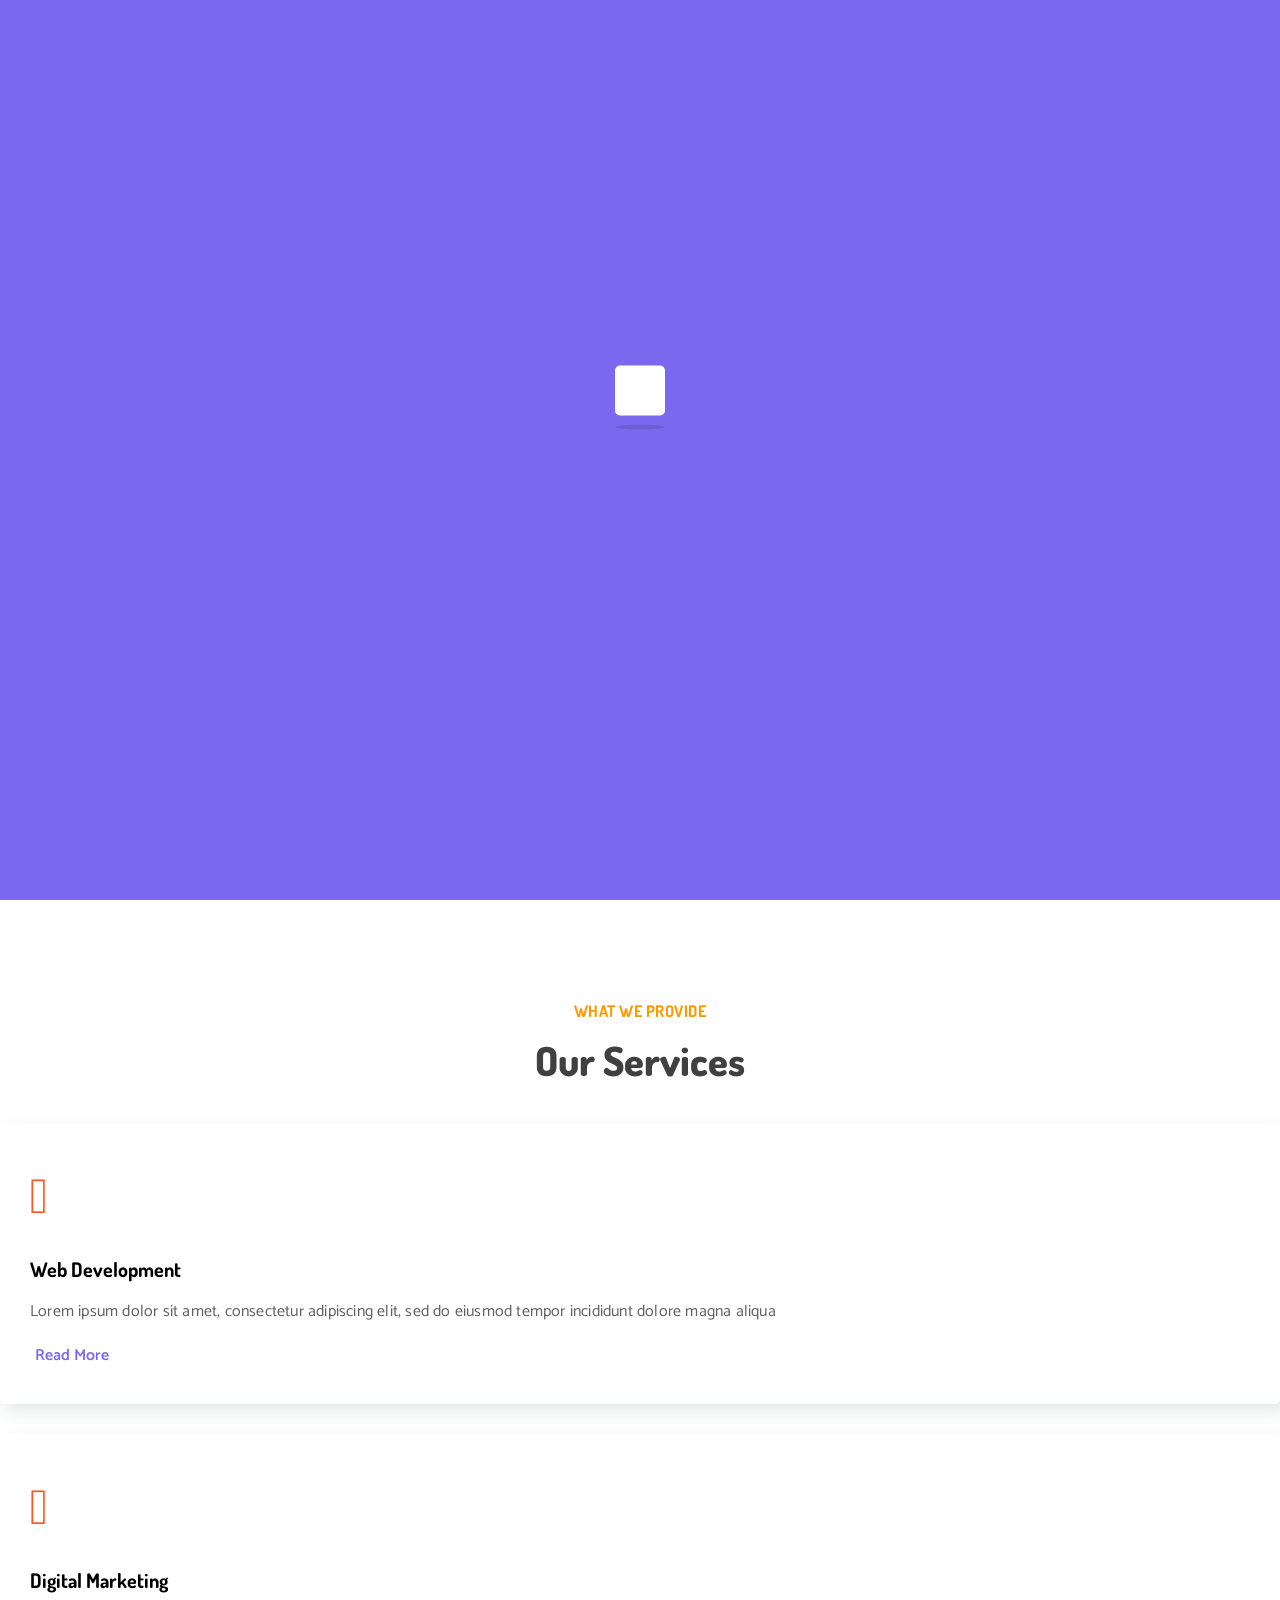
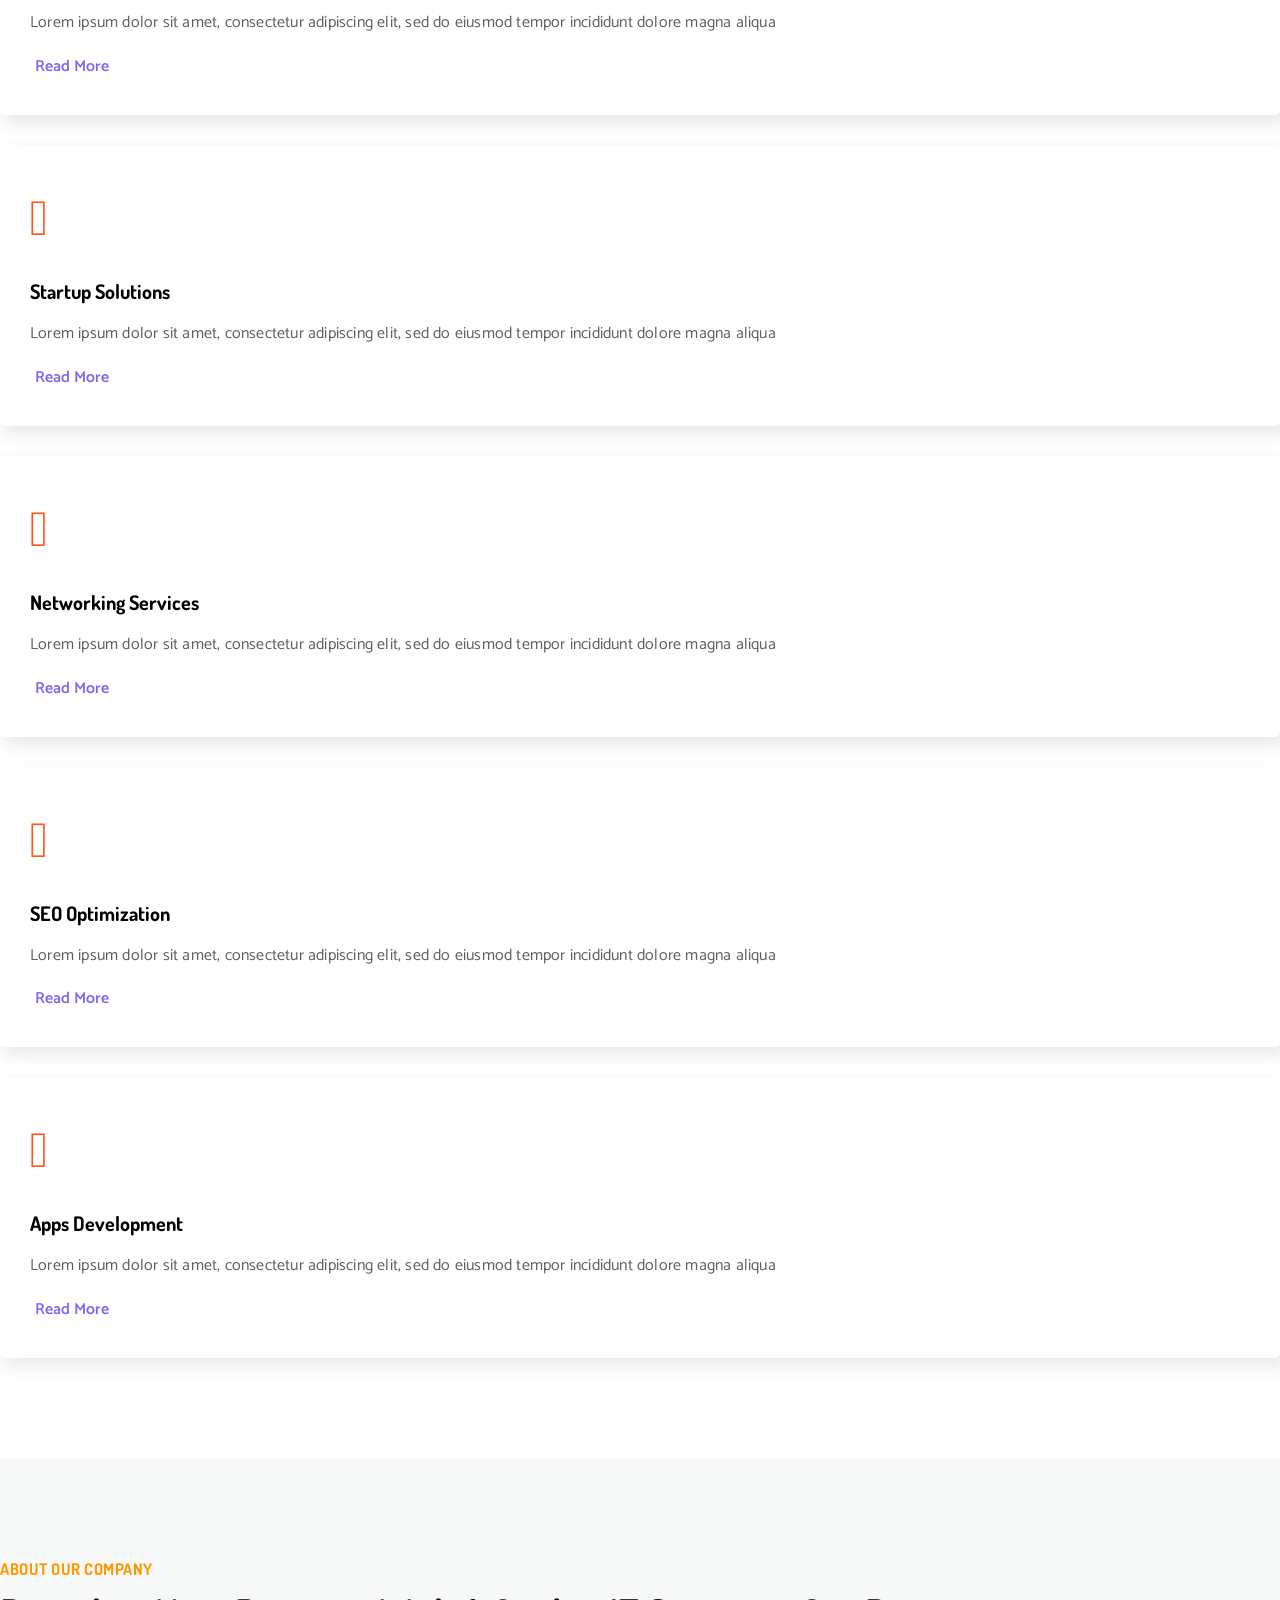
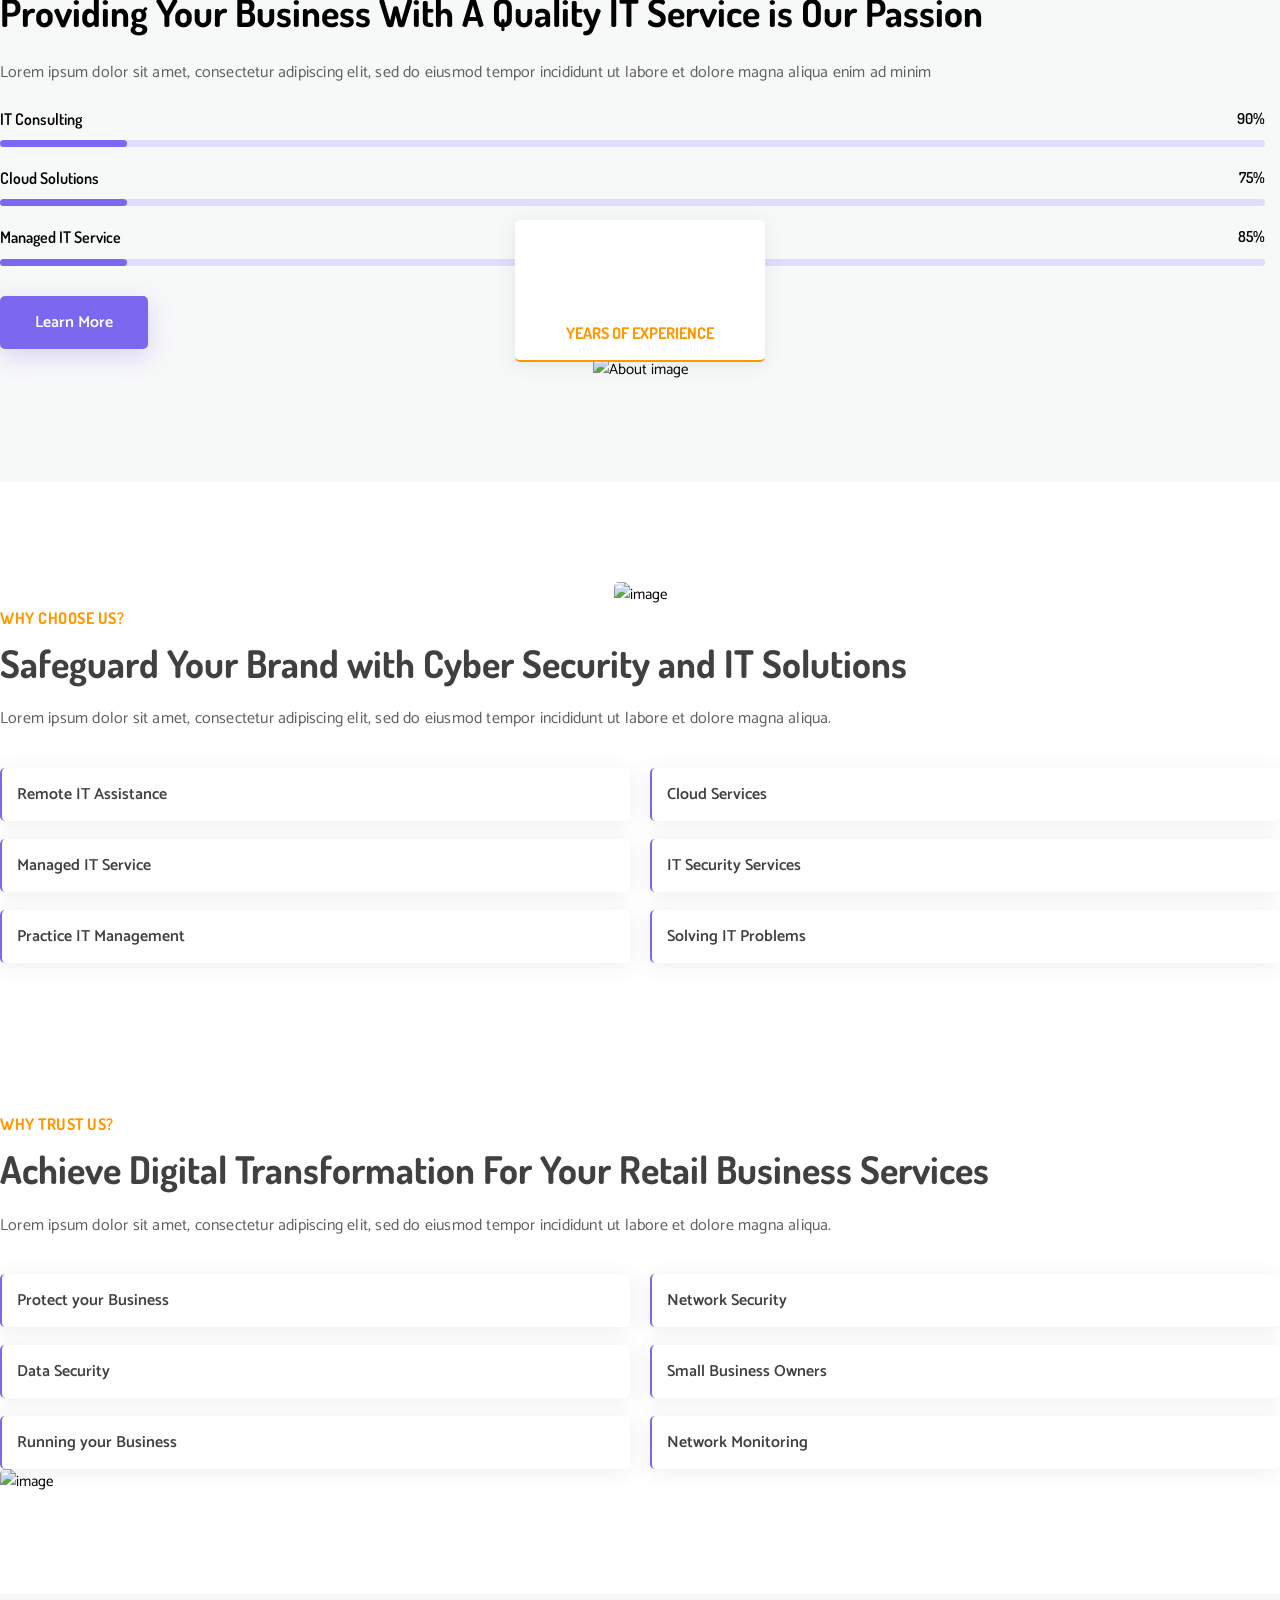
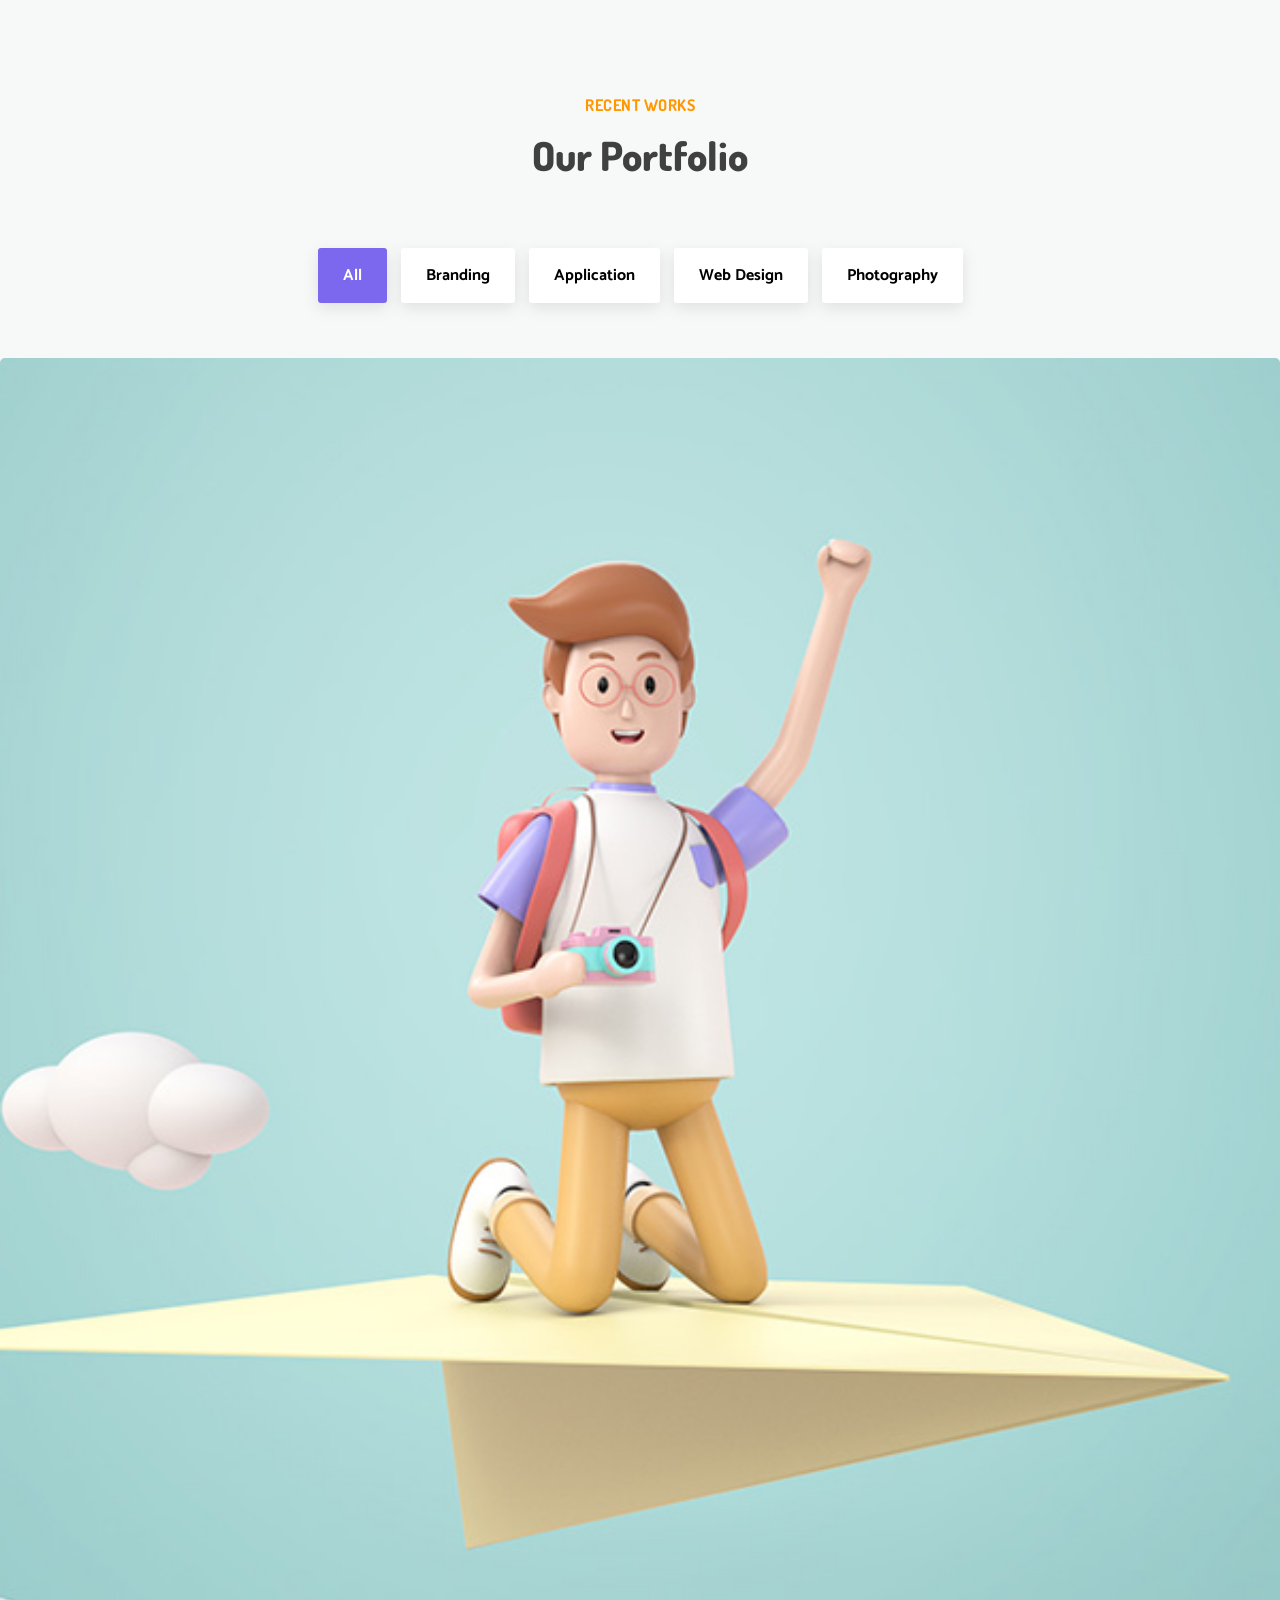
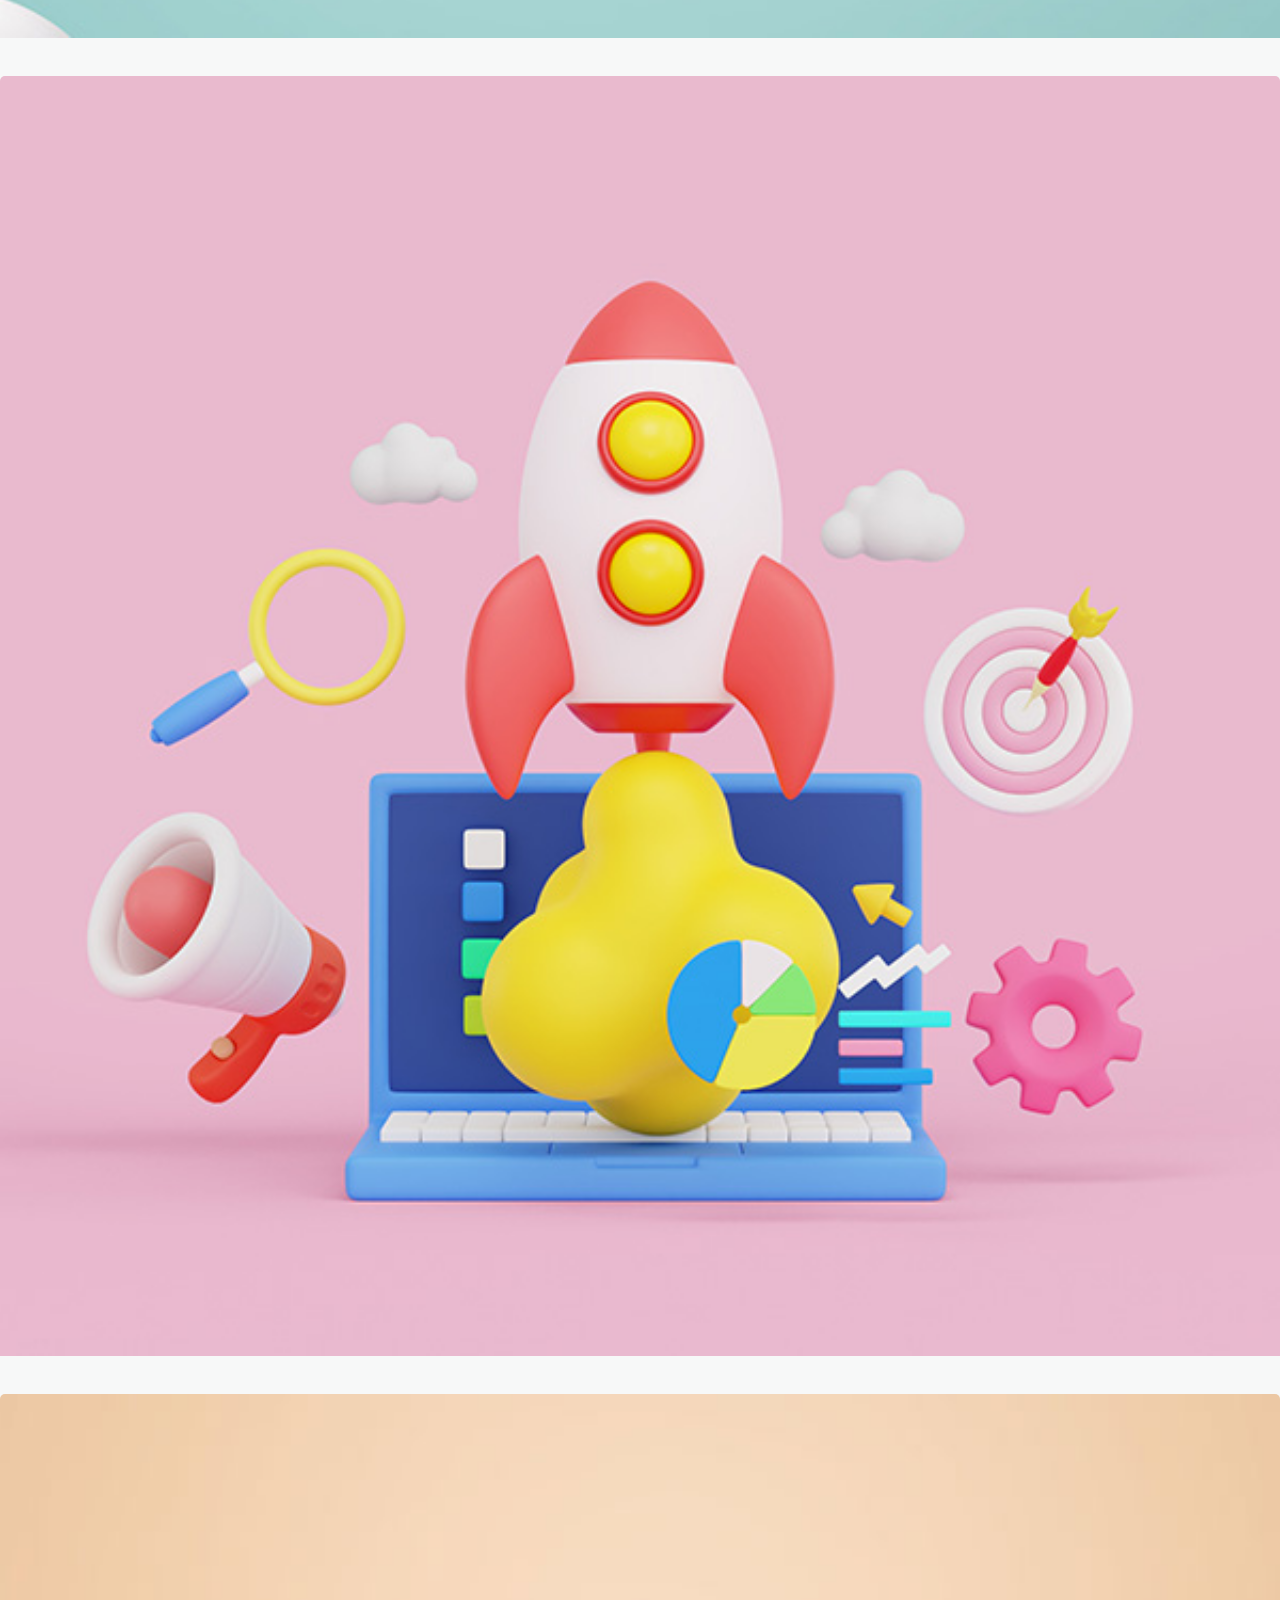
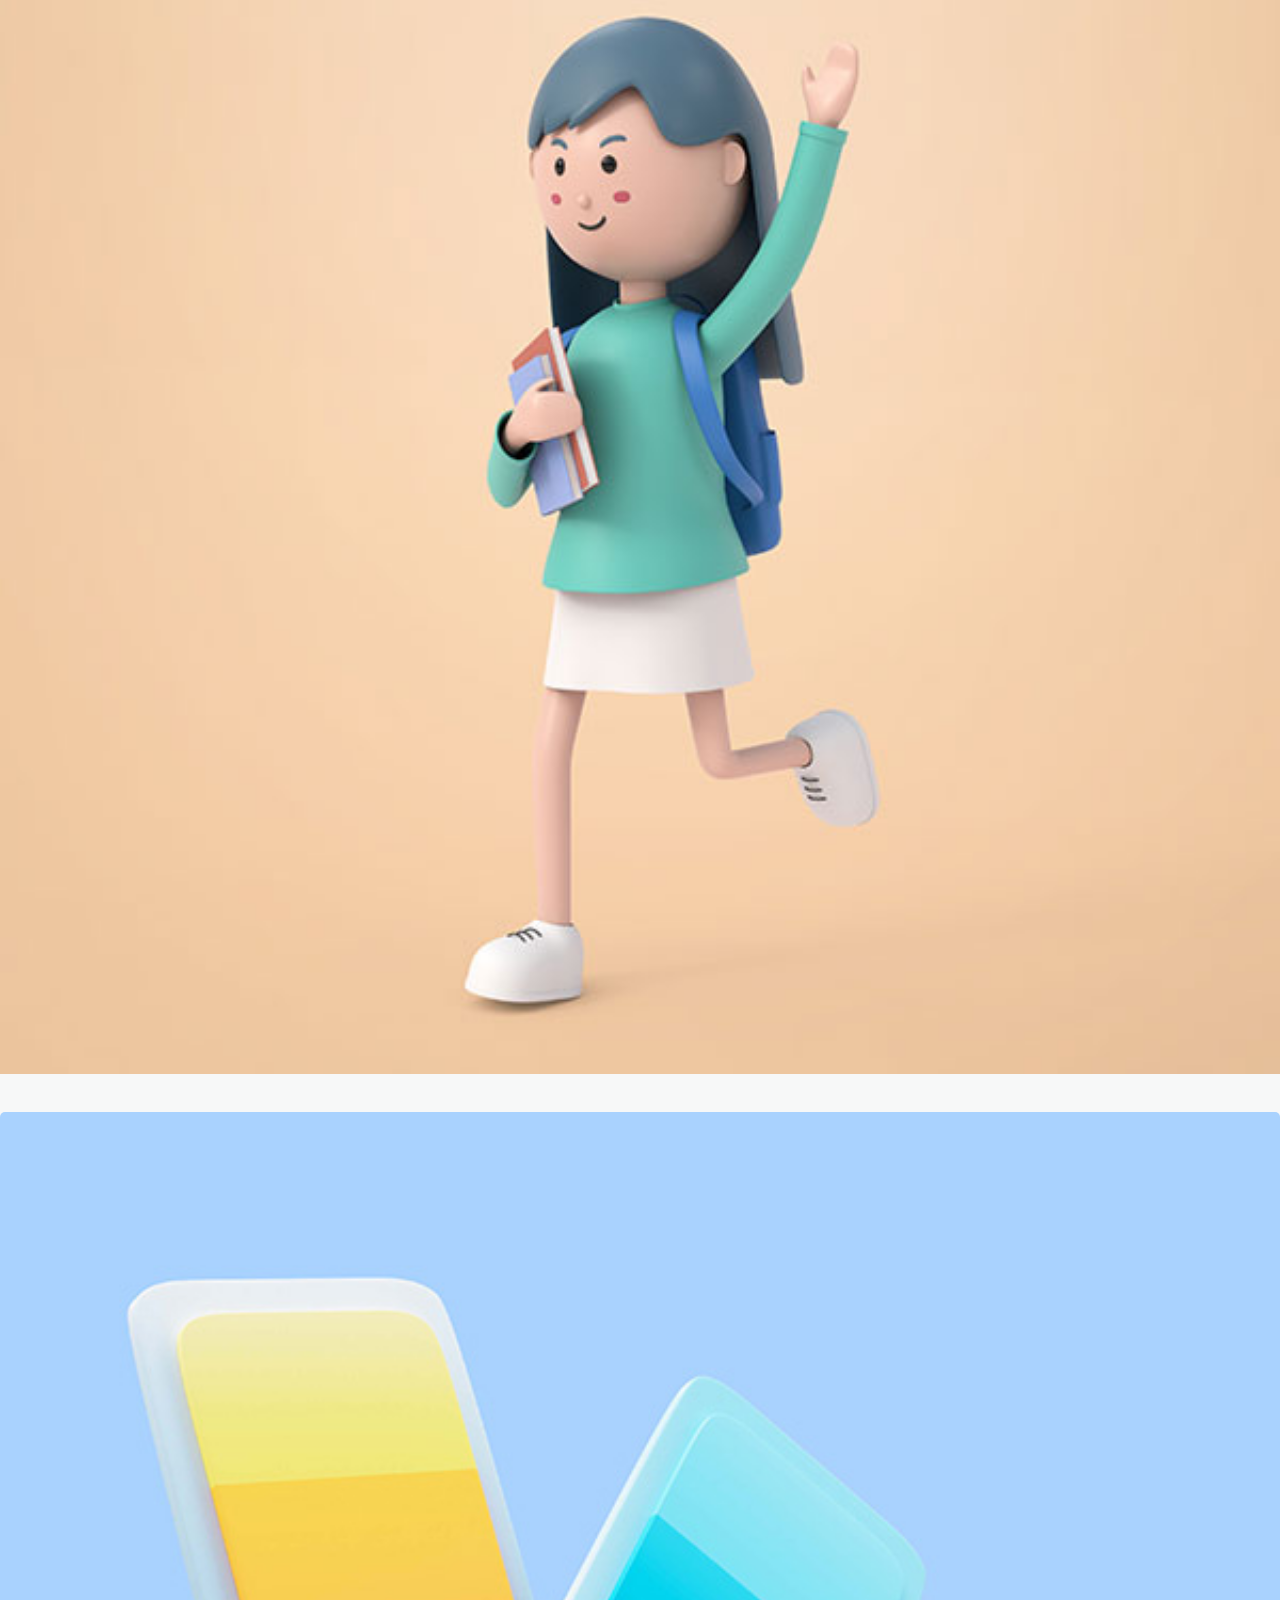
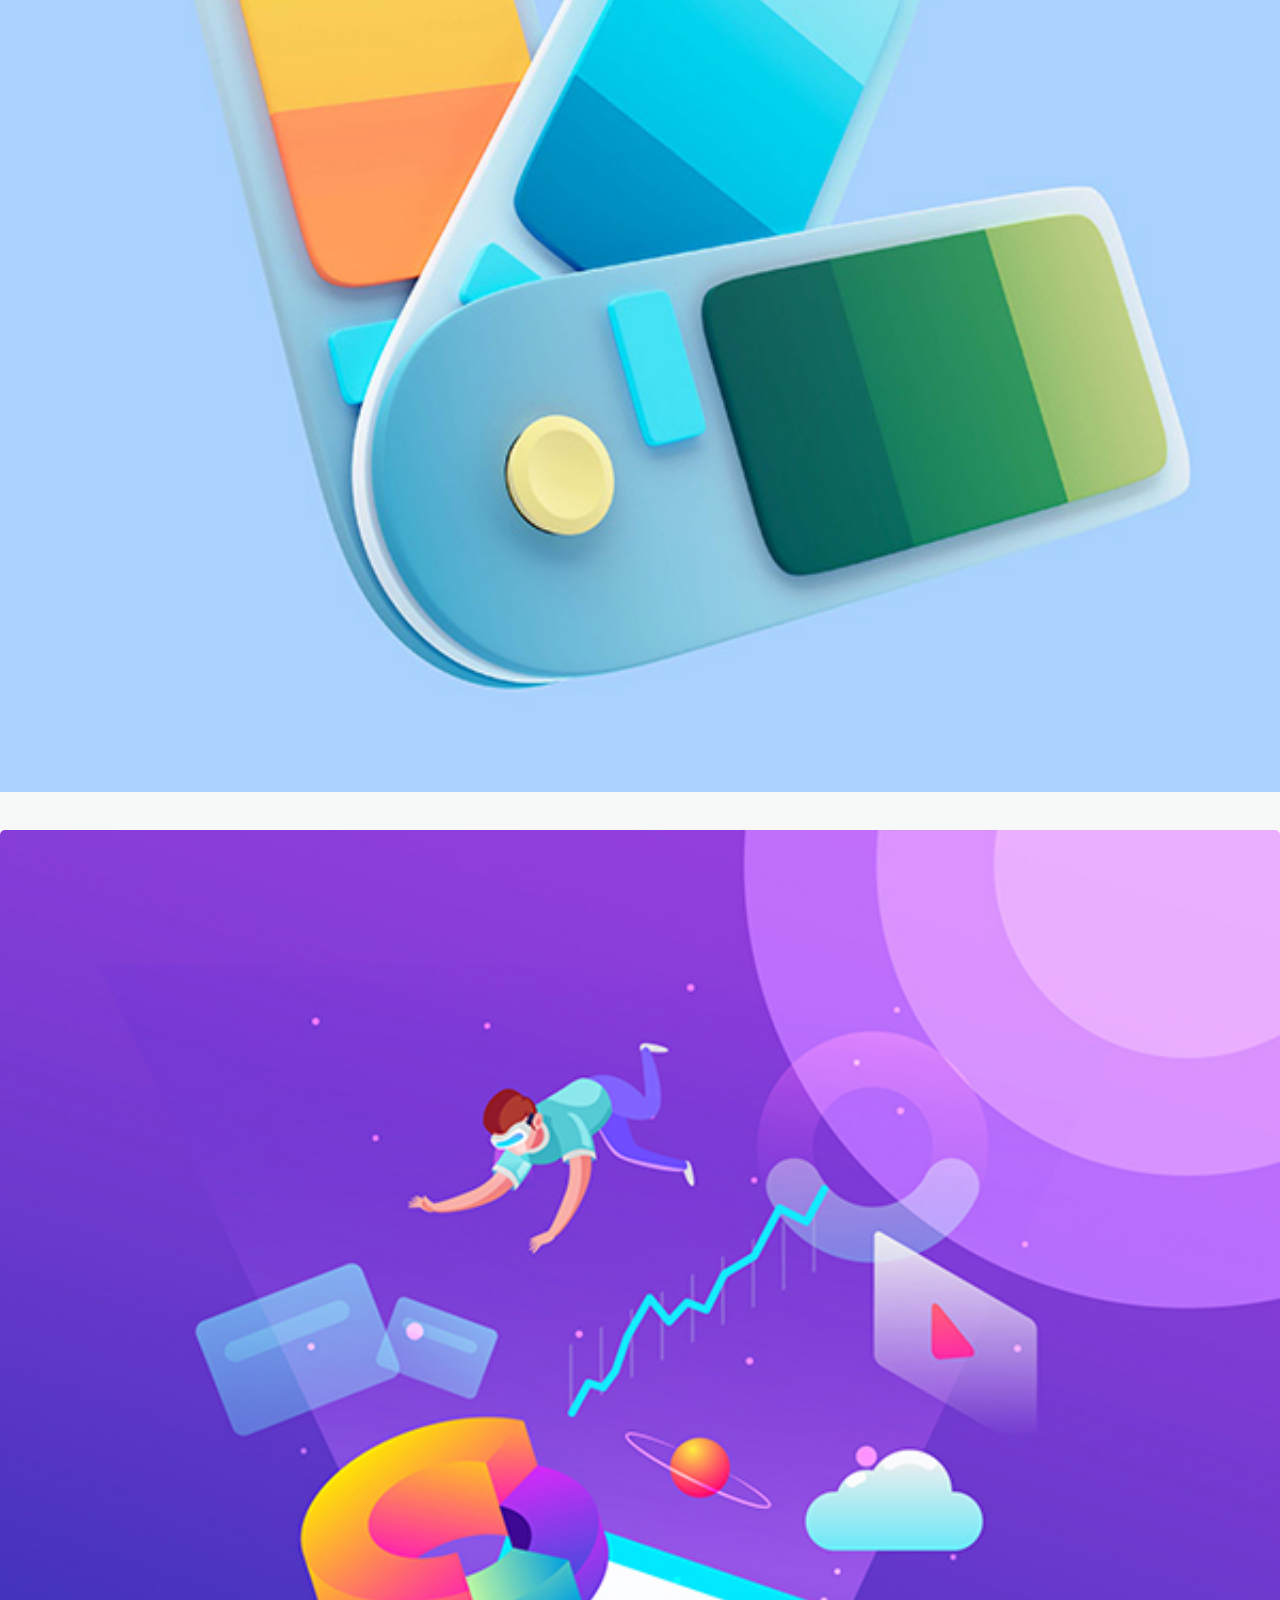
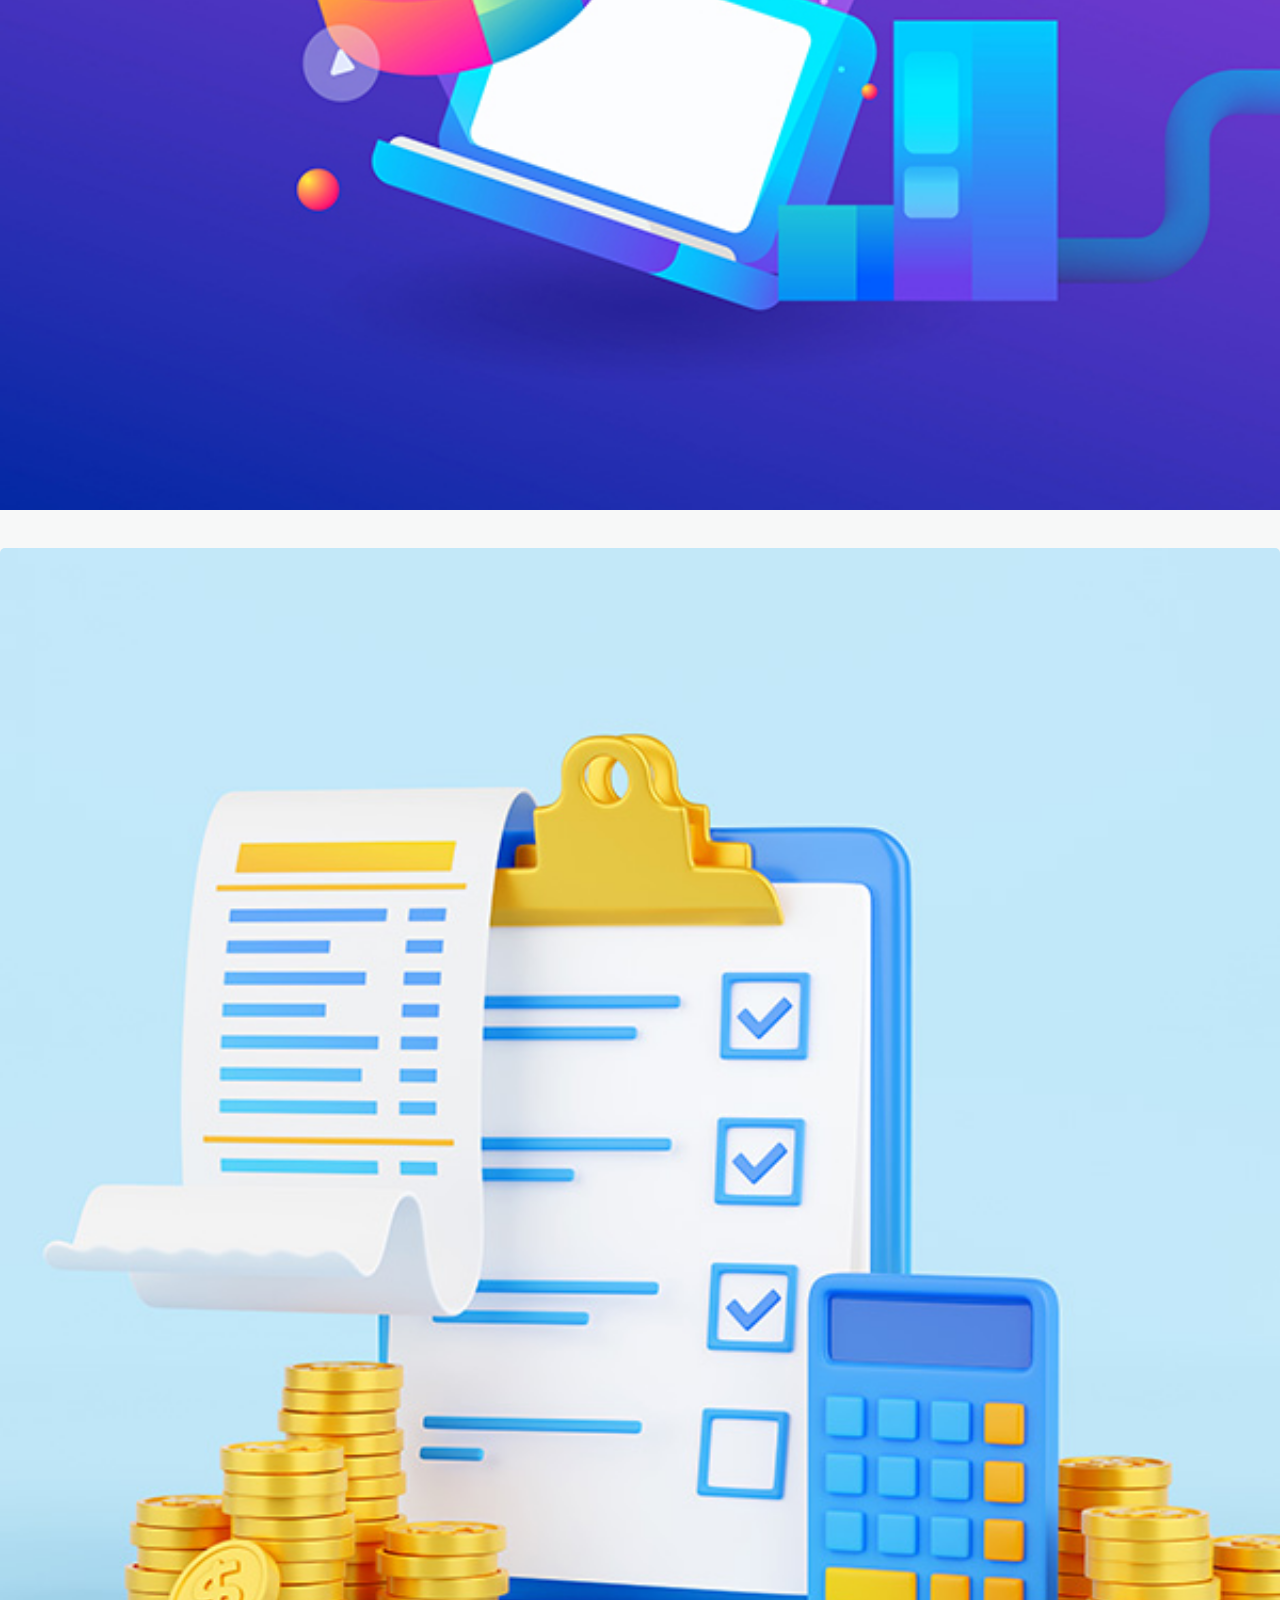
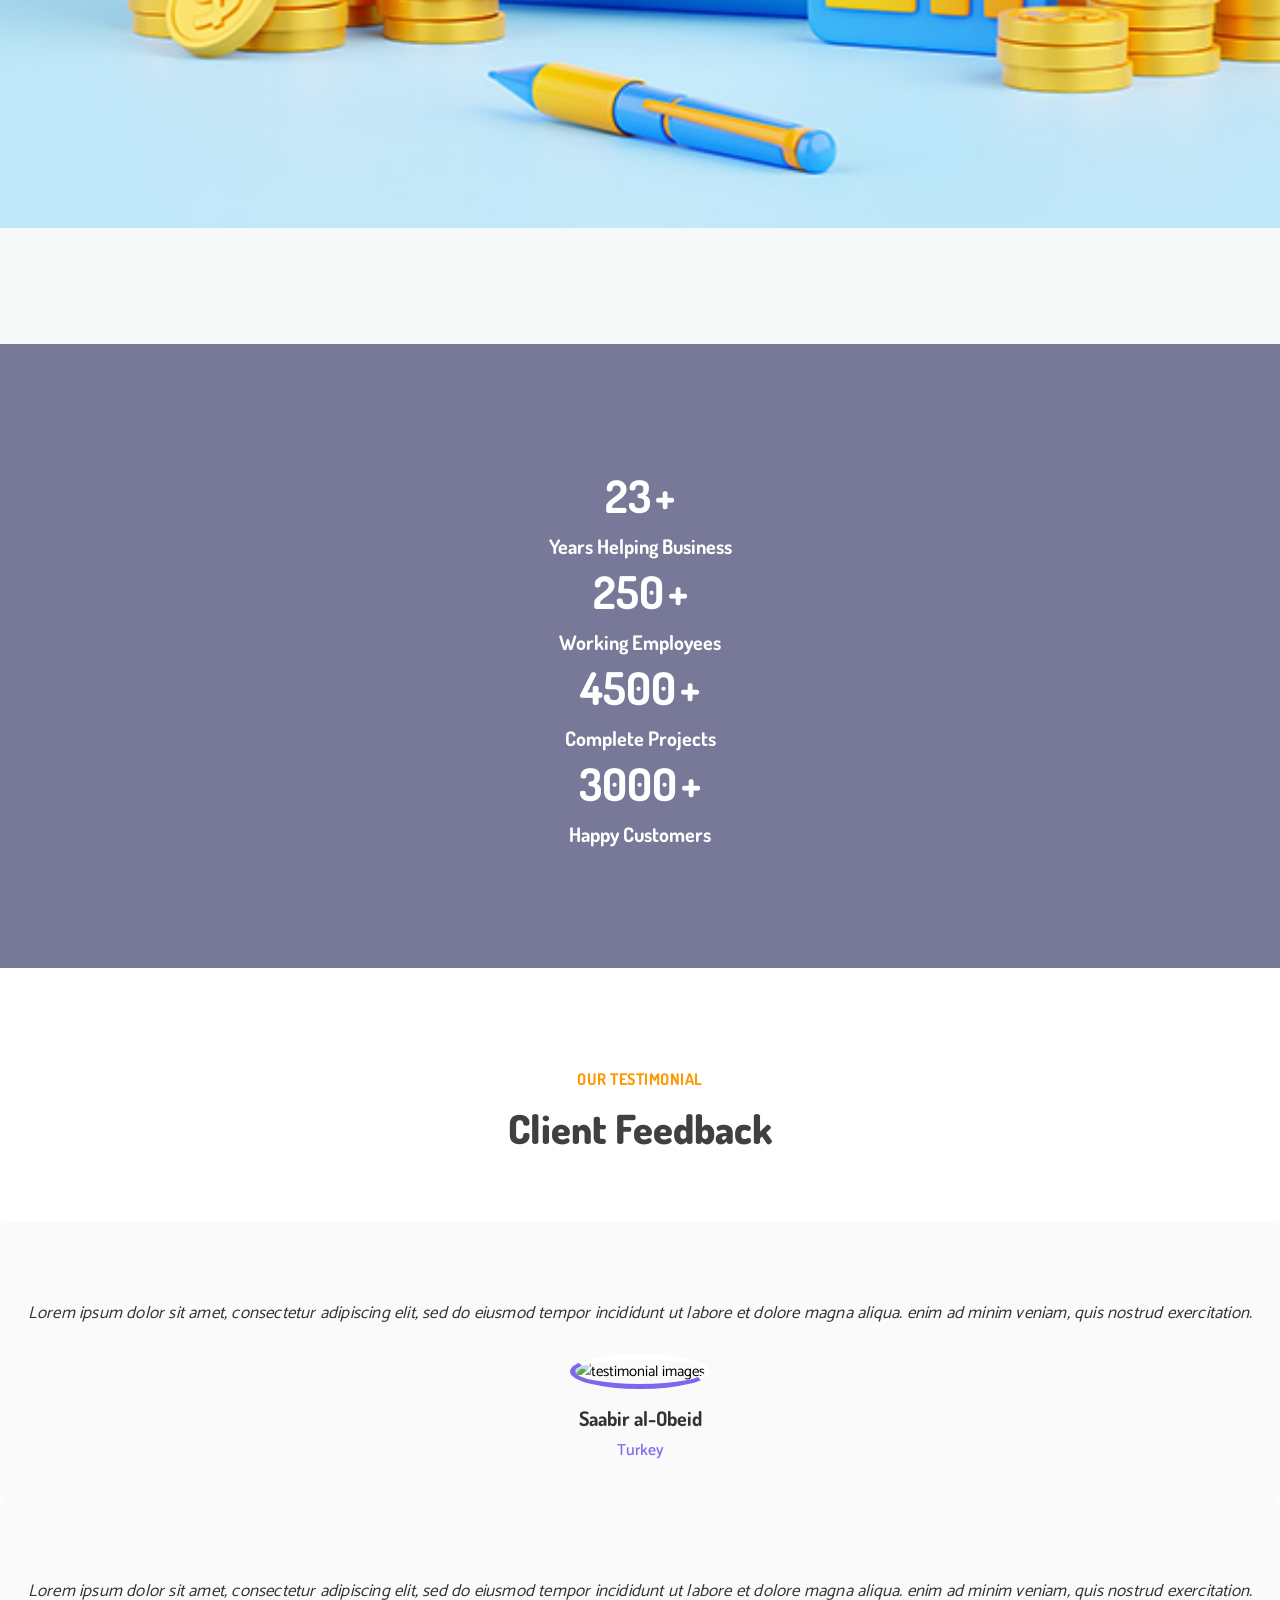
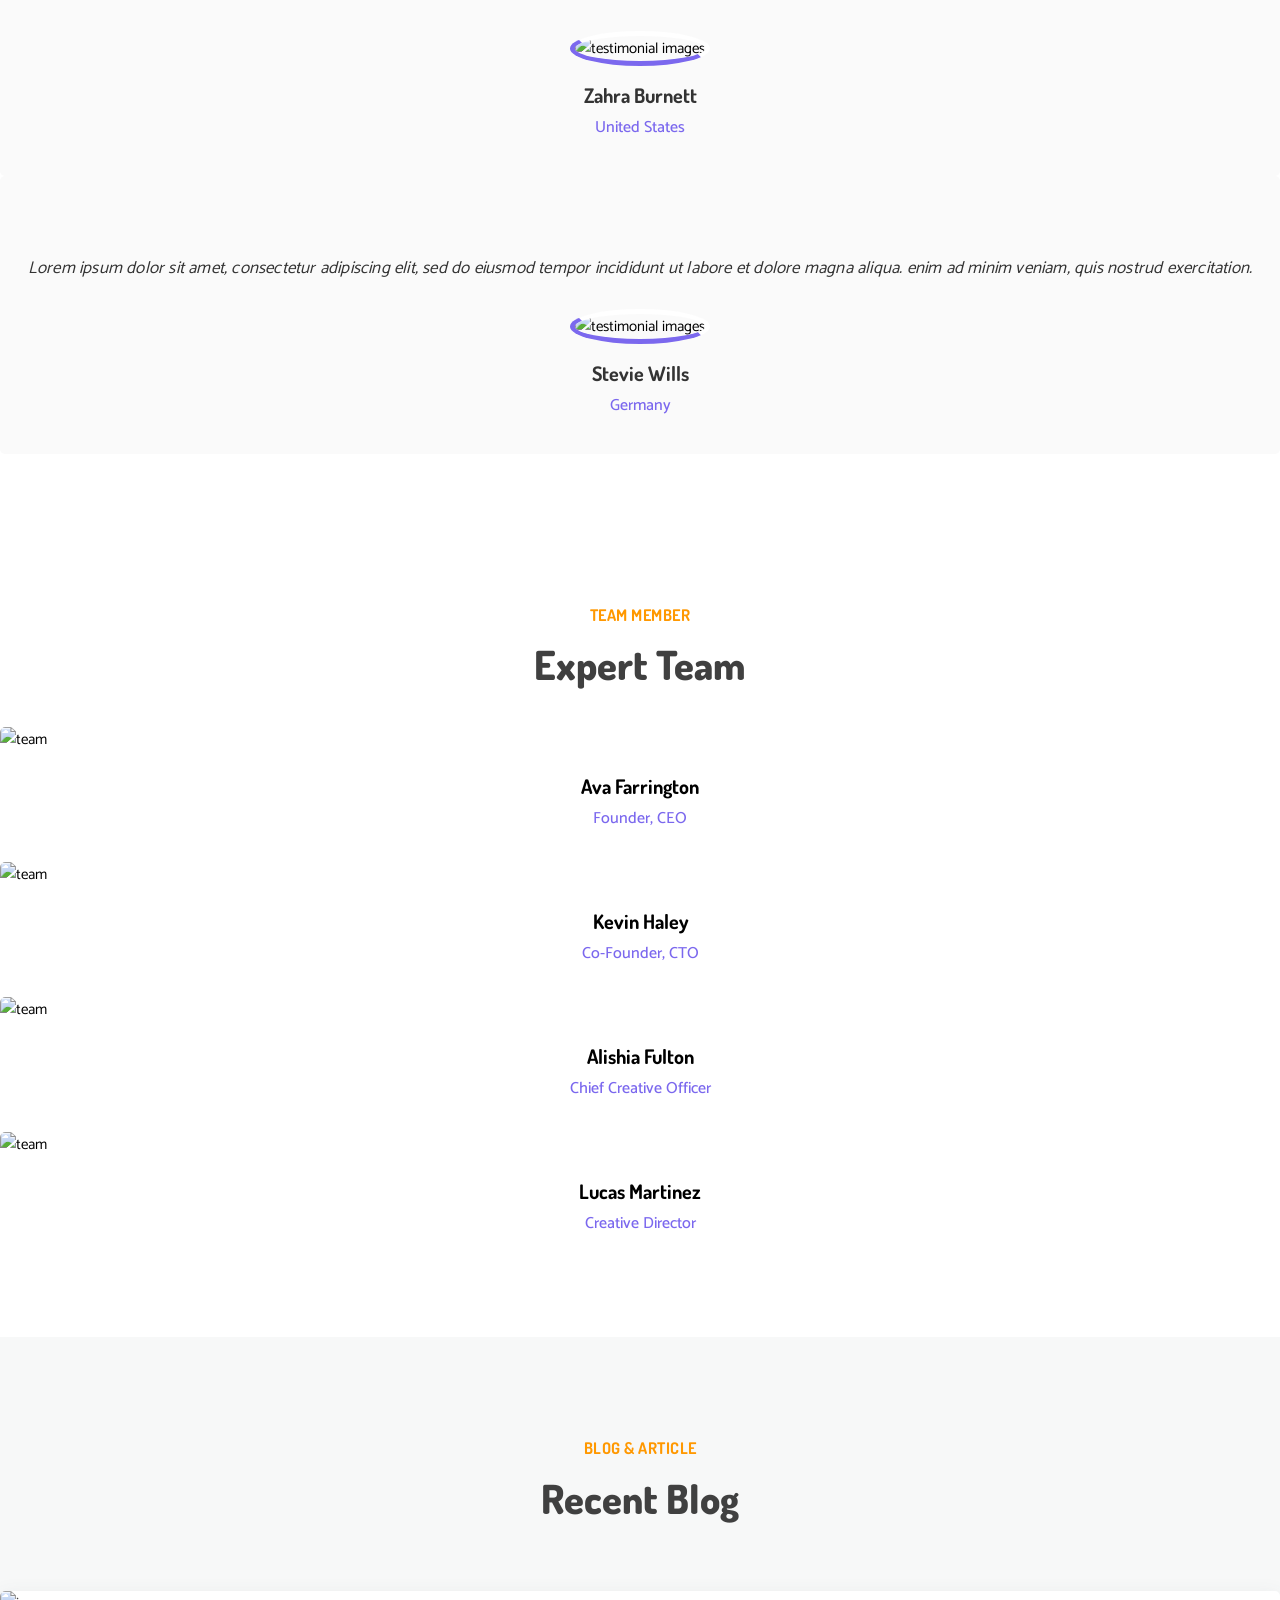
==== index.html @ f16d7e21 "Add static frontend assets and index.html Bulk add of frontend static assets for the website: CSS fi" ====
<!doctype html>
<html lang="zxx">

<head>
	<!-- Required meta tags -->
	<meta charset="utf-8">
	<meta name="viewport" content="width=device-width, initial-scale=1, shrink-to-fit=no">
	<!-- Title -->
	<title>Techvio - IT Solutions & Business Services Multipurpose HTML5 Website Template</title>
	<!-- Google Fonts -->
	<link href="https://fonts.googleapis.com/css2?family=Dosis:wght@400;500;600;700;800&display=swap" rel="stylesheet">
	<link href="https://fonts.googleapis.com/css2?family=Catamaran:wght@300;400;500;600;700;800;900&display=swap" rel="stylesheet">
	<!-- Favicon -->
	<link rel="icon" type="image/png" href="assets/img/favicon.png">
	<!-- Bootstrap Min CSS -->
	<link rel="stylesheet" href="assets/css/bootstrap.min.css">
	<!-- Animate Min CSS -->
	<link rel="stylesheet" href="assets/css/animate.min.css">
	<!-- FlatIcon CSS -->
	<link rel="stylesheet" href="assets/css/flaticon.css">
	<!-- Font Awesome Min CSS -->
	<link rel="stylesheet" href="assets/css/fontawesome.min.css">
	<!-- Bootstrap Icon CSS -->
	<link rel="stylesheet" href="assets/css/bootstrap-icons.css">
	<!-- Mean Menu CSS -->
	<link rel="stylesheet" href="assets/css/meanmenu.css">
	<!-- Magnific Popup Min CSS -->
	<link rel="stylesheet" href="assets/css/magnific-popup.min.css">
	<!-- Swiper Min CSS -->
	<link rel="stylesheet" href="assets/css/swiper.min.css">
	<!-- Owl Carousel Min CSS -->
	<link rel="stylesheet" href="assets/css/owl.carousel.min.css">
	<!-- Style CSS -->
	<link rel="stylesheet" href="assets/css/style.css">
	<!-- Responsive CSS -->
	<link rel="stylesheet" href="assets/css/responsive.css">
</head>

<body>

	<!-- Start Preloader Section -->
	<div class="preloader">
		<div class="loader">
			<div class="shadow"></div>
			<div class="box"></div>
		</div>
	</div>
	<!-- End Preloader Section -->
	
	<!-- Start Navbar Section -->
	<div class="navbar-section">
		<div class="techvio-responsive-nav">
			<div class="container">
				<div class="techvio-responsive-menu">
					<div class="logo">
						<a href="index.html">
							<img src="assets/img/logo.png" class="white-logo" alt="logo">
							<img src="assets/img/logo-black.png" class="black-logo" alt="logo">
						</a>
					</div>
				</div>
			</div>
		</div>
		<div class="techvio-nav">
			<div class="container">
				<nav class="navbar navbar-expand-md navbar-light">
					<a class="navbar-brand" href="index.html">
						<img src="assets/img/logo.png" class="white-logo" alt="logo">
						<img src="assets/img/logo-black.png" class="black-logo" alt="logo">
					</a>
					<div class="collapse navbar-collapse mean-menu" id="navbarSupportedContent">
						<ul class="navbar-nav">
							<li class="nav-item"> 
								<a href="#" class="nav-link">Home <i class="fas fa-chevron-down"></i></a>
								<ul class="dropdown-menu">
									<li class="nav-item"> 
										<a href="index.html" class="nav-link">Home 1</a>
									</li>
									<li class="nav-item"> 
										<a href="index-2.html" class="nav-link">Home 2</a>
									</li>
									<li class="nav-item"> 
										<a href="index-3.html" class="nav-link">Home 3</a>
									</li>
									<li class="nav-item"> 
										<a href="index-4.html" class="nav-link">Home 4</a>
									</li>
									<li class="nav-item"> 
										<a href="index-5.html" class="nav-link">Home 5</a>
									</li>
									<li class="nav-item"> 
										<a href="index-6.html" class="nav-link">Home 6</a>
									</li>
								</ul>
							</li>
							<li class="nav-item">
								<a href="about.html" class="nav-link">About Us</a>
							</li>
							<li class="nav-item">
								<a href="#" class="nav-link">Services <i class="fas fa-chevron-down"></i></a>
								<ul class="dropdown-menu">
									<li class="nav-item"> 
										<a href="services.html" class="nav-link">Services 1</a>
									</li>
									<li class="nav-item"> 
										<a href="services-2.html" class="nav-link">Services 2</a>
									</li>
									<li class="nav-item"> 
										<a href="services-3.html" class="nav-link">Services 3</a>
									</li>
									<li class="nav-item"> 
										<a href="single-services.html" class="nav-link">Services Details</a>
									</li>
								</ul>
							</li>
							<li class="nav-item">
								<a href="#" class="nav-link">Portfolio <i class="fas fa-chevron-down"></i></a>
								<ul class="dropdown-menu">
									<li class="nav-item">
										<a href="portfolio.html" class="nav-link">Portfolio</a>
									</li>
									<li class="nav-item">
										<a href="single-portfolio.html" class="nav-link">Portfolio Details</a>
									</li>
								</ul>
							</li>
							<li class="nav-item"> 
								<a href="#" class="nav-link">Pages <i class="fas fa-chevron-down"></i></a>
								<ul class="dropdown-menu">
									<li class="nav-item">
										<a href="about.html" class="nav-link">About Us</a>
									</li>
									<li class="nav-item">
										<a href="team.html" class="nav-link">Team</a>
									</li>
									<li class="nav-item">
										<a href="pricing.html" class="nav-link">Pricing</a>
									</li>
									<li class="nav-item">
										<a href="error-404.html" class="nav-link">404 Error</a>
									</li>
									<li class="nav-item">
										<a href="faq.html" class="nav-link">FAQ</a>
									</li>
									<li class="nav-item">
										<a href="coming-soon.html" class="nav-link">Coming Soon</a>
									</li>
									<li class="nav-item">
										<a href="terms-condition.html" class="nav-link">Terms & Conditions</a>
									</li>
									<li class="nav-item">
										<a href="privacy-policy.html" class="nav-link">Privacy Policy</a>
									</li>
								</ul>
							</li>
							<li class="nav-item">
								<a href="#" class="nav-link">Blog <i class="fas fa-chevron-down"></i></a>
								<ul class="dropdown-menu">
									<li class="nav-item">
										<a href="blog.html" class="nav-link">Blog Grid</a>
									</li>
									<li class="nav-item">
										<a href="blog-2.html" class="nav-link">Blog Right Sidebar</a>
									</li>
									<li class="nav-item">
										<a href="single-blog.html" class="nav-link">Blog Details</a>
									</li>
								</ul>
							</li>
							<li class="nav-item">
								<a href="contact.html" class="nav-link">Contact</a>
							</li>
						</ul>
						<div class="other-option">
							<a class="default-btn" href="mailto:demo@example.com">Get It Support <span></span></a>
						</div>
					</div>
				</nav>
			</div>
		</div>
	</div>
	<!-- End Navbar Section -->
	
	<!-- Start Home Section -->
	<div class="home-section">
		<div class="d-table">
			<div class="d-table-cell">
				<div class="container">
					<div class="row align-items-center">
						<div class="col-lg-6 col-md-12">
							<div class="main-banner-content">
								<ul class="social-icon-list">
									<li><a href="#"><i class="fab fa-facebook-f"></i></a></li>
									<li><a href="#"><i class="fa-brands fa-x-twitter"></i></a></li>
									<li><a href="#"><i class="fab fa-instagram"></i></a></li>
									<li><a href="#"><i class="fab fa-youtube"></i></a></li>
								</ul>
								<h1>IT Solutions & Business Services Company</h1>
								<p>Lorem ipsum dolor sit amet, consectetur adipiscing elit, sed do eiusmod tempor magna aliqua, magna aliqua. ipsum is simply dummy text of the printing.</p>
								<div class="banner-btn">
									<a class="default-btn-one" href="services.html">Our Service <span></span></a>
									<a class="default-btn-two" href="contact.html">Contact Us <span></span></a>
								</div>
							</div>
						</div>
						<div class="col-lg-6 col-md-12" data-tilt>
							<div class="banner-image">
								<img src="assets/img/home-font.png" alt="image">
							</div>
                        </div>
					</div>
				</div>
			</div>
		</div>
		<div class="creative-shape">
            <img src="assets/img/home-bottom-shape.png" alt="svg shape">
        </div>
	</div>
	<!-- End Home Section -->
	
	<!-- Start Services Section -->
	<section class="services-section section-padding">
		<div class="container">
			<div class="row">
                <div class="col-md-12">
					<div class="section-title">
						<h6 class="sub-title">What We Provide</h6>
						<h2>Our Services</h2>
					</div>
                </div>
				<div class="col-lg-4 col-md-6">
					<div class="single-services-item">
						<div class="services-icon">
							<i class="flaticon-development"></i>
						</div>
						<h3>Web Development</h3>
						<p>Lorem ipsum dolor sit amet, consectetur adipiscing elit, sed do eiusmod tempor incididunt dolore magna aliqua</p>
						<div class="services-btn">
							<a href="#" class="read-more"><i class="bi bi-arrow-right-short"></i> Read More</a>
						</div>
					</div>
				</div>
				<div class="col-lg-4 col-md-6">
					<div class="single-services-item">
						<div class="services-icon">
							<i class="flaticon-targeted-marketing"></i>
						</div>
						<h3>Digital Marketing</h3>
						<p>Lorem ipsum dolor sit amet, consectetur adipiscing elit, sed do eiusmod tempor incididunt dolore magna aliqua</p>
						<div class="services-btn">
							<a href="#" class="read-more"><i class="bi bi-arrow-right-short"></i> Read More</a>
						</div>
					</div>
				</div>
				<div class="col-lg-4 col-md-6">
					<div class="single-services-item">
						<div class="services-icon">
							<i class="flaticon-analytics"></i>
						</div>
						<h3>Startup Solutions</h3>
						<p>Lorem ipsum dolor sit amet, consectetur adipiscing elit, sed do eiusmod tempor incididunt dolore magna aliqua</p>
						<div class="services-btn">
							<a href="#" class="read-more"><i class="bi bi-arrow-right-short"></i> Read More</a>
						</div>
					</div>
				</div>
				<div class="col-lg-4 col-md-6">
					<div class="single-services-item">
						<div class="services-icon">
							<i class="flaticon-super-intelligence"></i>
						</div>
						<h3>Networking Services</h3>
						<p>Lorem ipsum dolor sit amet, consectetur adipiscing elit, sed do eiusmod tempor incididunt dolore magna aliqua</p>
						<div class="services-btn">
							<a href="#" class="read-more"><i class="bi bi-arrow-right-short"></i> Read More</a>
						</div>
					</div>
				</div>
				<div class="col-lg-4 col-md-6">
					<div class="single-services-item">
						<div class="services-icon">
							<i class="flaticon-code"></i>
						</div>
						<h3>SEO Optimization</h3>
						<p>Lorem ipsum dolor sit amet, consectetur adipiscing elit, sed do eiusmod tempor incididunt dolore magna aliqua</p>
						<div class="services-btn">
							<a href="#" class="read-more"><i class="bi bi-arrow-right-short"></i> Read More</a>
						</div>
					</div>
				</div>
				<div class="col-lg-4 col-md-6">
					<div class="single-services-item">
						<div class="services-icon">
							<i class="flaticon-mobile-app"></i>
						</div>
						<h3>Apps Development</h3>
						<p>Lorem ipsum dolor sit amet, consectetur adipiscing elit, sed do eiusmod tempor incididunt dolore magna aliqua</p>
						<div class="services-btn">
							<a href="#" class="read-more"><i class="bi bi-arrow-right-short"></i> Read More</a>
						</div>
					</div>
				</div>
			</div>
		</div>
	</section>
	<!-- End Services Section -->

	<!-- Start About Section -->
	<section class="about-area bg-grey section-padding">
		<div class="container">
			<div class="row d-flex align-items-center">
				<div class="col-lg-6 col-md-12">
					<div class="about-content">
						<h6 class="sub-title">About Our Company</h6> 
						<h2>Providing Your Business With A Quality IT Service is Our Passion</h2>
						<p>Lorem ipsum dolor sit amet, consectetur adipiscing elit, sed do eiusmod tempor incididunt ut labore et dolore magna aliqua enim ad minim</p>
						<div class="skills">
							<div class="skill-item">
								<h6>IT Consulting <em>90%</em></h6>
								<div class="skill-progress">
									<div class="progres" data-value="90%"></div>
								</div>
							</div>
							<div class="skill-item">
								<h6>Cloud Solutions <em>75%</em></h6>
								<div class="skill-progress">
									<div class="progres" data-value="75%"></div>
								</div>
							</div>
							<div class="skill-item">
								<h6>Managed IT Service <em>85%</em></h6>
								<div class="skill-progress">
									<div class="progres" data-value="85%"></div>
								</div>
							</div>
						</div>
						<div class="about-btn-box"> 
							<a class="default-btn" href="about.html">Learn More <span></span></a>
						</div>
					</div>
				</div>
				<div class="col-lg-6 col-md-12">
					<div class="about-image">
						<img src="assets/img/about.jpg" alt="About image">
						<div class="years-design">
							<h2>23</h2>
							<h5>Years Of Experience</h5>
                        </div>
					</div>
				</div>
			</div>
		</div>
	</section>
	<!-- End About Section -->
	
	<!-- Start Overview Section -->
	<section class="overview-section section-padding">
		<div class="container">
			<div class="row align-items-center">
				<div class="col-lg-6">
					<div class="overview-image">
						<img src="assets/img/choose-1.png" alt="image">
					</div>
				</div>
				<div class="col-lg-6">
					<div class="overview-content">
						<h6 class="sub-title">Why Choose Us?</h6>
						<h2>Safeguard Your Brand with Cyber Security and IT Solutions</h2>
						<p>Lorem ipsum dolor sit amet, consectetur adipiscing elit, sed do eiusmod tempor incididunt ut labore et dolore magna aliqua.</p>
						<ul class="features-list">
							<li> <span>Remote IT Assistance</span></li>
							<li> <span>Cloud Services</span></li>
							<li> <span>Managed IT Service</span></li>
							<li> <span>IT Security Services</span></li>
							<li> <span>Practice IT Management</span></li>
							<li> <span>Solving IT Problems</span></li>
						</ul>
					</div>
				</div>
			</div>
		</div>
	</section>
	<!-- End Overview Section -->
	
	<!-- Start Overview Section -->
	<section class="overview-section pt-50 pb-100">
		<div class="container">
			<div class="row align-items-center">
				<div class="col-lg-6">
					<div class="overview-content">
						<h6 class="sub-title">WHY TRUST US?</h6>
						<h2>Achieve Digital Transformation For Your Retail Business Services</h2>
						<p>Lorem ipsum dolor sit amet, consectetur adipiscing elit, sed do eiusmod tempor incididunt ut labore et dolore magna aliqua.</p>
						<ul class="features-list">
							<li> <span>Protect your Business</span></li>
							<li> <span>Network Security</span></li>
							<li> <span>Data Security</span></li>
							<li> <span>Small Business Owners</span></li>
							<li> <span>Running your Business</span></li>
							<li> <span>Network Monitoring</span></li>
						</ul>
					</div>
				</div>
				<div class="col-lg-6">
					<div class="overview-image-2">
						<img src="assets/img/choose-2.png" alt="image">
					</div>
				</div>
			</div>
		</div>
	</section>
	<!-- End Overview Section -->
	
	<!-- Start Portfolio Section -->
    <section class="portfolio-area bg-grey section-padding">
        <div class="container">
            <div class="row">
				<div class="col-md-12">
					<div class="section-title">
						<h6 class="sub-title">Recent Works</h6>
						<h2>Our Portfolio</h2>
					</div>
				</div>
                <div class="col-md-12">
                    <div class="portfolio-list">
                        <ul class="nav" id="portfolio-flters">
                            <li class="filter filter-active" data-filter=".all">all</li>
                            <li class="filter" data-filter=".branding">branding</li>
                            <li class="filter" data-filter=".application">application</li>
                            <li class="filter" data-filter=".webdesign">web design</li>
                            <li class="filter" data-filter=".photography">photography</li>
                        </ul>
                    </div>
                </div>
            </div>
            <div class="portfolio-container">
				<div class="row">
                    <!-- portfolio-item -->
                    <div class="col-lg-4 col-md-6 portfolio-grid-item all branding">
                        <div class="portfolio-item">
							<img src="assets/img/portfolio/portfolio-1.jpg" alt="image">
                            <div class="portfolio-content-overlay">
								<p>App Store | Social Media</p>
								<h3><a href="single-portfolio.html">Creative Web Design</a></h3>
								<a class="portfolio-link-icon" href="single-portfolio.html"><i class="bi bi-arrow-right"></i></a>
                            </div>
                        </div>
                    </div>
                    <!-- portfolio-item -->
                    <div class="col-lg-4 col-md-6 portfolio-grid-item all photography">
                        <div class="portfolio-item">
							<img src="assets/img/portfolio/portfolio-2.jpg" alt="image">
                            <div class="portfolio-content-overlay">
								<p>App Store | Social Media</p>
								<h3><a href="single-portfolio.html">Creative Web Design</a></h3>
								<a class="portfolio-link-icon" href="single-portfolio.html"><i class="bi bi-arrow-right"></i></a>
                            </div>
                        </div>
                    </div>
                    <!-- portfolio-item -->
                    <div class="col-lg-4 col-md-6 portfolio-grid-item all branding webdesign">
                        <div class="portfolio-item">
							<img src="assets/img/portfolio/portfolio-3.jpg" alt="image">
                            <div class="portfolio-content-overlay">
								<p>App Store | Social Media</p>
								<h3><a href="single-portfolio.html">Creative Web Design</a></h3>
								<a class="portfolio-link-icon" href="single-portfolio.html"><i class="bi bi-arrow-right"></i></a>
                            </div>
                        </div>
                    </div>
                    <!-- portfolio-item -->
                    <div class="col-lg-4 col-md-6 portfolio-grid-item all webdesign">
                        <div class="portfolio-item">
							<img src="assets/img/portfolio/portfolio-4.jpg" alt="image">
                            <div class="portfolio-content-overlay">
								<p>App Store | Social Media</p>
								<h3><a href="single-portfolio.html">Creative Web Design</a></h3>
								<a class="portfolio-link-icon" href="single-portfolio.html"><i class="bi bi-arrow-right"></i></a>
                            </div>
                        </div>
                    </div>
                    <!-- portfolio-item -->
                    <div class="col-lg-4 col-md-6 portfolio-grid-item all application">
                        <div class="portfolio-item">
							<img src="assets/img/portfolio/portfolio-5.jpg" alt="image">
                            <div class="portfolio-content-overlay">
								<p>App Store | Social Media</p>
								<h3><a href="single-portfolio.html">Creative Web Design</a></h3>
								<a class="portfolio-link-icon" href="single-portfolio.html"><i class="bi bi-arrow-right"></i></a>
                            </div>
                        </div>
                    </div>
                    <!-- portfolio-item -->
                    <div class="col-lg-4 col-md-6 portfolio-grid-item all application photography">
                        <div class="portfolio-item">
							<img src="assets/img/portfolio/portfolio-6.jpg" alt="image">
                            <div class="portfolio-content-overlay">
								<p>App Store | Social Media</p>
								<h3><a href="single-portfolio.html">Creative Web Design</a></h3>
								<a class="portfolio-link-icon" href="single-portfolio.html"><i class="bi bi-arrow-right"></i></a>
                            </div>
                        </div>
                    </div>
                </div>
            </div>
        </div>
    </section>
    <!-- End Portfolio Section -->
	
	<!-- Start Counter Section -->
	<section class="counter-area section-padding">
		<div class="container">
			<div class="row">
				<div class="col-lg-3 col-md-6 counter-item">
					<div class="single-counter">
						<div class="counter-contents">
							<h2>
								<span class="counter-number">23</span>
								<span>+</span>
							</h2>
							<h3 class="counter-heading">Years Helping Business</h3>
						</div>
					</div>
				</div>
				<div class="col-lg-3 col-md-6 counter-item">
					<div class="single-counter">
						<div class="counter-contents">
							<h2>
								<span class="counter-number">250</span>
								<span>+</span>
							</h2>
							<h3 class="counter-heading">Working Employees</h3>
						</div>
					</div>
				</div>
				<div class="col-lg-3 col-md-6 counter-item">
					<div class="single-counter">
						<div class="counter-contents">
							<h2>
								<span class="counter-number">4500</span>
								<span>+</span>
							</h2>
							<h3 class="counter-heading">Complete Projects</h3>
						</div>
					</div>
				</div>
				<div class="col-lg-3 col-md-6 counter-item">
					<div class="single-counter">
						<div class="counter-contents">
							<h2>
								<span class="counter-number">3000</span>
								<span>+</span>
							</h2>
							<h3 class="counter-heading">Happy Customers</h3>
						</div>
					</div>
				</div>
			</div>
		</div>
	</section>
	<!-- End Counter Section -->
	
	<!-- Start Testimonial Section -->
	<section class="testimonial-section pt-100 pb-50">
		<div class="container">
			<div class="row">
				<div class="col-md-12">
					<div class="section-title">
						<h6 class="sub-title">Our Testimonial</h6>
						<h2>Client Feedback</h2>
					</div>
				</div>
				<div class="col-lg-12 col-md-12">
					<div class="testimonial-slider owl-carousel owl-theme">
						<!-- testimonials item -->
						<div class="single-testimonial">
							<div class="rating-box">
								<ul>
									<li><i class="fa fa-star"></i></li>
									<li><i class="fa fa-star"></i></li>
									<li><i class="fa fa-star"></i></li>
									<li><i class="fa fa-star"></i></li>
									<li><i class="fa fa-star"></i></li>
								</ul>
							</div>
							<div class="testimonial-content">
								<p>Lorem ipsum dolor sit amet, consectetur adipiscing elit, sed do eiusmod tempor incididunt ut labore et dolore magna aliqua. enim ad minim veniam, quis nostrud exercitation.</p>
							</div>
							<div class="avatar">
								<img src="assets/img/client/testimonial-1.jpg" alt="testimonial images">
							</div>
							<div class="testimonial-bio">
								<div class="bio-info">
									<h3>Saabir al-Obeid</h3>
									<span>Turkey</span>
								</div>
							</div>
						</div>
						<!-- testimonials item -->
						<div class="single-testimonial">
							<div class="rating-box">
								<ul>
									<li><i class="fa fa-star"></i></li>
									<li><i class="fa fa-star"></i></li>
									<li><i class="fa fa-star"></i></li>
									<li><i class="fa fa-star"></i></li>
									<li><i class="fa fa-star"></i></li>
								</ul>
							</div>
							<div class="testimonial-content">
								<p>Lorem ipsum dolor sit amet, consectetur adipiscing elit, sed do eiusmod tempor incididunt ut labore et dolore magna aliqua. enim ad minim veniam, quis nostrud exercitation.</p>
							</div>
							<div class="avatar">
								<img src="assets/img/client/testimonial-2.jpg" alt="testimonial images">
							</div>
							<div class="testimonial-bio">
								<div class="bio-info">
									<h3>Zahra Burnett</h3>
									<span>United States</span>
								</div>
							</div>
						</div>
						<!-- testimonials item -->
						<div class="single-testimonial">
							<div class="rating-box">
								<ul>
									<li><i class="fa fa-star"></i></li>
									<li><i class="fa fa-star"></i></li>
									<li><i class="fa fa-star"></i></li>
									<li><i class="fa fa-star"></i></li>
									<li><i class="fa fa-star"></i></li>
								</ul>
							</div>
							<div class="testimonial-content">
								<p>Lorem ipsum dolor sit amet, consectetur adipiscing elit, sed do eiusmod tempor incididunt ut labore et dolore magna aliqua. enim ad minim veniam, quis nostrud exercitation.</p>
							</div>
							<div class="avatar">
								<img src="assets/img/client/testimonial-3.jpg" alt="testimonial images">
							</div>
							<div class="testimonial-bio">
								<div class="bio-info">
									<h3>Stevie Wills</h3>
									<span>Germany</span>
								</div>
							</div>
						</div>
					</div>
				</div>
			</div>
		</div>
	</section>
	<!-- End Testimonial Section -->
	
	<!-- Start Team Section -->
	<section class="team-area section-padding">
		<div class="container">
			<div class="row">
				<div class="col-md-12">
					<div class="section-title">
						<h6 class="sub-title">Team Member</h6>
						<h2>Expert Team</h2>
					</div>
				</div>
				<div class="col-lg-3 col-md-6">
					<div class="single-team-box">
						<div class="team-image">
							<img src="assets/img/team/team-1.jpg" alt="team">
							<div class="team-social-icon">
								<a href="#"><i class="fab fa-facebook-f"></i></a>
								<a href="#"><i class="fa-brands fa-x-twitter"></i></a>
								<a href="#"><i class="fab fa-linkedin"></i></a>
							</div>
						</div>
						<div class="team-info">
							<h3>Ava Farrington</h3>
							<span>Founder, CEO</span>
						</div>
					</div>
				</div>
				<div class="col-lg-3 col-md-6">
					<div class="single-team-box">
						<div class="team-image">
							<img src="assets/img/team/team-2.jpg" alt="team">
							<div class="team-social-icon">
								<a href="#"><i class="fab fa-facebook-f"></i></a>
								<a href="#"><i class="fa-brands fa-x-twitter"></i></a>
								<a href="#"><i class="fab fa-linkedin"></i></a>
							</div>
						</div>
						<div class="team-info">
							<h3>Kevin Haley</h3>
							<span>Co-Founder, CTO</span>
						</div>
					</div>
				</div>
				<div class="col-lg-3 col-md-6">
					<div class="single-team-box">
						<div class="team-image">
							<img src="assets/img/team/team-3.jpg" alt="team">
							<div class="team-social-icon">
								<a href="#"><i class="fab fa-facebook-f"></i></a>
								<a href="#"><i class="fa-brands fa-x-twitter"></i></a>
								<a href="#"><i class="fab fa-linkedin"></i></a>
							</div>
						</div>
						<div class="team-info">
							<h3>Alishia Fulton</h3>
							<span>Chief Creative Officer</span>
						</div>
					</div>
				</div>
				<div class="col-lg-3 col-md-6">
					<div class="single-team-box">
						<div class="team-image">
							<img src="assets/img/team/team-4.jpg" alt="team">
							<div class="team-social-icon">
								<a href="#"><i class="fab fa-facebook-f"></i></a>
								<a href="#"><i class="fa-brands fa-x-twitter"></i></a>
								<a href="#"><i class="fab fa-linkedin"></i></a>
							</div>
						</div>
						<div class="team-info">
							<h3>Lucas Martinez</h3>
							<span>Creative Director</span>
						</div>
					</div>
				</div>
			</div>
		</div>
	</section>
	<!-- End Team Section -->
	
	<!-- Start Blog Section -->
	<section class="blog-section bg-grey pt-100 pb-70">
		<div class="container">
			<div class="row">
				<div class="col-md-12">
					<div class="section-title">
						<h6 class="sub-title">Blog & Article</h6>
						<h2>Recent Blog</h2>
					</div>
				</div>
				<div class="col-lg-4 col-md-6">
					<div class="blog-single-item">
						<div class="blog-image">
							<a href="single-blog.html">
								<img src="assets/img/blog/blog-1.jpg" alt="image">
							</a>
						</div>
						<div class="blog-description">
							<ul class="blog-info">
								<li>
									<a href="#"><i class="bi bi-person-circle"></i> Author</a>
								</li>
								<li>
									<a href="#"><i class="bi bi-calendar-check"></i> 17 June 2024</a>
								</li>
							</ul>
							<div class="blog-text">
								<h3>
                                    <a href="single-blog.html">
										Planning for a Safe Return to the Workplace IT Solutions
                                    </a>
                                </h3>
								<p>Lorem ipsum dolor sit amet, consectetu adipiscing elit, sed eiusmod tempor incididunt ut labore dolore magna aliqua</p>
								<div class="blog-btn"> <a href="single-blog.html" class="read-more"><i class="bi bi-arrow-right-short"></i> Read More</a>
								</div>
							</div>
						</div>
					</div>
				</div>
				<div class="col-lg-4 col-md-6">
					<div class="blog-single-item">
						<div class="blog-image">
							<a href="single-blog.html">
								<img src="assets/img/blog/blog-2.jpg" alt="image">
							</a>
						</div>
						<div class="blog-description">
							<ul class="blog-info">
								<li>
									<a href="#"><i class="bi bi-person-circle"></i> Author</a>
								</li>
								<li>
									<a href="#"><i class="bi bi-calendar-check"></i> 20 June 2024</a>
								</li>
							</ul>
							<div class="blog-text">
								<h3>
									<a href="single-blog.html">
                                       Announcing Our New Smiles for Success Charity
                                    </a>
								</h3>
								<p>Lorem ipsum dolor sit amet, consectetu adipiscing elit, sed eiusmod tempor incididunt ut labore dolore magna aliqua</p>
								<div class="blog-btn">
									<a href="single-blog.html" class="read-more"><i class="bi bi-arrow-right-short"></i> Read More</a>
								</div>
							</div>
						</div>
					</div>
				</div>
				<div class="col-lg-4 col-md-6">
					<div class="blog-single-item">
						<div class="blog-image">
							<a href="single-blog.html">
								<img src="assets/img/blog/blog-3.jpg" alt="image">
							</a>
						</div>
						<div class="blog-description">
							<ul class="blog-info">
								<li>
									<a href="#"><i class="bi bi-person-circle"></i> Author</a>
								</li>
								<li>
									<a href="#"><i class="bi bi-calendar-check"></i> 25 June 2024</a>
								</li>
							</ul>
							<div class="blog-text">
								<h3>
                                    <a href="single-blog.html">
                                        Machine Learning Applications for Every Industry
                                    </a>
                                </h3>
								<p>Lorem ipsum dolor sit amet, consectetu adipiscing elit, sed eiusmod tempor incididunt ut labore dolore magna aliqua</p>
								<div class="blog-btn">
									<a href="single-blog.html" class="read-more"><i class="bi bi-arrow-right-short"></i> Read More</a>
								</div>
							</div>
						</div>
					</div>
				</div>
			</div>
		</div>
	</section>
	<!-- End Blog Section -->
	
	<!-- Start Hire Section -->
	<section class="hire-section">
		<div class="container">
			<div class="row">
				<div class="col-lg-8 offset-lg-2 col-md-12">
					<div class="hire-content">
						<h6 class="sub-title">Want to work with us?</h6>
						<h2>Digitally Transform & Grow Your Business</h2>
						<p>Lorem ipsum dolor sit amet, consectetur adipiscing elit, sed do eiusmod tempor incididunt ut labore et dolore magna aliqua. Ut enim ad minim veniam, quis nostrud consectetur voluptatem accusantium doloremque adipiscing elit.</p>
						<div class="hire-btn">
							<a class="default-btn" href="tel:12345678">Call Now<span></span></a>
							<a class="default-btn-one" href="contact.html">Contact Us<span></span></a>
						</div>
					</div>
				</div>
			</div>
		</div>
	</section>
	<!-- End Hire Section -->
	
	<!-- Start Partner section -->
	<section class="partner-section pt-100 pb-70">
		<div class="container">
			<div class="partner-title">
				<h6 class="sub-title">Trusted By Over 1500</h6>
				<h2>Our Customers</h2>
			</div>
			<div class="partner-list">
				<div class="partner-item">
					<a href="#0">
						<img src="assets/img/partner/client-1.png" alt="image">
					</a>
				</div>
				<div class="partner-item">
					<a href="#0">
						<img src="assets/img/partner/client-2.png" alt="image">
					</a>
				</div>
				<div class="partner-item">
					<a href="#0">
						<img src="assets/img/partner/client-3.png" alt="image">
					</a>
				</div>
				<div class="partner-item">
					<a href="#0">
						<img src="assets/img/partner/client-4.png" alt="image">
					</a>
				</div>
				<div class="partner-item">
					<a href="#0">
						<img src="assets/img/partner/client-5.png" alt="image">
					</a>
				</div>
				<div class="partner-item">
					<a href="#0">
						<img src="assets/img/partner/client-6.png" alt="image">
					</a>
				</div>
				<div class="partner-item">
					<a href="#0">
						<img src="assets/img/partner/client-7.png" alt="image">
					</a>
				</div>
				<div class="partner-item">
					<a href="#0">
						<img src="assets/img/partner/client-8.png" alt="image">
					</a>
				</div>
				<div class="partner-item">
					<a href="#0">
						<img src="assets/img/partner/client-9.png" alt="image">
					</a>
				</div>
			</div>
		</div>
	</section>
	<!-- End Partner section -->
	
	<!-- Start Footer & Subscribe Section -->
	<section class="footer-subscribe-wrapper">
		<!-- Start Subscribe Section -->
		<div class="subscribe-area">
			<div class="container">
				<div class="row align-items-center">
					<div class="col-lg-6 col-md-6">
						<div class="subscribe-content">
							<h2>Sign Up Our Newsletter</h2>
							<p>We Offer An Informative Monthly Technology Newsletter - Check It Out.</p>
						</div>
					</div>
					<div class="col-lg-6 col-md-6">
						<form class="newsletter-form">
							<input type="email" class="input-newsletter" name="email" placeholder="Enter Your Email" required autocomplete="off">
							<button type="submit">Subscribe Now</button>
						</form>
					</div>
				</div>
			</div>
		</div>
		<!-- End Subscribe Section -->
		<!-- Start Footer Section -->
		<div class="footer-area ptb-100">
			<div class="container">
				<div class="row">
					<div class="col-lg-4 col-md-6 col-sm-6">
						<div class="single-footer-widget">
							<a class="footer-logo" href="#">
								<img src="assets/img/logo.png" class="white-logo" alt="logo">
							</a>
							<p>Lorem ipsum dolor sit amet, consectetur adipiscing elit, sed do eiusmod tempor incididunt ut labore et dolore magna aliqua. Ut enim ad minim veniam, quis nostrud exercitation ullamco consectetur laboris.</p>
							<ul class="footer-social">
								<li>
									<a href="#"> <i class="fab fa-facebook-f"></i></a>
								</li>
								<li>
									<a href="#"> <i class="fa-brands fa-x-twitter"></i></a>
								</li>
								<li>
									<a href="#"> <i class="fab fa-youtube"></i></a>
								</li>
								<li>
									<a href="#"> <i class="fab fa-linkedin"></i></a>
								</li>
							</ul>
						</div>
					</div>
					<div class="col-lg-2 col-md-6 col-sm-6">
						<div class="single-footer-widget">
							<div class="footer-heading">
								<h3>Our Services</h3>
							</div>
							<ul class="footer-quick-links">
								<li><a href="#">Startup Solutions</a></li>
								<li><a href="#">Web Development</a></li>
								<li><a href="#">Networking Services</a></li>
								<li><a href="#">SEO Optimization</a></li>
								<li><a href="#">Apps Development</a></li>
							</ul>
						</div>
					</div>
					<div class="col-lg-2 col-md-6 col-sm-6">
						<div class="single-footer-widget">
							<div class="footer-heading">
								<h3>Useful Links</h3>
							</div>
							<ul class="footer-quick-links">
								<li><a href="about.html">About Us</a></li>
								<li><a href="portfolio.html">Case Study</a></li>
								<li><a href="contact.html">Contact Us</a></li>
								<li><a href="privacy-policy.html">Privacy Policy</a></li>
								<li><a href="terms-condition.html">Terms & Conditions</a></li>
							</ul>
						</div>
					</div>
					<div class="col-lg-4 col-md-6 col-sm-6">
						<div class="single-footer-widget">
							<div class="footer-heading">
								<h3>Contact Info</h3>
							</div>
							<div class="footer-info-contact">
								<i class="flaticon-phone-call"></i>
								<h3>Phone</h3>
								<span><a href="tel:12345678">080 707 555-321</a></span>
							</div>
							<div class="footer-info-contact">
								<i class="flaticon-envelope"></i>
								<h3>Email</h3>
								<span><a href="mailto:demo@example.com">demo@example.com</a></span>
							</div>
							<div class="footer-info-contact">
								<i class="flaticon-placeholder"></i>
								<h3>Address</h3>
								<span>526  Melrose Street, Water Mill, 11976  New York</span>
							</div>
						</div>
					</div>
				</div>
			</div>
		</div>
		<!-- End Footer Section -->
	</section>
	<!-- End Footer & Subscribe Section -->
	
	<!-- Start Copy Right Section -->
	<div class="copyright-area">
		<div class="container">
			<div class="row align-items-center">
				<div class="col-lg-6 col-md-6">
					<p><i class="far fa-copyright"></i> 2024 Techvio - All Rights Reserved.</p>
				</div>
				<div class="col-lg-6 col-md-6">
					<ul>
						<li><a href="terms-condition.html">Terms & Conditions</a></li>
						<li><a href="privacy-policy.html">Privacy Policy</a></li>
					</ul>
				</div>
			</div>
		</div>
	</div>
	<!-- End Copy Right Section -->
	
	<!-- Start Go Top Section -->
	<div class="go-top">
		<i class="fas fa-chevron-up"></i>
		<i class="fas fa-chevron-up"></i>
	</div>
	<!-- End Go Top Section -->
	
	<!-- jQuery Min JS -->
	<script src="assets/js/jquery.min.js"></script>
	<!-- Popper Min JS -->
	<script src="assets/js/popper.min.js"></script>
	<!-- Bootstrap Min JS -->
	<script src="assets/js/bootstrap.bundle.min.js"></script>
	<!-- Mean Menu JS  -->
	<script src="assets/js/jquery.meanmenu.js"></script>
	<!-- Appear Min JS -->
	<script src="assets/js/jquery.appear.min.js"></script>
	<!-- CounterUp Min JS -->
	<script src="assets/js/jquery.waypoints.min.js"></script>
	<script src="assets/js/jquery.counterup.min.js"></script>
	<!-- Owl Carousel Min JS -->
	<script src="assets/js/owl.carousel.min.js"></script>
	<!-- Magnific Popup Min JS -->
	<script src="assets/js/jquery.magnific-popup.min.js"></script>
	<!-- Isotope Min JS -->
	<script src="assets/js/isotope.pkgd.min.js"></script>
	<!-- Swiper Min JS -->
	<script src="assets/js/swiper.min.js"></script>
	<!-- Vanilla Tilt Min JS -->
	<script src="assets/js/vanilla-tilt.min.js"></script>
	<!-- WOW Min JS -->
	<script src="assets/js/wow.min.js"></script>
	<!-- Main JS -->
	<script src="assets/js/main.js"></script>
	
</body>

</html>
---- assets/css/style.css ----
/*****************************************************************
    Template Name    : Techvio - IT Solutions & Business Services Multipurpose HTML5 Website Template
    Author           : Cute Themes
    Version          : 1.0
    Created          : 2024
    File Description : Main css file of the template
*****************************************************************/

/*****************************************************************

** - 01 - Default CSS
** - 02 - Preloader Section CSS
** - 03 - Navbar Section CSS
** - 04 - Home All Section CSS
** - 05 - Services All Section CSS
** - 06 - Services Details Page CSS
** - 07 - About Section CSS
** - 08 - Feature All Section CSS
** - 09 - Work Process Section CSS
** - 10 - Technology Work Section CSS
** - 11 - Overview Section CSS
** - 12 - Counter Section CSS
** - 13 - Portfolio Section CSS
** - 14 - Portfolio Details Page CSS
** - 15 - Testimonial Section CSS
** - 16 - Team Section CSS
** - 17 - Hire Section CSS
** - 18 - Partner Section CSS
** - 19 - Blog Section CSS
** - 20 - Blog Details Page CSS
** - 21 - Blog Page Sidebar Widget CSS
** - 22 - Other Page Banner Title Section CSS
** - 23 - Contact Page CSS
** - 24 - Pricing Page CSS
** - 25 - Faq Page CSS
** - 26 - 404 Error Page CSS
** - 27 - Coming Soon Page CSS
** - 28 - Terms & Conditions Page CSS
** - 29 - Privacy Policy Page CSS
** - 30 - Subscribe Section CSS
** - 31 - All Page Footer Section CSS
** - 32 - All Page Copyright Section CSS

*****************************************************************/

/**************************************
 ** - 01 - Default CSS
 **************************************/
*, *:before, *:after {
  box-sizing: inherit;
}

* {
  scroll-behavior: inherit !important;
}

html, body {
  height: auto;
  width: 100%;
  margin: 0;
  padding: 0;
  overflow-x: hidden;
  box-sizing: border-box;
}

body {
	padding: 0;
	font-size: 15px;
	font-family: 'Catamaran', sans-serif;
	margin: 0;
}

img {
	max-width: 100%;
	height: auto;
	border-radius: 5px;
}

button {
	outline: 0 !important;
}

dl, ol, ul {
    padding: 0;
    list-style: none;
    margin: 0;
}

.d-table {
	width: 100%;
	height: 100%;
}

.d-table-cell {
	vertical-align: middle;
}

.ptb-100 {
	padding-top: 100px;
	padding-bottom: 100px;
}

.pb-30 {
	padding-bottom: 30px;
}
.pb-40 {
	padding-bottom: 40px;
}
.pb-50 {
	padding-bottom: 50px;
}
.pb-70 {
	padding-bottom: 70px;
}
.pb-80 {
	padding-bottom: 80px;
}

.pb-100 {
	padding-bottom: 100px;
}

.pt-30 {
	padding-top: 30px;
}
.pt-40 {
	padding-top: 40px;
}
.pt-50 {
	padding-top: 50px;
}
.pt-70 {
	padding-top: 70px;
}
.pt-80 {
	padding-top: 80px;
}
.pt-100 {
	padding-top: 100px;
}

.bg-grey {
	background-color: #f7f8f8;
}

.section-padding {
	padding: 100px 0;
}

a {
	color: #404040;
	text-decoration: none;
	-webkit-transition: 0.4s;
	transition: 0.4s;
	outline: 0 !important;
}

a:hover {
	color: #7b68ee;
	text-decoration: none;
}

.h1, .h2, .h3, .h4, .h5, .h6, h1, h2, h3, h4, h5, h6 {
	font-weight: 700;
	line-height: 1.4;
	font-family: 'Dosis', sans-serif;
	margin: 0;
}

p {
	color: #5f5f5f;
	font-size: 16px;
	font-weight: 400;
	line-height: 1.8;
	letter-spacing: 0.2px;
	font-family: 'Catamaran', sans-serif;
	margin-bottom: 15px;
}

p:last-child {
	margin-bottom: 0;
}

.read-more {
    color: #7b68ee;
    font-size: 16px;
    font-weight: 600;
    display: flex;
    align-items: center;
    -webkit-transition: all 400ms ease-out;
    transition: all 400ms ease-out;
}

.read-more i {
	color: #7b68ee;
    font-size: 24px;
    display: flex;
    align-items: center;
    -webkit-transition: all 400ms ease-out;
    transition: all 400ms ease-out;
    margin-right: 5px;
}

.read-more:hover i {
    color: #7b68ee;
	transform: translateX(5px);
    -webkit-transition: all 400ms ease-out;
    transition: all 400ms ease-out;
}

.more-button-box {
	text-align: center;
    margin-top: 40px;
}

.default-btn {
	position: relative;
	z-index: 1;
	overflow: hidden;
	color: #ffffff;
	font-size: 16px;
	font-weight: 600;
	text-align: center;
	padding-left: 35px;
	padding-right: 35px;
	padding-top: 13px;
	padding-bottom: 13px;
	border-radius: 5px;
	display: inline-block;
	background-color: #7b68ee;
	box-shadow: 0 7px 25px rgb(123,104,238,0.25);
	margin-top: 5px;
	-webkit-transition: 0.4s;
	transition: 0.4s;
	border: none;
}

.default-btn span {
	position: absolute;
	z-index: -1;
	width: 0;
	height: 0;
	display: block;
	border-radius: 30px;
	background-color: #3e57d0;
	-webkit-transform: translate(-50%, -50%);
	transform: translate(-50%, -50%);
	-webkit-transition: width 0.5s ease-in-out, height 0.5s ease-in-out;
	transition: width 0.5s ease-in-out, height 0.5s ease-in-out;
}

.default-btn:hover, .default-btn:focus {
	color: #ffffff;
}

.default-btn:hover span, .default-btn:focus span {
	width: 200%;
	height: 500px;
}

.default-btn-one {
	position: relative;
	z-index: 1;
	overflow: hidden;
	color: #7b68ee;
	font-size: 16px;
	font-weight: 600;
	padding-left: 35px;
	padding-right: 35px;
	padding-top: 13px;
	padding-bottom: 13px;
	border-radius: 5px;
	text-align: center;
	display: inline-block;
	background-color: #ffffff;
	box-shadow: 0 7px 25px rgb(123,104,238,0.25);
	-webkit-transition: 0.4s;
	transition: 0.4s;
	border: none;
	margin-top: 5px;
	margin-right: 20px;
}

.default-btn-one span {
	position: absolute;
	z-index: -1;
	width: 0;
	height: 0;
	display: block;
	border-radius: 30px;
	background-color: #3e57d0;
	-webkit-transform: translate(-50%, -50%);
	transform: translate(-50%, -50%);
	-webkit-transition: width 0.5s ease-in-out, height 0.5s ease-in-out;
	transition: width 0.5s ease-in-out, height 0.5s ease-in-out;
}

.default-btn-one:hover, .default-btn-one:focus {
	color: #ffffff;
}

.default-btn-one:hover span, .default-btn-one:focus span {
	width: 200%;
	height: 500px;
}

.default-btn-two {
	position: relative;
	z-index: 1;
	overflow: hidden;
	color: #ffffff;
	font-weight: 600;
	font-size: 16px;
	padding-left: 35px;
	padding-right: 35px;
	padding-top: 13px;
	padding-bottom: 13px;
	text-align: center;
	border-radius: 5px;
	display: inline-block;
	background-color: #3e57d0;
	box-shadow: 0 7px 25px rgb(123,104,238,0.25);
	-webkit-transition: 0.4s;
	transition: 0.4s;
	border: none;
	margin-top: 5px;
	margin-right: 20px;
}

.default-btn-two span {
	position: absolute;
	z-index: -1;
	width: 0;
	height: 0;
	display: block;
	border-radius: 30px;
	background-color: #ffffff;
	-webkit-transform: translate(-50%, -50%);
	transform: translate(-50%, -50%);
	-webkit-transition: width 0.5s ease-in-out, height 0.5s ease-in-out;
	transition: width 0.5s ease-in-out, height 0.5s ease-in-out;
}

.default-btn-two:hover, .default-btn-two:focus {
	color: #7b68ee;
}

.default-btn-two:hover span, .default-btn-two:focus span {
	width: 200%;
	height: 500px;
}

.section-title {
	text-align: center;
	line-height: 1.5;
	margin-bottom: 65px;
}
.sub-title {
    color: #ff9800;
	font-size: 16px;
    font-weight: 700;
    letter-spacing: 0.5px;
    text-transform: uppercase;
    margin-bottom: 5px;
}

/*
.section-title h6 {
	font-size: 16px;
	font-weight: 700;
	color: #ff9800;
	letter-spacing: 0.5px;
	text-transform: uppercase;
}
*/

.section-title h2 {
	color: #404040;
	font-size: 40px;
	font-weight: 800;
	margin: 10px 0 0 0;
}

.color-text {
    color: #7b68ee;
}

.text-gradient {
	/** TEXT GRADIENT */
    color: #f44336;
    background-image: -webkit-linear-gradient(45deg, #f44336 48%, #ff9800 56%);
    background-clip: text;
    -webkit-background-clip: text;
    -webkit-text-fill-color: transparent;
}

.valign {
	display: -webkit-box;
	display: -ms-flexbox;
	display: flex;
	-webkit-box-align: center;
	-ms-flex-align: center;
	align-items: center;
}

/* [ Start Overlay ] */
[data-overlay-dark],
[data-overlay-light] {
	position: relative;
}

[data-overlay-dark] .container,
[data-overlay-light] .container {
	position: relative;
	z-index: 2;
}

[data-overlay-dark]:before,
[data-overlay-light]:before {
	content: '';
	position: absolute;
	z-index: 1;
	width: 100%;
	height: 100%;
	top: 0;
	left: 0;
}

[data-overlay-dark]:before {
	background-color: #02050b;
}

[data-overlay-light]:before {
	background-color: #fff;
}

[data-overlay-dark] h1,
[data-overlay-dark] h2,
[data-overlay-dark] h3,
[data-overlay-dark] h4,
[data-overlay-dark] h5,
[data-overlay-dark] h6,
[data-overlay-dark] span,
.bg-dark h1,
.bg-dark h2,
.bg-dark h3,
.bg-dark h4,
.bg-dark h5,
.bg-dark h6,
.bg-dark span,
.bg-color h1,
.bg-color h2,
.bg-color h3,
.bg-color h4,
.bg-color h5,
.bg-color h6,
.bg-color span {
	color: #fff;
}

[data-overlay-dark] p,
.bg-dark p,
.bg-color p {
	color: #dad6d6;
}

[data-overlay-dark="0"]:before,
[data-overlay-light="0"]:before {
	opacity: 0;
}

[data-overlay-dark="1"]:before,
[data-overlay-light="1"]:before {
	opacity: .1;
}

[data-overlay-dark="2"]:before,
[data-overlay-light="2"]:before {
	opacity: .2;
}

[data-overlay-dark="3"]:before,
[data-overlay-light="3"]:before {
	opacity: .3;
}

[data-overlay-dark="4"]:before,
[data-overlay-light="4"]:before {
	opacity: .4;
}

[data-overlay-dark="5"]:before,
[data-overlay-light="5"]:before {
	opacity: .5;
}

[data-overlay-dark="6"]:before,
[data-overlay-light="6"]:before {
	opacity: .6;
}

[data-overlay-dark="7"]:before,
[data-overlay-light="7"]:before {
	opacity: .7;
}

[data-overlay-dark="8"]:before,
[data-overlay-light="8"]:before {
	opacity: .8;
}

[data-overlay-dark="9"]:before,
[data-overlay-light="9"]:before,
[data-overlay-color="9"]:before {
	opacity: .9;
}

[data-overlay-dark="10"]:before,
[data-overlay-light="10"]:before {
	opacity: 1;
}
/* [ End Overlay ] */

/*********************************
 ** - 00 -  Go Top CSS
 *********************************/
.go-top {
	color: #ffffff;
	position: fixed;
	z-index: 4;
	top: 0;
	right: 15px;
	width: 45px;
	height: 45px;
	opacity: 0;
	visibility: hidden;
	text-align: center;
	line-height: 45px;
	border-radius: 5px;
	background-color: #7b68ee;
	-webkit-transition: .9s;
	transition: .9s;
	cursor: pointer;
}

.go-top.active {
	top: 98%;
	-webkit-transform: translateY(-98%);
	transform: translateY(-98%);
	opacity: 1;
	visibility: visible;
}

.go-top i {
	position: absolute;
	top: 50%;
	left: 0;
	right: 0;
	-webkit-transform: translateY(-50%);
	transform: translateY(-50%);
	-webkit-transition: 0.4s;
	transition: 0.4s;
	margin: 0 auto;
}

.go-top i:last-child {
	top: 60%;
	opacity: 0;
	visibility: hidden;
}

.go-top::before {
	content: '';
	position: absolute;
	z-index: -1;
	top: 0;
	left: 0;
	width: 100%;
	height: 100%;
	opacity: 0;
	visibility: hidden;
	border-radius: 5px;
	background-color: #ff9800;
	-webkit-transition: 0.4s;
	transition: 0.4s;
}

.go-top:hover, .go-top:focus {
	color: #ffffff;
}

.go-top:hover::before, .go-top:focus::before {
	opacity: 1;
	visibility: visible;
}

.go-top:hover i:first-child, .go-top:focus i:first-child {
	top: 0;
	opacity: 0;
	visibility: hidden;
}

.go-top:hover i:last-child, .go-top:focus i:last-child {
	top: 50%;
	opacity: 1;
	visibility: visible;
}

/**************************************
 ** - 02 - Preloader Section CSS
 **************************************/
.preloader {
	position: fixed;
	top: 0;
	left: 0;
	width: 100%;
	height: 100%;
	z-index: 99999;
	background-color: transparent;
}

.preloader .loader {
	position: absolute;
	top: 43%;
	left: 0;
	right: 0;
	width: 50px;
	height: 50px;
	-webkit-transform: translateY(-43%);
	transform: translateY(-43%);
	text-align: center;
	-webkit-transition: 0.4s;
	transition: 0.4s;
	margin: 0 auto;
}

.preloader .loader .box {
	position: absolute;
	top: 0;
	left: 0;
	width: 100%;
	height: 100%;
	border-radius: 5px;
	background-color: #ffffff;
	-webkit-animation: animate .5s linear infinite;
	animation: animate .5s linear infinite;
}

.preloader .loader .shadow {
	position: absolute;
	top: 59px;
	left: 0;
	width: 100%;
	height: 5px;
	opacity: 0.1;
	border-radius: 50%;
	background-color: #000000;
	-webkit-animation: shadow .5s linear infinite;
	animation: shadow .5s linear infinite;
}

.preloader::before, .preloader::after {
	content: '';
	position: absolute;
	z-index: -1;
	top: 0;
	left: 0;
	width: 60%;
	height: 100%;
	background-color: #7b68ee;
	-webkit-transition: .9s;
	transition: .9s;
}

.preloader::after {
	left: auto;
	right: 0;
}

.preloader.preloader-deactivate {
	visibility: hidden;
}

.preloader.preloader-deactivate::after, .preloader.preloader-deactivate::before {
	width: 0;
}

.preloader.preloader-deactivate .loader {
	opacity: 0;
	visibility: hidden;
}

@-webkit-keyframes loader {
	0% {
		left: -100px;
	}

	100% {
		left: 110%;
	}
}

@keyframes loader {
	0% {
		left: -100px;
	}

	100% {
		left: 110%;
	}
}

@-webkit-keyframes animate {
	17% {
		border-bottom-right-radius: 3px;
	}

	25% {
		-webkit-transform: translateY(9px) rotate(22.5deg);
		transform: translateY(9px) rotate(22.5deg);
	}

	50% {
		-webkit-transform: translateY(18px) scale(1, 0.9) rotate(45deg);
		transform: translateY(18px) scale(1, 0.9) rotate(45deg);
		border-bottom-right-radius: 40px;
	}

	75% {
		-webkit-transform: translateY(9px) rotate(67.5deg);
		transform: translateY(9px) rotate(67.5deg);
	}

	100% {
		-webkit-transform: translateY(0) rotate(90deg);
		transform: translateY(0) rotate(90deg);
	}
}

@keyframes animate {
	17% {
		border-bottom-right-radius: 3px;
	}

	25% {
		-webkit-transform: translateY(9px) rotate(22.5deg);
		transform: translateY(9px) rotate(22.5deg);
	}

	50% {
		-webkit-transform: translateY(18px) scale(1, 0.9) rotate(45deg);
		transform: translateY(18px) scale(1, 0.9) rotate(45deg);
		border-bottom-right-radius: 40px;
	}

	75% {
		-webkit-transform: translateY(9px) rotate(67.5deg);
		transform: translateY(9px) rotate(67.5deg);
	}

	100% {
		-webkit-transform: translateY(0) rotate(90deg);
		transform: translateY(0) rotate(90deg);
	}
}

@-webkit-keyframes shadow {
	50% {
		-webkit-transform: scale(1.2, 1);
		transform: scale(1.2, 1);
	}
}

@keyframes shadow {
	50% {
		-webkit-transform: scale(1.2, 1);
		transform: scale(1.2, 1);
	}
}

/*************************************
 ** - 03 - Navbar Section CSS
 *************************************/
.techvio-responsive-nav {
	display: none;
}

.techvio-nav {
	padding-top: 15px;
	padding-left: 0;
	padding-right: 0;
	padding-bottom: 15px;
	background-color: transparent;
}

.techvio-nav .navbar {
	padding-top: 0;
	padding-left: 0;
	padding-right: 0;
	padding-bottom: 0;
}

.techvio-nav .navbar ul {
	padding-left: 0;
	list-style-type: none;
	margin-bottom: 0;
}

.techvio-nav .navbar .navbar-nav {
	margin: auto;
}

.techvio-nav .navbar .navbar-nav .nav-item {
	position: relative;
	padding-top: 15px;
	padding-left: 0;
	padding-right: 0;
	padding-bottom: 15px;
}

.techvio-nav .navbar .navbar-nav .nav-item a {
	color: #ffffff;
	font-size: 16px;
	font-weight: 600;
	text-transform: capitalize;
	padding-top: 0;
	padding-left: 0;
	padding-right: 0;
	padding-bottom: 0;
	margin-left: 15px;
	margin-right: 15px;
}

/*
.techvio-nav .navbar .navbar-nav .nav-item a:hover, .techvio-nav .navbar .navbar-nav .nav-item a:focus, .techvio-nav .navbar .navbar-nav .nav-item a.active {
	color: #7b68ee;
}
*/

.techvio-nav .navbar .navbar-nav .nav-item a i {
	position: relative;
	top: -1px;
	font-size: 10px;
	margin-left: 2px;
}

.techvio-nav .navbar .navbar-nav .nav-item:last-child a {
	margin-right: 0;
}

.techvio-nav .navbar .navbar-nav .nav-item:first-child a {
	margin-left: 0;
}

/*
.techvio-nav .navbar .navbar-nav .nav-item:hover a, .techvio-nav .navbar .navbar-nav .nav-item:focus a, .techvio-nav .navbar .navbar-nav .nav-item.active a {
	color: #7b68ee;
}
*/

.techvio-nav .navbar .navbar-nav .nav-item .dropdown-menu {
	position: absolute;
	z-index: 99;
	top: 80px;
	left: 0;
	width: 230px;
	padding: 0;
	display: block;
	opacity: 0;
	visibility: hidden;
	overflow: hidden;
	border-radius: 3px;
	background-color: #ffffff;
	-webkit-box-shadow: 0px 0px 15px 0px rgba(0, 0, 0, 0.1);
	box-shadow: 0px 0px 15px 0px rgba(0, 0, 0, 0.1);
	-webkit-transition: all 0.3s ease-in-out;
	transition: all 0.3s ease-in-out;
	border: none;
}

.techvio-nav .navbar .navbar-nav .nav-item .dropdown-menu li {
	padding: 0;
	border-bottom: 1px solid #f1f1f1;
}
.techvio-nav .navbar .navbar-nav .nav-item .dropdown-menu li:last-child {
	border-bottom: 0px solid transparent;
}

.techvio-nav .navbar .navbar-nav .nav-item .dropdown-menu li a {
	position: relative;
	color: #404040;
	font-size: 16px;
	font-weight: 600;
	text-transform: capitalize;
	padding: 10px 15px;
	margin: 0;
}

.techvio-nav.index-navber .navbar .navbar-nav .nav-item a {
	color: #555;
}

.techvio-nav .navbar .navbar-nav .nav-item .dropdown-menu li a:hover, .techvio-nav .navbar .navbar-nav .nav-item .dropdown-menu li a:focus, .techvio-nav .navbar .navbar-nav .nav-item .dropdown-menu li a.active {
	color: #ffffff;
    background-color: #7b68ee;
}

.techvio-nav .navbar .navbar-nav .nav-item .dropdown-menu li .dropdown-menu {
	top: 0;
	left: -245px;
	opacity: 0;
	visibility: hidden;
}

.techvio-nav .navbar .navbar-nav .nav-item .dropdown-menu li .dropdown-menu li a {
	color: #696997;
}

.techvio-nav .navbar .navbar-nav .nav-item .dropdown-menu li .dropdown-menu li a:hover, .techvio-nav .navbar .navbar-nav .nav-item .dropdown-menu li .dropdown-menu li a:focus, .techvio-nav .navbar .navbar-nav .nav-item .dropdown-menu li .dropdown-menu li a.active {
	color: #7b68ee;
}

.techvio-nav .navbar .navbar-nav .nav-item .dropdown-menu li .dropdown-menu li .dropdown-menu {
	top: 0;
	left: -245px;
	opacity: 0;
	visibility: hidden;
}

.techvio-nav .navbar .navbar-nav .nav-item .dropdown-menu li .dropdown-menu li .dropdown-menu li a {
	color: #696997;
	text-transform: capitalize;
}

.techvio-nav .navbar .navbar-nav .nav-item .dropdown-menu li .dropdown-menu li .dropdown-menu li a:hover, .techvio-nav .navbar .navbar-nav .nav-item .dropdown-menu li .dropdown-menu li .dropdown-menu li a:focus, .techvio-nav .navbar .navbar-nav .nav-item .dropdown-menu li .dropdown-menu li .dropdown-menu li a.active {
	color: #7b68ee;
}

.techvio-nav .navbar .navbar-nav .nav-item .dropdown-menu li .dropdown-menu li .dropdown-menu li .dropdown-menu {
	top: 0;
	left: -245px;
	opacity: 0;
	visibility: hidden;
}

.techvio-nav .navbar .navbar-nav .nav-item .dropdown-menu li .dropdown-menu li .dropdown-menu li .dropdown-menu li a {
	color: #696997;
	text-transform: capitalize;
}

.techvio-nav .navbar .navbar-nav .nav-item .dropdown-menu li .dropdown-menu li .dropdown-menu li .dropdown-menu li a:hover, .techvio-nav .navbar .navbar-nav .nav-item .dropdown-menu li .dropdown-menu li .dropdown-menu li .dropdown-menu li a:focus, .techvio-nav .navbar .navbar-nav .nav-item .dropdown-menu li .dropdown-menu li .dropdown-menu li .dropdown-menu li a.active {
	color: #7b68ee;
}

.techvio-nav .navbar .navbar-nav .nav-item .dropdown-menu li .dropdown-menu li .dropdown-menu li .dropdown-menu li .dropdown-menu {
	top: 0;
	left: 195px;
	opacity: 0;
	visibility: hidden;
}

.techvio-nav .navbar .navbar-nav .nav-item .dropdown-menu li .dropdown-menu li .dropdown-menu li .dropdown-menu li .dropdown-menu li a {
	color: #696997;
	text-transform: capitalize;
}

.techvio-nav .navbar .navbar-nav .nav-item .dropdown-menu li .dropdown-menu li .dropdown-menu li .dropdown-menu li .dropdown-menu li a:hover, .techvio-nav .navbar .navbar-nav .nav-item .dropdown-menu li .dropdown-menu li .dropdown-menu li .dropdown-menu li .dropdown-menu li a:focus, .techvio-nav .navbar .navbar-nav .nav-item .dropdown-menu li .dropdown-menu li .dropdown-menu li .dropdown-menu li .dropdown-menu li a.active {
	color: #7b68ee;
}

.techvio-nav .navbar .navbar-nav .nav-item .dropdown-menu li .dropdown-menu li .dropdown-menu li .dropdown-menu li .dropdown-menu li .dropdown-menu {
	top: 0;
	left: 195px;
	opacity: 0;
	visibility: hidden;
}

.techvio-nav .navbar .navbar-nav .nav-item .dropdown-menu li .dropdown-menu li .dropdown-menu li .dropdown-menu li .dropdown-menu li .dropdown-menu li a {
	color: #696997;
	text-transform: capitalize;
}

.techvio-nav .navbar .navbar-nav .nav-item .dropdown-menu li .dropdown-menu li .dropdown-menu li .dropdown-menu li .dropdown-menu li .dropdown-menu li a:hover, .techvio-nav .navbar .navbar-nav .nav-item .dropdown-menu li .dropdown-menu li .dropdown-menu li .dropdown-menu li .dropdown-menu li .dropdown-menu li a:focus, .techvio-nav .navbar .navbar-nav .nav-item .dropdown-menu li .dropdown-menu li .dropdown-menu li .dropdown-menu li .dropdown-menu li .dropdown-menu li a.active {
	color: #7b68ee;
}

.techvio-nav .navbar .navbar-nav .nav-item .dropdown-menu li .dropdown-menu li .dropdown-menu li .dropdown-menu li .dropdown-menu li .dropdown-menu li .dropdown-menu {
	top: 0;
	left: 195px;
	opacity: 0;
	visibility: hidden;
}

.techvio-nav .navbar .navbar-nav .nav-item .dropdown-menu li .dropdown-menu li .dropdown-menu li .dropdown-menu li .dropdown-menu li .dropdown-menu li .dropdown-menu li a {
	color: #696997;
	text-transform: capitalize;
}

.techvio-nav .navbar .navbar-nav .nav-item .dropdown-menu li .dropdown-menu li .dropdown-menu li .dropdown-menu li .dropdown-menu li .dropdown-menu li .dropdown-menu li a:hover, .techvio-nav .navbar .navbar-nav .nav-item .dropdown-menu li .dropdown-menu li .dropdown-menu li .dropdown-menu li .dropdown-menu li .dropdown-menu li .dropdown-menu li a:focus, .techvio-nav .navbar .navbar-nav .nav-item .dropdown-menu li .dropdown-menu li .dropdown-menu li .dropdown-menu li .dropdown-menu li .dropdown-menu li .dropdown-menu li a.active {
	color: #7b68ee;
}

.techvio-nav .navbar .navbar-nav .nav-item .dropdown-menu li .dropdown-menu li .dropdown-menu li .dropdown-menu li .dropdown-menu li .dropdown-menu li.active a {
	color: #7b68ee;
}

.techvio-nav .navbar .navbar-nav .nav-item .dropdown-menu li .dropdown-menu li .dropdown-menu li .dropdown-menu li .dropdown-menu li .dropdown-menu li:hover .dropdown-menu {
	top: -15px;
	opacity: 1;
	visibility: visible;
	-webkit-transition: 0.4s;
	transition: 0.4s;
}

.techvio-nav .navbar .navbar-nav .nav-item .dropdown-menu li .dropdown-menu li .dropdown-menu li .dropdown-menu li .dropdown-menu li.active a {
	color: #7b68ee;
}

.techvio-nav .navbar .navbar-nav .nav-item .dropdown-menu li .dropdown-menu li .dropdown-menu li .dropdown-menu li .dropdown-menu li:hover .dropdown-menu {
	top: -15px;
	opacity: 1;
	visibility: visible;
	-webkit-transition: 0.4s;
	transition: 0.4s;
}

.techvio-nav .navbar .navbar-nav .nav-item .dropdown-menu li .dropdown-menu li .dropdown-menu li .dropdown-menu li.active a {
	color: #7b68ee;
}

.techvio-nav .navbar .navbar-nav .nav-item .dropdown-menu li .dropdown-menu li .dropdown-menu li .dropdown-menu li:hover .dropdown-menu {
	top: -15px;
	opacity: 1;
	visibility: visible;
	-webkit-transition: 0.4s;
	transition: 0.4s;
}

.techvio-nav .navbar .navbar-nav .nav-item .dropdown-menu li .dropdown-menu li .dropdown-menu li.active a {
	color: #7b68ee;
}

.techvio-nav .navbar .navbar-nav .nav-item .dropdown-menu li .dropdown-menu li .dropdown-menu li:hover .dropdown-menu {
	top: -15px;
	opacity: 1;
	visibility: visible;
	-webkit-transition: 0.4s;
	transition: 0.4s;
}

.techvio-nav .navbar .navbar-nav .nav-item .dropdown-menu li .dropdown-menu li.active a {
	color: #7b68ee;
}

.techvio-nav .navbar .navbar-nav .nav-item .dropdown-menu li .dropdown-menu li:hover .dropdown-menu {
	top: -15px;
	opacity: 1;
	visibility: visible;
	-webkit-transition: 0.4s;
	transition: 0.4s;
}

.techvio-nav .navbar .navbar-nav .nav-item .dropdown-menu li.active a {
	color: #7b68ee;
}

.techvio-nav .navbar .navbar-nav .nav-item .dropdown-menu li:hover .dropdown-menu {
	top: -15px;
	opacity: 1;
	visibility: visible;
	-webkit-transition: 0.4s;
	transition: 0.4s;
}

.techvio-nav .navbar .navbar-nav .nav-item:hover .dropdown-menu {
	top: 100%;
	opacity: 1;
	visibility: visible;
	-webkit-transition: 0.4s;
	transition: 0.4s;
}

.techvio-nav .navbar .other-option {
	margin-top: 3px;
	margin-left: 0;
}

.techvio-nav .black-logo {
	display: none;
}

.navbar-section {
	position: absolute;
	z-index: 999;
	top: 0;
	left: 0;
	width: 100%;
	height: auto;
	background-color: transparent;
	-webkit-transition: 0.4s;
	transition: 0.4s;
}

.navbar-section.is-sticky {
	position: fixed;
	z-index: 999;
	top: 0;
	left: 0;
	width: 100%;
	background-color: #ffffff !important;
	-webkit-box-shadow: 0 2px 28px 0 rgba(0, 0, 0, 0.06);
	box-shadow: 0 2px 28px 0 rgba(0, 0, 0, 0.06);
	-webkit-animation: 500ms ease-in-out 0s normal fadeInDown;
	animation: 500ms ease-in-out 0s normal fadeInDown;
	-webkit-transition: 0.4s;
	transition: 0.4s;
}

.navbar-section.is-sticky .navbar-nav .nav-item a {
	color: #505050;
}

.navbar-section.is-sticky .navbar-nav .nav-item a:hover, .navbar-section.is-sticky .navbar-nav .nav-item a:focus, .navbar-section.is-sticky .navbar-nav .nav-item a.active {
	color: #7b68ee;
}

.navbar-section.is-sticky .techvio-nav .navbar-brand .white-logo {
	display: none;
}

.navbar-section.is-sticky .techvio-nav .navbar-brand .black-logo {
	display: block;
}

@media only screen and (max-width: 991px) {
	.navbar-section {
		padding-top: 20px;
		padding-bottom: 20px;
	}

	.navbar-section.is-sticky {
		padding-top: 20px;
		padding-bottom: 20px;
		border-bottom: none;
		-webkit-box-shadow: 0 7px 13px 0 rgba(0, 0, 0, 0.1);
		box-shadow: 0 7px 13px 0 rgba(0, 0, 0, 0.1);
	}

	.navbar-section.is-sticky .logo .white-logo {
		display: none;
	}

	.navbar-section.is-sticky .logo .black-logo {
		display: block;
	}

	.techvio-responsive-nav {
		display: block;
	}

	.techvio-responsive-nav .techvio-responsive-menu {
		position: relative;
	}

	.techvio-responsive-nav .techvio-responsive-menu.mean-container .mean-nav ul {
		font-size: 15px;
	}

	.techvio-responsive-nav .techvio-responsive-menu.mean-container .mean-nav ul li a {
		color: #101834;
		font-size: 16px;
		font-weight: 500;
	}

	.techvio-responsive-nav .techvio-responsive-menu.mean-container .mean-nav ul li a.active {
		color: #7b68ee;
	}

	.techvio-responsive-nav .techvio-responsive-menu.mean-container .mean-nav ul li li a {
		font-size: 15px;
	}

	.techvio-responsive-nav .techvio-responsive-menu.mean-container .navbar-nav {
		overflow-y: scroll;
		height: 300px;
		-webkit-box-shadow: 0 7px 13px 0 rgba(0, 0, 0, 0.1);
		box-shadow: 0 7px 13px 0 rgba(0, 0, 0, 0.1);
	}

	.techvio-responsive-nav .techvio-responsive-menu.mean-container .others-options {
		display: none;
	}

	.techvio-responsive-nav .mean-container a.meanmenu-reveal {
		color: #404040;
	}

	.techvio-responsive-nav .mean-container a.meanmenu-reveal span {
		background-color: #404040;
	}

	.techvio-responsive-nav .logo {
		position: relative;
		width: 50%;
		z-index: 999;
	}

	.techvio-responsive-nav .logo .white-logo {
		display: block;
	}

	.techvio-responsive-nav .logo .black-logo {
		display: none;
	}

	.techvio-nav {
		display: none;
	}
}

.techvio-nav .navbar .other-option .call-btn {
    color: #fff;
    font-size: 20px;
    font-weight: 600;
    display: flex;
    align-items: center;
    justify-content: center;
    background: #7b68ee;
    padding: 8px 10px;
    padding-right: 15px;
    border-radius: 5px;
}

.techvio-nav .navbar .other-option .call-btn i {
    display: flex;
    align-items: center;
    justify-content: center;
    margin-right: 10px;
    color: #7b68ee;
    background: #ffffff;
    width: 40px;
    height: 40px;
    border-radius: 6px;
}

/*********************************
 ** - 04 - Home 1 Section CSS
 *********************************/
.home-section {
	overflow: hidden;
	position: relative;
	z-index: 1;
	display: flex;
    align-items: center;
	height: 800px;
	min-height: 100vh;
	background: -webkit-gradient(linear, left top, left bottom, from(#370b6f), color-stop(#00429b), color-stop(#006dba), color-stop(#0095ce), to(#2dbcdc));
	background: linear-gradient(to bottom, #370b6f, #00429b, #006dba, #0095ce, #2dbcdc);
}

.main-banner-content {
    padding-top: 50px;
}

.main-banner-content h1 {
	color: #ffffff;
	font-size: 68px;
	font-weight: 700;
	margin: 0 0 20px 0;
}

.main-banner-content h6 {
	color: #ff9800;
    font-size: 18px;
    font-weight: 700;
    letter-spacing: 0.5px;
    text-transform: uppercase;
    margin-bottom: 15px;
}

.main-banner-content p {
	color: #ffffff;
	font-size: 16px;
	margin: 0 0 0 0;
}

.main-banner-content .banner-btn {
	margin-top: 25px;
}

.home-section .banner-image {
    text-align: center;
    padding-top: 50px;
}

.home-section .creative-shape {
    position: absolute;
    z-index: -1;
    left: 0;
    bottom: -5px;
    width: 100%;
    height: auto;
}

/**************************************
 ** - 04.2 - Home-2 Section CSS
 **************************************/
.home-section.home-2 {
    position: relative;
    z-index: 1;
    height: 800px;
    min-height: 100vh;
    background: url(../img/home-bg-2.svg);
    background-repeat: no-repeat;
    background-size: cover;
    background-position: center;
}

.home-section.home-2 .main-banner-content {
    padding-top: 70px;
}

.home-section.home-2 .main-banner-content .banner-btn {
    margin-top: 25px;
    display: flex;
    align-items: center;
}

.home-section.home-2 .main-banner-content h1 {
    color: #362c72;
    font-size: 68px;
    font-weight: 700;
    margin: 0 0 20px 0;
}

.home-section.home-2 .main-banner-content p {
    color: #333333;
}

.video-box {
    position: relative;
	margin-left: 15px;
    display: inline-block;
}

.home-section.home-2 .video-btn {
    position: relative;
    display: flex;
    align-items: center;
    justify-content: center;
    height: 40px;
    width: 40px;
    background-color: #7b68ee;
    border-radius: 50%;
    -webkit-animation: ripple-white 1s linear infinite;
    animation: ripple-white 1s linear infinite;
    -webkit-transition: 0.5s;
    transition: 0.5s;
}

.home-section.home-2 .video-btn i {
	color: #ffffff;
	font-size: 16px;
	position: absolute;
	top: 50%;
	left: 50%;
	z-index: 1;
	padding-left: 2px;
	-webkit-transform: translateY(-50%) translateX(-50%);
	transform: translateY(-50%) translateX(-50%);
    -webkit-transition: 0.5s;
    transition: 0.5s;
}

.home-section.home-2 .video-btn:hover {
    background-color: #ffffff;
}

.home-section.home-2 .video-btn:hover i {
	color: #7b68ee;
}

@-webkit-keyframes ripple-white {
	0% {
		-webkit-box-shadow: 0 0 0 0 rgba(123, 104, 238, 0.4), 0 0 0 5px rgba(123, 104, 238, 0.4), 0 0 0 10px rgba(123, 104, 238, 0.4);
		box-shadow: 0 0 0 0 rgba(123, 104, 238, 0.4), 0 0 0 5px rgba(123, 104, 238, 0.4), 0 0 0 10px rgba(123, 104, 238, 0.4);
	}
	100% {
		-webkit-box-shadow: 0 0 0 5px rgba(123, 104, 238, 0.4), 0 0 0 10px rgba(123, 104, 238, 0.4), 0 0 0 20px rgba(123, 104, 238, 0);
		box-shadow: 0 0 0 5px rgba(123, 104, 238, 0.4), 0 0 0 10px rgba(123, 104, 238, 0.4), 0 0 0 20px rgba(123, 104, 238, 0);
	}
}
@keyframes ripple-white {
	0% {
		-webkit-box-shadow: 0 0 0 0 rgba(123, 104, 238, 0.4), 0 0 0 5px rgba(123, 104, 238, 0.4), 0 0 0 10px rgba(123, 104, 238, 0.4);
		box-shadow: 0 0 0 0 rgba(123, 104, 238, 0.4), 0 0 0 5px rgba(123, 104, 238, 0.4), 0 0 0 10px rgba(123, 104, 238, 0.4);
	}
	100% {
		-webkit-box-shadow: 0 0 0 5px rgba(123, 104, 238, 0.4), 0 0 0 10px rgba(123, 104, 238, 0.4), 0 0 0 20px rgba(123, 104, 238, 0);
		box-shadow: 0 0 0 5px rgba(123, 104, 238, 0.4), 0 0 0 10px rgba(123, 104, 238, 0.4), 0 0 0 20px rgba(123, 104, 238, 0);
	}
}


/****************************************
 ** - 04.2 - Home-2 Shape Animation
 ****************************************/
.home-shape-animation .shape-1 {
    position: absolute;
    right: 10%;
    top: 16%;
    z-index: -1;
    -webkit-animation: animationFramesOne 20s infinite linear;
    animation: animationFramesOne 20s infinite linear;
}
.home-shape-animation .shape-2 {
    position: absolute;
    left: 33%;
    top: 18%;
    z-index: -1;
}
.home-shape-animation .shape-2 img {
    -webkit-animation-name: rotateMe;
    animation-name: rotateMe;
    -webkit-animation-duration: 10s;
    animation-duration: 10s;
    -webkit-animation-iteration-count: infinite;
    animation-iteration-count: infinite;
    -webkit-animation-timing-function: linear;
    animation-timing-function: linear;
}
.home-shape-animation .shape-3 {
    position: absolute;
    left: 5%;
    bottom: 25%;
    z-index: -1;
    -webkit-animation: animationFramesOne 20s infinite linear;
    animation: animationFramesOne 20s infinite linear;
}
.home-shape-animation .shape-4 {
    position: absolute;
    right: 10%;
    bottom: 25%;
    z-index: -1;
    -webkit-animation: animationFramesTwo 20s infinite linear;
    animation: animationFramesTwo 20s infinite linear;
}
.home-shape-animation .shape-5 {
    position: absolute;
    left: 5%;
    top: 26%;
    z-index: -1;
    -webkit-animation: moveLeftBounce 3s linear infinite;
    animation: moveLeftBounce 3s linear infinite;
}
.home-shape-animation .shape-6 {
    position: absolute;
    left: 50%;
    bottom: 15%;
    z-index: -1;
    -webkit-animation: rotate3d 4s linear infinite;
    animation: rotate3d 4s linear infinite;
}
.home-shape-animation .shape-7 {
    position: absolute;
    left: 50%;
    top: 15%;
    z-index: -1;
    -webkit-animation: moveScale 3s linear infinite;
    animation: moveScale 3s linear infinite;
}

@-webkit-keyframes rotateMe {
    from{
        -webkit-transform:rotate(0deg);
        transform:rotate(0deg)
    }
    to{
        -webkit-transform:rotate(360deg);
        transform:rotate(360deg)
    }
}
@keyframes rotateMe{
    from{
        -webkit-transform:rotate(0deg);
        transform:rotate(0deg)
    }
    to{
        -webkit-transform:rotate(360deg);
        transform:rotate(360deg)
    }
}
@-webkit-keyframes animationFramesOne {
    0%{
        -webkit-transform:translate(0px,0px) rotate(0deg);
        transform:translate(0px,0px) rotate(0deg)
    }
    20%{
        -webkit-transform:translate(73px,-1px) rotate(36deg);
        transform:translate(73px,-1px) rotate(36deg)
    }
    40%{
        -webkit-transform:translate(141px,72px) rotate(72deg);
        transform:translate(141px,72px) rotate(72deg)
    }
    60%{
        -webkit-transform:translate(83px,122px) rotate(108deg);
        transform:translate(83px,122px) rotate(108deg)
    }
    80%{
        -webkit-transform:translate(-40px,72px) rotate(144deg);
        transform:translate(-40px,72px) rotate(144deg)
    }
    100%{
        -webkit-transform:translate(0px,0px) rotate(0deg);
        transform:translate(0px,0px) rotate(0deg)
    }
}
@keyframes animationFramesOne {
    0%{
        -webkit-transform:translate(0px,0px) rotate(0deg);
        transform:translate(0px,0px) rotate(0deg)
    }
    20%{
        -webkit-transform:translate(73px,-1px) rotate(36deg);
        transform:translate(73px,-1px) rotate(36deg)
    }
    40%{
        -webkit-transform:translate(141px,72px) rotate(72deg);
        transform:translate(141px,72px) rotate(72deg)
    }
    60%{
        -webkit-transform:translate(83px,122px) rotate(108deg);
        transform:translate(83px,122px) rotate(108deg)
    }
    80%{
        -webkit-transform:translate(-40px,72px) rotate(144deg);
        transform:translate(-40px,72px) rotate(144deg)
    }
    100%{
        -webkit-transform:translate(0px,0px) rotate(0deg);
        transform:translate(0px,0px) rotate(0deg)
    }
}
@-webkit-keyframes animationFramesTwo {
    0%{
        -webkit-transform:translate(0px,0px) rotate(0deg);
        transform:translate(0px,0px) rotate(0deg)
    }
    20%{
        -webkit-transform:translate(-73px,1px) rotate(-36deg);
        transform:translate(-73px,1px) rotate(-36deg)
    }
    40%{
        -webkit-transform:translate(-141px,-72px) rotate(-72deg);
        transform:translate(-141px,-72px) rotate(-72deg)
    }
    60%{
        -webkit-transform:translate(-83px,-122px) rotate(-108deg);
        transform:translate(-83px,-122px) rotate(-108deg)
    }
    80%{
        -webkit-transform:translate(40px,-72px) rotate(-144deg);
        transform:translate(40px,-72px) rotate(-144deg)
    }
    100%{
        -webkit-transform:translate(0px,0px) rotate(0deg);
        transform:translate(0px,0px) rotate(0deg)
    }
}
@keyframes animationFramesTwo {
    0%{
        -webkit-transform:translate(0px,0px) rotate(0deg);
        transform:translate(0px,0px) rotate(0deg)
    }
    20%{
        -webkit-transform:translate(-73px,1px) rotate(-36deg);
        transform:translate(-73px,1px) rotate(-36deg)
    }
    40%{
        -webkit-transform:translate(-141px,-72px) rotate(-72deg);
        transform:translate(-141px,-72px) rotate(-72deg)
    }
    60%{
        -webkit-transform:translate(-83px,-122px) rotate(-108deg);
        transform:translate(-83px,-122px) rotate(-108deg)
    }
    80%{
        -webkit-transform:translate(40px,-72px) rotate(-144deg);
        transform:translate(40px,-72px) rotate(-144deg)
    }
    100%{
        -webkit-transform:translate(0px,0px) rotate(0deg);
        transform:translate(0px,0px) rotate(0deg)
    }
}
@-webkit-keyframes rotate3d {
    0%{
        -webkit-transform:rotateY(0deg);
        transform:rotateY(0deg)
    }
    100%{
        -webkit-transform:rotateY(360deg);
        transform:rotateY(360deg)
    }
}
@keyframes rotate3d {
    0%{
        -webkit-transform:rotateY(0deg);
        transform:rotateY(0deg)
    }
    100%{
        -webkit-transform:rotateY(360deg);
        transform:rotateY(360deg)
    }
}
@-webkit-keyframes moveScale {
    0%{
        -webkit-transform:scale(.6);
        transform:scale(.6)
    }
    50%{
        -webkit-transform:scale(.8);
        transform:scale(.8)
    }
    100%{
        -webkit-transform:scale(.6);
        transform:scale(.6)
    }
}
@keyframes moveScale {
    0%{
        -webkit-transform:scale(.6);
        transform:scale(.6)
    }
    50%{
        -webkit-transform:scale(.8);
        transform:scale(.8)
    }
    100%{
        -webkit-transform:scale(.6);
        transform:scale(.6)
    }
}
@-webkit-keyframes moveLeftBounce {
    0%{
        -webkit-transform:translateX(0px);
        transform:translateX(0px)
    }
    50%{
        -webkit-transform:translateX(20px);
        transform:translateX(20px)
    }
    100%{
        -webkit-transform:translateX(0px);
        transform:translateX(0px)
    }
}
@keyframes moveLeftBounce {
    0%{
        -webkit-transform:translateX(0px);
        transform:translateX(0px)
    }
    50%{
        -webkit-transform:translateX(20px);
        transform:translateX(20px)
    }
    100%{
        -webkit-transform:translateX(0px);
        transform:translateX(0px)
    }
}
@-webkit-keyframes moveBounce {
    0%{
        -webkit-transform:translateY(0px);
        transform:translateY(0px)
    }
    50%{
        -webkit-transform:translateY(20px);
        transform:translateY(20px)
    }
    100%{
        -webkit-transform:translateY(0px);
        transform:translateY(0px)
    }
}
@keyframes moveBounce {
    0%{
        -webkit-transform:translateY(0px);
        transform:translateY(0px)
    }
    50%{
        -webkit-transform:translateY(20px);
        transform:translateY(20px)
    }
    100%{
        -webkit-transform:translateY(0px);
        transform:translateY(0px)
    }
}

/**************************************
 ** - 04.3 - Home-3 Section CSS
 **************************************/
.home-3 {
	position: relative;
	z-index: 1;
	height: 750px;
	min-height: 100vh;
	background: url(../img/home-3-bg.jpg);
    background-repeat: no-repeat;
    background-size: cover;
    background-position: center center;
}

.home-3::before {
	content: "";
	position: absolute;
	z-index: -1;
	top: 0;
	left: 0;
	width: 100%;
	height: 100%;
	opacity: .3;
	background-color: #1f3081 !important;
}

#particles-js {
	position: absolute;
	z-index: -1;
	top: 0;
	left: 0;
	width: 100%;
	height: 100vh;
	pointer-events: none;
}

.home-3 .main-banner-content {
	padding-top: 70px;
}

.home-3 .main-banner-content h1 {
    color: #ffffff;
    font-size: 68px;
    font-weight: 700;
    margin: 0 0 20px 0;
}

.home-3 .banner-image {
    padding-top: 70px;
}

.main-banner-content .social-icon-list {
    margin-bottom: 15px;
}

.main-banner-content .social-icon-list li {
    display: inline-block;
    margin: 5px 5px;
}

.main-banner-content .social-icon-list li a {
    color: #fff;
    font-size: 18px;
    width: 40px;
    height: 40px;
    line-height: 40px;
    display: flex;
    align-items: center;
    justify-content: center;
    text-align: center;
    border-radius: 10px;
    -webkit-border-radius: 10px;
    -moz-border-radius: 10px;
    border: 1px solid rgb(255, 255, 255, 0.2);
    background-color: transparent;
    -webkit-transition: all .3s;
    transition: all .3s;
}

.main-banner-content .social-icon-list li a:hover {
    color: #fff;
    border: 1px solid #7b68ee;
    background-color: #7b68ee;
}

/****************************************
 ** - 04.4 - Home Slider Section CSS
 ****************************************/
.slider {
	position: relative;
}

.slider.fixed-slider {
	position: fixed;
	top: 0;
	left: 0;
	right: 0;
}

.slider .swiper-slide-active {
	z-index: 3;
}

.slider .parallax-slider {
	position: relative;
	height: 750px;
	min-height: 100vh;
}

.slider .parallax-slider .swiper-slide {
	position: relative;
	overflow: hidden;
	width: 100%;
	min-height: 100vh;
	padding-bottom: 50px;
}

.slider .parallax-slider .swiper-slide .bg-img {
	position: absolute;
	top: 0;
	left: 0;
	right: 0;
	bottom: 0;
	background-size: cover;
	background-position: center;
}

.slider .parallax-slider .swiper-slide-active .caption h1 {
	animation: fadeInLeft .8s;
	-webkit-animation-delay: .3s;
	animation-delay: .3s;
}

.slider .parallax-slider .caption {
	padding-top: 70px;
	text-align: center;
}

.slider .parallax-slider .caption h1 {
	color: #fff;
	font-size: 65px;
	font-weight: 700;
	line-height: normal;
}
.slider .parallax-slider .caption p {
	color: #fff;
	font-weight: 500;
	margin-top: 25px;
	margin-bottom: 25px;
}

.slider .parallax-slider .swiper-slide-active .caption p {
	color: #fff;
	font-weight: 500;
	animation: fadeInRight .8s;
	-webkit-animation-delay: .3s;
	animation-delay: .3s;
}

.slider .parallax-slider .swiper-slide-active .caption .home-slider-btn {
	position: relative;
	opacity: 1;
	animation: fadeInLeft 1s;
	-webkit-transition: all .4s;
	-o-transition: all .4s;
	transition: all .4s;
}

.slider .control-text {
	position: absolute;
	top: 50%;
	z-index: 8;
	width: 100%;
	height: auto;
	display: flex;
	align-items: center;
	justify-content: space-between;
}
.slider .control-text .swiper-nav-ctrl {
	position: static;
	width: auto;
	height: auto;
	color: #fff;
	font-size: 15px;
	font-weight: 600;
	padding: 5px 10px;
	display: inline-block;
	border-radius: 5px;
	background-color: transparent;
	margin-left: 15px;
	margin-right: 15px;
}

.slider .control-text .swiper-nav-ctrl:after {
	font-size: 20px;
    width: 60px;
    height: 60px;
    line-height: 60px;
    border-radius: 50%;
    display: block;
    text-align: center;
    background-color: rgb(0, 0, 0, 0.3);
}
.slider .swiper-pagination-bullets {
	bottom: 20px;
}
.slider .swiper-pagination-bullet {
	opacity: .4;
	background-color: #fff;
}
.slider .swiper-pagination-bullet-active {
	opacity: 1;
	background-color: #fff;
}

.slider .parallax-slider .swiper-slide-active .caption .social-icon-list {
	animation: fadeInUp .8s;
	-webkit-animation-delay: .3s;
	animation-delay: .3s;
}

.slider .parallax-slider .caption .social-icon-list {
    margin-bottom: 20px;
}

.slider .parallax-slider .caption .social-icon-list li {
    display: inline-block;
    margin: 5px 5px;
}

.slider .parallax-slider .caption .social-icon-list li a {
    color: #fff !important;
    font-size: 18px !important;
    width: 40px;
    height: 40px;
    line-height: 40px;
    display: flex;
    align-items: center;
    justify-content: center;
    text-align: center;
    border-radius: 10px;
    -webkit-border-radius: 10px;
    -moz-border-radius: 10px;
    border: 1px solid rgb(255, 255, 255, 0.2);
    background-color: transparent;
    -webkit-transition: all .3s;
    transition: all .3s;
}

.slider .parallax-slider .caption .social-icon-list li a:hover {
    color: #fff;
    border: 1px solid #7b68ee;
    background-color: #7b68ee;
}

/********************************************
 ** - 04.5 - Home Slideshow Section CSS
 ********************************************/
.home-slideshow {
    position: relative;
    z-index: 1;
    display: -webkit-box;
    display: -ms-flexbox;
    display: flex;
    overflow: hidden;
    height: 750px;
	min-height: 100vh;
    -webkit-box-align: center;
    -ms-flex-align: center;
    align-items: center;
    background-size: cover;
    background-position: center center;
    background-repeat: no-repeat;
}

.home-slideshow::after {
    content: "";
    position: absolute;
    z-index: -1;
    top: 0;
    left: 0;
    width: 100%;
    height: 100%;
    background-color: #000;
}

.home-slideshow .main-banner-content {
	padding-top: 70px;
	text-align: center;
}

.home-slideshow .main-banner-content h5 {
	color: #ffffff;
    font-size: 18px;
    font-weight: 700;
    text-transform: uppercase;
    letter-spacing: 1px;
    margin: 0 0 20px 0;
}
.home-slideshow .main-banner-content h1 {
	color: #ffffff;
	font-size: 65px;
	font-weight: 700;
	margin: 0 0 20px 0;
}

.home-slideshow .main-banner-content p {
	color: #ffffff;
	font-size: 16px;
	margin: 0 0 0 0;
}

.home-slideshow .main-banner-content .banner-btn {
	display: flex;
    align-items: center;
	justify-content: center;
    text-align: center;
	margin-top: 25px;
}

.home-slideshow .main-banner-content .banner-btn .default-btn-one span {
	background-color: #ff561d;
}

/************************************
 ** - 04.6 - Home 6 Section CSS
 ************************************/
.home-6.home-section {
	overflow: hidden;
    position: relative;
    z-index: 1;
    height: 800px;
    min-height: 100vh;
    background: url(../img/home-6-bg.jpg);
    background-repeat: no-repeat;
    background-size: cover;
    background-position: center;
}

.home-6.home-section:before {
	content: "";
	position: absolute;
	z-index: -1;
	top: 0;
	left: 0;
	width: 100%;
	height: 100%;
	opacity: 1;
	background-color: transparent;
	background-image: linear-gradient(70deg,#7b68ee 40%,#7b68ee 30%,rgb(123, 104, 238, 0.12) 70%);
}
.home-6 .main-banner-content {
    padding-top: 70px;
}

.home-6.home-section .main-banner-content .social-icon-list li a:hover {
    color: #7b68ee;
    border: 1px solid #ffffff;
    background-color: #ffffff;
}

/**************************************
 ** - 05 - Services Section CSS
 **************************************/
.services-section .section-title {
	margin-bottom: 35px;
}

.single-services-item {
	position: relative;
	z-index: 1;
	display: block;
	text-align: left;
	padding: 35px 30px;
	border-radius: 5px;
	background-color: #ffffff;
    -webkit-box-shadow: 5px 7px 15px 2px rgba(82, 90, 101, 0.12);
    -moz-box-shadow: 5px 7px 15px 2px rgba(82, 90, 101, 0.12);
    box-shadow: 5px 7px 15px 2px rgba(82, 90, 101, 0.12);
    -webkit-transition: all 500ms ease-out;
    transition: all 500ms ease-out;
	margin-top: 30px;
}

.services-icon {
    display: inline-block;
    -webkit-transition: 0.5s;
    transition: 0.5s;
    margin-bottom: 15px;
    will-change: transform;
}

.services-icon i {
    color: #ff561d;
	font-size: 50px;
    -webkit-transition: 0.5s;
    transition: 0.5s;
}

.single-services-item h3 {
	font-size: 20px;
    font-weight: 700;
    -webkit-transition: all 400ms ease-out;
    transition: all 400ms ease-out;
	margin-bottom: 0;
}

.single-services-item h3 a {
	display: inline-block;
}

.single-services-item p {
	font-size: 16px;
    -webkit-transition: all 400ms ease-out;
    transition: all 400ms ease-out;
    will-change: transform;
	margin-top: 15px;
	margin-bottom: 15px;
}


.single-services-item:hover {
	-webkit-transform: translateY(-10px);
	transform: translateY(-10px);
}
.single-services-item:hover .services-icon {
	-webkit-transform: rotateY(180deg);
	transform: rotateY(180deg);
}

/****************************************
 ** - 05.2 - Services Two Section CSS
 ****************************************/
.services-section-two .section-title {
	margin-bottom: 35px;
}

.single-services-two-item {
	position: relative;
	z-index: 1;
	display: block;
	text-align: left;
	padding: 45px 30px;
	border-radius: 5px;
	background-color: #ffffff;
    -webkit-box-shadow: 5px 7px 15px 2px rgba(82, 90, 101, 0.12);
    -moz-box-shadow: 5px 7px 15px 2px rgba(82, 90, 101, 0.12);
    box-shadow: 5px 7px 15px 2px rgba(82, 90, 101, 0.12);
    -webkit-transition: all 500ms ease-out;
    transition: all 500ms ease-out;
	margin-top: 30px;
}

.services-icon-box {
	position: relative;
	width: 50px;
	height: 50px;
    display: inline-block;
    -webkit-transition: 0.5s;
    transition: 0.5s;
    margin-bottom: 25px;
    will-change: transform;
}

.services-icon-box .hover-icon {
    position: absolute;
    top: 0;
    left: 0;
    opacity: 0;
    visibility: hidden;
}

.single-services-two-item:hover .services-icon-box .default-icon {
    opacity: 0;
    visibility: hidden;
}
.single-services-two-item:hover .services-icon-box .hover-icon {
    opacity: 1;
    visibility: visible;
}

.single-services-two-item h3 {
	font-size: 20px;
    font-weight: 700;
    -webkit-transition: all 400ms ease-out;
    transition: all 400ms ease-out;
	margin-bottom: 0;
}

.single-services-two-item h3 a {
	display: inline-block;
}

.single-services-two-item p {
	font-size: 16px;
    -webkit-transition: all 400ms ease-out;
    transition: all 400ms ease-out;
    will-change: transform;
	margin-top: 20px;
	margin-bottom: 20px;
}

.single-services-two-item:hover {
	background-color: #7b68ee;
	-webkit-transform: translateY(-10px);
	transform: translateY(-10px);
}
.single-services-two-item:hover .services-icon-box {
	-webkit-transform: rotateY(180deg);
	transform: rotateY(180deg);
}

.single-services-two-item:hover h3 {
	color: #ffffff;
}
.single-services-two-item:hover p {
	color: #ffffff;
}
.single-services-two-item:hover .services-btn a,
.single-services-two-item:hover .services-btn a i {
	color: #ffffff;
}

/******************************************
 ** - 05.3 - Services Three Section CSS
 ******************************************/
.services-section-three .section-title {
	margin-bottom: 35px;
}

.single-services-three-item {
	position: relative;
	z-index: 1;
	display: block;
	text-align: left;
	padding: 35px 30px;
	border-radius: 5px;
	background-color: #ffffff;
    -webkit-box-shadow: 5px 7px 15px 2px rgba(82, 90, 101, 0.12);
    -moz-box-shadow: 5px 7px 15px 2px rgba(82, 90, 101, 0.12);
    box-shadow: 5px 7px 15px 2px rgba(82, 90, 101, 0.12);
    -webkit-transition: all 500ms ease-out;
    transition: all 500ms ease-out;
	margin-top: 30px;
}

.single-services-three-item .services-icon {
	position: relative;
	width: 50px;
	height: 50px;
    display: inline-block;
    -webkit-transition: 0.5s;
    transition: 0.5s;
    margin-bottom: 25px;
    will-change: transform;
}

.single-services-three-item h3 {
	font-size: 20px;
    font-weight: 700;
    -webkit-transition: all 400ms ease-out;
    transition: all 400ms ease-out;
	margin-bottom: 0;
}

.single-services-three-item h3 a {
	display: inline-block;
}

.single-services-three-item p {
	font-size: 16px;
    -webkit-transition: all 400ms ease-out;
    transition: all 400ms ease-out;
    will-change: transform;
	margin-top: 20px;
	margin-bottom: 20px;
}

.services-three-content .features-list {
    padding: 5px 0;
    border-top: 2px solid #e6e5f1;
    border-bottom: 2px solid #e6e5f1;
    margin-bottom: 20px;
}

.services-three-content .features-list li {
	position: relative;
    color: #5f5f5f;
    font-size: 16px;
    padding-left: 20px;
    margin: 10px 0;
}

.services-three-content .features-list li:before {
	content: "";
	position: absolute;
    left: 0;
    top: 8px;
    width: 7px;
    height: 7px;
	border-radius: 10px;
    background-color: #7b68ee;
}

.single-services-three-item:hover {
	-webkit-transform: translateY(-10px);
	transform: translateY(-10px);
}

/*****************************************
 ** - 06 - Services Details Page CSS
 *****************************************/
.services-details-image {
	text-align: center;
    margin-bottom: 40px;
}
.services-details-image img {
    border-radius: 5px;
}

.services-details-content h3 {
    font-size: 25px;
    margin-bottom: 15px;
}

.services-details-content .features-text {
    margin-top: 20px;
}

.services-details-content .features-text h4 {
    font-size: 24px;
    font-weight: 700;
    margin-bottom: 12px;
}

.services-widget .widget {
	padding: 30px 25px;
    border-radius: 5px;
	background-color: rgb(11, 11, 49, 0.05);
	margin-top: 35px;
}

.services-widget .widget:first-child {
	margin-top: 0;
}

.services-widget .widget .widget-title {
	position: relative;
	font-size: 22px;
	padding-bottom: 10px;
	text-transform: capitalize;
	border-bottom: 1px solid #ffffff;
	margin-bottom: 30px;
}

.services-widget .widget .widget-title::before {
	content: '';
	position: absolute;
	left: 0;
	bottom: -1px;
	width: 50px;
	height: 1px;
	background-color: #7b68ee;
}

.services-widget .widget_categories ul {
	margin-bottom: 0;
}

.services-widget .widget_categories ul li {
	position: relative;
	color: #747576;
	font-size: 15px;
	font-weight: 600;
	margin-bottom: 12px;
}

.services-widget .widget_categories ul li:last-child {
	margin-bottom: 0;
}

.services-widget .widget_categories ul li a {
    display: block;
	color: #ffffff;
	font-size: 15px;
	font-weight: 600;
    padding: 12px 15px;
    border-radius: 5px;
    background-color: #7b68ee;
    transition: all ease 350ms;
    -moz-transition: all ease 350ms;
    -webkit-transition: all ease 350ms;
}

.services-widget .widget_categories ul li a:hover {
	color: #ffffff;
    background-color: #3e57d0;
}
.widget_download_btn a {
    display: block;
    padding: 12px 20px;
    border-radius: 5px;
}
.widget_download_btn a:first-child {
    margin: 0 0 12px;
}

/***********************************
 ** - 07 - About Section CSS
 ***********************************/
.about-area {
	position: relative;
	z-index: 1;
}

.about-content {
	margin-right: 15px;
}

.about-content h2 {
	font-size: 38px;
	font-weight: 700;
	margin-bottom: 20px;
}

.about-content p {
	margin-bottom: 15px;
}

.about-content p:nth-last-child(2) {
	margin-bottom: 0px;
}

.about-area .skills {
	margin-top: 20px;
}
.about-area .skills .skill-item {
	margin-bottom: 20px;
}

.about-area .skills .skill-item:last-child {
	margin-bottom: 0px;
}

.about-area .skills .skill-item h6 {
	position: relative;
	z-index: 4;
	font-size: 16px;
	font-weight: 600;
	text-transform: capitalize;
	margin-bottom: 10px;
}
.about-area .skills .skill-item h6 em {
	float: right;
	font-size: 15px;
	font-style: normal;
}
.about-area .skills .skill-item .skill-progress {
	position: relative;
	height: 7px;
	border-radius: 5px;
	background-color: #ddddff;
}
.about-area .skills .skill-item .skill-progress .progres {
	position: absolute;
	top: 0;
	left: 0;
	width: 10%;
	height: 100%;
	border-radius: 5px;
	background-color: #7b68ee;
	-webkit-transition: all 1.5s;
	transition: all 1.5s;
}

.about-btn-box {
    display: inline-block;
    margin-top: 25px;
}

.about-image {
	position: relative;
	text-align: center;
	margin-left: 0px;
}
.about-image img {
	border-radius: 5px;
}

.about-image .years-design {
	position: absolute;
    left: 0;
    right: 0;
    bottom: 20px;
    max-width: 250px;
    padding: 15px 10px;
    border-radius: 5px;
    background-color: #ffffff;
    border-bottom: 2px solid #ff9800;
	-webkit-box-shadow: -1px 3px 20px 0px rgb(82, 90, 101, 0.1);
	box-shadow: -1px 3px 20px 0px rgb(82, 90, 101, 0.1);
    margin-left: auto;
    margin-right: auto;
}

.about-image .years-design h2 {
    font-size: 70px;
    font-weight: 800;
    background: url(../img/about.jpg) no-repeat;
    background-position: 50% 50%;
    -webkit-background-clip: text;
    -webkit-text-fill-color: transparent;
    line-height: 1.1;
}
.about-image .years-design h5 {
    color: #ff9800;
    font-size: 16px;
    font-weight: 700;
    text-transform: uppercase;
    margin-top: 10px;
}

/**************************************
 ** - 08 - Feature Section CSS
 **************************************/
.feature-single-item {
    position: relative;
	z-index: 1;
    padding: 40px 30px;
	text-align: center;
    border-radius: 5px;
    background-color: #ffffff;
	-webkit-box-shadow: 0px 10px 57px 0px rgba(0, 0, 0, 0.08);
	box-shadow: 0px 10px 57px 0px rgba(0, 0, 0, 0.08);
    transition: all .4s ease;
	margin-bottom: 30px;
}
.feature-single-item:hover {
    transform: translate(0, -10px);
}
.feature-single-item h3 {
	color: #0b0b31;
    font-size: 20px;
    margin-bottom: 15px;
}
.feature-single-item img {
	width: 85px;
	margin: auto;
	margin-bottom: 25px;
}

.feature-btn-box .read-more {
    display: flex;
    align-items: center;
    justify-content: center;
}

/***************************************
 ** - 08.2 - Feature Two Section CSS
 ***************************************/
.feature-two-single-item {
    position: relative;
	z-index: 1;
    padding: 40px 30px;
	text-align: center;
    border-radius: 5px;
    background-color: #ffffff;
	-webkit-box-shadow: 0px 10px 57px 0px rgba(0, 0, 0, 0.08);
	box-shadow: 0px 10px 57px 0px rgba(0, 0, 0, 0.08);
    transition: all .4s ease;
	margin-bottom: 30px;
}
.feature-two-single-item:hover {
    transform: translate(0, -10px);
}
.feature-two-single-item h3 {
	color: #0b0b31;
    font-size: 20px;
    margin-bottom: 15px;
}
.feature-two-single-item img {
	width: 70px;
	margin: auto;
	margin-bottom: 25px;
}

/**************************************
 ** - 09 - Work Process Section CSS
 **************************************/
.workprocess-section {}

.workprocess-section .section-title {
    margin-bottom: 30px;
}

.workprocess-single-item {
    position: relative;
	z-index: 1;
    padding: 35px 30px;
    border-radius: 8px;
    overflow: hidden;
    background-color: #ffffff;
    -webkit-box-shadow: 0px 5px 20px 0px rgb(82, 90, 101, 0.1);
    box-shadow: 0px 5px 20px 0px rgb(82, 90, 101, 0.1);
    -webkit-transition: 0.4s;
    transition: 0.4s;
    margin-top: 35px;
}

.workprocess-single-item:hover {
    -webkit-transform: translateY(-5px);
    transform: translateY(-5px);
}

.workprocess-icon-box {
	width: 85px;
    height: 85px;
    padding: 15px;
    border-radius: 20%;
    display: inline-block;
    border: 5px solid rgb(123, 104, 238, .05);
    background-color: rgb(123, 104, 238, .05);
    margin-bottom: 25px;
    -webkit-transition: 0.4s;
    transition: 0.4s;
}
.workprocess-single-item:hover .workprocess-icon-box {
    border: 5px solid rgb(123, 104, 238, .3);
}

.workprocess-icon-box .workprocess-icon-number {
    font-size: 3rem;
    color: #5764ec;
    width: 64px;
    height: 64px;
    display: flex;
    flex-direction: row;
    justify-content: center;
    align-items: center;
    flex-wrap: nowrap;
    background-color: red;
}

.workprocess-info {
}

.workprocess-info h3 {
	font-size: 22px;
    font-weight: 700;
    margin-bottom: 15px;
}
.workprocess-number-bg {
	position: absolute;
    z-index: -1;
    right: 5px;
    bottom: -45px;
}

.workprocess-number-bg span {
    color: rgb(123, 104, 238, .05);
    font-size: 12rem;
    font-weight: 700;
    line-height: 1;
}

/**************************************
 ** - 10 - Technology Section CSS
 **************************************/
.single-technology-item {
    display: flex;
    align-items: center;
    justify-content: center;
    padding: 25px 10px 20px 10px;
    text-align: center;
    border-radius: 15px;
    background-color: #fff;
    box-shadow: 0 10px 15px 0 rgba(0, 0, 0, .07);
    -webkit-box-shadow: 0 10px 15px 0 rgba(0, 0, 0, .07);
    -moz-box-shadow: 0 10px 15px 0 rgba(0, 0, 0, .07);
    margin-bottom: 30px;
}

.single-technology-item .technology-icon {
    display: inline-block;
    width: 70px;
    margin-right: 10px;
}

.single-technology-item .technology-icon img {
    width: 50px;
}

.single-technology-item h3 {
    color: #505050;
    font-size: 18px;
    font-weight: 700;
    margin: 0;
}

/**************************************
 ** - 11 - Overview Section CSS
 **************************************/
.overview-content h2 {
	color: #404040;
	font-size: 38px;
	margin: 8px 0 15px 0;
}

.overview-content p {
	margin: 0 0 0 0;
}

.overview-content .features-list {
	display: -ms-flexbox;
	display: -webkit-box;
	display: flex;
	-ms-flex-wrap: wrap;
	flex-wrap: wrap;
	padding-left: 0;
	list-style-type: none;
	margin-bottom: 0;
	margin-top: 16px;
	margin-left: -10px;
	margin-right: -10px;
}

.overview-content .features-list li {
	-ms-flex: 0 0 50%;
	-webkit-box-flex: 0;
	flex: 0 0 50%;
	max-width: 50%;
	margin-top: 18px;
	padding-left: 10px;
	padding-right: 10px;
}

.overview-content .features-list li span {
	position: relative;
	z-index: 1;
	color: #404040;
	font-size: 16px;
	font-weight: 600;
	display: block;
	padding: 13px 15px;
	border-radius: 5px;
	border-left: 2px solid #7b68ee;
	background-color: #ffffff;
	-webkit-box-shadow: -1px 3px 20px 0px rgb(82, 90, 101, 0.1);
	box-shadow: -1px 3px 20px 0px rgb(82, 90, 101, 0.1);
	-webkit-transition: 0.4s;
	transition: 0.4s;
}

.overview-content .features-list li span::before {
	content: '';
	position: absolute;
	z-index: -1;
	left: 0;
	bottom: 0;
	width: 0;
	height: 100%;
	border-radius: 5px;
	background-color: #7b68ee;
	-webkit-transition: 0.4s;
	transition: 0.4s;
}

.overview-content .features-list li span:hover {
	color: #ffffff;
}

.overview-content .features-list li span:hover::before {
	width: 100%;
}

.overview-image {
	text-align: center;
}

/*************************************
 ** - 12 - Counter Section CSS
 *************************************/
.counter-area {
	position: relative;
	z-index: 1;
	padding: 120px 0;
	text-align: center;
	background: url(../img/banner-bg.jpg);
	background-repeat: no-repeat;
	background-size: cover;
	background-position: center;
	background-attachment: fixed;
}
.counter-area::before {
	content: "";
	position: absolute;
	z-index: -1;
	top: 0;
	left: 0;
	width: 100%;
	height: 100%;
	opacity: 0.6;
	background-color: #1f1f54;
}
.counter-area .section-title h5 {
	color: #ffffff;
}
.counter-area .section-title h2 {
	color: #fff;
}
.counter-contents h2 {
	color: #fff;
	font-size: 45px;
	font-weight: 700;
	margin-bottom: 5px;
	word-spacing: -5px;
}
.counter-contents h3 {
	color: #fff;
	font-size: 20px;
	font-weight: 700;
}

/*************************************
 ** - 13 - Portfolio Section CSS
 *************************************/
.portfolio-area {
	position: relative;
}

.portfolio-area .portfolio-list {
	text-align: center;
	margin-bottom: 25px;
}

.portfolio-area .portfolio-list .nav {
	position: relative;
	display: inline-block;
	margin: 0;
}

.portfolio-area .portfolio-list .nav li {
	display: inline-block;
    font-size: 16px;
    font-weight: 700;
    cursor: pointer;
    padding: 14px 25px;
    border-radius: 3px;
    text-transform: capitalize;
    background-color: #ffffff;
    -webkit-box-shadow: 0px 5px 15px 0px rgb(94, 94, 94, 0.15);
    box-shadow: 0px 5px 15px 0px rgb(94, 94, 94, 0.15);
    transition: all 0.4s ease 0s;
	-moz-transition: all 0.4s ease-in-out 0s;
	-ms-transition: all 0.4s ease-in-out 0s;
	-o-transition: all 0.4s ease-in-out 0s;
	-webkit-transition: all 0.4s ease-in-out 0s;
	transition: all 0.4s ease-in-out 0s;
    margin: 0 5px;
}

.portfolio-area .portfolio-list .nav li:hover, .portfolio-area .portfolio-list .nav li.filter-active {
    color: #fff;
    background-color: #7b68ee;
	-moz-transition: all 0.5s ease-in-out 0s;
	-ms-transition: all 0.5s ease-in-out 0s;
	-o-transition: all 0.5s ease-in-out 0s;
	-webkit-transition: all 0.5s ease-in-out 0s;
	transition: all 0.5s ease-in-out 0s;
}

.portfolio-area .portfolio-container {
	width: 100%;
	display: inline-block;
}

.portfolio-area .portfolio-grid-item {
	overflow: hidden;
}

.portfolio-grid-item img {
	width: 100%;
    border-radius: 0px;
}

.portfolio-item {
	position: relative;
	display: block;
	overflow: hidden;
    border-radius: 5px;
	margin-top: 30px;
}

.portfolio-item .portfolio-content-overlay {
    position: absolute;
    z-index: 2;
    left: 10px;
    right: 10px;
    bottom: -20px;
    padding: 15px 20px;
    opacity: 0;
    visibility: hidden;
	overflow: hidden;
    border-radius: 5px;
    background-color: #ffffff;
    -webkit-transition: all 0.3s ease-out 0s;
    -o-transition: all 0.3s ease-out 0s;
    transition: all 0.3s ease-out 0s;
}
.portfolio-item .portfolio-content-overlay p {
    color: #7b68ee;
    font-size: 15px;
    font-weight: 700;
    opacity: 0;
    visibility: hidden;
    -webkit-transform: translateX(-15px);
    transform: translateX(-15px);
    -webkit-transition: all .4s;
    transition: all .4s;
    margin-bottom: 0;
}
.portfolio-item .portfolio-content-overlay h3 {
    color: #1b1b1b;
    font-size: 18px;
    font-weight: 700;
    opacity: 0;
    visibility: hidden;
    -webkit-transform: translateX(15px);
    transform: translateX(15px);
    -webkit-transition: all .4s;
    transition: all .4s;
    margin-top: 5px;
    margin-bottom: 0;
}
.portfolio-item:hover .portfolio-content-overlay p,
.portfolio-item:hover .portfolio-content-overlay h3 {
	opacity: 1;
	visibility: visible;
	-webkit-transform: translateY(0px);
	transform: translateY(0px);
	-webkit-transition-delay: .3s;
	transition-delay: .3s;
}
.portfolio-item:hover .portfolio-content-overlay {
    bottom: 10px;
    opacity: 1;
    visibility: visible;
}

.portfolio-item .portfolio-content-overlay .portfolio-link-icon {
    display: flex;
    align-items: center;
    justify-content: center;
    position: absolute;
    top: 0;
    left: auto;
    right: 0;
    color: #fff;
    height: 100%;
    padding: 0 20px;
    font-size: 25px;
	overflow: hidden;
	line-height: normal;
    background-color: #7b68ee;
    transform: translateX(100%);
    transition: transform 0.4s ease-in-out 0s;
    transition-delay: 0.2s;
}
.portfolio-item:hover .portfolio-content-overlay .portfolio-link-icon {
    transform: translateX(0);
	visibility: visible;
}

/******************************************
 ** - 14 - Portfolio Details Page CSS
 ******************************************/
.portfolio-details-image {
	margin-bottom: 30px;
}

.portfolios-details-desc {
	margin-top: 5px;
}

.portfolios-details-desc h3 {
	font-size: 25px;
	margin-bottom: 13px;
}

.portfolios-details-desc .features-text {
	margin-top: 25px;
	margin-bottom: 25px;
}

.portfolios-details-desc .features-text h4 {
	font-size: 20px;
	font-weight: 600;
	margin-bottom: 12px;
}

.portfolios-details-desc .features-text h4 i {
	color: #7b68ee;
	font-size: 16px;
	margin-right: 4px;
}

.portfolios-details-desc .portfolio-details-info {
	display: -ms-flexbox;
	display: -webkit-box;
	display: flex;
	-ms-flex-wrap: wrap;
	flex-wrap: wrap;
	margin-top: 35px;
	margin-left: -15px;
	margin-right: -15px;
}

.portfolios-details-desc .portfolio-details-info .single-info-box {
	-ms-flex: 0 0 20%;
	-webkit-box-flex: 0;
	flex: 0 0 20%;
	max-width: 20%;
	padding-left: 15px;
	padding-right: 15px;
}

.portfolios-details-desc .portfolio-details-info .single-info-box h4 {
	font-size: 20px;
	font-weight: 700;
	margin-bottom: 15px;
}

.portfolios-details-desc .portfolio-details-info .single-info-box span {
	display: block;
	color: #5f5f5f;
	font-size: 16px;
}

.portfolios-details-desc .portfolio-details-info .single-info-box .social {
	padding-left: 0;
	margin-bottom: 0;
	list-style-type: none;
}

.portfolios-details-desc .portfolio-details-info .single-info-box .social li {
	display: inline-block;
	margin-right: 8px;
}

.portfolios-details-desc .portfolio-details-info .single-info-box .social li a {
    color: #7b68ee;
    width: 35px;
    height: 35px;
    line-height: 35px;
    text-align: center;
    display: inline-block;
    border-radius: 25px;
    border: 1px solid #7b68ee;
    background-color: transparent;
}

.portfolios-details-desc .portfolio-details-info .single-info-box .social li a:hover {
	color: #ffffff;
	border: 1px solid #7b68ee;
	background-color: #7b68ee;
}

/**************************************
 ** - 15 - Testimonial Section CSS
 **************************************/
.testimonial-section {
	position: relative;
	z-index: 1;
	text-align: center;
}

.single-testimonial {
	position: relative;
	padding: 35px 20px;
	border-radius: 5px;
	background-color: #fafafa;
}

.single-testimonial .testimonial-content {
	text-align: center;
	margin-bottom: 25px;
}

.single-testimonial .rating-box {
	margin-bottom: 12px;
}
.rating-box ul li {
	display: inline-block;
	margin-right: 0px;
}

.rating-box ul li i {
	color: #ffce39;
	font-size: 18px;
}

.single-testimonial .testimonial-content p {
	color: #333;
	font-size: 17px;
	font-style: italic;
	line-height: 1.8;
}

.single-testimonial .avatar {
	margin: 0 auto;
	margin-bottom: 15px;
}

.single-testimonial .avatar img {
	width: 90px;
	border-radius: 50%;
	border: 5px solid #ffffff;
	border-left-color: #7b68ee;
	border-bottom-color: #7b68ee;
	margin: 0 auto;
}

.single-testimonial .testimonial-bio {
	text-align: center;
}

.single-testimonial .testimonial-bio .bio-info h3 {
	color: #333;
	font-size: 20px;
	font-weight: 700;
	margin-bottom: 5px;
}

.single-testimonial .testimonial-bio .bio-info span {
	color: #7b68ee;
    font-size: 16px;
    font-weight: 500;
    display: block;
}

.testimonial-slider.owl-theme .owl-nav {
	opacity: 0;
	visibility: hidden;
	-webkit-transition: 0.4s;
	transition: 0.4s;
	margin-top: 0;
}

.testimonial-slider.owl-theme .owl-nav [class*=owl-] {
	position: absolute;
	top: 50%;
	left: 10px;
	-webkit-transform: translateY(-50%);
	transform: translateY(-50%);
	background-color: #fff;
	-webkit-transition: 0.4s;
	transition: 0.4s;
	color: #333;
	font-size: 18px;
	width: 50px;
	height: 45px;
	line-height: 50px;
	padding: 0;
	margin: 0;
}

.testimonial-slider.owl-theme .owl-nav [class*=owl-].owl-next {
	left: auto;
	right: 10px;
}

.testimonial-slider.owl-theme .owl-nav [class*=owl-]:hover {
	color: #7b68ee;
	background-color: transparent;
}

.testimonial-slider.owl-theme .owl-dots {
	margin-top: 30px;
	margin-bottom: 0;
}

.testimonial-slider.owl-theme .owl-dots .owl-dot span {
	width: 10px;
	height: 10px;
	border-radius: 30px;
	background-color: #fff;
	-webkit-transition: 0.4s;
	transition: 0.4s;
	margin: 0 4px;
}

.testimonial-slider.owl-theme .owl-dots .owl-dot:hover span {
	background-color: #7b68ee;
}

.testimonial-slider.owl-theme .owl-dots .owl-dot.active span {
	background-color: #7b68ee;
}

.testimonial-slider.owl-theme:hover .owl-nav {
	opacity: 1;
	visibility: visible;
}

/************************************
 ** - 16 - Team Section CSS
 ************************************/
.team-area {}

.team-area .section-title {
	margin-bottom: 35px;
}
.single-team-box {
	margin-top: 30px;
	overflow: hidden;
	-webkit-transition: 0.5s;
	transition: 0.5s;
}
.team-image {
	position: relative;
	z-index: 1;
	border-radius: 5px;
	overflow: hidden;
}

.team-image::before {
    content: "";
    position: absolute;
    z-index: 2;
    top: 0;
    left: 0;
    width: 100%;
    height: 100%;
    opacity: 0;
    visibility: hidden;
    background-color: #000;
	-webkit-transition: 0.5s;
	transition: 0.5s;
}
.single-team-box:hover .team-image::before {
    opacity: .8;
    visibility: visible;
}

.single-team-box .team-image img {
	width: 100%;
	height: auto;
	-webkit-transition: 0.5s;
	transition: 0.5s;
}

.single-team-box:hover .team-image img {
	-webkit-transform: scale(1.1);
    -ms-transform: scale(1.1);
    -o-transform: scale(1.1);
    transform: scale(1.1);
}

.team-social-icon {
    position: absolute;
    z-index: 5;
    top: 50%;
    width: 100%;
	text-align: center;
    -webkit-transform: translateY(-50%);
    -ms-transform: translateY(-50%);
    -o-transform: translateY(-50%);
    transform: translateY(-50%);
}

.team-social-icon a {
	color: #fff;
    font-size: 18px;
    width: 40px;
    height: 40px;
    line-height: 40px;
    border-radius: 8px;
    margin: 0 2px;
    opacity: 0;
    visibility: hidden;
    border: 1px solid #ffffff;
    display: inline-block;
    -webkit-transform: scale(0);
    -ms-transform: scale(0);
    -o-transform: scale(0);
    transform: scale(0);
    -webkit-transition: all .3s;
    -o-transition: all .3s;
    transition: all .3s;
    will-change: transform;
}

.single-team-box:hover .team-social-icon a {
    opacity: 1;
    visibility: visible;
    -webkit-transform: scale(1);
    -ms-transform: scale(1);
    -o-transform: scale(1);
    transform: scale(1);
}
.single-team-box .team-social-icon a:hover {
	color: #fff;
	background-color: #7b68ee;
    border: 1px solid #7b68ee;
	
}
.team-info {
	text-align: center;
	padding: 20px 15px 0px;
	-webkit-transition: 0.5s;
	transition: 0.5s;
}
.team-info h3 {
	font-size: 20px;
	font-weight: 700;
	margin-bottom: 5px;
}
.team-info span {
	color: #7b68ee;
	font-size: 16px;
	font-weight: 500;
	display: block;
}

/**********************************
 ** - 17 - Hire Section CSS
 **********************************/
.hire-section {
	position: relative;
	z-index: 1;
	padding: 70px 0;
	text-align: center;
	background-image: url(../img/banner-bg.jpg);
	background-position: center center;
	background-size: cover;
	background-repeat: no-repeat;
}

.hire-section::before {
	content: "";
	position: absolute;
    z-index: -1;
	top: 0;
	left: 0;
	width: 100%;
	height: 100%;
	opacity: 0.6;
	background-color: #1f1f54;
}

.hire-content h2 {
	color: #fff;
	font-size: 38px;
	font-weight: 700;
	margin: 0;
}

.hire-content p {
	color: #fff;
	font-size: 18px;
	margin: 20px 0 0 0;
}

.hire-content .hire-btn {
	margin-top: 20px;
}

.hire-content .hire-btn .default-btn {
    margin-right: 15px;
}

/************************************
 ** - 18 - Partner Section CSS
 ************************************/
.partner-section {
	position: relative;
	z-index: 1;
	overflow: hidden;
	background-color: #fff;
}

.partner-title {
	text-align: center;
	line-height: 1.5;
	margin-bottom: 65px;
}

.partner-title h2 {
	color: #404040;
	font-size: 40px;
	font-weight: 800;
	margin: 10px 0 0 0;
}

.partner-list {
	display: -ms-flexbox;
	display: -webkit-box;
	display: flex;
	-ms-flex-wrap: wrap;
	flex-wrap: wrap;
	margin-left: -5px;
	margin-right: -5px;
}

.partner-list .partner-item {
	-ms-flex: 0 0 20%;
	-webkit-box-flex: 0;
	flex: 0 0 20%;
	max-width: 20%;
	padding-left: 10px;
	padding-right: 10px;
}

.partner-list .partner-item a {
	position: relative;
    display: block;
    padding: 5px 20px;
    text-align: center;
    border-radius: 10px;
    border: 2px solid #ededed;
    margin-bottom: 30px;
}

.partner-list .partner-item:nth-child(6) {
	margin-left: 10%;
}

/***********************************
 ** - 19 - Blog Section CSS
 ***********************************/
.blog-single-item {
	position: relative;
	border-radius: 5px;
	overflow: hidden;
	background-color: #ffffff;
	-webkit-box-shadow: 0px 5px 20px 0px rgb(82, 90, 101, 0.1);
	box-shadow: 0px 5px 20px 0px rgb(82, 90, 101, 0.1);
	-webkit-transition: 0.4s;
	transition: 0.4s;
	margin-bottom: 30px;
}

.blog-single-item .blog-description {
	padding: 20px 25px;
}

.blog-single-item .blog-description .blog-info {
	-webkit-transition: 0.4s;
	transition: 0.4s;
	margin-bottom: 0;
}

.blog-single-item .blog-description .blog-info li {
	color: #7b68ee;
	font-size: 16px;
	font-weight: 600;
	display: inline-block;
	list-style-type: none;
	margin-right: 15px;
}

.blog-single-item .blog-description .blog-info li:last-child {
	margin-right: 0;
}

.blog-single-item .blog-description .blog-info li i {
	position: relative;
	top: 0px;
	color: #7b68ee;
	margin-right: 3px;
}

.blog-single-item .blog-description .blog-info li i::before {
	font-size: 15px;
}

.blog-single-item .blog-description .blog-info a {
	color: #555;
	text-decoration: none;
}

.blog-single-item .blog-description .blog-text {
	-webkit-transition: 0.4s;
	transition: 0.4s;
}

.blog-single-item .blog-description .blog-text h3 {
	color: #404040;
	font-size: 22px;
	-webkit-transition: 0.4s;
	transition: 0.4s;
	margin: 10px 0px 10px 0px;
}

.blog-single-item .blog-description .blog-text h3:hover {
	color: #7b68ee;
	text-decoration: none;
	-webkit-transition: .5s;
	transition: .5s;
}

.blog-single-item .blog-description .blog-text p {
	color: #6a6c72;
	font-size: 16px;
	font-weight: 400;
	margin: 0;
}

.blog-single-item .blog-description .blog-text a {
	text-decoration: none;
}

.blog-single-item .blog-description .blog-text .blog-btn {
	margin-top: 15px;
}

.blog-single-item:hover .blog-description {
	border-top: none;
}

.blog-single-item:hover .blog-text h3 {
	color: #7b68ee;
}

/**************************************
 ** - 20 - Blog Details Page CSS
 **************************************/
.blog-details-desc .article-content {
	margin-top: 30px;
}

.blog-details-desc .article-content .entry-meta {
	margin-bottom: -8px;
}

.blog-details-desc .article-content .entry-meta ul {
	margin-bottom: 0;
}

.blog-details-desc .article-content .entry-meta ul li {
	position: relative;
	color: #404040;
	display: inline-block;
	margin-right: 20px;
}

.blog-details-desc .article-content .entry-meta ul li span {
	display: inline-block;
    color: #404040;
    font-size: 16px;
    font-weight: 600;
    margin-right: 3px;
}

.blog-details-desc .article-content .entry-meta ul li a {
	display: inline-block;
    color: #7b68ee;
    font-size: 16px;
    font-weight: 600;
}

.blog-details-desc .article-content .entry-meta ul li a:hover {
	color: #7b68ee;
}

.blog-details-desc .article-content .entry-meta ul li i {
	color: #7b68ee;
	margin-right: 2px;
}

.blog-details-desc .article-content .entry-meta ul li::before {
	content: '';
	position: absolute;
	top: 10px;
	right: -15px;
	width: 6px;
	height: 1px;
	background-color: #404040;
}

.blog-details-desc .article-content .entry-meta ul li:last-child {
	margin-right: 0;
}

.blog-details-desc .article-content .entry-meta ul li:last-child::before {
	display: none;
}

.blog-details-desc .article-content h3 {
	font-size: 24px;
	margin-top: 25px;
	margin-bottom: 15px;
}

.blog-details-desc .article-content .wp-block-gallery.columns-2 {
	padding-left: 0;
	list-style-type: none;
	display: -ms-flexbox;
	display: -webkit-box;
	display: flex;
	-ms-flex-wrap: wrap;
	flex-wrap: wrap;
	margin-top: 30px;
	margin-left: -10px;
	margin-right: -10px;
	margin-bottom: 30px;
}

.blog-details-desc .article-content .wp-block-gallery.columns-2 li {
	-ms-flex: 0 0 50%;
	-webkit-box-flex: 0;
	flex: 0 0 50%;
	max-width: 50%;
	padding-left: 10px;
	padding-right: 10px;
}

.blog-details-desc .article-content .wp-block-gallery.columns-2 li figure {
	margin-bottom: 0;
}

.blog-details-desc .article-footer {
	display: -ms-flexbox;
	display: -webkit-box;
	display: flex;
	-ms-flex-wrap: wrap;
	flex-wrap: wrap;
	margin-top: 30px;
}

.blog-details-desc .article-footer .article-tags {
	-ms-flex: 0 0 50%;
	-webkit-box-flex: 0;
	flex: 0 0 50%;
	max-width: 50%;
	color: #5f5f5f;
}

.blog-details-desc .article-footer .article-tags span {
	display: inline-block;
	color: #333;
	font-size: 15px;
	font-weight: 700;
	margin-right: 5px;
}


.blog-details-desc .article-footer .article-tags a {
	display: inline-block;
	color: #7b68ee;
	font-size: 14px;
	font-weight: 600;
	padding: 6px 15px;
	border-radius: 50px;
	border: 1px solid #7b68ee;
	background-color: transparent;
	margin-top: 5px;
	margin-right: 5px;
}

.blog-details-desc .article-footer .article-tags a:hover {
	color: #ffffff;
    border-color: #7b68ee;
    background-color: #7b68ee;
}

.blog-details-desc .article-footer .article-share {
	-ms-flex: 0 0 50%;
	-webkit-box-flex: 0;
	flex: 0 0 50%;
	max-width: 50%;
}

.blog-details-desc .article-footer .article-share .social {
	padding-left: 0;
	list-style-type: none;
	text-align: right;
	margin-bottom: 0;
}

.blog-details-desc .article-footer .article-share .social li {
	display: inline-block;
	margin-left: 5px;
}

.blog-details-desc .article-footer .article-share .social li span {
	display: inline-block;
	color: #333;
	font-size: 15px;
	font-weight: 700;
	margin-right: 5px;
}


.blog-details-desc .article-footer .article-share .social li a {
	display: block;
    color: #7b68ee;
    font-size: 15px;
    width: 35px;
    height: 35px;
    line-height: 35px;
    text-align: center;
    border-radius: 50%;
    border: 1px solid #7b68ee;
    background-color: transparent;
}

.blog-details-desc .article-footer .article-share .social li a i {
	font-size: 15px;
}

.blog-details-desc .article-footer .article-share .social li a:hover {
	color: #ffffff;
    border: 1px solid #7b68ee;
	background-color: #7b68ee;
}

.blog-details-desc .post-navigation {
	margin-top: 30px;
}

blockquote, .blockquote {
	position: relative;
	z-index: 1;
	overflow: hidden;
	text-align: center;
	padding: 50px !important;
	background-color: #fafafa;
	margin-top: 20px;
	margin-bottom: 20px;
}

blockquote p, .blockquote p {
	color: #404040;
	font-size: 24px !important;
	font-weight: 500;
	line-height: 1.6;
	font-style: italic;
	margin-bottom: 0;
}

blockquote cite, .blockquote cite {
	display: none;
}

blockquote::before, .blockquote::before {
	content: "\f10e";
	position: absolute;
	z-index: -1;
	top: -50px;
	left: 50px;
	color: #efefef;
	font-size: 15px;
	font-weight: 900;
	font-family: "Font Awesome 5 Free";
}

blockquote::after, .blockquote::after {
	content: '';
	position: absolute;
	top: 0;
	left: 0;
	bottom: 0;
	width: 3px;
	background-color: #7b68ee;
	margin-top: 20px;
	margin-bottom: 20px;
}

.post-navigation {
	padding-top: 20px;
	padding-bottom: 20px;
	border-top: 1px solid #eeeeee;
	border-bottom: 1px solid #eeeeee;
}

.post-navigation .navigation-links {
	display: -ms-flexbox;
	display: -webkit-box;
	display: flex;
	-ms-flex-wrap: wrap;
	flex-wrap: wrap;
}

.post-navigation .navigation-links .nav-previous {
	-ms-flex: 0 0 50%;
	-webkit-box-flex: 0;
	flex: 0 0 50%;
	max-width: 50%;
}

.post-navigation .navigation-links .nav-previous a i {
	margin-right: 2px;
	-webkit-transition: 0.4s;
	transition: 0.4s;
}

.post-navigation .navigation-links .nav-previous a:hover i {
	margin-right: 0;
}

.post-navigation .navigation-links .nav-next {
	-ms-flex: 0 0 50%;
	-webkit-box-flex: 0;
	flex: 0 0 50%;
	max-width: 50%;
	text-align: right;
}

.post-navigation .navigation-links .nav-next a i {
	-webkit-transition: 0.4s;
	transition: 0.4s;
	margin-left: 2px;
}

.post-navigation .navigation-links .nav-next a:hover i {
	margin-left: 0;
}

.post-navigation .navigation-links div a {
	display: inline-block;
	font-weight: 600;
}

.comments-area {
	padding: 30px 25px;
	background-color: #ffffff;
	-webkit-box-shadow: 0px 0px 29px 0px rgba(102, 102, 102, 0.08);
	box-shadow: 0px 0px 29px 0px rgba(102, 102, 102, 0.08);
	margin-top: 30px;
}

.comments-area .comments-title {
	position: relative;
	font-size: 24px;
	font-weight: 600;
	line-height: initial;
	margin-bottom: 30px;
}

.comments-area ol, .comments-area ul {
	margin: 0;
	list-style-type: none;
}

.comments-area .comment-list {
	padding: 0;
	margin: 0;
	list-style-type: none;
}

.comments-area .comment-body {
	color: #404040;
	font-size: 14px;
	padding-left: 65px;
	padding-bottom: 20px;
	border-bottom: 1px solid #eeeeee;
	margin-bottom: 20px;
}

.comments-area .comment-body .reply {
	margin-top: 15px;
}

.comments-area .comment-body .reply a {
	position: relative;
	z-index: 1;
	color: #404040;
	font-size: 15px;
	font-weight: 600;
	padding: 5px 20px;
	border-radius: 30px;
	display: inline-block;
	border: 1px solid #ded9d9;
	text-transform: capitalize;
}

.comments-area .comment-body .reply a:hover {
	color: #ffffff;
	border-color: #7b68ee;
	background-color: #7b68ee;
}

.comments-area .comment-author {
	position: relative;
	z-index: 2;
	font-size: 17px;
	margin-bottom: 0.1em;
}

.comments-area .comment-author .avatar {
	position: absolute;
	left: -65px;
	width: 50px;
	height: 50px;
}

.comments-area .comment-author .fn {
	font-weight: 600;
}

.comments-area .comment-author .says {
	display: none;
}

.comments-area .comment-metadata {
	color: #5f5f5f;
	font-size: 13px;
	font-weight: 400;
	letter-spacing: 0.01em;
	text-transform: uppercase;
	margin-bottom: .8em;
}

.comments-area .comment-metadata a {
	color: #5f5f5f;
}

.comments-area .comment-metadata a:hover {
	color: #7b68ee;
}

.comments-area .comment-respond {
	margin-top: 30px;
}

.comments-area .comment-respond .comment-reply-title {
	position: relative;
	font-size: 24px;
	font-weight: 600;
	margin-bottom: 0;
}

.comments-area .comment-respond .comment-reply-title #cancel-comment-reply-link {
	display: inline-block;
}

.comments-area .comment-respond .comment-form {
	overflow: hidden;
}

.comments-area .comment-respond .comment-notes {
	margin-top: 10px;
	margin-bottom: 0;
}

.comments-area .comment-respond .comment-form-comment {
	float: left;
	width: 100%;
	margin-top: 15px;
}

.comments-area .comment-respond label {
	display: block;
	color: #404040;
	font-weight: 600;
	margin-bottom: 5px;
}

.comments-area .comment-respond input[type="date"], .comments-area .comment-respond input[type="time"], .comments-area .comment-respond input[type="datetime-local"], .comments-area .comment-respond input[type="week"], .comments-area .comment-respond input[type="month"], .comments-area .comment-respond input[type="text"], .comments-area .comment-respond input[type="email"], .comments-area .comment-respond input[type="url"], .comments-area .comment-respond input[type="password"], .comments-area .comment-respond input[type="search"], .comments-area .comment-respond input[type="tel"], .comments-area .comment-respond input[type="number"], .comments-area .comment-respond textarea {
	display: block;
	width: 100%;
	border-radius: 5px;
	padding: 0.625em 0.7375em;
	border: 1px solid #eeeeee;
	background-color: #ffffff;
	-webkit-transition: 0.4s;
	transition: 0.4s;
	outline: 0;
}

.comments-area .comment-respond input[type="date"]:focus, .comments-area .comment-respond input[type="time"]:focus, .comments-area .comment-respond input[type="datetime-local"]:focus, .comments-area .comment-respond input[type="week"]:focus, .comments-area .comment-respond input[type="month"]:focus, .comments-area .comment-respond input[type="text"]:focus, .comments-area .comment-respond input[type="email"]:focus, .comments-area .comment-respond input[type="url"]:focus, .comments-area .comment-respond input[type="password"]:focus, .comments-area .comment-respond input[type="search"]:focus, .comments-area .comment-respond input[type="tel"]:focus, .comments-area .comment-respond input[type="number"]:focus, .comments-area .comment-respond textarea:focus {
	border-color: #7b68ee;
}

.comments-area .comment-respond .comment-form-author {
	float: left;
	width: 50%;
	padding-right: 10px;
	margin-bottom: 20px;
}

.comments-area .comment-respond .comment-form-email {
	float: left;
	width: 50%;
	padding-left: 12px;
	margin-bottom: 20px;
}

.comments-area .comment-respond .comment-form-url {
	float: left;
	width: 100%;
	margin-bottom: 20px;
}

.comments-area .comment-respond .comment-form-cookies-consent {
	position: relative;
	width: 100%;
	float: left;
	padding-left: 20px;
	margin-bottom: 20px;
}

.comments-area .comment-respond .comment-form-cookies-consent input {
	position: absolute;
	top: 4px;
	left: 0;
}

.comments-area .comment-respond .comment-form-cookies-consent label {
	position: relative;
	top: -2px;
	color: #5f5f5f;
	font-weight: normal;
	display: inline-block;
	margin: 0;
}

.comments-area .comment-respond .form-submit {
	float: left;
	width: 100%;
}

.comments-area .comment-respond .form-submit input {
	color: #ffffff;
	font-size: 14px;
	font-weight: 600;
	padding: 10px 30px;
	border-radius: 5px;
	display: inline-block;
	text-transform: capitalize;
	background-color: #7b68ee;
	-webkit-transition: 0.4s;
	transition: 0.4s;
	cursor: pointer;
	border: none;
	outline: 0;
}

.comments-area .comment-respond .form-submit input:hover, .comments-area .comment-respond .form-submit input:focus {
	color: #ffffff;
	background-color: #3e57d0;
}

/************************************************
 ** - 21 - Blog Page Sidebar Widget CSS
 ************************************************/
.widget-area .widget {
	margin-bottom: 35px;
}

.widget-area .widget:last-child {
	margin-bottom: 0;
}

.widget-area .widget .widget-title {
	position: relative;
	font-size: 22px;
	padding-bottom: 10px;
	text-transform: capitalize;
	border-bottom: 1px solid #eeeeee;
	margin-bottom: 25px;
}

.widget-area .widget .widget-title::before {
	content: '';
	position: absolute;
	left: 0;
	bottom: -1px;
	width: 50px;
	height: 1px;
	background-color: #7b68ee;
}

.widget-area .widget_search {
	padding: 15px 15px;
	border-radius: 3px;
	background-color: #ffffff;
	-webkit-box-shadow: 0px 0px 29px 0px rgba(102, 102, 102, 0.1);
	box-shadow: 0px 0px 29px 0px rgba(102, 102, 102, 0.1);
}

.widget-area .widget_search form {
	position: relative;
}

.widget-area .widget_search form label {
	display: block;
	margin-bottom: 0;
}

.widget-area .widget_search form .screen-reader-text {
	display: none;
}

.widget-area .widget_search form .search-field {
    display: block;
    width: 100%;
    height: 50px;
    padding: 6px 15px;
    font-weight: 500;
    border-radius: 5px;
    border: 1px solid #eeeeee;
    border-left: 2px solid #7b68ee;
    background-color: transparent;
    -webkit-transition: 0.4s;
    transition: 0.4s;
    outline: 0;
}

.widget-area .widget_search form .search-field:focus {
	border-color: #7b68ee;
}

.widget-area .widget_search form button {
	color: #ffffff;
	position: absolute;
	z-index: 1;
	right: 0;
	bottom: 0;
	width: 50px;
	height: 50px;
	border-radius: 3px;
	background-color: #7b68ee;
	-webkit-transition: 0.4s;
	transition: 0.4s;
	border: none;
	outline: 0;
}

.widget-area .widget_search form button:hover {
	color: #ffffff;
	background-color: #404040;
}

.widget-area .widget_techvio_posts_thumb {
	position: relative;
	overflow: hidden;
}

.widget-area .widget_techvio_posts_thumb .item {
    display: flex;
    align-items: center;
    justify-content: left;
	overflow: hidden;
    margin-bottom: 15px;
}

.widget-area .widget_techvio_posts_thumb .item:last-child {
	margin-bottom: 0;
}

.widget-area .widget_techvio_posts_thumb .item .thumb {
	position: relative;
	width: 130px;
	height: auto;
	overflow: hidden;
	margin-right: 15px;
}

.widget-area .widget_techvio_posts_thumb .item .info {
	overflow: hidden;
	margin-top: 5px;
}

.widget-area .widget_techvio_posts_thumb .item .info span {
	display: block;
    color: #5f5f5f;
    font-size: 15px;
    font-weight: 600;
    text-transform: capitalize;
    margin-bottom: 3px;
}

.widget-area .widget_techvio_posts_thumb .item .info .title {
	font-size: 16px;
    font-weight: 600;
	line-height: 1.4;
	margin-bottom: 0;
}

.widget-area .widget_techvio_posts_thumb .item .info .title a {
	display: inline-block;
}

.widget-area .widget_recent_comments ul {
	padding-left: 0;
	margin-bottom: 0;
	list-style-type: none;
}

.widget-area .widget_recent_comments ul li {
	position: relative;
	color: #5f5f5f;
	font-weight: 400;
	font-size: 16px;
	padding-left: 14px;
	line-height: 1.5;
	margin-bottom: 12px;
}

.widget-area .widget_recent_comments ul li:last-child {
	margin-bottom: 0;
}

.widget-area .widget_recent_comments ul li::before {
	content: '';
	position: absolute;
	top: 7px;
	left: 0;
	width: 8px;
	height: 8px;
	border-radius: 50px;
	background-color: #7b68ee;
	border-right-style: inset;
}

.widget-area .widget_recent_comments ul li a {
	color: #404040;
	display: inline-block;
}

.widget-area .widget_recent_comments ul li a:hover {
	color: #7b68ee;
}

.widget-area .widget_categories ul {
	padding-left: 0;
	margin-bottom: 0;
	list-style-type: none;
}

.widget-area .widget_categories ul li {
	position: relative;
	color: #5f5f5f;
	font-size: 16px;
	font-weight: 500;
	margin-bottom: 12px;
}

.widget-area .widget_categories ul li:last-child {
	margin-bottom: 0;
}

.widget-area .widget_categories ul li a {
    padding: 10px 15px;
	color: #404040;
    display: flex;
    justify-content: space-between;
    border-radius: 3px;
    background-color: #f5f5f5;
}

.widget-area .widget_categories ul li a:hover {
	color: #ffffff;
	background-color: #7b68ee;
}

.widget-area .widget_tag_cloud .widget-title {
	margin-bottom: 12px;
}

.widget-area .tagcloud a {
	display: inline-block;
	color: #404040;
	font-size: 16px;
	font-weight: 500;
	padding: 7px 15px;
	border-radius: 5px;
	border: 1px solid #eeeeee;
	margin-top: 8px;
	margin-right: 5px;
}

.widget-area .tagcloud a:hover, .widget-area .tagcloud a:focus {
	color: #ffffff;
	border-color: #7b68ee;
	background-color: #7b68ee;
}

/************************************************
 ** - 21 - Blog Page Number Pagination CSS
 ************************************************/
.pagination-area {
	text-align: center;
	margin-top: 20px;
}

.pagination-area .page-numbers {
	color: #404040;
	font-size: 18px;
	font-weight: 700;
	width: 45px;
	height: 45px;
	line-height: 48px;
	display: inline-block;
	border-radius: 3px;
	background-color: #ffffff;
	-webkit-box-shadow: 0 2px 10px 0 #d8dde6;
	box-shadow: 0 2px 10px 0 #d8dde6;
	margin: 0 5px;
}

.pagination-area .page-numbers.current, .pagination-area .page-numbers:hover, .pagination-area .page-numbers:focus {
	color: #ffffff;
	background-color: #7b68ee;
	-webkit-box-shadow: 0 2px 10px 0 #d8dde6;
	box-shadow: 0 2px 10px 0 #d8dde6;
}

/**************************************************
 ** - 22 - Other Page Banner Title Section CSS
 **************************************************/
.page-title-area {
	position: relative;
	z-index: 1;
	height: 400px;
	background-image: url(../img/page-title-bg.jpg);
	background-position: center center;
	background-size: cover;
	background-repeat: no-repeat;
}

.page-title-area::before {
	content: "";
	position: absolute;
	z-index: -1;
	top: 0;
	left: 0;
	width: 100%;
	height: 100%;
	opacity: 0.5;
	background-color: #030821;
}

.page-title-content {
	text-align: center;
	margin-top: 45px;
}

.page-title-content h2 {
	color: #ffffff;
	font-size: 42px;
	font-weight: 700;
	margin-bottom: 0;
}

.page-title-content ul {
	margin-top: 12px;
	margin-bottom: 0;
}

.page-title-content ul li {
	display: inline-block;
	position: relative;
	color: #ffffff;
	font-size: 17px;
	font-weight: 600;
	margin-left: 10px;
	margin-right: 10px;
}

.page-title-content ul li a {
	display: inline-block;
	color: #ffffff;
	-webkit-transition: 0.4s;
	transition: 0.4s;
}

.page-title-content ul li a:hover {
	color: #7b68ee;
}

.page-title-content ul li::before {
	content: '';
	position: absolute;
	top: 10px;
	right: -15px;
	width: 7px;
	height: 7px;
	border-radius: 50%;
	background-color: #ffffff;
}

.page-title-content ul li:last-child::before {
	display: none;
}

.item-bg1 {
	background-image: url(../img/page-title-bg-2.jpg);
}

.item-bg2 {
	background-image: url(../img/page-title-bg-3.jpg);
}

/**********************************
 ** - 23 - Contact Page CSS
 **********************************/
.contact-section {
	position: relative;
    z-index: 1;
    background: url(../img/dot-bg.png);
    background-repeat: no-repeat;
    background-size: cover;
    background-position: center center;
}

.contact-form .form-group {
	margin-bottom: 30px;
}

.contact-form form .form-control {
    border: 0;
    width: 100%;
    height: 55px;
    font-size: 16px;
    font-weight: 500;
    padding: 12px 20px;
    border-radius: 5px;
	border: 1px solid transparent;
    border-left: 2px solid #7b68ee;
    background-color: #ffffff;
    -webkit-box-shadow: 0 5px 20px rgba(218, 225, 232, 0.8);
    box-shadow: 0 5px 20px rgba(218, 225, 232, 0.8);
}

.contact-form form .form-control:focus {
	border: none;
	outline: none;
	border: 1px solid #7b68ee;
    border-left: 2px solid #7b68ee;
}

.contact-form form textarea.form-control {
	height: auto;
	padding-top: 15px;
	line-height: initial;
}

.contact-info-wrapper {
	padding: 100px 0;
}

.contact-info-wrapper .section-title {
	text-align: center;
	margin-bottom: 45px;
}

.contact-info-content {
	padding: 45px 20px;
	text-align: center;
	border-radius: 5px;
	border-top: 3px solid #7b68ee;
	background-color: #fff;
	-webkit-box-shadow: 0 3px 15px rgba(0, 0, 0, 0.05), 0 5px 15px rgba(0, 0, 0, 0.03);
	box-shadow: 0 3px 15px rgba(0, 0, 0, 0.05), 0 5px 15px rgba(0, 0, 0, 0.03);
	margin-top: 30px;
}

.contact-info-content h5 {
	font-size: 20px;
	font-weight: 700;
	margin-bottom: 10px;
}

.contact-info-content a {
	display: block;
	font-size: 16px;
	font-weight: 600;
	line-height: 1.5;
}

.contact-info-content p {
	font-size: 16px;
	margin-bottom: 12px;
}

.contact-section .form-message.success {
	color: #fff;
	padding: 10px 15px;
	border-radius: 5px;
	background-color: #03b103;
	margin-bottom: 30px;
}

.contact-section .form-message.error {
	color: #fff;
	padding: 10px 15px;
	border-radius: 5px;
	background-color: #ff4d15;
	margin-bottom: 30px;
}

/*******************************
 ** - 23 - Map Section CSS
 *******************************/
.map-section {
    margin-bottom: -10px;
}

.map-section .google-map iframe {
    width: 100%;
    height: 450px;
    border: 0;
}

/**********************************
 ** - 24 - Pricing Page CSS
 **********************************/
.single-pricing-content {
	text-align: left;
	padding: 30px 30px;
	border-radius: 5px;
	background-color: #ffffff;
	-webkit-box-shadow: 0px 5px 20px 0px rgb(82, 90, 101, 0.1);
	box-shadow: 0px 5px 20px 0px rgb(82, 90, 101, 0.1);
	transition: all 0.4s ease 0s;
	margin-bottom: 30px;
}

.single-pricing-content:hover {
	box-shadow: 0 7px 25px rgba(31, 45, 61, 0.1)!important;
	-webkit-transform: translateY(-10px);
	transform: translateY(-10px);
}

.price-tag {
	position: relative;
}

.price-tag h3 {
	color: #fff;
	font-size: 20px;
	position: absolute;
	top: 2px;
	left: -45px;
	width: 115px;
	height: 50px;
	display: block;
	line-height: 50px;
	text-align: center;
	border-radius: 25px 0 0 25px;
	background-color: #7b68ee;
	-webkit-transform: rotate(90deg);
	-ms-transform: rotate(90deg);
	transform: rotate(-90deg);
	will-change: transform;
}

.price-heading {
	text-align: center;
	margin-bottom: 20px;
}

.price-heading .price-usd h2 {
	color: #6f64e7;
	font-size: 50px;
	font-weight: 900;
	padding: 15px 0;
}

.price-heading .price-usd .price-small-text {
	display: block;
	color: #3e3e3e;
	font-size: 15px;
	font-weight: 500;
	margin-top: -8px;
}

.price-body ul li {
	display: block;
	font-size: 16px;
	padding: 10px 0;
	border-top: 1px dashed #dfe4e8;
}

.single-pricing-content .price-body {
	text-align: center;
}

.price-body ul li:last-child {
	padding-bottom: 0;
}

.price-body .offer-list-none {
	color: #b7b7b7;
}

.single-pricing-content .price-btn {
	text-align: center;
	margin-top: 25px;
}

.single-pricing-content .price-btn .price-btn-one {
	padding: 12px 30px;
	color: #ffffff;
	font-size: 15px;
	font-weight: 700;
	border-radius: 5px;
	display: inline-block;
	border: 1px solid #7b68ee;
	background-color: #7b68ee;
	-webkit-transition: 0.4s;
	transition: 0.4s;
}

.single-pricing-content .price-btn .price-btn-one:hover {
	color: #7b68ee;
	background-color: transparent;
}

/********************************
 ** - 25 - Faq Page CSS
 ********************************/
.faq-accordion .accordion {
	position: relative;
}

.faq-accordion .accordion .accordion-item {
	display: block;
	overflow: hidden;
}

.faq-accordion .accordion .accordion-item:last-child {
	margin-bottom: 0;
}

.faq-accordion .accordion .accordion-item .accordion-title {
	position: relative;
    color: #333;
    font-size: 18px;
    font-weight: 600;
    display: block;
    padding: 18px 15px;
    cursor: pointer;
}

.faq-accordion .accordion .accordion-item .active.accordion-title {
	color: #fff;
	background-color: #7b68ee;
}

.faq-accordion .accordion .accordion-item .accordion-title i {
	color: #333;
	font-size: 15px;
	position: absolute;
	top: 50%;
	right: 15px;
	-webkit-transform: translateY(-50%);
	transform: translateY(-50%);
	-webkit-transition: 0.5s;
	transition: 0.5s;
}

.faq-accordion .accordion .accordion-item .active.accordion-title i {
	color: #fff;
}

.faq-accordion .accordion .accordion-item .accordion-title.active i::before {
	content: "\f068";
}

.faq-accordion .accordion .accordion-item .accordion-content {
	display: none;
	font-size: 15px;
	display: none;
	padding: 20px 20px;
	background-color: #ffffff;
	-webkit-box-shadow: 0px 5px 20px 0px rgb(82, 90, 101, 0.1);
	box-shadow: 0px 5px 20px 0px rgb(82, 90, 101, 0.1);
	margin-bottom: 0;
	border-radius: 5px;
}

.faq-accordion .accordion .accordion-item .accordion-content.show {
	display: block;
}

.faq-section.home-faq .section-title {
    text-align: left;
    line-height: 1.5;
    margin-bottom: 35px;
}


.home-faq .faq-accordion .accordion .accordion-item {
	display: block;
	border: 0;
	margin-bottom: 30px;
	background-color: transparent;
}

.home-faq .faq-accordion .accordion .accordion-item .accordion-title {
	position: relative;
    color: #333;
    font-size: 18px;
    font-weight: 600;
    display: block;
    padding: 0px 0px;
    border-radius: 0;
    padding-right: 25px;
    background-color: #f3f3f9;
    border-left: 0px solid #ffc107;
    border-bottom: 0px solid #c1c1c1;
    cursor: pointer;
    background: transparent;
	margin-bottom: 10px;
}

.home-faq .faq-accordion .accordion .accordion-item .active.accordion-title {
	color: #7b68ee;
	background-color: transparent;
}
.home-faq .faq-accordion .accordion .accordion-item .active.accordion-title i {
    color: #7b68ee;
}

/************************************
 ** - 26 - 404 Error Page CSS
 ************************************/
.error-area {
	height: 100vh;
    padding: 100px 0;
}

.error-content {
	max-width: 700px;
	text-align: center;
	margin: 0 auto;
}

.error-content h3 {
	font-size: 35px;
	margin-top: 10px;
	margin-bottom: 18px;
}

.error-content p {
    max-width: 520px;
    font-size: 16px;
    font-weight: 500;
    line-height: 30px;
    margin: 0 auto 20px;
}

.error-content .default-btn-one {
	display: inline-block;
	color: #ffffff;
	font-size: 16px;
	font-weight: 500;
	padding: 12px 30px;
	border: 1px solid #7b68ee;
	background-color: #7b68ee;
	-webkit-transition: .6s;
	transition: .6s;
	margin-right: 0;
}

.error-content .default-btn-one:hover {
	color: #7b68ee;
	background-color: #ffffff;
	text-decoration: none;
}

/**************************************
 ** - 27 - Coming Soon Page CSS
 **************************************/
.coming-soon-area {
	position: relative;
	z-index: 1;
	height: 750px;
	min-height: 100vh;
	padding: 100px 0;
	background-image: url(../img/page-title-bg.jpg);
	background-position: center center;
	background-size: cover;
	background-repeat: no-repeat;
}

.coming-soon-area::before {
	content: '';
	position: absolute;
	z-index: -1;
	top: 0;
	left: 0;
	width: 100%;
	height: 100%;
	opacity: .80;
	background-color: #000000;
}

.coming-soon-area .social-list {
	text-align: center;
    list-style-type: none;
    margin-top: 50px;
}

.coming-soon-area .social-list li {
	display: inline-block;
}

.coming-soon-area .social-list li.list-heading {
	display: block;
	color: #ffffff;
	font-size: 16px;
	font-weight: 500;
	margin-bottom: 10px;
}

.coming-soon-area .social-list li a {
	color: #ffffff;
	font-size: 15px;
    width: 35px;
    height: 35px;
    line-height: 35px;
    display: inline-block;
    border-radius: 50%;
    border: 1px solid #7b68ee;
    background-color: #7b68ee;
    margin: 0 2px;
}

.coming-soon-area .social-list li a:hover {
	color: #ffffff;
	border: 1px solid #ffffff;
	background-color: transparent;
	transition: .5s;
	-webkit-transition: .5s;
	-webkit-transition: 0.5s;
}

.coming-soon-content {
	max-width: 820px;
	text-align: center;
	margin: 0 auto;
}

.coming-soon-content h1 {
	color: #ffffff;
	font-size: 45px;
	font-weight: 700;
	margin-bottom: 15px;
}

.coming-soon-content p {
	color: #ffffff;
	max-width: 620px;
	line-height: 30px;
	margin: 0 auto;
}

.coming-soon-content form {
	position: relative;
	max-width: 520px;
	margin: 35px auto 55px;
}

.coming-soon-content form .email-input {
	display: block;
	color: #404040;
	font-size: 15px;
	font-weight: 500;
	width: 100%;
	height: 55px;
	border: none;
	border-radius: 40px;
	padding: 15px 25px;
	outline: 0 !important;
	background-color: #ffffff;
	-webkit-box-shadow: inset 0 0 1px rgba(0, 0, 0, 0.1), 0px 0px 0px 5px rgba(255, 255, 255, 0.3);
	box-shadow: inset 0 0 1px rgba(0, 0, 0, 0.1), 0px 0px 0px 5px rgba(255, 255, 255, 0.3);
}

.coming-soon-content form .submit-btn {
	position: absolute;
	top: 3px;
	right: 3px;
	width: 130px;
	height: 50px;
	color: #ffffff;
	font-size: 15px;
	font-weight: 600;
	border-radius: 40px;
	text-transform: uppercase;
	background-color: #7b68ee;
	cursor: pointer;
	border: none;
	outline: 0 !important;
}

.coming-soon-content form .submit-btn:hover, .coming-soon-content form .submit-btn:focus {
	background-color: #7b68ee;
}

.coming-soon-content #timer div {
	display: inline-block;
	width: 120px;
	height: 120px;
	color: #7b68ee;
	font-size: 40px;
	font-weight: 700;
	padding-top: 18px;
	border-radius: 50%;
	background-color: #ffffff;
	-webkit-box-shadow: 0px 0px 0px 5px rgba(255, 255, 255, 0.5);
	box-shadow: 0px 0px 0px 5px rgba(255, 255, 255, 0.5);
	margin: 0 10px;
}

.coming-soon-content #timer div span {
	display: block;
	color: #404040;
	font-size: 15px;
	font-weight: 600;
	margin-top: -4px;
}

/*******************************************
 ** - 28 - Terms & Conditions Page CSS
 *******************************************/
.terms-conditions-info h3 {
	font-size: 24px;
	margin: 0 0 15px 0;
}

/*************************************
 ** - 29 - Privacy Policy Page CSS
 *************************************/
.privacy-policy-info h3 {
	font-size: 24px;
	margin: 0 0 15px 0;
}

/**************************************
 ** - 30 - Subscribe Section CSS
 **************************************/
.subscribe-area {
	position: relative;
	padding-top: 50px;
	padding-bottom: 50px;
	line-height: 1.5;
	border-bottom: 1px solid rgb(255, 255, 255, 0.2);
}

.subscribe-content {
	text-align: left;
}

.subscribe-content p {
	color: #fff;
	display: block;
	font-size: 16px;
	text-transform: capitalize;
}

.subscribe-content h2 {
	color: #fff;
	font-size: 24px;
	font-weight: 700;
	margin-left: auto;
	margin-right: auto;
	margin-bottom: 15px;
}

.newsletter-form {
	position: relative;
	max-width: 650px;
	margin-left: auto;
	margin-right: auto;
}

.newsletter-form .input-newsletter {
	color: #404040;
	font-size: 16px;
	font-weight: 600;
	width: 100%;
	height: 50px;
	display: block;
	padding-left: 25px;
	border-radius: 5px;
	background-color: #ffffff;
	border: none;
	outline: 0;
}

.newsletter-form .input-newsletter::-webkit-input-placeholder {
	color: #5f5f5f;
}

.newsletter-form .input-newsletter:-ms-input-placeholder {
	color: #5f5f5f;
}

.newsletter-form .input-newsletter::-ms-input-placeholder {
	color: #5f5f5f;
}

.newsletter-form .input-newsletter::placeholder {
	color: #5f5f5f;
}

.newsletter-form button {
	position: absolute;
	top: 0;
	right: 0;
	height: 50px;
	color: #ffffff;
	font-size: 16px;
	font-weight: 600;
	padding: 0 30px;
	border-radius: 0px 5px 5px 0px;
	text-transform: capitalize;
	background-color: #7b68ee;
	-webkit-transition: 0.4s;
	transition: 0.4s;
	border: none;
}

.newsletter-form button:hover {
	color: #ffffff;
	background-color: #ff9800;
}

/******************************************
 ** - 31 - All Page Footer Section CSS
 ******************************************/
.footer-subscribe-wrapper {
	position: relative;
	z-index: 1;
	background-color: #042c4c;
}

.footer-subscribe-wrapper:before {
	content: "";
    position: absolute;
    z-index: -1;
    top: 0;
    left: 0;
    width: 100%;
    height: 100%;
    opacity: 0.2;
    background-image: url(../img/dot-bg.png);
    background-repeat: no-repeat;
    background-size: cover;
    background-position: center center;
}

.footer-logo {
    display: inline-block;
    margin-bottom: 25px;
}

.footer-heading {
	margin-bottom: 20px;
}

.footer-heading h3 {
	position: relative;
	color: #ffffff;
	font-size: 20px;
	font-weight: 600;
	padding-bottom: 10px;
	border-bottom: 1px solid rgb(255, 255, 255, 0.2);
	margin: 0;
}

.single-footer-widget .footer-social {
	padding-left: 0;
	margin-top: 20px;
	margin-bottom: 0;
}

.single-footer-widget .footer-social li {
	display: inline-block;
	margin-right: 10px;
}

.single-footer-widget .footer-social li:last-child {
	margin-right: 0;
}

.single-footer-widget .footer-social i {
	color: #7b68ee;
	font-size: 20px;
	width: 40px;
	height: 40px;
	line-height: 40px;
	text-align: center;
	border-radius: 8px;
	display: inline-block;
	border: 1px solid #ffffff;
	background-color: #ffffff;
	-webkit-transition: 0.4s;
	transition: 0.4s;
}

.single-footer-widget .footer-social i:hover {
	color: #ffffff;
	border: 1px solid #7b68ee;
	background-color: #7b68ee;
}

.single-footer-widget p {
	color: #ececec;
	font-size: 16px;
	font-weight: 400;
}

.single-footer-widget .footer-heading {
	margin-bottom: 25px;
}

.single-footer-widget .footer-heading h3 {
	color: #ffffff;
	font-size: 20px;
	font-weight: 700;
	margin: 0;
}

.single-footer-widget .footer-quick-links {
	padding-left: 0;
	margin-bottom: 0;
}

.single-footer-widget .footer-quick-links li {
	padding-bottom: 18px;
	list-style-type: none;
}

.single-footer-widget .footer-quick-links li:last-child {
	padding-bottom: 0;
}

.single-footer-widget .footer-quick-links li a {
	display: inline-block;
	color: #ececec;
	font-size: 16px;
	font-weight: 400;
}

.single-footer-widget .footer-quick-links li a:hover {
	color: #7b68ee;
	text-decoration: underline !important;
	-webkit-transition: 0.4s;
	transition: 0.4s;
}

.single-footer-widget .footer-info-contact {
	position: relative;
	padding-left: 35px;
	margin-bottom: 16px;
}

.single-footer-widget .footer-info-contact:last-child {
	margin-bottom: 0;
}

.single-footer-widget .footer-info-contact i {
	color: #ffffff;
	position: absolute;
	top: 0;
	left: 0;
}

.single-footer-widget .footer-info-contact i::before {
	font-size: 20px;
}

.single-footer-widget .footer-info-contact h3 {
	color: #fff;
	font-size: 16px;
	font-weight: 600;
	margin: 0 0 10px 0;
}

.single-footer-widget .footer-info-contact span {
	color: #ececec;
	font-size: 15px;
	font-weight: 400;
}

.single-footer-widget .footer-info-contact span a {
	color: #ececec;
	font-size: 16px;
	font-weight: 400;
	-webkit-transition: 0.4s;
	transition: 0.4s;
}

.single-footer-widget .footer-info-contact span a:hover {
	color: #7b68ee;
}

/*********************************************
 ** - 32 - All Page Copyright Section CSS
 *********************************************/
.copyright-area {
	padding: 35px 0;
	background-color: #042c4c;
	border-top: 1px solid rgb(255, 255, 255, 0.2);
}

.copyright-area p {
	color: #ffffff;
	font-size: 16px;
}

.copyright-area p a {
	color: #ececec;
	font-weight: 600;
	display: inline-block;
}

.copyright-area p a:hover {
	color: #7b68ee;
}

.copyright-area ul {
	padding-left: 0;
	text-align: right;
	margin-bottom: 0;
}

.copyright-area ul li {
	position: relative;
	color: #ececec;
	font-size: 16px;
	display: inline-block;
	margin-left: 10px;
	margin-right: 10px;
}

.copyright-area ul li a {
	color: #ffffff;
	display: inline-block;
}

.copyright-area ul li a:hover {
	color: #7b68ee;
}

.copyright-area ul li::before {
	content: '';
	position: absolute;
	top: 5px;
	right: -13px;
	width: 1px;
	height: 14px;
	background-color: #ffffff;
}

.copyright-area ul li:last-child {
	margin-right: 0;
}

.copyright-area ul li:last-child::before {
	display: none;
}

.copyright-area ul li:first-child {
	margin-left: 0;
}
---- assets/css/responsive.css ----
/*****************************************************************
    Template Name    : Techvio - IT Solutions & Business Services Multipurpose HTML5 Website Template
    Author           : Cute Themes
    Version          : 1.0
    Created          : 2024
    File Description : Main Responsive file of the template
*****************************************************************/


@media only screen and (max-width: 767px) {

	.section-title h2 {
		font-size: 35px;
	}
	.navbar-section .other-option {
		display: none;
	}
	
	.techvio-nav .navbar .navbar-nav {
		margin: auto;
		margin-right: 0;
	}

	.navbar-section {
		-webkit-box-shadow: 0 5px 40px 0 rgba(0, 0, 0, 0.11);
		box-shadow: 0 5px 40px 0 rgba(0, 0, 0, 0.11);
	}

	.navbar-section.is-sticky .techvio-responsive-nav .mean-container a.meanmenu-reveal {
		padding-top: 6px;
		color: #000000;
	}

	.navbar-section.is-sticky .techvio-responsive-nav .mean-container a.meanmenu-reveal span {
		background: #000000;
	}

	.mean-container .mean-nav {
		margin-top: 45px;
	}
	
	.techvio-responsive-nav.index-navber-responsive .mean-container a.meanmenu-reveal span {
		background: #333;
	}
	.techvio-responsive-nav.index-navber-responsive .mean-container a.meanmenu-reveal {
		color: #333;
	}

	.techvio-responsive-nav .mean-container a.meanmenu-reveal {
		padding-top: 0;
		color: #fff;
	}

	.techvio-responsive-nav .mean-container a.meanmenu-reveal span {
		background: #fff;
	}

	.main-banner-content {
		text-align: center;
		padding-top: 50px;
	}

	.main-banner-content h1 {
		font-size: 45px;
		margin: 0 0 18px 0;
	}

	.main-banner-content .banner-btn {
		margin-top: 20px;
	}

	.home-section {
		height: 100%;
		padding-top: 150px;
		padding-bottom: 100px;
		background-position: center;
	}
	
	.home-section.home-2 {
		height: 100%;
		padding-top: 170px;
		padding-bottom: 100px;
		background-position: center;
	}
	
	.home-shape-animation .shape-5 {
		position: absolute;
		left: 5%;
		top: 25%;
	}
	
	.home-section.home-2 .main-banner-content .banner-btn {
		margin-top: 25px;
		display: flex;
		align-items: center;
		justify-content: center;
	}
	
	.home-section.home-2 .main-banner-content h1 {
		font-size: 55px;
	}
	
	.home-3 .main-banner-content h1 {
		font-size: 55px;
	}
	.home-3 .banner-image {
		padding-top: 30px;
	}

	.slider .control-text {
		display: none;
	}
	
	.slider .parallax-slider .caption {
		text-align: center;
		padding-top: 0px;
	}
	.slider .parallax-slider .caption h1 {
		font-size: 45px;
	}
	
	.home-slideshow .main-banner-content h1 {
		font-size: 45px;
	}
	
	.about-content {
		margin: 0;
	}

	.about-content h2 {
		font-size: 35px;
	}
	
	.about-image {
		text-align: center;
		margin-top: 35px;
	}
	
	.about-image .years-design {
		left: 25px;
		bottom: 25px;
	}

	.faq-section.home-faq .faq-img {
		margin-bottom: 35px;
	}
	
	.testimonial-slider .testimonial-single-item .testimonial-content .icon {
		margin-top: 15px;
		margin-bottom: 15px;
	}

	.testimonial-slider.owl-theme .owl-nav [class*=owl-] {
		left: 0;
	}

	.testimonial-slider.owl-theme .owl-nav [class*=owl-].owl-next {
		right: 0;
	}

	.partner-list .partner-item {
		-ms-flex: 0 0 50%;
		-webkit-box-flex: 0;
		flex: 0 0 50%;
		max-width: 50%;
	}

	.partner-list .partner-item:nth-child(6) {
		margin-left: 0;
	}

	.subscribe-content {
		margin-bottom: 25px;
	}

	.subscribe-content h2 {
		margin-bottom: 12px;
	}

	.subscribe-content .sub-title {
		font-size: 14px;
		font-weight: 500;
	}

	.newsletter-form button {
		position: relative;
		border-radius: 5px;
		margin-top: 25px;
	}

	.overview-content span {
		font-size: 15px;
	}

	.overview-content h2 {
		font-size: 35px;
	}

	.overview-content .features-list-1 li,
	.overview-content .features-list li {
		-ms-flex: 0 0 100%;
		-webkit-box-flex: 0;
		flex: 0 0 100%;
		max-width: 100%;
	}

	.overview-image {
		margin-bottom: 30px;
		text-align: center;
	}
	.overview-image-2 {
		text-align: center;
		margin-top: 35px;
	}
	.single-counter {
		padding: 15px 0;
	}
	.single-testimonial {
		padding: 30px 10px;
	}

	.hire-content h2 {
		font-size: 35px;
	}
	.hire-content p {
		font-size: 15px;
	}
	.hire-content .hire-btn .hire-btn-one {
		margin-left: 0;
	}
	
	.partner-list .partner-item a {
		padding: 0px 30px;
	}

	.single-portfolio .image-hover {
		left: 20px;
	}

	.contact-image {
		margin-bottom: 35px;
	}

	.page-title-area {
		height: 300px;
	}

	.page-title-content h2 {
		font-size: 35px;
	}

	.page-title-content ul {
		margin-top: 6px;
	}

	.services-widget {
		margin-top: 40px;
	}
	
	.portfolios-details-desc .portfolio-details-info {
		margin-top: 16px;
	}

	.portfolios-details-desc .portfolio-details-info .single-info-box {
		-ms-flex: unset;
		-webkit-box-flex: unset;
		flex: unset;
		max-width: unset;
		padding-bottom: 10px;
		margin-bottom: 20px;
	}

	.single-pricing-box .pricing-header h3 {
		margin-bottom: 4px;
		font-size: 22px;
	}

	.single-pricing-box .price {
		font-size: 40px;
		margin-bottom: 5px;
		margin-top: 8px;
	}

	.woocommerce-result-count {
		margin-bottom: 20px;
	}

	.pagination-area {
		margin-top: 0;
	}

	.pagination-area .page-numbers {
		width: 40px;
		height: 40px;
		margin: 0px 1px;
		line-height: 40px;
		font-size: 15px;
	}

	.text-right {
		text-align: center !important;
		margin-top: 10px;
	}

	.faq-accordion .accordion .accordion-item .accordion-title {
		padding: 20px;
		padding-right: 40px;
	}

	.coming-soon-area {
		height: 100%;
		padding-top: 160px;
		padding-bottom: 150px;
	}

	.coming-soon-content h1 {
		margin-bottom: 10px;
		font-size: 30px;
	}

	.coming-soon-content #timer div {
		margin-bottom: 30px;
	}
	
	.blog-details-desc .article-content h3 {
		font-size: 20px;
	}
	.comments-area .comment-respond .comment-form-author {
		float: left;
		width: 100%;
		padding-right: 0px;
	}
	.comments-area .comment-respond .comment-form-email {
		float: left;
		width: 100%;
		padding-left: 0px;
	}
	blockquote, .blockquote {
		padding: 18px !important;
	}

	blockquote p, .blockquote p {
		font-size: 16px !important;
	}

	.single-footer-widget {
		margin-bottom: 35px;
	}

	.single-footer-widget .footer-heading {
		margin-bottom: 20px;
	}

	.single-footer-widget .footer-heading h2 {
		font-size: 22px;
	}

	.single-footer-widget .footer-social {
		margin-bottom: 20px;
	}

	.footer-quick-links li:last-child {
		padding-bottom: 25px;
	}

	.copyright-area {
		text-align: center;
	}

	.copyright-area ul {
		text-align: center;
		margin-top: 10px;
	}
	.portfolio-area .portfolio-list .nav li {
		margin: 10px 5px;
	}
	.faq-accordion.first-faq-box {
		margin-bottom: 30px;
	}
	.blog-details-desc .article-content .wp-block-gallery.columns-2 li {
		-ms-flex: 0 0 100%;
		-webkit-box-flex: 0;
		flex: 0 0 100%;
		max-width: 100%;
		padding-right: 10px;
		padding-left: 10px;
		margin-bottom: 20px;
	}
	.blog-details-desc .article-content .wp-block-gallery.columns-2 li:last-child {
		margin-bottom: 0px;
	}
}

@media only screen and (min-width: 576px) and (max-width: 767px) {

	.footer-quick-links li:last-child {
		padding-bottom: 0;
	}

	.portfolio-image img {
		width: 100%;
	}

	.text-right {
		margin-top: 0;
	}

	.home-section {
		height: 100%;
		padding-top: 150px;
		padding-bottom: 100px;
		background-position: center;
	}
	
}

@media only screen and (min-width: 0px) and (max-width: 479px) {
	.main-banner-content h1 {
		font-size: 35px;
	}
	.main-banner-content .banner-btn a {
		margin: 5px;
	}

	.slider .parallax-slider .caption {
		text-align: center;
		padding-top: 0px;
	}
	.slider .parallax-slider .caption h1 {
		font-size: 35px;
	}
	.slider .parallax-slider .swiper-slide-active .caption .home-slider-btn a {
		margin: 5px;
	}
	
	.home-slideshow .main-banner-content h5 {
		font-size: 15px;
	}
	.home-slideshow .main-banner-content h1 {
		font-size: 35px;
	}
	
	.home-slideshow .main-banner-content .banner-btn {
		display: block;
	}
	
	.home-section.home-2 .main-banner-content h1 {
		font-size: 35px;
	}
	
	.home-shape-animation {
		display: none;
	}
	
	.home-3 .main-banner-content h1 {
		font-size: 40px;
	}
	
	.about-content h2 {
		font-size: 33px;
	}
	.overview-content h2 {
		font-size: 30px;
	}
	.hire-content h2 {
		font-size: 32px;
	}
	.hire-content .hire-btn a {
		margin: 5px !important;
	}
	.blog-details-desc .article-footer .article-tags {
		-ms-flex: 0 0 100%;
		-webkit-box-flex: 0;
		flex: 0 0 100%;
		max-width: 100%;
		margin-bottom: 5px;
	}
	.blog-details-desc .article-footer .article-share {
		flex: unset;
		max-width: unset;
		margin-top: 15px;
	}
	.partner-list .partner-item a {
		padding: 0px 30px;
	}
	.partner-list .partner-item {
		-ms-flex: 0 0 100%;
		-webkit-box-flex: 0;
		flex: 0 0 100%;
		max-width: 100%;
	}
	.newsletter-form button {
		position: relative;
		border-radius: 5px;
		margin-top: 25px;
		width: 100%;
	}
	.single-technology-item {
		display: block;
	}
	.single-technology-item .technology-icon {
		margin-right: 0;
		margin-bottom: 10px;
	}
	
}

@media only screen and (min-width: 768px) and (max-width: 991px) {

	.navbar-section .other-option {
		display: none;
	}

	.techvio-nav .navbar .navbar-nav {
		margin: auto;
		margin-right: 0;
	}
	
	.navbar-section {
		-webkit-box-shadow: 0 5px 40px 0 rgba(0, 0, 0, 0.11);
		box-shadow: 0 5px 40px 0 rgba(0, 0, 0, 0.11);
	}

	.navbar-section.is-sticky .techvio-responsive-nav .mean-container a.meanmenu-reveal {
		padding-top: 6px;
		color: #000000;
	}

	.navbar-section.is-sticky .techvio-responsive-nav .mean-container a.meanmenu-reveal span {
		background: #000000;
	}

	.mean-container .mean-nav {
		margin-top: 50px;
	}

	.techvio-responsive-nav.index-navber-responsive .mean-container a.meanmenu-reveal span {
		background: #333;
	}
	.techvio-responsive-nav.index-navber-responsive .mean-container a.meanmenu-reveal {
		color: #333;
	}
	
	.techvio-responsive-nav .mean-container a.meanmenu-reveal {
		padding-top: 6px;
		color: #fff;
	}

	.techvio-responsive-nav .mean-container a.meanmenu-reveal span {
		background: #fff;
	}

	.home-section {
		height: 100%;
		padding-top: 170px;
		padding-bottom: 100px;
		background-position: center;
	}
	
	.home-section.home-2 {
		height: 100%;
		padding-top: 170px;
		padding-bottom: 100px;
		background-position: center;
	}
	
	.main-banner-content {
		margin: auto;
		text-align: center;
		padding-top: 30px;
	}

	.main-banner-content h1 {
		font-size: 55px;
		margin: 0 0 15px 0;
	}

	.main-banner-content .banner-btn {
		margin-top: 20px;
	}
	
	.home-section.home-2 .main-banner-content h1 {
		font-size: 55px;
	}
	.home-slideshow .main-banner-content h1 {
		font-size: 50px;
	}
	.home-section.home-2 .main-banner-content .banner-btn {
		margin-top: 25px;
		display: flex;
		align-items: center;
		justify-content: center;
	}
	
	.home-3 .main-banner-content h1 {
		font-size: 55px;
	}
	.home-3 .banner-image {
		padding-top: 30px;
	}

	.slider .parallax-slider .caption h1 {
		font-size: 55px;
	}
	.slider .control-text {
		display: none;
	}
	
	.about-content h2 {
		font-size: 38px;
	}
	
	.about-image {
		text-align: center;
		margin-top: 35px;
	}

	.about-image .years-design {
		left: 75px;
		bottom: 25px;
	}
	
	.about-content .about-btn {
		margin-top: 20px;
	}

	.faq-section.home-faq .faq-img {
		margin-bottom: 35px;
	}
	
	.testimonial-slider .testimonial-single-item .testimonial-content .icon {
		margin-top: 15px;
		margin-bottom: 15px;
	}

	.testimonial-slider.owl-theme .owl-nav [class*=owl-] {
		left: 0;
	}

	.testimonial-slider.owl-theme .owl-nav [class*=owl-].owl-next {
		right: 0;
	}

	.blog-single-item .blog-description .blog-text h3 {
		font-size: 20px;
	}

	.hire-inside-wrapper {
		padding: 70px 75px;
	}

	.partner-list .partner-item {
		-ms-flex: 0 0 50%;
		-webkit-box-flex: 0;
		flex: 0 0 50%;
		max-width: 50%;
	}

	.partner-list .partner-item:nth-child(6) {
		margin-left: 0;
	}

	.subscribe-content {
		margin-bottom: 25px;
	}

	.subscribe-content h2 {
		margin-bottom: 12px;
	}

	.newsletter-form button {
		padding: 0 18px;
		font-size: 14px;
	}

	.about-content {
		margin: 0;
	}

	.overview-content span {
		font-size: 15px;
	}

	.overview-content h2 {
		font-size: 35px;
	}

	.overview-content .features-list li {
		-ms-flex: 0 0 50%;
		-webkit-box-flex: 0;
		flex: 0 0 50%;
		max-width: 50%;
		margin-top: 15px;
		padding-left: 10px;
		padding-right: 10px;
	}

	.overview-image {
		margin-bottom: 35px;
		text-align: center;
	}
	.overview-image-2 {
		text-align: center;
		margin-top: 35px;
	}
	.single-counter {
		padding: 15px 0;
	}
	.hire-content h2 {
		font-size: 35px;
	}
	.hire-content p {
		font-size: 15px;
	}
	.partner-list .partner-item a {
		padding: 0px 50px;
	}

	.contact-image {
		margin-bottom: 35px;
		text-align: center;
	}

	.page-title-area {
		height: 300px;
	}

	.page-title-content h2 {
		font-size: 35px;
	}

	.page-title-content ul {
		margin-top: 6px;
	}

	.services-widget {
		margin-top: 40px;
	}

	.portfolios-details-desc .portfolio-details-info {
		margin-top: 20px;
	}

	.portfolios-details-desc .portfolio-details-info .single-info-box {
		-ms-flex: 0 0 50%;
		-webkit-box-flex: 0;
		flex: 0 0 50%;
		max-width: 50%;
		padding-bottom: 10px;
		margin-bottom: 10px;
	}
	
	.widget-area {
		margin-top: 50px;
	}
	
	.single-footer-widget {
		padding: 15px 0;
	}

	.single-footer-widget .footer-heading {
		margin-bottom: 12px;
	}

	.single-footer-widget .footer-heading h2 {
		font-size: 22px;
	}

	.single-footer-widget .footer-social {
		margin-bottom: 20px;
	}

	.footer-quick-links li:last-child {
		padding-bottom: 25px;
	}

	.copyright-area {
		text-align: left;
	}

	.faq-accordion.first-faq-box {
		margin-bottom: 30px;
	}
}

@media only screen and (min-width: 992px) and (max-width: 1199px) {

	.techvio-nav .navbar .navbar-nav {
		margin: auto;
		margin-right: 0;
		overflow: hidden;
	}
	
	.navbar-section .other-option {
		display: none;
	}
	
	.home-section {
		height: 700px;
	}
	.main-banner-content h1 {
		font-size: 50px;
	}
	
	.home-section.home-2 .main-banner-content h1 {
		font-size: 48px;
	}
	
	.home-3 .main-banner-content h1 {
		font-size: 50px;
	}
	.home-slideshow .main-banner-content h1 {
		font-size: 55px;
	}
	
	.slider .parallax-slider .caption h1 {
		font-size: 55px;
	}
	
	.about-content h2 {
		font-size: 33px;
	}
	
	.workprocess-single-item {
		padding: 25px 20px;
	}
	
	.workprocess-info h3 {
		font-size: 18px;
	}

	.testimonial-slider.owl-theme .owl-nav [class*=owl-] {
		left: 0;
	}

	.testimonial-slider.owl-theme .owl-nav [class*=owl-].owl-next {
		right: 0;
	}

	.overview-content .features-list-1 li span,
    .overview-content .features-list li span {
		padding: 15px;
		font-size: 15px;
	}
	
	.blog-single-item .blog-description .blog-text h3 {
		font-size: 18px;
	}
	
	.single-footer-widget .footer-heading h3 {
		font-size: 18px;
	}
}

@media only screen and (min-width: 1200px) and (max-width: 1399px) {
	
	.main-banner-content h1 {
		font-size: 60px;
	}
	.home-section.home-2 .main-banner-content h1 {
		font-size: 58px;
	}
	.home-3 .main-banner-content h1 {
		font-size: 60px;
	}
	
	.workprocess-single-item {
		padding: 30px 20px;
	}
	
	.workprocess-info h3 {
		font-size: 20px;
	}
}
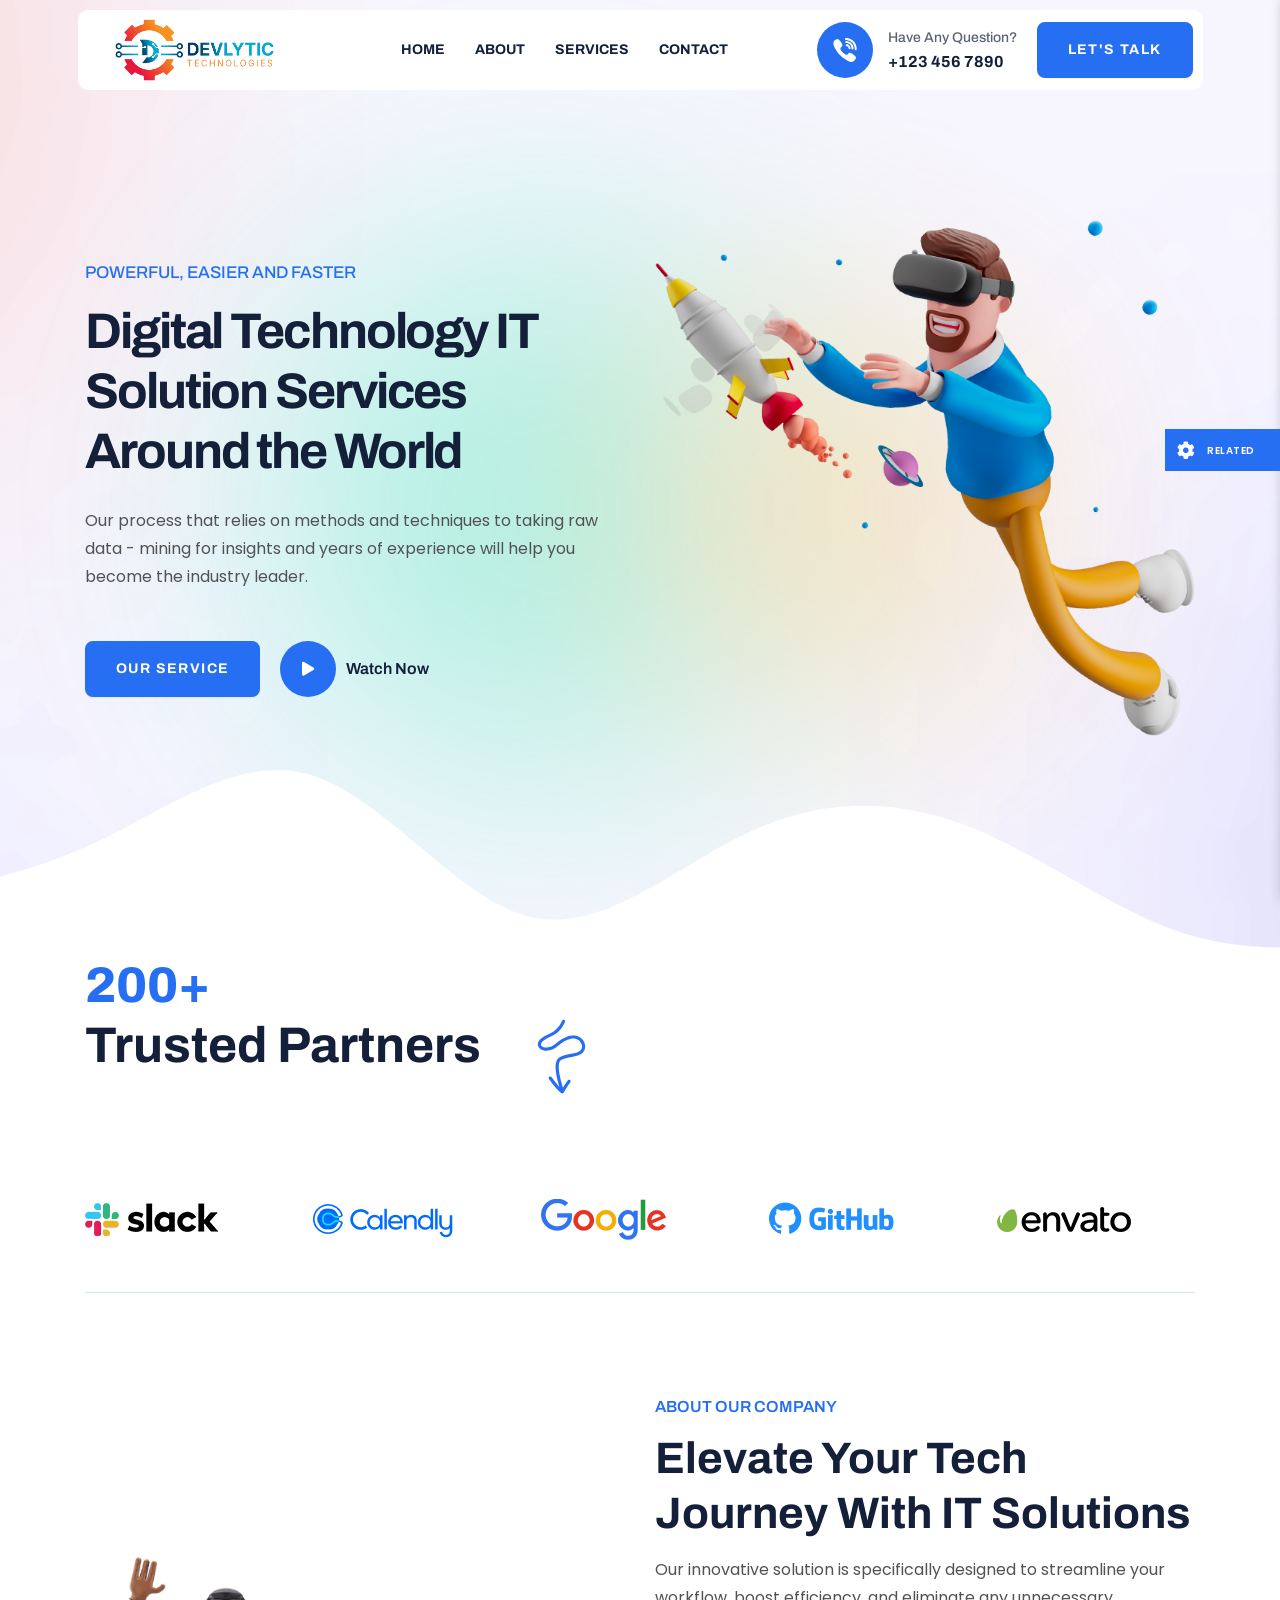
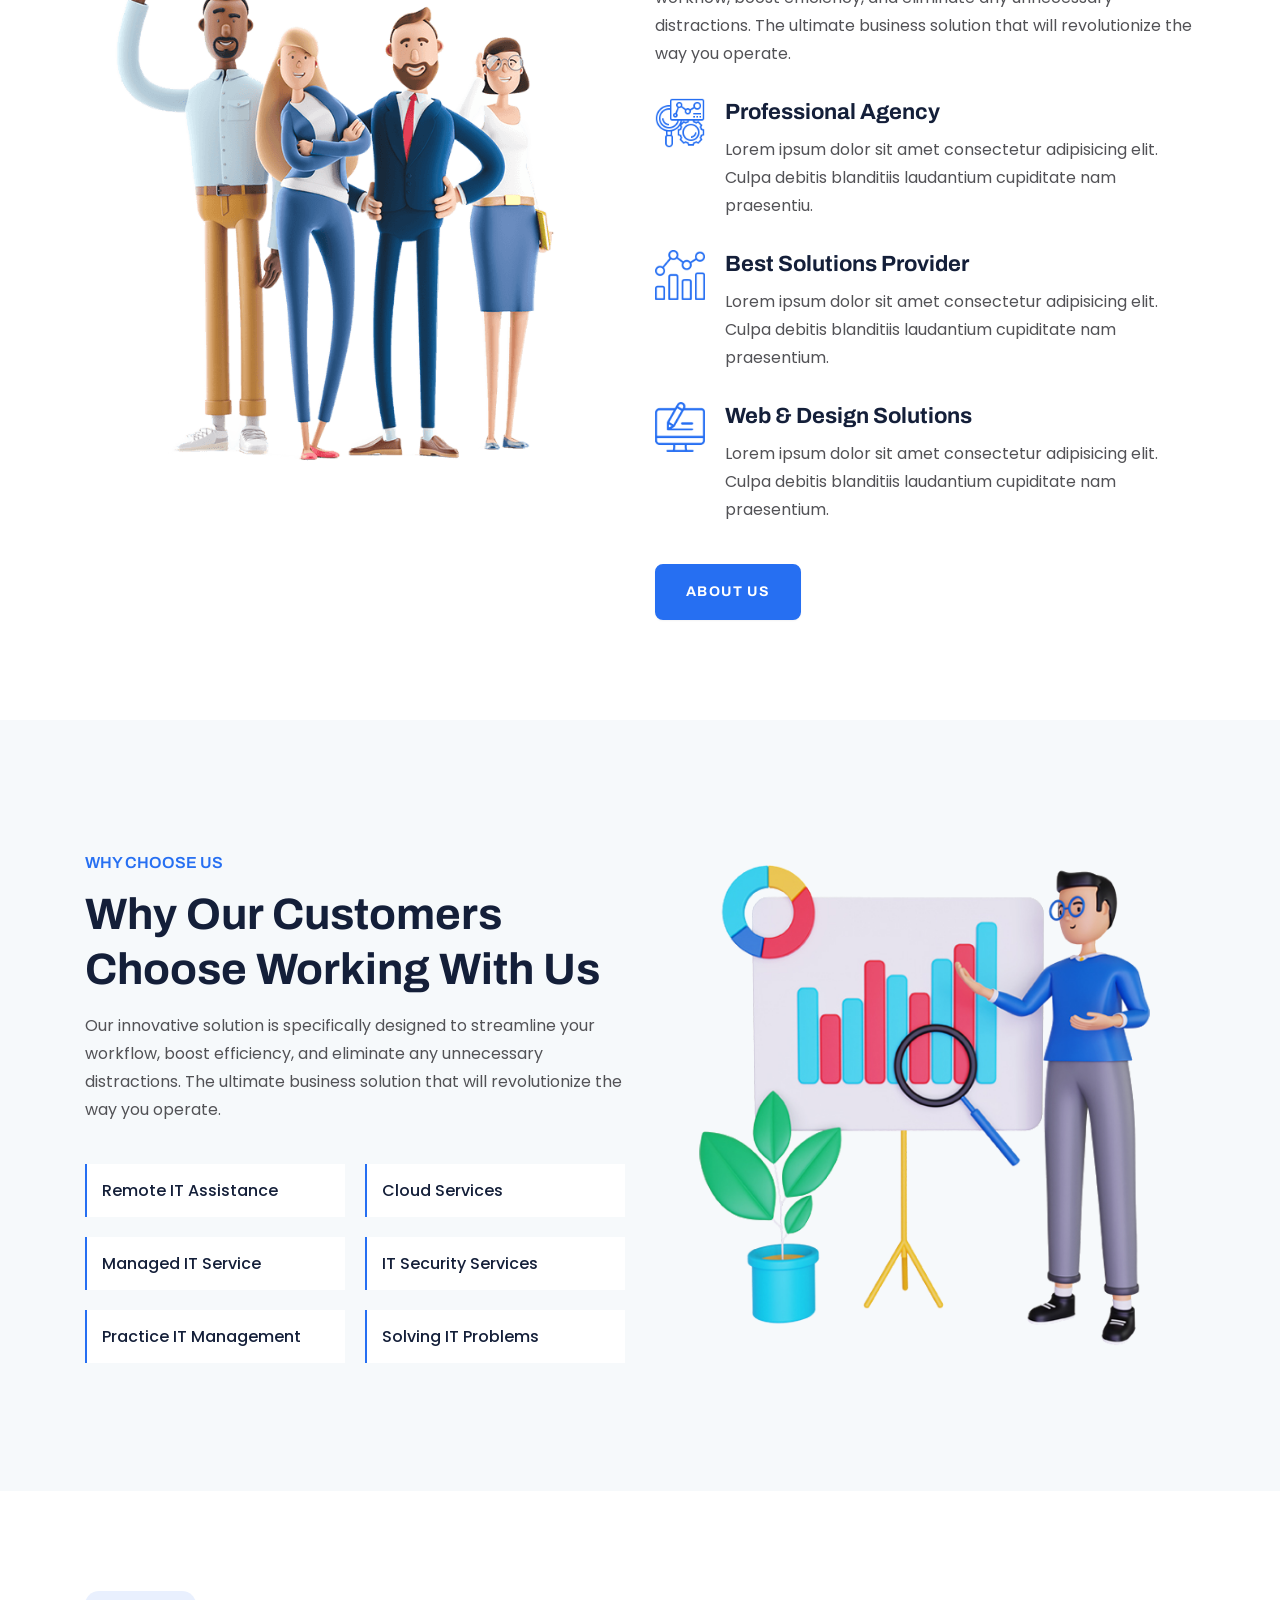
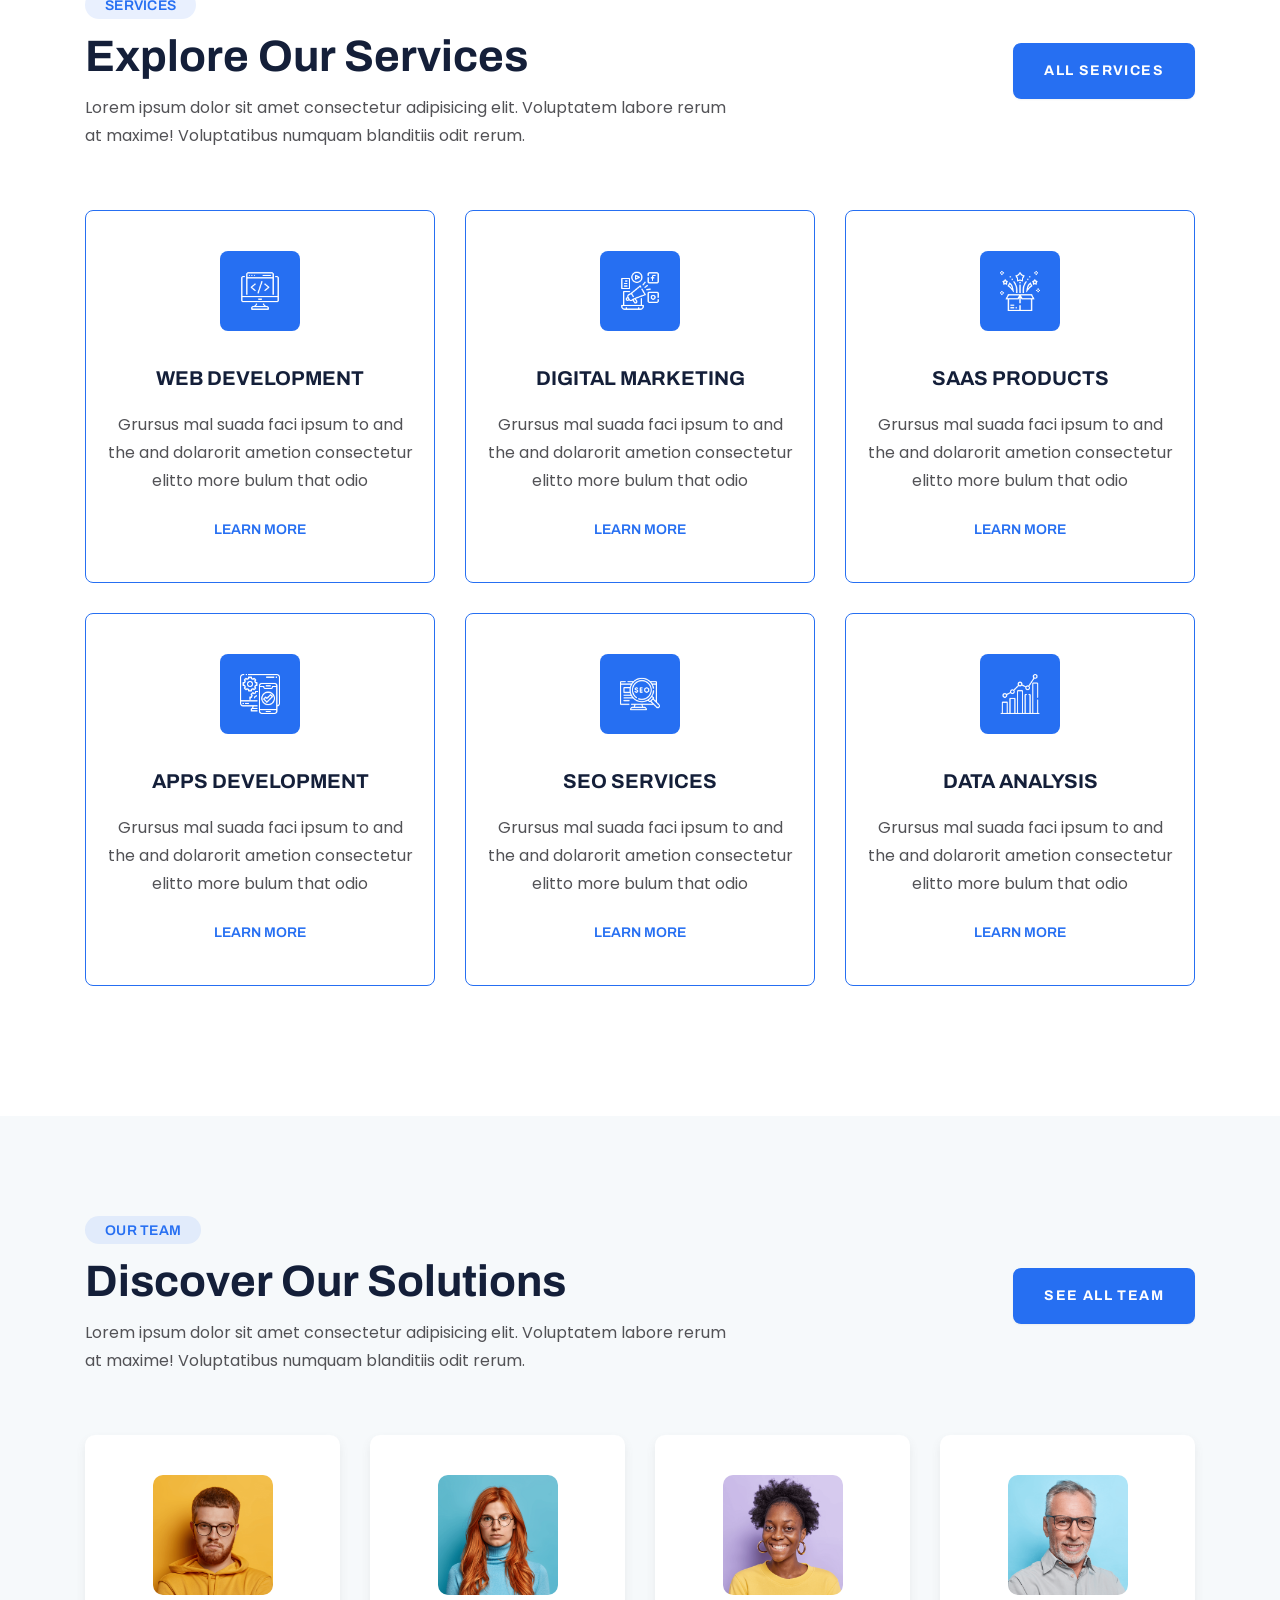
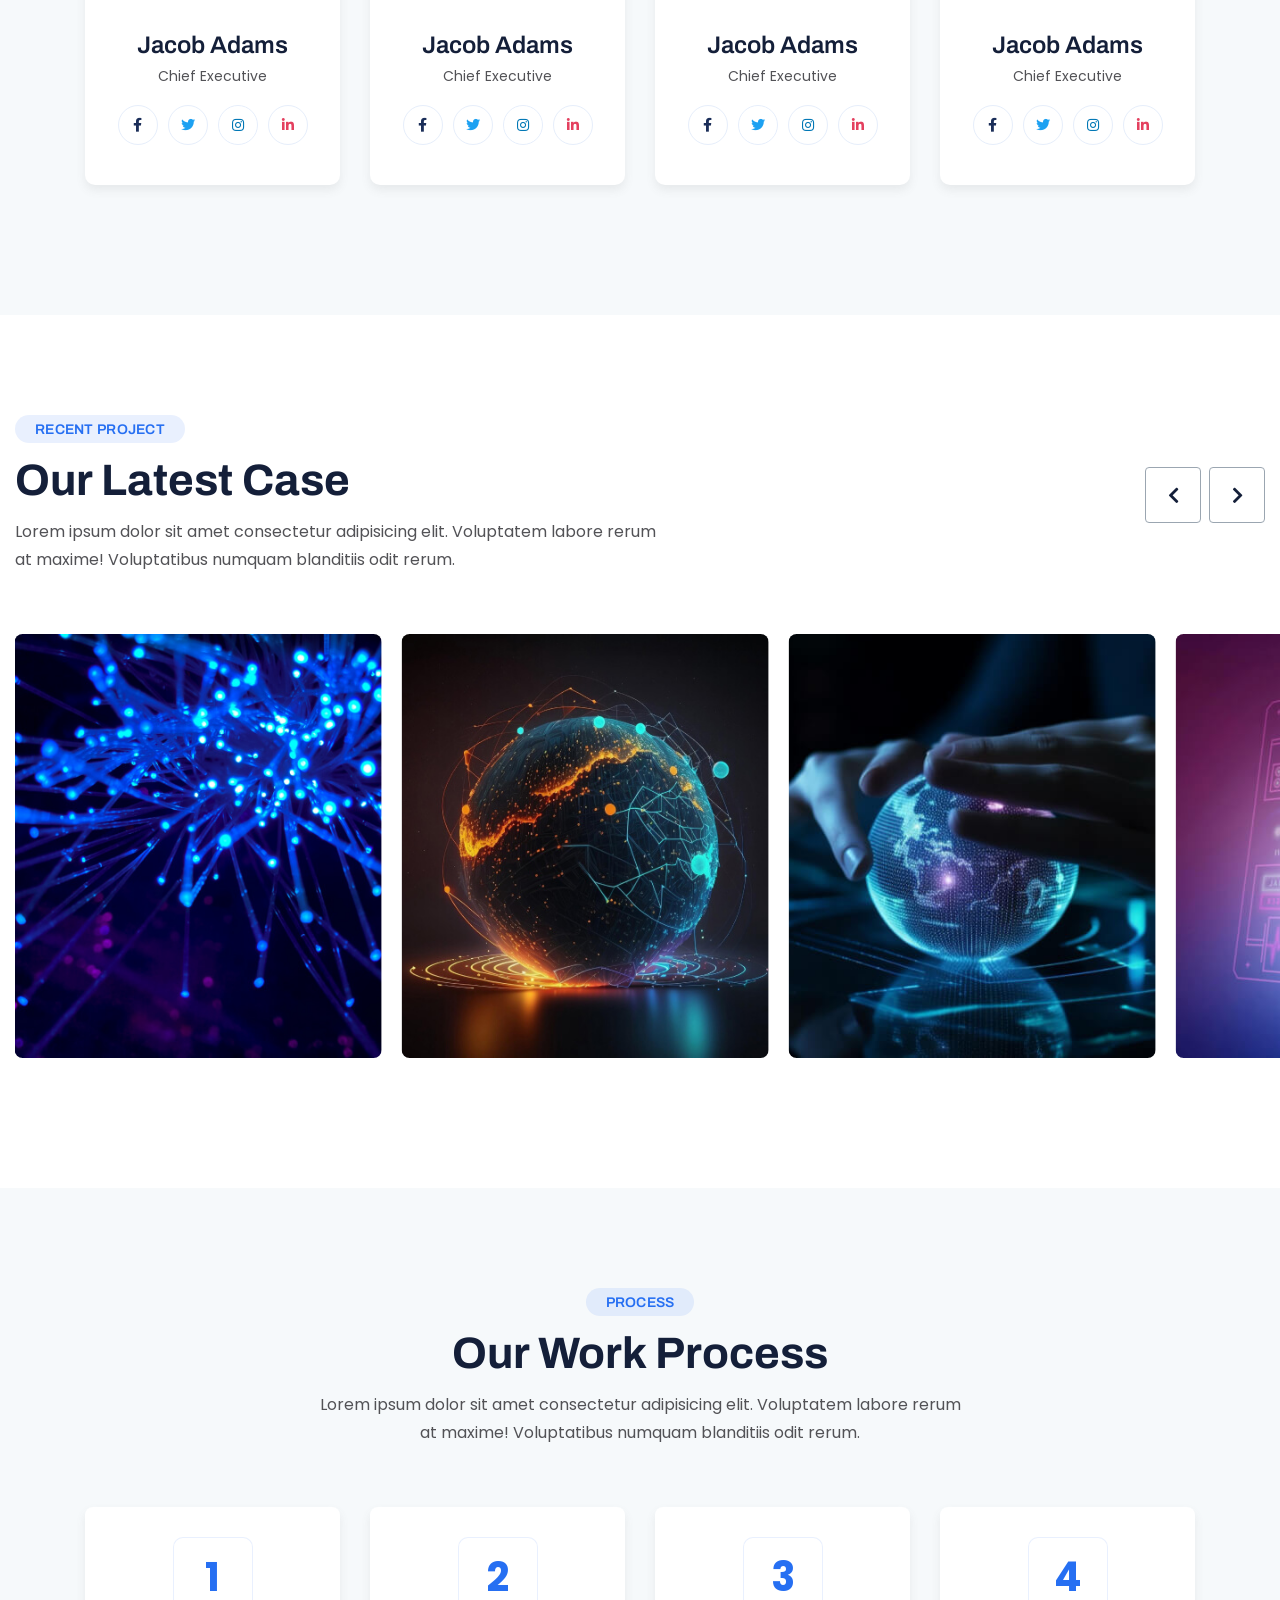
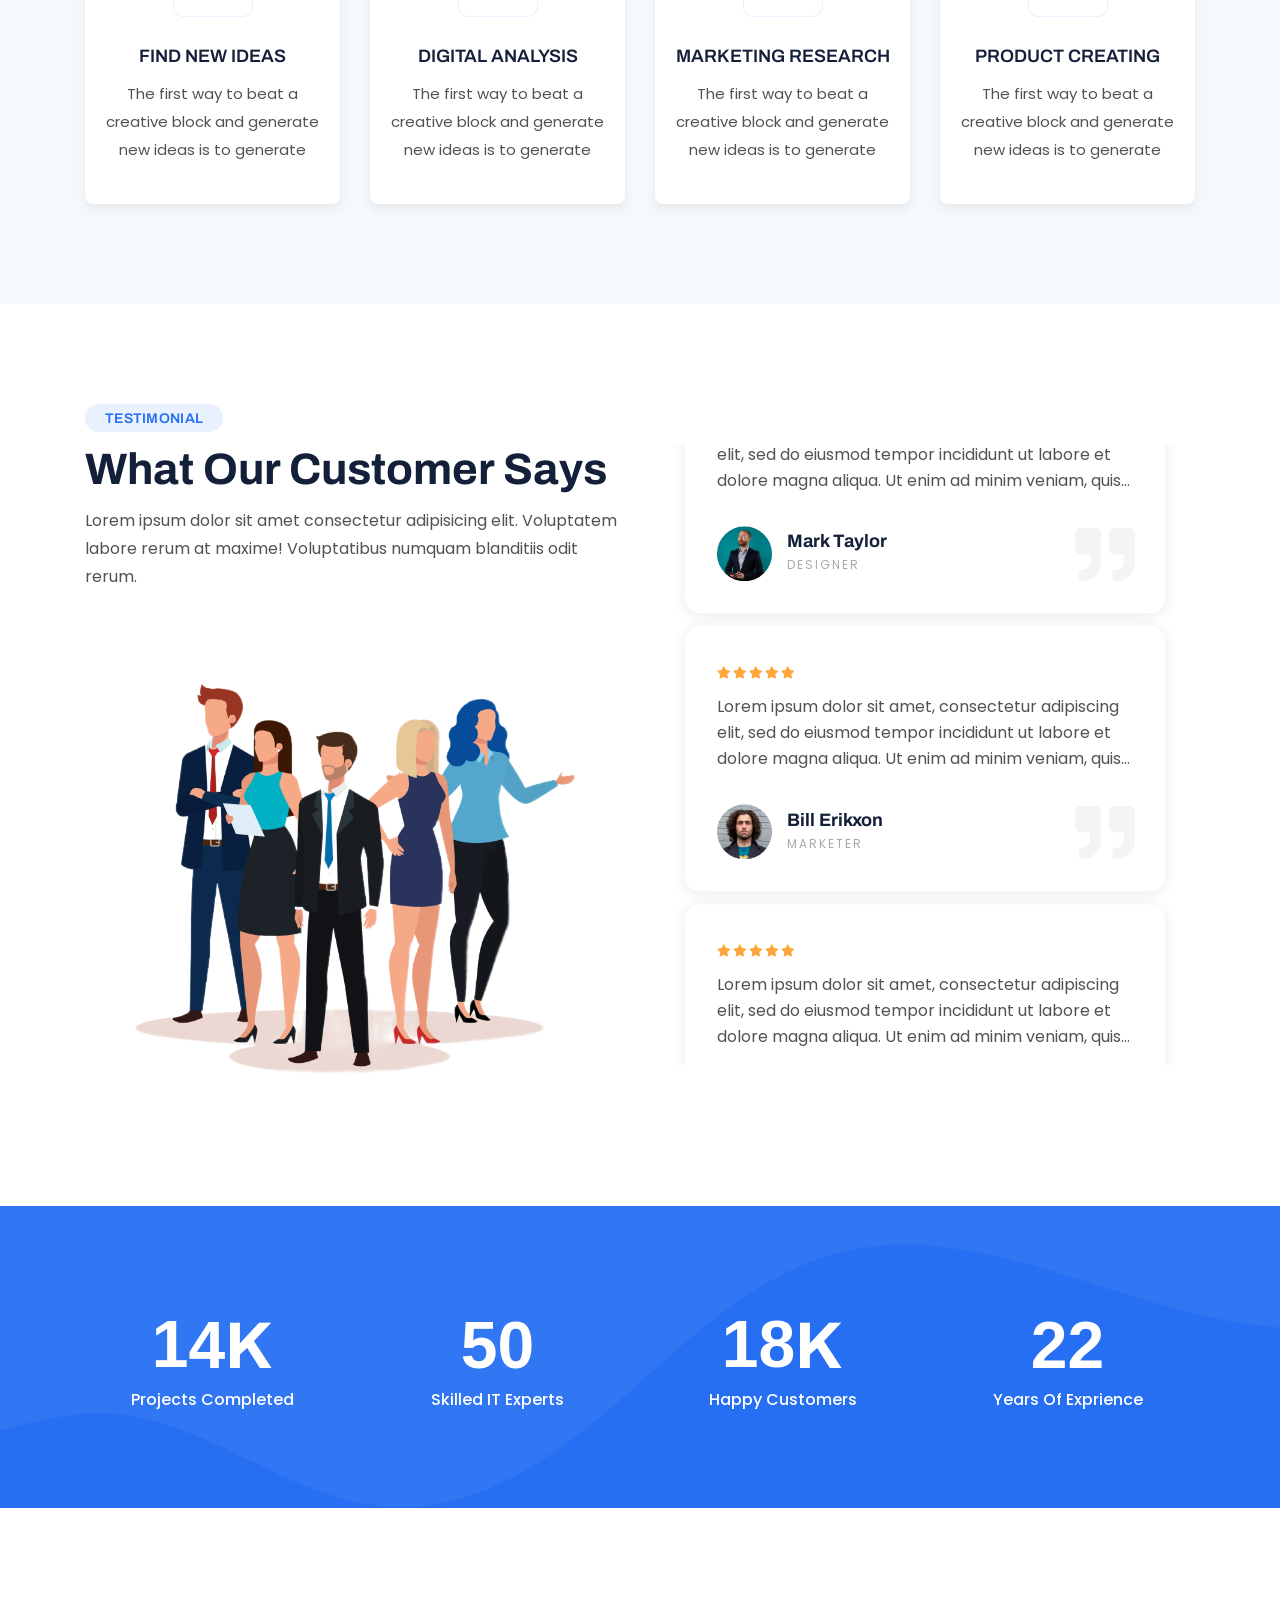
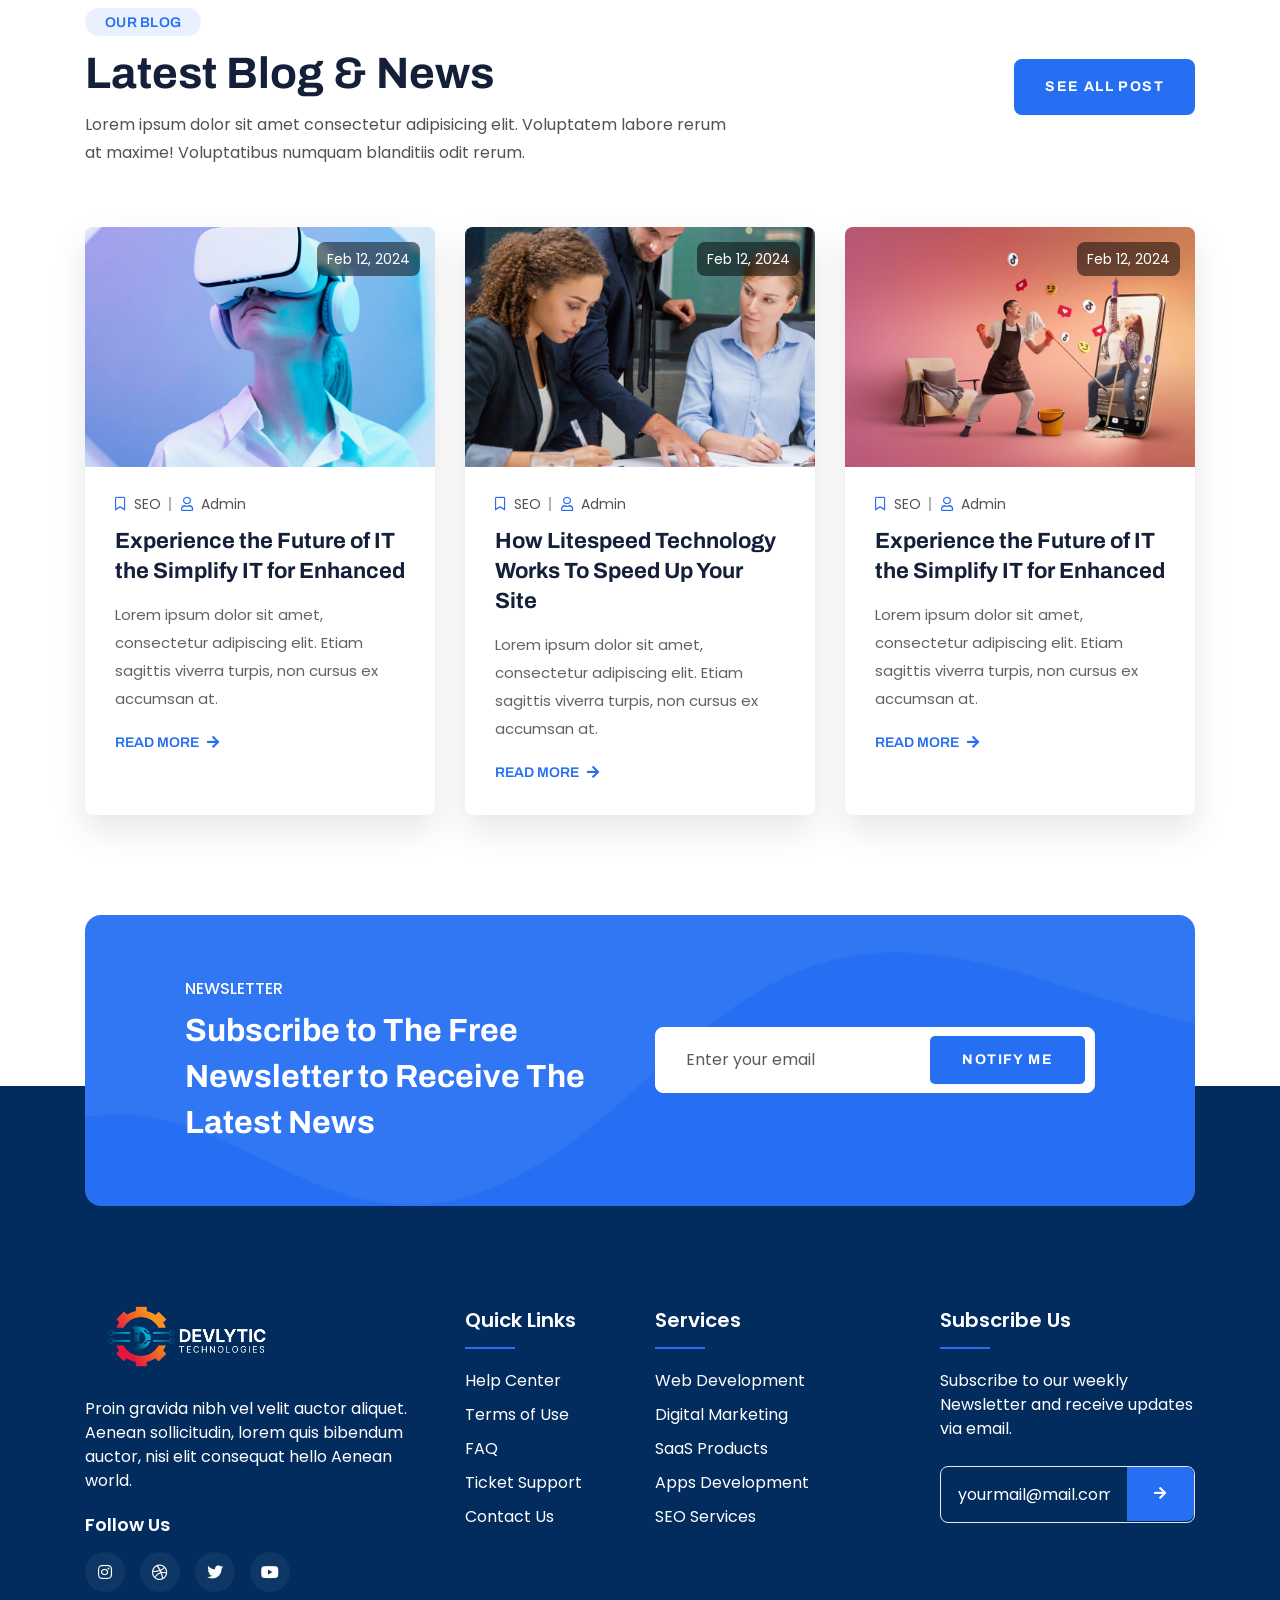
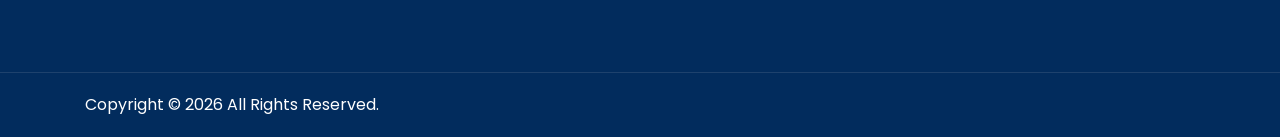
==== commit 9e588fe9: "Add static site files and Pages workflow Import a complete static site for Devlytic and add GitHub A" ====
--- a/index.html
+++ b/index.html
@@ -1,1075 +1,1616 @@
 <!doctype html>
-<html lang="zxx">
-
-<head>
-	<!-- Required meta tags -->
-	<meta charset="utf-8">
-	<meta name="viewport" content="width=device-width, initial-scale=1, shrink-to-fit=no">
-	<!-- Title -->
-	<title>Techvio - IT Solutions & Business Services Multipurpose HTML5 Website Template</title>
-	<!-- Google Fonts -->
-	<link href="https://fonts.googleapis.com/css2?family=Dosis:wght@400;500;600;700;800&display=swap" rel="stylesheet">
-	<link href="https://fonts.googleapis.com/css2?family=Catamaran:wght@300;400;500;600;700;800;900&display=swap" rel="stylesheet">
-	<!-- Favicon -->
-	<link rel="icon" type="image/png" href="assets/img/favicon.png">
-	<!-- Bootstrap Min CSS -->
-	<link rel="stylesheet" href="assets/css/bootstrap.min.css">
-	<!-- Animate Min CSS -->
-	<link rel="stylesheet" href="assets/css/animate.min.css">
-	<!-- FlatIcon CSS -->
-	<link rel="stylesheet" href="assets/css/flaticon.css">
-	<!-- Font Awesome Min CSS -->
-	<link rel="stylesheet" href="assets/css/fontawesome.min.css">
-	<!-- Bootstrap Icon CSS -->
-	<link rel="stylesheet" href="assets/css/bootstrap-icons.css">
-	<!-- Mean Menu CSS -->
-	<link rel="stylesheet" href="assets/css/meanmenu.css">
-	<!-- Magnific Popup Min CSS -->
-	<link rel="stylesheet" href="assets/css/magnific-popup.min.css">
-	<!-- Swiper Min CSS -->
-	<link rel="stylesheet" href="assets/css/swiper.min.css">
-	<!-- Owl Carousel Min CSS -->
-	<link rel="stylesheet" href="assets/css/owl.carousel.min.css">
-	<!-- Style CSS -->
-	<link rel="stylesheet" href="assets/css/style.css">
-	<!-- Responsive CSS -->
-	<link rel="stylesheet" href="assets/css/responsive.css">
-</head>
-
-<body>
-
-	<!-- Start Preloader Section -->
-	<div class="preloader">
-		<div class="loader">
-			<div class="shadow"></div>
-			<div class="box"></div>
-		</div>
-	</div>
-	<!-- End Preloader Section -->
-	
-	<!-- Start Navbar Section -->
-	<div class="navbar-section">
-		<div class="techvio-responsive-nav">
-			<div class="container">
-				<div class="techvio-responsive-menu">
-					<div class="logo">
-						<a href="index.html">
-							<img src="assets/img/logo.png" class="white-logo" alt="logo">
-							<img src="assets/img/logo-black.png" class="black-logo" alt="logo">
-						</a>
-					</div>
-				</div>
-			</div>
-		</div>
-		<div class="techvio-nav">
-			<div class="container">
-				<nav class="navbar navbar-expand-md navbar-light">
-					<a class="navbar-brand" href="index.html">
-						<img src="assets/img/logo.png" class="white-logo" alt="logo">
-						<img src="assets/img/logo-black.png" class="black-logo" alt="logo">
-					</a>
-					<div class="collapse navbar-collapse mean-menu" id="navbarSupportedContent">
-						<ul class="navbar-nav">
-							<li class="nav-item"> 
-								<a href="#" class="nav-link">Home <i class="fas fa-chevron-down"></i></a>
-								<ul class="dropdown-menu">
-									<li class="nav-item"> 
-										<a href="index.html" class="nav-link">Home 1</a>
-									</li>
-									<li class="nav-item"> 
-										<a href="index-2.html" class="nav-link">Home 2</a>
-									</li>
-									<li class="nav-item"> 
-										<a href="index-3.html" class="nav-link">Home 3</a>
-									</li>
-									<li class="nav-item"> 
-										<a href="index-4.html" class="nav-link">Home 4</a>
-									</li>
-									<li class="nav-item"> 
-										<a href="index-5.html" class="nav-link">Home 5</a>
-									</li>
-									<li class="nav-item"> 
-										<a href="index-6.html" class="nav-link">Home 6</a>
-									</li>
-								</ul>
-							</li>
-							<li class="nav-item">
-								<a href="about.html" class="nav-link">About Us</a>
-							</li>
-							<li class="nav-item">
-								<a href="#" class="nav-link">Services <i class="fas fa-chevron-down"></i></a>
-								<ul class="dropdown-menu">
-									<li class="nav-item"> 
-										<a href="services.html" class="nav-link">Services 1</a>
-									</li>
-									<li class="nav-item"> 
-										<a href="services-2.html" class="nav-link">Services 2</a>
-									</li>
-									<li class="nav-item"> 
-										<a href="services-3.html" class="nav-link">Services 3</a>
-									</li>
-									<li class="nav-item"> 
-										<a href="single-services.html" class="nav-link">Services Details</a>
-									</li>
-								</ul>
-							</li>
-							<li class="nav-item">
-								<a href="#" class="nav-link">Portfolio <i class="fas fa-chevron-down"></i></a>
-								<ul class="dropdown-menu">
-									<li class="nav-item">
-										<a href="portfolio.html" class="nav-link">Portfolio</a>
-									</li>
-									<li class="nav-item">
-										<a href="single-portfolio.html" class="nav-link">Portfolio Details</a>
-									</li>
-								</ul>
-							</li>
-							<li class="nav-item"> 
-								<a href="#" class="nav-link">Pages <i class="fas fa-chevron-down"></i></a>
-								<ul class="dropdown-menu">
-									<li class="nav-item">
-										<a href="about.html" class="nav-link">About Us</a>
-									</li>
-									<li class="nav-item">
-										<a href="team.html" class="nav-link">Team</a>
-									</li>
-									<li class="nav-item">
-										<a href="pricing.html" class="nav-link">Pricing</a>
-									</li>
-									<li class="nav-item">
-										<a href="error-404.html" class="nav-link">404 Error</a>
-									</li>
-									<li class="nav-item">
-										<a href="faq.html" class="nav-link">FAQ</a>
-									</li>
-									<li class="nav-item">
-										<a href="coming-soon.html" class="nav-link">Coming Soon</a>
-									</li>
-									<li class="nav-item">
-										<a href="terms-condition.html" class="nav-link">Terms & Conditions</a>
-									</li>
-									<li class="nav-item">
-										<a href="privacy-policy.html" class="nav-link">Privacy Policy</a>
-									</li>
-								</ul>
-							</li>
-							<li class="nav-item">
-								<a href="#" class="nav-link">Blog <i class="fas fa-chevron-down"></i></a>
-								<ul class="dropdown-menu">
-									<li class="nav-item">
-										<a href="blog.html" class="nav-link">Blog Grid</a>
-									</li>
-									<li class="nav-item">
-										<a href="blog-2.html" class="nav-link">Blog Right Sidebar</a>
-									</li>
-									<li class="nav-item">
-										<a href="single-blog.html" class="nav-link">Blog Details</a>
-									</li>
-								</ul>
-							</li>
-							<li class="nav-item">
-								<a href="contact.html" class="nav-link">Contact</a>
-							</li>
-						</ul>
-						<div class="other-option">
-							<a class="default-btn" href="mailto:demo@example.com">Get It Support <span></span></a>
-						</div>
-					</div>
-				</nav>
-			</div>
-		</div>
-	</div>
-	<!-- End Navbar Section -->
-	
-	<!-- Start Home Section -->
-	<div class="home-section">
-		<div class="d-table">
-			<div class="d-table-cell">
-				<div class="container">
-					<div class="row align-items-center">
-						<div class="col-lg-6 col-md-12">
-							<div class="main-banner-content">
-								<ul class="social-icon-list">
-									<li><a href="#"><i class="fab fa-facebook-f"></i></a></li>
-									<li><a href="#"><i class="fa-brands fa-x-twitter"></i></a></li>
-									<li><a href="#"><i class="fab fa-instagram"></i></a></li>
-									<li><a href="#"><i class="fab fa-youtube"></i></a></li>
-								</ul>
-								<h1>IT Solutions & Business Services Company</h1>
-								<p>Lorem ipsum dolor sit amet, consectetur adipiscing elit, sed do eiusmod tempor magna aliqua, magna aliqua. ipsum is simply dummy text of the printing.</p>
-								<div class="banner-btn">
-									<a class="default-btn-one" href="services.html">Our Service <span></span></a>
-									<a class="default-btn-two" href="contact.html">Contact Us <span></span></a>
-								</div>
-							</div>
-						</div>
-						<div class="col-lg-6 col-md-12" data-tilt>
-							<div class="banner-image">
-								<img src="assets/img/home-font.png" alt="image">
-							</div>
-                        </div>
-					</div>
-				</div>
-			</div>
-		</div>
-		<div class="creative-shape">
-            <img src="assets/img/home-bottom-shape.png" alt="svg shape">
-        </div>
-	</div>
-	<!-- End Home Section -->
-	
-	<!-- Start Services Section -->
-	<section class="services-section section-padding">
-		<div class="container">
-			<div class="row">
-                <div class="col-md-12">
-					<div class="section-title">
-						<h6 class="sub-title">What We Provide</h6>
-						<h2>Our Services</h2>
-					</div>
-                </div>
-				<div class="col-lg-4 col-md-6">
-					<div class="single-services-item">
-						<div class="services-icon">
-							<i class="flaticon-development"></i>
-						</div>
-						<h3>Web Development</h3>
-						<p>Lorem ipsum dolor sit amet, consectetur adipiscing elit, sed do eiusmod tempor incididunt dolore magna aliqua</p>
-						<div class="services-btn">
-							<a href="#" class="read-more"><i class="bi bi-arrow-right-short"></i> Read More</a>
-						</div>
-					</div>
-				</div>
-				<div class="col-lg-4 col-md-6">
-					<div class="single-services-item">
-						<div class="services-icon">
-							<i class="flaticon-targeted-marketing"></i>
-						</div>
-						<h3>Digital Marketing</h3>
-						<p>Lorem ipsum dolor sit amet, consectetur adipiscing elit, sed do eiusmod tempor incididunt dolore magna aliqua</p>
-						<div class="services-btn">
-							<a href="#" class="read-more"><i class="bi bi-arrow-right-short"></i> Read More</a>
-						</div>
-					</div>
-				</div>
-				<div class="col-lg-4 col-md-6">
-					<div class="single-services-item">
-						<div class="services-icon">
-							<i class="flaticon-analytics"></i>
-						</div>
-						<h3>Startup Solutions</h3>
-						<p>Lorem ipsum dolor sit amet, consectetur adipiscing elit, sed do eiusmod tempor incididunt dolore magna aliqua</p>
-						<div class="services-btn">
-							<a href="#" class="read-more"><i class="bi bi-arrow-right-short"></i> Read More</a>
-						</div>
-					</div>
-				</div>
-				<div class="col-lg-4 col-md-6">
-					<div class="single-services-item">
-						<div class="services-icon">
-							<i class="flaticon-super-intelligence"></i>
-						</div>
-						<h3>Networking Services</h3>
-						<p>Lorem ipsum dolor sit amet, consectetur adipiscing elit, sed do eiusmod tempor incididunt dolore magna aliqua</p>
-						<div class="services-btn">
-							<a href="#" class="read-more"><i class="bi bi-arrow-right-short"></i> Read More</a>
-						</div>
-					</div>
-				</div>
-				<div class="col-lg-4 col-md-6">
-					<div class="single-services-item">
-						<div class="services-icon">
-							<i class="flaticon-code"></i>
-						</div>
-						<h3>SEO Optimization</h3>
-						<p>Lorem ipsum dolor sit amet, consectetur adipiscing elit, sed do eiusmod tempor incididunt dolore magna aliqua</p>
-						<div class="services-btn">
-							<a href="#" class="read-more"><i class="bi bi-arrow-right-short"></i> Read More</a>
-						</div>
-					</div>
-				</div>
-				<div class="col-lg-4 col-md-6">
-					<div class="single-services-item">
-						<div class="services-icon">
-							<i class="flaticon-mobile-app"></i>
-						</div>
-						<h3>Apps Development</h3>
-						<p>Lorem ipsum dolor sit amet, consectetur adipiscing elit, sed do eiusmod tempor incididunt dolore magna aliqua</p>
-						<div class="services-btn">
-							<a href="#" class="read-more"><i class="bi bi-arrow-right-short"></i> Read More</a>
-						</div>
-					</div>
-				</div>
-			</div>
-		</div>
-	</section>
-	<!-- End Services Section -->
-
-	<!-- Start About Section -->
-	<section class="about-area bg-grey section-padding">
-		<div class="container">
-			<div class="row d-flex align-items-center">
-				<div class="col-lg-6 col-md-12">
-					<div class="about-content">
-						<h6 class="sub-title">About Our Company</h6> 
-						<h2>Providing Your Business With A Quality IT Service is Our Passion</h2>
-						<p>Lorem ipsum dolor sit amet, consectetur adipiscing elit, sed do eiusmod tempor incididunt ut labore et dolore magna aliqua enim ad minim</p>
-						<div class="skills">
-							<div class="skill-item">
-								<h6>IT Consulting <em>90%</em></h6>
-								<div class="skill-progress">
-									<div class="progres" data-value="90%"></div>
-								</div>
-							</div>
-							<div class="skill-item">
-								<h6>Cloud Solutions <em>75%</em></h6>
-								<div class="skill-progress">
-									<div class="progres" data-value="75%"></div>
-								</div>
-							</div>
-							<div class="skill-item">
-								<h6>Managed IT Service <em>85%</em></h6>
-								<div class="skill-progress">
-									<div class="progres" data-value="85%"></div>
-								</div>
-							</div>
-						</div>
-						<div class="about-btn-box"> 
-							<a class="default-btn" href="about.html">Learn More <span></span></a>
-						</div>
-					</div>
-				</div>
-				<div class="col-lg-6 col-md-12">
-					<div class="about-image">
-						<img src="assets/img/about.jpg" alt="About image">
-						<div class="years-design">
-							<h2>23</h2>
-							<h5>Years Of Experience</h5>
-                        </div>
-					</div>
-				</div>
-			</div>
-		</div>
-	</section>
-	<!-- End About Section -->
-	
-	<!-- Start Overview Section -->
-	<section class="overview-section section-padding">
-		<div class="container">
-			<div class="row align-items-center">
-				<div class="col-lg-6">
-					<div class="overview-image">
-						<img src="assets/img/choose-1.png" alt="image">
-					</div>
-				</div>
-				<div class="col-lg-6">
-					<div class="overview-content">
-						<h6 class="sub-title">Why Choose Us?</h6>
-						<h2>Safeguard Your Brand with Cyber Security and IT Solutions</h2>
-						<p>Lorem ipsum dolor sit amet, consectetur adipiscing elit, sed do eiusmod tempor incididunt ut labore et dolore magna aliqua.</p>
-						<ul class="features-list">
-							<li> <span>Remote IT Assistance</span></li>
-							<li> <span>Cloud Services</span></li>
-							<li> <span>Managed IT Service</span></li>
-							<li> <span>IT Security Services</span></li>
-							<li> <span>Practice IT Management</span></li>
-							<li> <span>Solving IT Problems</span></li>
-						</ul>
-					</div>
-				</div>
-			</div>
-		</div>
-	</section>
-	<!-- End Overview Section -->
-	
-	<!-- Start Overview Section -->
-	<section class="overview-section pt-50 pb-100">
-		<div class="container">
-			<div class="row align-items-center">
-				<div class="col-lg-6">
-					<div class="overview-content">
-						<h6 class="sub-title">WHY TRUST US?</h6>
-						<h2>Achieve Digital Transformation For Your Retail Business Services</h2>
-						<p>Lorem ipsum dolor sit amet, consectetur adipiscing elit, sed do eiusmod tempor incididunt ut labore et dolore magna aliqua.</p>
-						<ul class="features-list">
-							<li> <span>Protect your Business</span></li>
-							<li> <span>Network Security</span></li>
-							<li> <span>Data Security</span></li>
-							<li> <span>Small Business Owners</span></li>
-							<li> <span>Running your Business</span></li>
-							<li> <span>Network Monitoring</span></li>
-						</ul>
-					</div>
-				</div>
-				<div class="col-lg-6">
-					<div class="overview-image-2">
-						<img src="assets/img/choose-2.png" alt="image">
-					</div>
-				</div>
-			</div>
-		</div>
-	</section>
-	<!-- End Overview Section -->
-	
-	<!-- Start Portfolio Section -->
-    <section class="portfolio-area bg-grey section-padding">
+<html lang="en">
+  <head>
+    <!-- Required meta tags -->
+    <meta charset="utf-8" />
+    <meta http-equiv="X-UA-Compatible" content="IE=edge" />
+    <meta
+      name="viewport"
+      content="width=device-width, initial-scale=1, shrink-to-fit=no"
+    />
+    <title>Devlytic - Technologies</title>
+    <meta
+      name="description"
+      content="Devlytic - Technologies"
+    />
+    <link
+      rel="shortcut icon"
+      href="assets/images/logo/favicon.ico"
+      type="image/f-icon"
+    />
+
+    <!-- font awesome -->
+    <link rel="stylesheet" href="assets/css/all.min.css" />
+    <!-- bootstraph -->
+    <link rel="stylesheet" href="assets/css/bootstrap.min.css" />
+    <!-- accordion -->
+    <link rel="stylesheet" href="assets/css/accordion.css" />
+    <!-- Swiper js -->
+    <link rel="stylesheet" href="assets/css/swiper-bundle.min.css" />
+    <!-- Odometer Css -->
+    <link rel="stylesheet" href="assets/css/odometer.min.css" />
+    <!-- FancyBox -->
+    <link rel="stylesheet" href="assets/css/jquery.fancybox.min.css" />
+    <!-- Animate Animation -->
+    <link rel="stylesheet" href="assets/css/animate.css" />
+    <!-- User's CSS Here -->
+    <link rel="stylesheet" href="assets/css/style.css" />
+  </head>
+  <body>
+    <!-- Preloader Start -->
+    <div id="preloader">
+      <div id="web__preloader" class="preloader">
+        <div class="animation__preloader">
+          <div class="box">
+            <img src="assets/images/logo/favicon.png" alt="favicon" />
+            <div class="spinner"></div>
+          </div>
+          <div class="txt__loading">
+            <span data-text-preloader="D" class="letters__loading">D</span>
+            <span data-text-preloader="E" class="letters__loading">E</span>
+            <span data-text-preloader="V" class="letters__loading">V</span>
+            <span data-text-preloader="L" class="letters__loading">L</span>
+            <span data-text-preloader="Y" class="letters__loading">Y</span>
+            <span data-text-preloader="T" class="letters__loading">T</span>
+            <span data-text-preloader="I" class="letters__loading">I</span>
+            <span data-text-preloader="C" class="letters__loading">C</span>
+          </div>
+        </div>
+        <div class="loader__section section_left"></div>
+        <div class="loader__section section_right"></div>
+      </div>
+    </div>
+    <!-- Preloader End -->
+
+    <!-- Toolbar Start -->
+    <div class="template__toolbar">
+      <div class="toolbar__sidebar">
+        <div class="toolbar__dropdown ">
+          <div class="toolbar__btn">
+            <span class="toolbar__icon">
+              <i class="fa-solid fa-gear"></i>
+            </span>
+            <span class="toolbar__name">RELATED</span>
+          </div>
+          <div class="purchase__btn d-none">
+            <a target="_blank" href="#">
+              <span class="toolbar__icon">
+                <svg x="0px" y="0px" viewBox="0 0 24 24" style="height: 16px">
+                  <circle cx="9" cy="21" r="2"></circle>
+                  <circle cx="20" cy="21" r="2"></circle>
+                  <path
+                    d="M23.8,5.4C23.6,5.1,23.3,5,23,5H6.8L6,0.8C5.9,0.3,5.5,0,5,0H1C0.4,0,0,0.4,0,1s0.4,1,1,1h3.2L5,6.2c0,0,0,0.1,0,0.1
+                                        l1.7,8.3C7,16,8.2,17,9.6,17c0,0,0,0,0.1,0h9.7c1.5,0,2.7-1,3-2.4L24,6.2C24,5.9,24,5.6,23.8,5.4z"
+                  ></path>
+                </svg>
+              </span>
+              <span class="toolbar__name ">BUY NOW</span>
+            </a>
+          </div>
+        </div>
+        <div class="toolbar__preview">
+          <div class="toolbar__list">
+            <div class="toolbar__inner">             
+              <!-- Related Color -->
+              <span class="toolbar__related">Related Colors</span>
+              <div class="color__boxed">
+                <a href="#" class="clr-active" onclick="color1()"></a>
+                <a href="#" onclick="color2()"></a>
+                <a href="#" onclick="color3()"></a>
+                <a href="#" onclick="color4()"></a>
+                <a href="#" onclick="color5()"></a>
+                <a href="#" onclick="color6()"></a>
+                <a href="#" onclick="color7()"></a>
+                <a href="#" onclick="color8()"></a>
+              </div>
+              </div>
+            </div>
+          </div>
+        </div>
+      </div>
+    </div>
+    <!-- Toolbar End -->
+
+    <!-- Header Start -->
+    <header class="header">
+      <nav class="nav">
         <div class="container">
-            <div class="row">
-				<div class="col-md-12">
-					<div class="section-title">
-						<h6 class="sub-title">Recent Works</h6>
-						<h2>Our Portfolio</h2>
-					</div>
-				</div>
-                <div class="col-md-12">
-                    <div class="portfolio-list">
-                        <ul class="nav" id="portfolio-flters">
-                            <li class="filter filter-active" data-filter=".all">all</li>
-                            <li class="filter" data-filter=".branding">branding</li>
-                            <li class="filter" data-filter=".application">application</li>
-                            <li class="filter" data-filter=".webdesign">web design</li>
-                            <li class="filter" data-filter=".photography">photography</li>
-                        </ul>
-                    </div>
-                </div>
-            </div>
-            <div class="portfolio-container">
-				<div class="row">
-                    <!-- portfolio-item -->
-                    <div class="col-lg-4 col-md-6 portfolio-grid-item all branding">
-                        <div class="portfolio-item">
-							<img src="assets/img/portfolio/portfolio-1.jpg" alt="image">
-                            <div class="portfolio-content-overlay">
-								<p>App Store | Social Media</p>
-								<h3><a href="single-portfolio.html">Creative Web Design</a></h3>
-								<a class="portfolio-link-icon" href="single-portfolio.html"><i class="bi bi-arrow-right"></i></a>
-                            </div>
-                        </div>
-                    </div>
-                    <!-- portfolio-item -->
-                    <div class="col-lg-4 col-md-6 portfolio-grid-item all photography">
-                        <div class="portfolio-item">
-							<img src="assets/img/portfolio/portfolio-2.jpg" alt="image">
-                            <div class="portfolio-content-overlay">
-								<p>App Store | Social Media</p>
-								<h3><a href="single-portfolio.html">Creative Web Design</a></h3>
-								<a class="portfolio-link-icon" href="single-portfolio.html"><i class="bi bi-arrow-right"></i></a>
-                            </div>
-                        </div>
-                    </div>
-                    <!-- portfolio-item -->
-                    <div class="col-lg-4 col-md-6 portfolio-grid-item all branding webdesign">
-                        <div class="portfolio-item">
-							<img src="assets/img/portfolio/portfolio-3.jpg" alt="image">
-                            <div class="portfolio-content-overlay">
-								<p>App Store | Social Media</p>
-								<h3><a href="single-portfolio.html">Creative Web Design</a></h3>
-								<a class="portfolio-link-icon" href="single-portfolio.html"><i class="bi bi-arrow-right"></i></a>
-                            </div>
-                        </div>
-                    </div>
-                    <!-- portfolio-item -->
-                    <div class="col-lg-4 col-md-6 portfolio-grid-item all webdesign">
-                        <div class="portfolio-item">
-							<img src="assets/img/portfolio/portfolio-4.jpg" alt="image">
-                            <div class="portfolio-content-overlay">
-								<p>App Store | Social Media</p>
-								<h3><a href="single-portfolio.html">Creative Web Design</a></h3>
-								<a class="portfolio-link-icon" href="single-portfolio.html"><i class="bi bi-arrow-right"></i></a>
-                            </div>
-                        </div>
-                    </div>
-                    <!-- portfolio-item -->
-                    <div class="col-lg-4 col-md-6 portfolio-grid-item all application">
-                        <div class="portfolio-item">
-							<img src="assets/img/portfolio/portfolio-5.jpg" alt="image">
-                            <div class="portfolio-content-overlay">
-								<p>App Store | Social Media</p>
-								<h3><a href="single-portfolio.html">Creative Web Design</a></h3>
-								<a class="portfolio-link-icon" href="single-portfolio.html"><i class="bi bi-arrow-right"></i></a>
-                            </div>
-                        </div>
-                    </div>
-                    <!-- portfolio-item -->
-                    <div class="col-lg-4 col-md-6 portfolio-grid-item all application photography">
-                        <div class="portfolio-item">
-							<img src="assets/img/portfolio/portfolio-6.jpg" alt="image">
-                            <div class="portfolio-content-overlay">
-								<p>App Store | Social Media</p>
-								<h3><a href="single-portfolio.html">Creative Web Design</a></h3>
-								<a class="portfolio-link-icon" href="single-portfolio.html"><i class="bi bi-arrow-right"></i></a>
-                            </div>
-                        </div>
-                    </div>
-                </div>
-            </div>
-        </div>
+          <div class="header__wrapper">
+            <!-- Header Logo End -->
+            <div class="header__logo">
+              <a href="index.html">
+                <img src="assets/images/logo/logo.png" alt="logo" />
+                <!-- <span>Dev</span>lytic  -->
+              </a>
+            </div>
+            <!-- Header Logo End -->
+            <!-- Header Menu Start -->
+            <div class="header__menu">
+              <ul class="main__menu">
+                <li>
+                  <a href="index.html">Home</a>                 
+                </li>
+                <li><a href="about.html">about</a></li>
+                <li>
+                  <a href="service.html">Services</a>                  
+                </li>                               
+                <li><a href="contact.html">contact</a></li>
+              </ul>
+            </div>
+            <!-- Header Menu End -->
+            <!-- Header Meta Start -->
+            <div class="header__meta">
+              <div class="meta__list">
+                <a href="tel:+921234567890" class="header__call-option">
+                  <div class="call__icon">
+                    <svg
+                      width="24"
+                      height="24"
+                      viewBox="0 0 24 24"
+                      fill="none"
+                      xmlns="http://www.w3.org/2000/svg"
+                    >
+                      <g clip-path="url(#clip0_1_107)">
+                        <path
+                          d="M20.531 10.0713C20.5598 6.68762 17.6779 3.58566 14.1067 3.15671C14.0357 3.14829 13.9583 3.13547 13.8764 3.1219C13.6996 3.09261 13.5168 3.0625 13.3323 3.0625C12.6004 3.0625 12.4047 3.57664 12.3532 3.88327C12.3031 4.18141 12.3509 4.43177 12.495 4.62772C12.7374 4.95731 13.1639 5.01582 13.5064 5.0627C13.6068 5.07656 13.7016 5.08946 13.7809 5.10727C16.9894 5.82422 18.0698 6.9514 18.5978 10.1327C18.6107 10.2104 18.6165 10.3062 18.6227 10.4078C18.6457 10.788 18.6937 11.5792 19.5443 11.5792H19.5444C19.6152 11.5792 19.6913 11.5731 19.7705 11.561C20.5626 11.4407 20.5378 10.7175 20.5258 10.37C20.5225 10.2721 20.5193 10.1795 20.5275 10.118C20.5298 10.1025 20.5309 10.0869 20.531 10.0713Z"
+                          fill="white"
+                        ></path>
+                        <path
+                          d="M13.1245 1.91463C13.2196 1.92149 13.3095 1.92805 13.3844 1.93953C18.6532 2.74979 21.0762 5.24609 21.7477 10.556C21.7591 10.6463 21.7609 10.7564 21.7627 10.873C21.7694 11.2878 21.7832 12.1509 22.7101 12.1687L22.7388 12.169C23.0295 12.169 23.2607 12.0814 23.4261 11.9083C23.7146 11.6065 23.6945 11.1582 23.6783 10.7979C23.6743 10.7095 23.6705 10.6263 23.6715 10.5534C23.7385 5.12266 19.0376 0.198112 13.6118 0.0149814C13.5892 0.014236 13.5678 0.0154286 13.5461 0.0184845C13.5354 0.0200497 13.5157 0.0219876 13.4818 0.0219876C13.4277 0.0219876 13.3612 0.0172919 13.2906 0.0125217C13.2052 0.00670807 13.1085 0 13.0104 0C12.1463 0 11.9821 0.614161 11.961 0.980273C11.9126 1.82638 12.7311 1.88594 13.1245 1.91463Z"
+                          fill="white"
+                        ></path>
+                        <path
+                          d="M21.4927 17.4188C21.3806 17.3332 21.2648 17.2446 21.1564 17.1573C20.5811 16.6944 19.9691 16.2676 19.3772 15.855C19.2544 15.7694 19.1316 15.6837 19.0092 15.5979C18.251 15.0653 17.5694 14.8066 16.9254 14.8066C16.0581 14.8066 15.3019 15.2858 14.6777 16.2308C14.4012 16.6498 14.0657 16.8535 13.6523 16.8535C13.4078 16.8535 13.13 16.7837 12.8267 16.6461C10.3796 15.5363 8.6321 13.8349 7.63282 11.5889C7.14977 10.5034 7.30636 9.79384 8.1565 9.21634C8.63926 8.88869 9.53784 8.27871 9.47419 7.11061C9.40211 5.78412 6.47531 1.79289 5.24214 1.33958C4.72003 1.14758 4.17146 1.14579 3.60872 1.3351C2.19108 1.81167 1.17377 2.64862 0.666488 3.7553C0.176277 4.82464 0.198413 6.08025 0.730513 7.38638C2.26875 11.1627 4.43143 14.4552 7.15871 17.1722C9.82823 19.8319 13.1093 22.0105 16.9107 23.6474C17.2533 23.7948 17.6127 23.8752 17.8752 23.9339C17.9646 23.954 18.0418 23.9711 18.0981 23.9866C18.129 23.995 18.1609 23.9995 18.1929 23.9998L18.2229 24C18.2229 24 18.2229 24 18.2231 24C20.011 24 22.1578 22.3662 22.8171 20.5036C23.3948 18.8726 22.3401 18.0665 21.4927 17.4188Z"
+                          fill="white"
+                        ></path>
+                        <path
+                          d="M13.9146 6.22819C13.6085 6.23594 12.9714 6.25174 12.7479 6.90056C12.6433 7.20377 12.6558 7.46702 12.7852 7.68302C12.9749 7.99994 13.3385 8.09706 13.6692 8.15035C14.8685 8.3428 15.4845 9.006 15.6077 10.2373C15.6649 10.8114 16.0515 11.2124 16.5479 11.2124C16.5846 11.2124 16.6222 11.2102 16.6595 11.2057C17.2565 11.1346 17.546 10.696 17.5198 9.90205C17.5293 9.07346 17.0957 8.13276 16.3582 7.38347C15.6181 6.63187 14.726 6.20859 13.9146 6.22819Z"
+                          fill="white"
+                        ></path>
+                      </g>
+                    </svg>
+                  </div>
+                  <div class="call__content">
+                    Have Any Question?
+                    <span>+123 456 7890 </span>
+                  </div>
+                </a>
+                <div class="header__btn">
+                  <a href="contact.html" class="btn btn-primary">Let's talk</a>
+                </div>
+                <!-- Header Toggle Start -->
+                <div class="header__toggle">
+                  <div class="toggle__bar"></div>
+                </div>
+                <!-- Hrader Toggle End -->
+              </div>
+            </div>
+            <!-- Header Meta End -->
+          </div>
+        </div>
+      </nav>
+    </header>
+    <!-- Header End -->
+
+    <!-- Banner Section Start -->
+    <section
+      class="banner__section"
+      style="
+        background-image: url(&quot;assets/images/banner/banner-bg-01.png&quot;);
+      "
+    >
+      <div class="container">
+        <div class="row align-items-center">
+          <div class="col-lg-6">
+            <div class="hero__text text-left">
+              <h4 class="sub__title">Powerful, Easier and Faster</h4>
+              <h1 class="title">
+                Digital Technology IT Solution Services Around the World
+              </h1>
+              <p class="desc">
+                Our process that relies on methods and techniques to taking raw
+                data - mining for insights and years of experience will help you
+                become the industry leader.
+              </p>
+              <div class="btn__group">
+                <a href="service.html" class="btn btn-primary">Our Service</a>
+                <a
+                  data-fancybox
+                  data-width="640"
+                  data-height="360"
+                  class="video__btn"
+                  href="https://youtu.be/MPUBSZYESgU"
+                  ><i class="fa-solid fa-play"></i>Watch Now</a
+                >
+              </div>
+            </div>
+          </div>
+          <div class="col-lg-6">
+            <div class="hero__figure">
+              <img
+                src="assets/images/banner/banner-img-01.png"
+                class="animation__01"
+                alt="banner-image"
+              />
+            </div>
+          </div>
+        </div>
+      </div>
     </section>
-    <!-- End Portfolio Section -->
-	
-	<!-- Start Counter Section -->
-	<section class="counter-area section-padding">
-		<div class="container">
-			<div class="row">
-				<div class="col-lg-3 col-md-6 counter-item">
-					<div class="single-counter">
-						<div class="counter-contents">
-							<h2>
-								<span class="counter-number">23</span>
-								<span>+</span>
-							</h2>
-							<h3 class="counter-heading">Years Helping Business</h3>
-						</div>
-					</div>
-				</div>
-				<div class="col-lg-3 col-md-6 counter-item">
-					<div class="single-counter">
-						<div class="counter-contents">
-							<h2>
-								<span class="counter-number">250</span>
-								<span>+</span>
-							</h2>
-							<h3 class="counter-heading">Working Employees</h3>
-						</div>
-					</div>
-				</div>
-				<div class="col-lg-3 col-md-6 counter-item">
-					<div class="single-counter">
-						<div class="counter-contents">
-							<h2>
-								<span class="counter-number">4500</span>
-								<span>+</span>
-							</h2>
-							<h3 class="counter-heading">Complete Projects</h3>
-						</div>
-					</div>
-				</div>
-				<div class="col-lg-3 col-md-6 counter-item">
-					<div class="single-counter">
-						<div class="counter-contents">
-							<h2>
-								<span class="counter-number">3000</span>
-								<span>+</span>
-							</h2>
-							<h3 class="counter-heading">Happy Customers</h3>
-						</div>
-					</div>
-				</div>
-			</div>
-		</div>
-	</section>
-	<!-- End Counter Section -->
-	
-	<!-- Start Testimonial Section -->
-	<section class="testimonial-section pt-100 pb-50">
-		<div class="container">
-			<div class="row">
-				<div class="col-md-12">
-					<div class="section-title">
-						<h6 class="sub-title">Our Testimonial</h6>
-						<h2>Client Feedback</h2>
-					</div>
-				</div>
-				<div class="col-lg-12 col-md-12">
-					<div class="testimonial-slider owl-carousel owl-theme">
-						<!-- testimonials item -->
-						<div class="single-testimonial">
-							<div class="rating-box">
-								<ul>
-									<li><i class="fa fa-star"></i></li>
-									<li><i class="fa fa-star"></i></li>
-									<li><i class="fa fa-star"></i></li>
-									<li><i class="fa fa-star"></i></li>
-									<li><i class="fa fa-star"></i></li>
-								</ul>
-							</div>
-							<div class="testimonial-content">
-								<p>Lorem ipsum dolor sit amet, consectetur adipiscing elit, sed do eiusmod tempor incididunt ut labore et dolore magna aliqua. enim ad minim veniam, quis nostrud exercitation.</p>
-							</div>
-							<div class="avatar">
-								<img src="assets/img/client/testimonial-1.jpg" alt="testimonial images">
-							</div>
-							<div class="testimonial-bio">
-								<div class="bio-info">
-									<h3>Saabir al-Obeid</h3>
-									<span>Turkey</span>
-								</div>
-							</div>
-						</div>
-						<!-- testimonials item -->
-						<div class="single-testimonial">
-							<div class="rating-box">
-								<ul>
-									<li><i class="fa fa-star"></i></li>
-									<li><i class="fa fa-star"></i></li>
-									<li><i class="fa fa-star"></i></li>
-									<li><i class="fa fa-star"></i></li>
-									<li><i class="fa fa-star"></i></li>
-								</ul>
-							</div>
-							<div class="testimonial-content">
-								<p>Lorem ipsum dolor sit amet, consectetur adipiscing elit, sed do eiusmod tempor incididunt ut labore et dolore magna aliqua. enim ad minim veniam, quis nostrud exercitation.</p>
-							</div>
-							<div class="avatar">
-								<img src="assets/img/client/testimonial-2.jpg" alt="testimonial images">
-							</div>
-							<div class="testimonial-bio">
-								<div class="bio-info">
-									<h3>Zahra Burnett</h3>
-									<span>United States</span>
-								</div>
-							</div>
-						</div>
-						<!-- testimonials item -->
-						<div class="single-testimonial">
-							<div class="rating-box">
-								<ul>
-									<li><i class="fa fa-star"></i></li>
-									<li><i class="fa fa-star"></i></li>
-									<li><i class="fa fa-star"></i></li>
-									<li><i class="fa fa-star"></i></li>
-									<li><i class="fa fa-star"></i></li>
-								</ul>
-							</div>
-							<div class="testimonial-content">
-								<p>Lorem ipsum dolor sit amet, consectetur adipiscing elit, sed do eiusmod tempor incididunt ut labore et dolore magna aliqua. enim ad minim veniam, quis nostrud exercitation.</p>
-							</div>
-							<div class="avatar">
-								<img src="assets/img/client/testimonial-3.jpg" alt="testimonial images">
-							</div>
-							<div class="testimonial-bio">
-								<div class="bio-info">
-									<h3>Stevie Wills</h3>
-									<span>Germany</span>
-								</div>
-							</div>
-						</div>
-					</div>
-				</div>
-			</div>
-		</div>
-	</section>
-	<!-- End Testimonial Section -->
-	
-	<!-- Start Team Section -->
-	<section class="team-area section-padding">
-		<div class="container">
-			<div class="row">
-				<div class="col-md-12">
-					<div class="section-title">
-						<h6 class="sub-title">Team Member</h6>
-						<h2>Expert Team</h2>
-					</div>
-				</div>
-				<div class="col-lg-3 col-md-6">
-					<div class="single-team-box">
-						<div class="team-image">
-							<img src="assets/img/team/team-1.jpg" alt="team">
-							<div class="team-social-icon">
-								<a href="#"><i class="fab fa-facebook-f"></i></a>
-								<a href="#"><i class="fa-brands fa-x-twitter"></i></a>
-								<a href="#"><i class="fab fa-linkedin"></i></a>
-							</div>
-						</div>
-						<div class="team-info">
-							<h3>Ava Farrington</h3>
-							<span>Founder, CEO</span>
-						</div>
-					</div>
-				</div>
-				<div class="col-lg-3 col-md-6">
-					<div class="single-team-box">
-						<div class="team-image">
-							<img src="assets/img/team/team-2.jpg" alt="team">
-							<div class="team-social-icon">
-								<a href="#"><i class="fab fa-facebook-f"></i></a>
-								<a href="#"><i class="fa-brands fa-x-twitter"></i></a>
-								<a href="#"><i class="fab fa-linkedin"></i></a>
-							</div>
-						</div>
-						<div class="team-info">
-							<h3>Kevin Haley</h3>
-							<span>Co-Founder, CTO</span>
-						</div>
-					</div>
-				</div>
-				<div class="col-lg-3 col-md-6">
-					<div class="single-team-box">
-						<div class="team-image">
-							<img src="assets/img/team/team-3.jpg" alt="team">
-							<div class="team-social-icon">
-								<a href="#"><i class="fab fa-facebook-f"></i></a>
-								<a href="#"><i class="fa-brands fa-x-twitter"></i></a>
-								<a href="#"><i class="fab fa-linkedin"></i></a>
-							</div>
-						</div>
-						<div class="team-info">
-							<h3>Alishia Fulton</h3>
-							<span>Chief Creative Officer</span>
-						</div>
-					</div>
-				</div>
-				<div class="col-lg-3 col-md-6">
-					<div class="single-team-box">
-						<div class="team-image">
-							<img src="assets/img/team/team-4.jpg" alt="team">
-							<div class="team-social-icon">
-								<a href="#"><i class="fab fa-facebook-f"></i></a>
-								<a href="#"><i class="fa-brands fa-x-twitter"></i></a>
-								<a href="#"><i class="fab fa-linkedin"></i></a>
-							</div>
-						</div>
-						<div class="team-info">
-							<h3>Lucas Martinez</h3>
-							<span>Creative Director</span>
-						</div>
-					</div>
-				</div>
-			</div>
-		</div>
-	</section>
-	<!-- End Team Section -->
-	
-	<!-- Start Blog Section -->
-	<section class="blog-section bg-grey pt-100 pb-70">
-		<div class="container">
-			<div class="row">
-				<div class="col-md-12">
-					<div class="section-title">
-						<h6 class="sub-title">Blog & Article</h6>
-						<h2>Recent Blog</h2>
-					</div>
-				</div>
-				<div class="col-lg-4 col-md-6">
-					<div class="blog-single-item">
-						<div class="blog-image">
-							<a href="single-blog.html">
-								<img src="assets/img/blog/blog-1.jpg" alt="image">
-							</a>
-						</div>
-						<div class="blog-description">
-							<ul class="blog-info">
-								<li>
-									<a href="#"><i class="bi bi-person-circle"></i> Author</a>
-								</li>
-								<li>
-									<a href="#"><i class="bi bi-calendar-check"></i> 17 June 2024</a>
-								</li>
-							</ul>
-							<div class="blog-text">
-								<h3>
-                                    <a href="single-blog.html">
-										Planning for a Safe Return to the Workplace IT Solutions
-                                    </a>
-                                </h3>
-								<p>Lorem ipsum dolor sit amet, consectetu adipiscing elit, sed eiusmod tempor incididunt ut labore dolore magna aliqua</p>
-								<div class="blog-btn"> <a href="single-blog.html" class="read-more"><i class="bi bi-arrow-right-short"></i> Read More</a>
-								</div>
-							</div>
-						</div>
-					</div>
-				</div>
-				<div class="col-lg-4 col-md-6">
-					<div class="blog-single-item">
-						<div class="blog-image">
-							<a href="single-blog.html">
-								<img src="assets/img/blog/blog-2.jpg" alt="image">
-							</a>
-						</div>
-						<div class="blog-description">
-							<ul class="blog-info">
-								<li>
-									<a href="#"><i class="bi bi-person-circle"></i> Author</a>
-								</li>
-								<li>
-									<a href="#"><i class="bi bi-calendar-check"></i> 20 June 2024</a>
-								</li>
-							</ul>
-							<div class="blog-text">
-								<h3>
-									<a href="single-blog.html">
-                                       Announcing Our New Smiles for Success Charity
-                                    </a>
-								</h3>
-								<p>Lorem ipsum dolor sit amet, consectetu adipiscing elit, sed eiusmod tempor incididunt ut labore dolore magna aliqua</p>
-								<div class="blog-btn">
-									<a href="single-blog.html" class="read-more"><i class="bi bi-arrow-right-short"></i> Read More</a>
-								</div>
-							</div>
-						</div>
-					</div>
-				</div>
-				<div class="col-lg-4 col-md-6">
-					<div class="blog-single-item">
-						<div class="blog-image">
-							<a href="single-blog.html">
-								<img src="assets/img/blog/blog-3.jpg" alt="image">
-							</a>
-						</div>
-						<div class="blog-description">
-							<ul class="blog-info">
-								<li>
-									<a href="#"><i class="bi bi-person-circle"></i> Author</a>
-								</li>
-								<li>
-									<a href="#"><i class="bi bi-calendar-check"></i> 25 June 2024</a>
-								</li>
-							</ul>
-							<div class="blog-text">
-								<h3>
-                                    <a href="single-blog.html">
-                                        Machine Learning Applications for Every Industry
-                                    </a>
-                                </h3>
-								<p>Lorem ipsum dolor sit amet, consectetu adipiscing elit, sed eiusmod tempor incididunt ut labore dolore magna aliqua</p>
-								<div class="blog-btn">
-									<a href="single-blog.html" class="read-more"><i class="bi bi-arrow-right-short"></i> Read More</a>
-								</div>
-							</div>
-						</div>
-					</div>
-				</div>
-			</div>
-		</div>
-	</section>
-	<!-- End Blog Section -->
-	
-	<!-- Start Hire Section -->
-	<section class="hire-section">
-		<div class="container">
-			<div class="row">
-				<div class="col-lg-8 offset-lg-2 col-md-12">
-					<div class="hire-content">
-						<h6 class="sub-title">Want to work with us?</h6>
-						<h2>Digitally Transform & Grow Your Business</h2>
-						<p>Lorem ipsum dolor sit amet, consectetur adipiscing elit, sed do eiusmod tempor incididunt ut labore et dolore magna aliqua. Ut enim ad minim veniam, quis nostrud consectetur voluptatem accusantium doloremque adipiscing elit.</p>
-						<div class="hire-btn">
-							<a class="default-btn" href="tel:12345678">Call Now<span></span></a>
-							<a class="default-btn-one" href="contact.html">Contact Us<span></span></a>
-						</div>
-					</div>
-				</div>
-			</div>
-		</div>
-	</section>
-	<!-- End Hire Section -->
-	
-	<!-- Start Partner section -->
-	<section class="partner-section pt-100 pb-70">
-		<div class="container">
-			<div class="partner-title">
-				<h6 class="sub-title">Trusted By Over 1500</h6>
-				<h2>Our Customers</h2>
-			</div>
-			<div class="partner-list">
-				<div class="partner-item">
-					<a href="#0">
-						<img src="assets/img/partner/client-1.png" alt="image">
-					</a>
-				</div>
-				<div class="partner-item">
-					<a href="#0">
-						<img src="assets/img/partner/client-2.png" alt="image">
-					</a>
-				</div>
-				<div class="partner-item">
-					<a href="#0">
-						<img src="assets/img/partner/client-3.png" alt="image">
-					</a>
-				</div>
-				<div class="partner-item">
-					<a href="#0">
-						<img src="assets/img/partner/client-4.png" alt="image">
-					</a>
-				</div>
-				<div class="partner-item">
-					<a href="#0">
-						<img src="assets/img/partner/client-5.png" alt="image">
-					</a>
-				</div>
-				<div class="partner-item">
-					<a href="#0">
-						<img src="assets/img/partner/client-6.png" alt="image">
-					</a>
-				</div>
-				<div class="partner-item">
-					<a href="#0">
-						<img src="assets/img/partner/client-7.png" alt="image">
-					</a>
-				</div>
-				<div class="partner-item">
-					<a href="#0">
-						<img src="assets/img/partner/client-8.png" alt="image">
-					</a>
-				</div>
-				<div class="partner-item">
-					<a href="#0">
-						<img src="assets/img/partner/client-9.png" alt="image">
-					</a>
-				</div>
-			</div>
-		</div>
-	</section>
-	<!-- End Partner section -->
-	
-	<!-- Start Footer & Subscribe Section -->
-	<section class="footer-subscribe-wrapper">
-		<!-- Start Subscribe Section -->
-		<div class="subscribe-area">
-			<div class="container">
-				<div class="row align-items-center">
-					<div class="col-lg-6 col-md-6">
-						<div class="subscribe-content">
-							<h2>Sign Up Our Newsletter</h2>
-							<p>We Offer An Informative Monthly Technology Newsletter - Check It Out.</p>
-						</div>
-					</div>
-					<div class="col-lg-6 col-md-6">
-						<form class="newsletter-form">
-							<input type="email" class="input-newsletter" name="email" placeholder="Enter Your Email" required autocomplete="off">
-							<button type="submit">Subscribe Now</button>
-						</form>
-					</div>
-				</div>
-			</div>
-		</div>
-		<!-- End Subscribe Section -->
-		<!-- Start Footer Section -->
-		<div class="footer-area ptb-100">
-			<div class="container">
-				<div class="row">
-					<div class="col-lg-4 col-md-6 col-sm-6">
-						<div class="single-footer-widget">
-							<a class="footer-logo" href="#">
-								<img src="assets/img/logo.png" class="white-logo" alt="logo">
-							</a>
-							<p>Lorem ipsum dolor sit amet, consectetur adipiscing elit, sed do eiusmod tempor incididunt ut labore et dolore magna aliqua. Ut enim ad minim veniam, quis nostrud exercitation ullamco consectetur laboris.</p>
-							<ul class="footer-social">
-								<li>
-									<a href="#"> <i class="fab fa-facebook-f"></i></a>
-								</li>
-								<li>
-									<a href="#"> <i class="fa-brands fa-x-twitter"></i></a>
-								</li>
-								<li>
-									<a href="#"> <i class="fab fa-youtube"></i></a>
-								</li>
-								<li>
-									<a href="#"> <i class="fab fa-linkedin"></i></a>
-								</li>
-							</ul>
-						</div>
-					</div>
-					<div class="col-lg-2 col-md-6 col-sm-6">
-						<div class="single-footer-widget">
-							<div class="footer-heading">
-								<h3>Our Services</h3>
-							</div>
-							<ul class="footer-quick-links">
-								<li><a href="#">Startup Solutions</a></li>
-								<li><a href="#">Web Development</a></li>
-								<li><a href="#">Networking Services</a></li>
-								<li><a href="#">SEO Optimization</a></li>
-								<li><a href="#">Apps Development</a></li>
-							</ul>
-						</div>
-					</div>
-					<div class="col-lg-2 col-md-6 col-sm-6">
-						<div class="single-footer-widget">
-							<div class="footer-heading">
-								<h3>Useful Links</h3>
-							</div>
-							<ul class="footer-quick-links">
-								<li><a href="about.html">About Us</a></li>
-								<li><a href="portfolio.html">Case Study</a></li>
-								<li><a href="contact.html">Contact Us</a></li>
-								<li><a href="privacy-policy.html">Privacy Policy</a></li>
-								<li><a href="terms-condition.html">Terms & Conditions</a></li>
-							</ul>
-						</div>
-					</div>
-					<div class="col-lg-4 col-md-6 col-sm-6">
-						<div class="single-footer-widget">
-							<div class="footer-heading">
-								<h3>Contact Info</h3>
-							</div>
-							<div class="footer-info-contact">
-								<i class="flaticon-phone-call"></i>
-								<h3>Phone</h3>
-								<span><a href="tel:12345678">080 707 555-321</a></span>
-							</div>
-							<div class="footer-info-contact">
-								<i class="flaticon-envelope"></i>
-								<h3>Email</h3>
-								<span><a href="mailto:demo@example.com">demo@example.com</a></span>
-							</div>
-							<div class="footer-info-contact">
-								<i class="flaticon-placeholder"></i>
-								<h3>Address</h3>
-								<span>526  Melrose Street, Water Mill, 11976  New York</span>
-							</div>
-						</div>
-					</div>
-				</div>
-			</div>
-		</div>
-		<!-- End Footer Section -->
-	</section>
-	<!-- End Footer & Subscribe Section -->
-	
-	<!-- Start Copy Right Section -->
-	<div class="copyright-area">
-		<div class="container">
-			<div class="row align-items-center">
-				<div class="col-lg-6 col-md-6">
-					<p><i class="far fa-copyright"></i> 2024 Techvio - All Rights Reserved.</p>
-				</div>
-				<div class="col-lg-6 col-md-6">
-					<ul>
-						<li><a href="terms-condition.html">Terms & Conditions</a></li>
-						<li><a href="privacy-policy.html">Privacy Policy</a></li>
-					</ul>
-				</div>
-			</div>
-		</div>
-	</div>
-	<!-- End Copy Right Section -->
-	
-	<!-- Start Go Top Section -->
-	<div class="go-top">
-		<i class="fas fa-chevron-up"></i>
-		<i class="fas fa-chevron-up"></i>
-	</div>
-	<!-- End Go Top Section -->
-	
-	<!-- jQuery Min JS -->
-	<script src="assets/js/jquery.min.js"></script>
-	<!-- Popper Min JS -->
-	<script src="assets/js/popper.min.js"></script>
-	<!-- Bootstrap Min JS -->
-	<script src="assets/js/bootstrap.bundle.min.js"></script>
-	<!-- Mean Menu JS  -->
-	<script src="assets/js/jquery.meanmenu.js"></script>
-	<!-- Appear Min JS -->
-	<script src="assets/js/jquery.appear.min.js"></script>
-	<!-- CounterUp Min JS -->
-	<script src="assets/js/jquery.waypoints.min.js"></script>
-	<script src="assets/js/jquery.counterup.min.js"></script>
-	<!-- Owl Carousel Min JS -->
-	<script src="assets/js/owl.carousel.min.js"></script>
-	<!-- Magnific Popup Min JS -->
-	<script src="assets/js/jquery.magnific-popup.min.js"></script>
-	<!-- Isotope Min JS -->
-	<script src="assets/js/isotope.pkgd.min.js"></script>
-	<!-- Swiper Min JS -->
-	<script src="assets/js/swiper.min.js"></script>
-	<!-- Vanilla Tilt Min JS -->
-	<script src="assets/js/vanilla-tilt.min.js"></script>
-	<!-- WOW Min JS -->
-	<script src="assets/js/wow.min.js"></script>
-	<!-- Main JS -->
-	<script src="assets/js/main.js"></script>
-	
-</body>
-
-</html>+    <!-- Banner Section End -->
+
+    <!-- Partner Section Start -->
+    <section class="partner__section p-0">
+      <div class="container">
+        <div class="row">
+          <div class="col-12">
+            <div class="partner__title wow fadeInUp" data-wow-delay=".2s">
+              <!-- <h2 class="title">Join over +15,000 happy clients!</h2> -->
+              <h2 class="title"><span>200+ </span> Trusted Partners</h2>
+              <svg
+                width="127"
+                height="127"
+                viewBox="0 0 127 127"
+                fill="none"
+                xmlns="http://www.w3.org/2000/svg"
+                class="arrow"
+              >
+                <g clip-path="url(#clip0_1_152)">
+                  <path
+                    fill-rule="evenodd"
+                    clip-rule="evenodd"
+                    d="M64.1142 107.979C62.4228 102.414 58.5368 89.6112 58.1622 79.6206C58.0726 77.214 58.186 74.9813 58.6226 73.0891C58.9836 71.5238 59.5404 70.2072 60.4885 69.3358C62.3026 67.6684 65.1179 66.7346 68.2804 65.9575C73.7167 64.6206 80.1302 63.868 85.2492 62.0744C89.1648 60.7034 92.3551 58.706 94.1726 55.7006C95.4353 53.6109 96.0791 51.0208 95.7711 47.7403C95.5515 45.3896 94.6162 43.1723 93.3755 41.1881C89.5823 35.1183 83.8933 33.1058 77.8173 33.4877C69.4016 34.0166 60.1948 39.3953 55.0556 44.3002C48.4989 50.5571 41.2504 51.6824 36.5878 50.1448C34.2865 49.3849 32.5741 48.0636 32.7518 46.2764C32.9688 44.0868 34.6546 42.3187 36.6897 40.7497C40.4284 37.8681 45.5077 35.8068 48.3734 34.3516C57.3373 29.8004 63.0406 23.4962 67.0506 14.3025C67.5492 13.1583 67.0254 11.8241 65.8822 11.3245C64.737 10.8249 63.4027 11.3488 62.9032 12.4939C59.3404 20.6608 54.2885 26.2736 46.3256 30.317C43.2779 31.8645 37.902 34.1021 33.9286 37.1659C30.8201 39.5607 28.5813 42.4869 28.2497 45.8292C27.9674 48.663 29.4504 51.3391 32.3389 53.1339C37.7172 56.4771 48.6187 56.6986 58.1797 47.574C61.9595 43.9669 68.2111 40.033 74.4893 38.5549C80.2164 37.2063 86.014 37.9457 89.5388 43.5852C90.4094 44.9777 91.113 46.5141 91.2669 48.1612C91.9366 55.3192 86.0914 57.4599 79.5213 59.0069C74.824 60.1142 69.6696 60.8145 65.3642 62.0508C62.1382 62.9765 59.3637 64.2233 57.4264 66.0058C54.548 68.653 53.4148 73.7442 53.6417 79.79C53.9843 88.9454 57.1556 100.401 59.0652 106.853C55.5201 103.138 52.3463 99.2569 47.814 92.9113C47.0886 91.8957 45.6748 91.6595 44.6583 92.3859C43.6427 93.1113 43.4065 94.5251 44.1319 95.5406C51.0502 105.228 54.9075 109.353 61.4606 115.587C61.9182 116.022 63.5999 116.949 65.0811 115.16C66.4989 113.447 71.9063 103.045 74.425 100.573C75.316 99.6983 75.3298 98.2649 74.4555 97.3739C73.5811 96.4829 72.1477 96.469 71.2567 97.3434C69.6732 98.8965 66.4091 104.142 64.1142 107.979Z"
+                    fill="#266FF2"
+                  />
+                </g>
+              </svg>
+            </div>
+          </div>
+        </div>
+        <div class="row">
+          <div class="col-12">
+            <div class="partner__wrapper wow fadeInUp" data-wow-delay=".2s">
+              <div class="swiper partner__slider">
+                <div class="swiper-wrapper">
+                  <div class="swiper-slide">
+                    <div class="partner__image">
+                      <img
+                        src="assets/images/partner/partner_img01.png"
+                        alt="partner"
+                      />
+                    </div>
+                  </div>
+                  <div class="swiper-slide">
+                    <div class="partner__image">
+                      <img
+                        src="assets/images/partner/partner_img02.png"
+                        alt="partner"
+                      />
+                    </div>
+                  </div>
+                  <div class="swiper-slide">
+                    <div class="partner__image">
+                      <img
+                        src="assets/images/partner/partner_img03.png"
+                        alt="partner"
+                      />
+                    </div>
+                  </div>
+                  <div class="swiper-slide">
+                    <div class="partner__image">
+                      <img
+                        src="assets/images/partner/partner_img04.png"
+                        alt="partner"
+                      />
+                    </div>
+                  </div>
+                  <div class="swiper-slide">
+                    <div class="partner__image">
+                      <img
+                        src="assets/images/partner/partner_img05.png"
+                        alt="partner"
+                      />
+                    </div>
+                  </div>
+                  <div class="swiper-slide">
+                    <div class="partner__image">
+                      <img
+                        src="assets/images/partner/partner_img06.png"
+                        alt="partner"
+                      />
+                    </div>
+                  </div>
+                  <div class="swiper-slide">
+                    <div class="partner__image">
+                      <img
+                        src="assets/images/partner/partner_img07.png"
+                        alt="partner"
+                      />
+                    </div>
+                  </div>
+                  <div class="swiper-slide">
+                    <div class="partner__image">
+                      <img
+                        src="assets/images/partner/partner_img08.png"
+                        alt="partner"
+                      />
+                    </div>
+                  </div>
+                </div>
+              </div>
+            </div>
+          </div>
+        </div>
+      </div>
+    </section>
+    <!-- Partner Section End -->
+
+    <!-- About Section Start -->
+    <section class="about__section">
+      <div class="container">
+        <div class="row align-items-center">
+          <div class="col-lg-6">
+            <div class="about__figure wow fadeInUp" data-wow-delay=".2s">
+              <img
+                src="assets/images/about/about-img.png"
+                alt="about"
+                data-tilt
+              />
+            </div>
+          </div>
+          <div class="col-lg-6">
+            <div class="about__content wow fadeInUp" data-wow-delay=".6s">
+              <h4 class="about__subtitle">About Our Company</h4>
+              <h2 class="about__title">
+                Elevate your tech <br />
+                journey with IT solutions
+              </h2>
+              <p class="about__desc">
+                Our innovative solution is specifically designed to streamline
+                your workflow, boost efficiency, and eliminate any unnecessary
+                distractions. The ultimate business solution that will
+                revolutionize the way you operate.
+              </p>
+              <div class="about__feature">
+                <div class="about__item">
+                  <div class="icon">
+                    <img
+                      src="assets/images/about/about-icon-01.png"
+                      alt="about-icon"
+                    />
+                  </div>
+                  <div class="content">
+                    <h4 class="title">Professional Agency</h4>
+                    <p class="desc">
+                      Lorem ipsum dolor sit amet consectetur adipisicing elit.
+                      Culpa debitis blanditiis laudantium cupiditate nam
+                      praesentiu.
+                    </p>
+                  </div>
+                </div>
+                <div class="about__item">
+                  <div class="icon">
+                    <img
+                      src="assets/images/about/about-icon-02.png"
+                      alt="about-icon"
+                    />
+                  </div>
+                  <div class="content">
+                    <h4 class="title">Best Solutions Provider</h4>
+                    <p class="desc">
+                      Lorem ipsum dolor sit amet consectetur adipisicing elit.
+                      Culpa debitis blanditiis laudantium cupiditate nam
+                      praesentium.
+                    </p>
+                  </div>
+                </div>
+                <div class="about__item">
+                  <div class="icon">
+                    <img
+                      src="assets/images/about/about-icon-03.png"
+                      alt="about-icon"
+                    />
+                  </div>
+                  <div class="content">
+                    <h4 class="title">Web & Design Solutions</h4>
+                    <p class="desc">
+                      Lorem ipsum dolor sit amet consectetur adipisicing elit.
+                      Culpa debitis blanditiis laudantium cupiditate nam
+                      praesentium.
+                    </p>
+                  </div>
+                </div>
+              </div>
+              <div class="about__btn">
+                <a href="about.html" class="btn btn-primary">About Us</a>
+              </div>
+            </div>
+          </div>
+        </div>
+      </div>
+    </section>
+    <!-- About Section End -->
+
+    <!-- Choose Section Start -->
+    <section class="choose__section bg-color">
+      <div class="container">
+        <div class="row align-items-center">
+          <div class="col-lg-6">
+            <div class="choose__content wow fadeInUp" data-wow-delay=".2s">
+              <h4 class="choose__subtitle">why choose us</h4>
+              <h2 class="choose__title">
+                Why Our Customers <br />
+                Choose Working With Us
+              </h2>
+              <p class="choose__desc">
+                Our innovative solution is specifically designed to streamline
+                your workflow, boost efficiency, and eliminate any unnecessary
+                distractions. The ultimate business solution that will
+                revolutionize the way you operate.
+              </p>
+              <ul class="list__item">
+                <li>Remote IT Assistance</li>
+                <li>Cloud Services</li>
+                <li>Managed IT Service</li>
+                <li>IT Security Services</li>
+                <li>Practice IT Management</li>
+                <li>Solving IT Problems</li>
+              </ul>
+            </div>
+          </div>
+          <div class="col-lg-6">
+            <div class="choose__figure wow fadeInUp" data-wow-delay=".6s">
+              <img
+                src="assets/images/choose/choose-img.png"
+                alt="choose"
+                data-tilt
+              />
+            </div>
+          </div>
+        </div>
+      </div>
+    </section>
+    <!-- Choose Section End -->
+
+    <!-- Service Section Start -->
+    <section class="service__section">
+      <div class="container">
+        <div class="row">
+          <div class="col-12">
+            <div
+              class="section__title-wrapper flex-item wow fadeInUp"
+              data-wow-delay=".2s"
+            >
+              <div class="section__title">
+                <h4 class="subtitle">Services</h4>
+                <h2 class="title">Explore Our Services</h2>
+                <p class="desc">
+                  Lorem ipsum dolor sit amet consectetur adipisicing elit.
+                  Voluptatem labore rerum at maxime! Voluptatibus numquam
+                  blanditiis odit rerum.
+                </p>
+              </div>
+              <div class="section__btn">
+                <a href="service.html" class="btn btn-primary">
+                  All Services
+                </a>
+              </div>
+            </div>
+          </div>
+        </div>
+        <div class="row">
+          <div class="col-lg-4 col-md-6 col-sm-12">
+            <div class="serviceBox wow fadeInUp" data-wow-delay=".2s">
+              <div class="serviceBox__icon">
+                <img src="assets/images/service-icon/web.png" alt="icon" />
+              </div>
+              <div class="serviceBox__content">
+                <h4 class="title">
+                  <a href="#">Web Development</a>
+                </h4>
+                <p class="desc">
+                  Grursus mal suada faci ipsum to and the and dolarorit ametion
+                  consectetur elitto more bulum that odio
+                </p>
+                <div class="service__btn">
+                  <a href="service-single.html" class="solid__btn">
+                    Learn More
+                  </a>
+                </div>
+              </div>
+            </div>
+          </div>
+          <div class="col-lg-4 col-md-6 col-sm-12">
+            <div class="serviceBox wow fadeInUp" data-wow-delay=".2s">
+              <div class="serviceBox__icon">
+                <img
+                  src="assets/images/service-icon/marketing.png"
+                  alt="icon"
+                />
+              </div>
+              <div class="serviceBox__content">
+                <h4 class="title">
+                  <a href="#">Digital Marketing</a>
+                </h4>
+                <p class="desc">
+                  Grursus mal suada faci ipsum to and the and dolarorit ametion
+                  consectetur elitto more bulum that odio
+                </p>
+                <div class="service__btn">
+                  <a href="service-single.html" class="solid__btn">
+                    Learn More
+                  </a>
+                </div>
+              </div>
+            </div>
+          </div>
+          <div class="col-lg-4 col-md-6 col-sm-12">
+            <div class="serviceBox wow fadeInUp" data-wow-delay=".2s">
+              <div class="serviceBox__icon">
+                <img src="assets/images/service-icon/sass.png" alt="icon" />
+              </div>
+              <div class="serviceBox__content">
+                <h4 class="title">
+                  <a href="#">SaaS Products</a>
+                </h4>
+                <p class="desc">
+                  Grursus mal suada faci ipsum to and the and dolarorit ametion
+                  consectetur elitto more bulum that odio
+                </p>
+                <div class="service__btn">
+                  <a href="service-single.html" class="solid__btn">
+                    Learn More
+                  </a>
+                </div>
+              </div>
+            </div>
+          </div>
+          <div class="col-lg-4 col-md-6 col-sm-12">
+            <div class="serviceBox wow fadeInUp" data-wow-delay=".2s">
+              <div class="serviceBox__icon">
+                <img src="assets/images/service-icon/apps.png" alt="icon" />
+              </div>
+              <div class="serviceBox__content">
+                <h4 class="title">
+                  <a href="#">Apps Development</a>
+                </h4>
+                <p class="desc">
+                  Grursus mal suada faci ipsum to and the and dolarorit ametion
+                  consectetur elitto more bulum that odio
+                </p>
+                <div class="service__btn">
+                  <a href="service-single.html" class="solid__btn">
+                    Learn More
+                  </a>
+                </div>
+              </div>
+            </div>
+          </div>
+          <div class="col-lg-4 col-md-6 col-sm-12">
+            <div class="serviceBox wow fadeInUp" data-wow-delay=".2s">
+              <div class="serviceBox__icon">
+                <img src="assets/images/service-icon/seo.png" alt="icon" />
+              </div>
+              <div class="serviceBox__content">
+                <h4 class="title">
+                  <a href="#">SEO Services</a>
+                </h4>
+                <p class="desc">
+                  Grursus mal suada faci ipsum to and the and dolarorit ametion
+                  consectetur elitto more bulum that odio
+                </p>
+                <div class="service__btn">
+                  <a href="service-single.html" class="solid__btn">
+                    Learn More
+                  </a>
+                </div>
+              </div>
+            </div>
+          </div>
+          <div class="col-lg-4 col-md-6 col-sm-12">
+            <div class="serviceBox wow fadeInUp" data-wow-delay=".2s">
+              <div class="serviceBox__icon">
+                <img src="assets/images/service-icon/analysis.png" alt="icon" />
+              </div>
+              <div class="serviceBox__content">
+                <h4 class="title">
+                  <a href="#">Data Analysis</a>
+                </h4>
+                <p class="desc">
+                  Grursus mal suada faci ipsum to and the and dolarorit ametion
+                  consectetur elitto more bulum that odio
+                </p>
+                <div class="service__btn">
+                  <a href="service-single.html" class="solid__btn">
+                    Learn More
+                  </a>
+                </div>
+              </div>
+            </div>
+          </div>
+        </div>
+      </div>
+    </section>
+    <!-- Service Section End -->
+
+    <!-- Team Section Start -->
+    <section class="team__section bg-color">
+      <div class="container">
+        <div class="row">
+          <div class="col-12">
+            <div
+              class="section__title-wrapper flex-item wow fadeInUp"
+              data-wow-delay=".2s"
+            >
+              <div class="section__title">
+                <h4 class="subtitle">Our Team</h4>
+                <h2 class="title">Discover Our Solutions</h2>
+                <p class="desc">
+                  Lorem ipsum dolor sit amet consectetur adipisicing elit.
+                  Voluptatem labore rerum at maxime! Voluptatibus numquam
+                  blanditiis odit rerum.
+                </p>
+              </div>
+              <div class="section__btn">
+                <a href="team.html" class="btn btn-primary">See All Team</a>
+              </div>
+            </div>
+          </div>
+        </div>
+        <div class="row">
+          <!-- team box -->
+          <div class="col-lg-3 col-md-6 col-sm-6">
+            <div class="teamBox wow fadeInUp" data-wow-delay=".2s">
+              <div class="teamBox__figure">
+                <img src="assets/images/team/team-01.jpg" alt="team" />
+              </div>
+              <div class="teamBox__content">
+                <a href="team.html" class="teamBox__title">Jacob Adams</a>
+                <span class="teamBox__desc">Chief Executive</span>
+                <ul class="teamBox__social">
+                  <li>
+                    <a href="#"><i class="fab fa-facebook-f"></i></a>
+                  </li>
+                  <li>
+                    <a href="#"><i class="fab fa-twitter"></i></a>
+                  </li>
+                  <li>
+                    <a href="#"><i class="fab fa-instagram"></i></a>
+                  </li>
+                  <li>
+                    <a href="#"><i class="fab fa-linkedin-in"></i></a>
+                  </li>
+                </ul>
+              </div>
+            </div>
+          </div>
+          <!-- team box -->
+          <div class="col-lg-3 col-md-6 col-sm-6">
+            <div class="teamBox wow fadeInUp" data-wow-delay=".2s">
+              <div class="teamBox__figure">
+                <img src="assets/images/team/team-02.jpg" alt="team" />
+              </div>
+              <div class="teamBox__content">
+                <a href="team.html" class="teamBox__title">Jacob Adams</a>
+                <span class="teamBox__desc">Chief Executive</span>
+                <ul class="teamBox__social">
+                  <li>
+                    <a href="#"><i class="fab fa-facebook-f"></i></a>
+                  </li>
+                  <li>
+                    <a href="#"><i class="fab fa-twitter"></i></a>
+                  </li>
+                  <li>
+                    <a href="#"><i class="fab fa-instagram"></i></a>
+                  </li>
+                  <li>
+                    <a href="#"><i class="fab fa-linkedin-in"></i></a>
+                  </li>
+                </ul>
+              </div>
+            </div>
+          </div>
+          <!-- team box -->
+          <div class="col-lg-3 col-md-6 col-sm-6">
+            <div class="teamBox wow fadeInUp" data-wow-delay=".2s">
+              <div class="teamBox__figure">
+                <img src="assets/images/team/team-03.jpg" alt="team" />
+              </div>
+              <div class="teamBox__content">
+                <a href="team.html" class="teamBox__title">Jacob Adams</a>
+                <span class="teamBox__desc">Chief Executive</span>
+                <ul class="teamBox__social">
+                  <li>
+                    <a href="#"><i class="fab fa-facebook-f"></i></a>
+                  </li>
+                  <li>
+                    <a href="#"><i class="fab fa-twitter"></i></a>
+                  </li>
+                  <li>
+                    <a href="#"><i class="fab fa-instagram"></i></a>
+                  </li>
+                  <li>
+                    <a href="#"><i class="fab fa-linkedin-in"></i></a>
+                  </li>
+                </ul>
+              </div>
+            </div>
+          </div>
+          <!-- team box -->
+          <div class="col-lg-3 col-md-6 col-sm-6">
+            <div class="teamBox wow fadeInUp" data-wow-delay=".2s">
+              <div class="teamBox__figure">
+                <img src="assets/images/team/team-04.jpg" alt="team" />
+              </div>
+              <div class="teamBox__content">
+                <a href="team.html" class="teamBox__title">Jacob Adams</a>
+                <span class="teamBox__desc">Chief Executive</span>
+                <ul class="teamBox__social">
+                  <li>
+                    <a href="#"><i class="fab fa-facebook-f"></i></a>
+                  </li>
+                  <li>
+                    <a href="#"><i class="fab fa-twitter"></i></a>
+                  </li>
+                  <li>
+                    <a href="#"><i class="fab fa-instagram"></i></a>
+                  </li>
+                  <li>
+                    <a href="#"><i class="fab fa-linkedin-in"></i></a>
+                  </li>
+                </ul>
+              </div>
+            </div>
+          </div>
+        </div>
+      </div>
+    </section>
+    <!-- Team Section End -->
+
+    <!-- Project Section Start -->
+    <section class="project__section hidden">
+      <div class="auto-container">
+        <div
+          class="section__title-wrapper flex-item wow fadeInUp"
+          data-wow-delay=".2s"
+        >
+          <div class="section__title">
+            <h4 class="subtitle">Recent Project</h4>
+            <h2 class="title">Our Latest Case</h2>
+            <p class="desc">
+              Lorem ipsum dolor sit amet consectetur adipisicing elit.
+              Voluptatem labore rerum at maxime! Voluptatibus numquam blanditiis
+              odit rerum.
+            </p>
+          </div>
+          <div class="section__btn">
+            <div class="swiper__navigation swiper-slide">
+              <div class="project-swipe-prev swiper-button-prev">
+                <i class="fas fa-chevron-left"></i>
+              </div>
+              <div class="project-swipe-next swiper-button-next">
+                <i class="fas fa-chevron-right"></i>
+              </div>
+            </div>
+          </div>
+        </div>
+        <div class="project__wrapper wow fadeInUp" data-wow-delay=".2s">
+          <div class="swiper project__slider">
+            <div class="swiper-wrapper">
+              <div class="swiper-slide">
+                <div class="projectItem">
+                  <div class="projectItem__image">
+                    <img
+                      src="assets/images/project/project-01.jpg"
+                      alt="project"
+                    />
+                  </div>
+                  <div class="projectItem__content">
+                    <h4 class="title">
+                      <a href="#">Infrastructure Upgrade</a>
+                    </h4>
+                    <div class="category">
+                      <a href="#">Design</a>
+                      <a href="#">Idea</a>
+                    </div>
+                    <div class="project__btn">
+                      <a href="project-details.html" class="btn btn-primary">
+                        Read More</a
+                      >
+                    </div>
+                  </div>
+                </div>
+              </div>
+              <div class="swiper-slide">
+                <div class="projectItem">
+                  <div class="projectItem__image">
+                    <img
+                      src="assets/images/project/project-02.jpg"
+                      alt="project"
+                    />
+                  </div>
+                  <div class="projectItem__content">
+                    <h4 class="title">
+                      <a href="#">Infrastructure Upgrade</a>
+                    </h4>
+                    <div class="category">
+                      <a href="#">Design</a>
+                      <a href="#">Idea</a>
+                    </div>
+                    <div class="project__btn">
+                      <a href="project-details.html" class="btn btn-primary">
+                        Read More</a
+                      >
+                    </div>
+                  </div>
+                </div>
+              </div>
+              <div class="swiper-slide">
+                <div class="projectItem">
+                  <div class="projectItem__image">
+                    <img
+                      src="assets/images/project/project-03.jpg"
+                      alt="project"
+                    />
+                  </div>
+                  <div class="projectItem__content">
+                    <h4 class="title">
+                      <a href="#">Infrastructure Upgrade</a>
+                    </h4>
+                    <div class="category">
+                      <a href="#">Design</a>
+                      <a href="#">Idea</a>
+                    </div>
+                    <div class="project__btn">
+                      <a href="project-details.html" class="btn btn-primary">
+                        Read More</a
+                      >
+                    </div>
+                  </div>
+                </div>
+              </div>
+              <div class="swiper-slide">
+                <div class="projectItem">
+                  <div class="projectItem__image">
+                    <img
+                      src="assets/images/project/project-04.jpg"
+                      alt="project"
+                    />
+                  </div>
+                  <div class="projectItem__content">
+                    <h4 class="title">
+                      <a href="#">Infrastructure Upgrade</a>
+                    </h4>
+                    <div class="category">
+                      <a href="#">Design</a>
+                      <a href="#">Idea</a>
+                    </div>
+                    <div class="project__btn">
+                      <a href="project-details.html" class="btn btn-primary">
+                        Read More</a
+                      >
+                    </div>
+                  </div>
+                </div>
+              </div>
+              <div class="swiper-slide">
+                <div class="projectItem">
+                  <div class="projectItem__image">
+                    <img
+                      src="assets/images/project/project-05.jpg"
+                      alt="project"
+                    />
+                  </div>
+                  <div class="projectItem__content">
+                    <h4 class="title">
+                      <a href="#">Infrastructure Upgrade</a>
+                    </h4>
+                    <div class="category">
+                      <a href="#">Design</a>
+                      <a href="#">Idea</a>
+                    </div>
+                    <div class="project__btn">
+                      <a href="project-details.html" class="btn btn-primary">
+                        Read More</a
+                      >
+                    </div>
+                  </div>
+                </div>
+              </div>
+              <div class="swiper-slide">
+                <div class="projectItem">
+                  <div class="projectItem__image">
+                    <img
+                      src="assets/images/project/project-06.jpg"
+                      alt="project"
+                    />
+                  </div>
+                  <div class="projectItem__content">
+                    <h4 class="title">
+                      <a href="#">Infrastructure Upgrade</a>
+                    </h4>
+                    <div class="category">
+                      <a href="#">Design</a>
+                      <a href="#">Idea</a>
+                    </div>
+                    <div class="project__btn">
+                      <a href="project-details.html" class="btn btn-primary">
+                        Read More</a
+                      >
+                    </div>
+                  </div>
+                </div>
+              </div>
+            </div>
+          </div>
+        </div>
+      </div>
+    </section>
+    <!-- Project Section End -->
+
+    <!-- Process Section Start -->
+    <section class="process__section bg-color">
+      <div class="container">
+        <div class="row">
+          <div class="col-12">
+            <div
+              class="section__title-wrapper text-center wow fadeInUp"
+              data-wow-delay=".2s"
+            >
+              <div class="section__title">
+                <h4 class="subtitle">Process</h4>
+                <h2 class="title">Our Work Process</h2>
+                <p class="desc">
+                  Lorem ipsum dolor sit amet consectetur adipisicing elit.
+                  Voluptatem labore rerum at maxime! Voluptatibus numquam
+                  blanditiis odit rerum.
+                </p>
+              </div>
+            </div>
+          </div>
+        </div>
+        <div class="row">
+          <div class="col-lg-3 col-md-6 col-sm-12">
+            <div class="processBox wow fadeInUp" data-wow-delay=".2s">
+              <div class="processBox__icon">1</div>
+              <div class="processBox__content">
+                <h4 class="title">Find New Ideas</h4>
+                <p class="desc">
+                  The first way to beat a creative block and generate new ideas
+                  is to generate
+                </p>
+              </div>
+            </div>
+          </div>
+          <div class="col-lg-3 col-md-6 col-sm-12">
+            <div class="processBox wow fadeInUp" data-wow-delay=".2s">
+              <div class="processBox__icon">2</div>
+              <div class="processBox__content">
+                <h4 class="title">Digital Analysis</h4>
+                <p class="desc">
+                  The first way to beat a creative block and generate new ideas
+                  is to generate
+                </p>
+              </div>
+            </div>
+          </div>
+          <div class="col-lg-3 col-md-6 col-sm-12">
+            <div class="processBox wow fadeInUp" data-wow-delay=".2s">
+              <div class="processBox__icon">3</div>
+              <div class="processBox__content">
+                <h4 class="title">Marketing Research</h4>
+                <p class="desc">
+                  The first way to beat a creative block and generate new ideas
+                  is to generate
+                </p>
+              </div>
+            </div>
+          </div>
+          <div class="col-lg-3 col-md-6 col-sm-12">
+            <div class="processBox wow fadeInUp" data-wow-delay=".2s">
+              <div class="processBox__icon">4</div>
+              <div class="processBox__content">
+                <h4 class="title">Product Creating</h4>
+                <p class="desc">
+                  The first way to beat a creative block and generate new ideas
+                  is to generate
+                </p>
+              </div>
+            </div>
+          </div>
+        </div>
+      </div>
+    </section>
+    <!-- Process Section End -->
+
+    <!-- Testimonial Section Start -->
+    <section class="testimonial__section">
+      <div class="container">
+        <div class="row align-items-center">
+          <div class="col-lg-6 col-md-12">
+            <div
+              class="section__title-wrapper wow fadeInUp"
+              data-wow-delay=".2s"
+            >
+              <div class="section__title">
+                <h4 class="subtitle">Testimonial</h4>
+                <h2 class="title">What our customer says</h2>
+                <p class="desc">
+                  Lorem ipsum dolor sit amet consectetur adipisicing elit.
+                  Voluptatem labore rerum at maxime! Voluptatibus numquam
+                  blanditiis odit rerum.
+                </p>
+              </div>
+            </div>
+            <div class="testi__image">
+              <img
+                src="assets/images/testimonial/testimonial-thumb.png"
+                alt="testimonial"
+                data-tilt
+              />
+            </div>
+          </div>
+          <div class="col-lg-6 col-md-12">
+            <div
+              class="swiper testimonial__slider wow fadeInUp"
+              data-wow-delay=".2s"
+            >
+              <div class="swiper-wrapper">
+                <div class="swiper-slide">
+                  <div class="testimonial__item">
+                    <div class="rating">
+                      <a href="#"><i class="fa-solid fa-star"></i></a>
+                      <a href="#"><i class="fa-solid fa-star"></i></a>
+                      <a href="#"><i class="fa-solid fa-star"></i></a>
+                      <a href="#"><i class="fa-solid fa-star"></i></a>
+                      <a href="#"><i class="fa-solid fa-star"></i></a>
+                    </div>
+                    <p class="testimonial__content">
+                      Lorem ipsum dolor sit amet, consectetur adipiscing elit,
+                      sed do eiusmod tempor incididunt ut labore et dolore magna
+                      aliqua. Ut enim ad minim veniam, quis nostrud
+                      exercitation.
+                    </p>
+                    <div class="testimonial__avatar">
+                      <div class="avatar">
+                        <img
+                          src="assets/images/testimonial/avatar-01.png"
+                          alt="avatar"
+                        />
+                      </div>
+                      <div class="avatar__content">
+                        <h4 class="title">Ritez Luthar</h4>
+                        <div class="designation">Developer</div>
+                      </div>
+                    </div>
+                    <div class="quote">
+                      <i class="fa-solid fa-quote-right"></i>
+                    </div>
+                  </div>
+                </div>
+                <div class="swiper-slide">
+                  <div class="testimonial__item">
+                    <div class="rating">
+                      <a href="#"><i class="fa-solid fa-star"></i></a>
+                      <a href="#"><i class="fa-solid fa-star"></i></a>
+                      <a href="#"><i class="fa-solid fa-star"></i></a>
+                      <a href="#"><i class="fa-solid fa-star"></i></a>
+                      <a href="#"><i class="fa-solid fa-star"></i></a>
+                    </div>
+                    <p class="testimonial__content">
+                      Lorem ipsum dolor sit amet, consectetur adipiscing elit,
+                      sed do eiusmod tempor incididunt ut labore et dolore magna
+                      aliqua. Ut enim ad minim veniam, quis nostrud
+                      exercitation.
+                    </p>
+                    <div class="testimonial__avatar">
+                      <div class="avatar">
+                        <img
+                          src="assets/images/testimonial/avatar-02.png"
+                          alt="avatar"
+                        />
+                      </div>
+                      <div class="avatar__content">
+                        <h4 class="title">Ritez Luthar</h4>
+                        <div class="designation">Developer</div>
+                      </div>
+                    </div>
+                    <div class="quote">
+                      <i class="fa-solid fa-quote-right"></i>
+                    </div>
+                  </div>
+                </div>
+                <div class="swiper-slide">
+                  <div class="testimonial__item">
+                    <div class="rating">
+                      <a href="#"><i class="fa-solid fa-star"></i></a>
+                      <a href="#"><i class="fa-solid fa-star"></i></a>
+                      <a href="#"><i class="fa-solid fa-star"></i></a>
+                      <a href="#"><i class="fa-solid fa-star"></i></a>
+                      <a href="#"><i class="fa-solid fa-star"></i></a>
+                    </div>
+                    <p class="testimonial__content">
+                      Lorem ipsum dolor sit amet, consectetur adipiscing elit,
+                      sed do eiusmod tempor incididunt ut labore et dolore magna
+                      aliqua. Ut enim ad minim veniam, quis nostrud
+                      exercitation.
+                    </p>
+                    <div class="testimonial__avatar">
+                      <div class="avatar">
+                        <img
+                          src="assets/images/testimonial/avatar-03.png"
+                          alt="avatar"
+                        />
+                      </div>
+                      <div class="avatar__content">
+                        <h4 class="title">Bill Erikxon</h4>
+                        <div class="designation">Marketer</div>
+                      </div>
+                    </div>
+                    <div class="quote">
+                      <i class="fa-solid fa-quote-right"></i>
+                    </div>
+                  </div>
+                </div>
+                <div class="swiper-slide">
+                  <div class="testimonial__item">
+                    <div class="rating">
+                      <a href="#"><i class="fa-solid fa-star"></i></a>
+                      <a href="#"><i class="fa-solid fa-star"></i></a>
+                      <a href="#"><i class="fa-solid fa-star"></i></a>
+                      <a href="#"><i class="fa-solid fa-star"></i></a>
+                      <a href="#"><i class="fa-solid fa-star"></i></a>
+                    </div>
+                    <p class="testimonial__content">
+                      Lorem ipsum dolor sit amet, consectetur adipiscing elit,
+                      sed do eiusmod tempor incididunt ut labore et dolore magna
+                      aliqua. Ut enim ad minim veniam, quis nostrud
+                      exercitation.
+                    </p>
+                    <div class="testimonial__avatar">
+                      <div class="avatar">
+                        <img
+                          src="assets/images/testimonial/avatar-04.png"
+                          alt="avatar"
+                        />
+                      </div>
+                      <div class="avatar__content">
+                        <h4 class="title">Mark Taylor</h4>
+                        <div class="designation">Designer</div>
+                      </div>
+                    </div>
+                    <div class="quote">
+                      <i class="fa-solid fa-quote-right"></i>
+                    </div>
+                  </div>
+                </div>
+                <div class="swiper-slide">
+                  <div class="testimonial__item">
+                    <div class="rating">
+                      <a href="#"><i class="fa-solid fa-star"></i></a>
+                      <a href="#"><i class="fa-solid fa-star"></i></a>
+                      <a href="#"><i class="fa-solid fa-star"></i></a>
+                      <a href="#"><i class="fa-solid fa-star"></i></a>
+                      <a href="#"><i class="fa-solid fa-star"></i></a>
+                    </div>
+                    <p class="testimonial__content">
+                      Lorem ipsum dolor sit amet, consectetur adipiscing elit,
+                      sed do eiusmod tempor incididunt ut labore et dolore magna
+                      aliqua. Ut enim ad minim veniam, quis nostrud
+                      exercitation.
+                    </p>
+                    <div class="testimonial__avatar">
+                      <div class="avatar">
+                        <img
+                          src="assets/images/testimonial/avatar-02.png"
+                          alt="avatar"
+                        />
+                      </div>
+                      <div class="avatar__content">
+                        <h4 class="title">Bill Erikxon</h4>
+                        <div class="designation">Marketer</div>
+                      </div>
+                    </div>
+                    <div class="quote">
+                      <i class="fa-solid fa-quote-right"></i>
+                    </div>
+                  </div>
+                </div>
+              </div>
+            </div>
+          </div>
+        </div>
+      </div>
+    </section>
+    <!-- Testimonial Section End -->
+
+    <!-- Counter Section Start -->
+    <section class="counter__section wow fadeInUp" data-wow-delay=".2s">
+      <div class="container">
+        <div class="row">
+          <div class="col-lg-3 col-md-3 col-sm-6 col-xs-6">
+            <div class="counterItem">
+              <div class="counterItem__content">
+                <h2 class="title">
+                  <span class="odometer counter__count" data-count="14"
+                    >00</span
+                  >
+                  <span class="plus">K</span>
+                </h2>
+                <span class="subtitle">Projects Completed</span>
+              </div>
+            </div>
+          </div>
+          <div class="col-lg-3 col-md-3 col-sm-6 col-xs-6">
+            <div class="counterItem">
+              <div class="counterItem__content">
+                <h2 class="title">
+                  <span class="odometer counter__count" data-count="50"
+                    >00</span
+                  >
+                  <!-- <span class="plus">+</span> -->
+                </h2>
+                <span class="subtitle">Skilled IT Experts</span>
+              </div>
+            </div>
+          </div>
+          <div class="col-lg-3 col-md-3 col-sm-6 col-xs-6">
+            <div class="counterItem">
+              <div class="counterItem__content">
+                <h2 class="title">
+                  <span class="odometer counter__count" data-count="18"
+                    >00</span
+                  >
+                  <span class="plus">K</span>
+                </h2>
+                <span class="subtitle">Happy Customers</span>
+              </div>
+            </div>
+          </div>
+          <div class="col-lg-3 col-md-3 col-sm-6 col-xs-6">
+            <div class="counterItem">
+              <div class="counterItem__content">
+                <h2 class="title">
+                  <span class="odometer counter__count" data-count="22"
+                    >00</span
+                  >
+                  <!-- <span class="plus">+</span> -->
+                </h2>
+                <span class="subtitle">Years Of Exprience</span>
+              </div>
+            </div>
+          </div>
+        </div>
+      </div>
+    </section>
+    <!-- Counter Section End -->
+
+    <!-- Blog Section Start -->
+    <section class="blog__section">
+      <div class="container">
+        <div class="row">
+          <div class="col-12">
+            <div
+              class="section__title-wrapper flex-item wow fadeInUp"
+              data-wow-delay=".2s"
+            >
+              <div class="section__title">
+                <h4 class="subtitle">Our Blog</h4>
+                <h2 class="title">Latest Blog & News</h2>
+                <p class="desc">
+                  Lorem ipsum dolor sit amet consectetur adipisicing elit.
+                  Voluptatem labore rerum at maxime! Voluptatibus numquam
+                  blanditiis odit rerum.
+                </p>
+              </div>
+              <div class="section__btn">
+                <a href="blog.html" class="btn btn-primary">See All Post</a>
+              </div>
+            </div>
+          </div>
+        </div>
+        <div class="row">
+          <div class="col-lg-4 col-md-6 col-sm-12">
+            <div class="blogPost__item wow fadeInUp" data-wow-delay=".2s">
+              <div class="blog__figure">
+                <img src="assets/images/blog/blog-01.jpg" alt="blog_image" />
+                <div class="post__date">Feb 12, 2024</div>
+              </div>
+              <div class="blog__content">
+                <div class="blog__meta">
+                  <span>
+                    <a href="#"><i class="fa-regular fa-bookmark"></i>SEO</a>
+                  </span>
+                  <span>
+                    <a href="#"><i class="fa-regular fa-user"></i>Admin</a>
+                  </span>
+                </div>
+                <h4>
+                  <a href="blog-single.html">
+                    Experience the Future of IT the Simplify IT for Enhanced
+                  </a>
+                </h4>
+                <p>
+                  Lorem ipsum dolor sit amet, consectetur adipiscing elit. Etiam
+                  sagittis viverra turpis, non cursus ex accumsan at.
+                </p>
+                <div class="blog__btn">
+                  <a href="blog-single.html" class="solid__btn"
+                    >read More<i class="fa-solid fa-arrow-right"></i
+                  ></a>
+                </div>
+              </div>
+            </div>
+          </div>
+          <div class="col-lg-4 col-md-6 col-sm-12">
+            <div class="blogPost__item wow fadeInUp" data-wow-delay=".2s">
+              <div class="blog__figure">
+                <img src="assets/images/blog/blog-02.jpg" alt="blog_image" />
+                <div class="post__date">Feb 12, 2024</div>
+              </div>
+              <div class="blog__content">
+                <div class="blog__meta">
+                  <span>
+                    <a href="#"><i class="fa-regular fa-bookmark"></i>SEO</a>
+                  </span>
+                  <span>
+                    <a href="#"><i class="fa-regular fa-user"></i>Admin</a>
+                  </span>
+                </div>
+                <h4>
+                  <a href="blog-single.html">
+                    How Litespeed Technology Works To Speed Up Your Site
+                  </a>
+                </h4>
+                <p>
+                  Lorem ipsum dolor sit amet, consectetur adipiscing elit. Etiam
+                  sagittis viverra turpis, non cursus ex accumsan at.
+                </p>
+                <div class="blog__btn">
+                  <a href="blog-single.html" class="solid__btn"
+                    >read More<i class="fa-solid fa-arrow-right"></i
+                  ></a>
+                </div>
+              </div>
+            </div>
+          </div>
+          <div class="col-lg-4 col-md-6 col-sm-12">
+            <div class="blogPost__item wow fadeInUp" data-wow-delay=".2s">
+              <div class="blog__figure">
+                <img src="assets/images/blog/blog-03.jpg" alt="blog_image" />
+                <div class="post__date">Feb 12, 2024</div>
+              </div>
+              <div class="blog__content">
+                <div class="blog__meta">
+                  <span>
+                    <a href="#"><i class="fa-regular fa-bookmark"></i>SEO</a>
+                  </span>
+                  <span>
+                    <a href="#"><i class="fa-regular fa-user"></i>Admin</a>
+                  </span>
+                </div>
+                <h4>
+                  <a href="blog-single.html">
+                    Experience the Future of IT the Simplify IT for Enhanced
+                  </a>
+                </h4>
+                <p>
+                  Lorem ipsum dolor sit amet, consectetur adipiscing elit. Etiam
+                  sagittis viverra turpis, non cursus ex accumsan at.
+                </p>
+                <div class="blog__btn">
+                  <a href="blog-single.html" class="solid__btn"
+                    >read More<i class="fa-solid fa-arrow-right"></i
+                  ></a>
+                </div>
+              </div>
+            </div>
+          </div>
+        </div>
+      </div>
+    </section>
+    <!-- Blog Section End -->
+
+    <!-- CAll To Action Start -->
+    <section class="call__to__action p-0">
+      <div class="container">
+        <div class="row">
+          <div class="col-12">
+            <div class="ctaBox__wrapper">
+              <div class="ctaBox__content">
+                <h4 class="ctaBox__subtitle">Newsletter</h4>
+                <h2 class="ctaBox__title">
+                  Subscribe to The Free Newsletter to Receive The Latest News
+                </h2>
+              </div>
+              <form action="#" method="post" class="ctaBox__form">
+                <input
+                  type="email"
+                  name="email"
+                  class="form-control"
+                  placeholder="Enter your email"
+                />
+                <button type="submit" class="btn btn-primary">Notify me</button>
+              </form>
+            </div>
+          </div>
+        </div>
+      </div>
+    </section>
+    <!-- CAll To Action End -->
+
+    <!-- Footer Section Start -->
+    <footer class="footer__section">
+      <div class="container">
+        <div class="row">
+          <div class="col-lg-4 col-md-5 col-sm-6">
+            <div class="footer__wrapper">
+              <div class="footer__widget">
+                <div class="logo">
+                  <a href="index.html">
+                    <img src="assets/images/logo/white-logo.png" alt="logo" />
+                    <!-- <span>Dev</span>lytic -->
+                  </a>
+                </div>
+                <p>
+                  Proin gravida nibh vel velit auctor aliquet. Aenean
+                  sollicitudin, lorem quis bibendum auctor, nisi elit consequat
+                  hello Aenean world.
+                </p>
+                <div class="para__title">
+                  <h6>Follow Us</h6>
+                </div>
+                <div class="social__icon">
+                  <ul>
+                    <li>
+                      <a href="#"><i class="fab fa-instagram"></i></a>
+                    </li>
+                    <li>
+                      <a href="#"><i class="fab fa-dribbble"></i></a>
+                    </li>
+                    <li>
+                      <a href="#"><i class="fab fa-twitter"></i></a>
+                    </li>
+                    <li>
+                      <a href="#"><i class="fab fa-youtube"></i></a>
+                    </li>
+                  </ul>
+                </div>
+              </div>
+            </div>
+          </div>
+          <div class="col-lg-2 col-md-3 col-sm-6">
+            <div class="footer__wrapper" data-aos-delay="200">
+              <div class="footer__widget">
+                <h4 class="widget__title">Quick Links</h4>
+                <ul class="widget__list">
+                  <li><a href="#">Help Center</a></li>
+                  <li><a href="#">Terms of Use</a></li>
+                  <li><a href="#">FAQ</a></li>
+                  <li><a href="#">Ticket Support</a></li>
+                  <li><a href="#">Contact Us</a></li>
+                </ul>
+              </div>
+            </div>
+          </div>
+          <div class="col-lg-3 col-md-4 col-sm-6">
+            <div class="footer__wrapper" data-aos-delay="200">
+              <div class="footer__widget">
+                <h4 class="widget__title">Services</h4>
+                <ul class="widget__list">
+                  <li><a href="#">Web Development</a></li>
+                  <li><a href="#">Digital Marketing</a></li>
+                  <li><a href="#">SaaS Products</a></li>
+                  <li><a href="#">Apps Development</a></li>
+                  <li><a href="#">SEO Services</a></li>
+                </ul>
+              </div>
+            </div>
+          </div>
+
+          <div class="col-lg-3 col-md-6 col-sm-6">
+            <div class="footer__wrapper" data-aos-delay="200">
+              <div class="footer__widget">
+                <h4 class="widget__title">Subscribe Us</h4>
+                <p>
+                  Subscribe to our weekly Newsletter and receive updates via
+                  email.
+                </p>
+                <div class="newsletter-form mt-25">
+                  <form action="#">
+                    <input
+                      type="email"
+                      name="email"
+                      class="form-control"
+                      placeholder="yourmail@mail.com"
+                    />
+                    <button type="submit" class="btn btn-primary">
+                      <i class="fa-solid fa-arrow-right"></i>
+                    </button>
+                  </form>
+                </div>
+              </div>
+            </div>
+          </div>
+        </div>
+      </div>
+      <div class="footer__bottom">
+        <div class="container">
+          <div class="row">
+            <div class="col-12">
+              <div class="footer__content text-center">
+                <div class="content">
+                  <p>
+                    Copyright ©
+                    <script>
+                      document.write(new Date().getFullYear());
+                    </script>
+                    All rights reserved.
+                  </p>
+                </div>
+                <!-- <div class="link">
+                  <a href="#">Privacy Policy</a>
+                  <a href="#">Sitemap</a>
+                  <a href="#">Disclaimer</a>
+                  <a href="#">Terms &amp; Conditions</a>
+                </div> -->
+              </div>
+            </div>
+          </div>
+        </div>
+      </div>
+    </footer>
+    <!-- Footer Section End -->
+
+    <!-- Header Flyout Menu Start -->
+    <div class="flyoutMenu">
+      <div class="flyout__flip">
+        <div class="flyout__inner">
+          <div class="menu__header-top">
+            <div class="brand__logo">
+              <a href="index.html"
+                ><img src="assets/images/logo/logo.png" alt="logo" />
+                <!-- <span>Dev</span>lytic </a> -->
+                <!-- <span>DeEx</span>lytic <span>Technologies</span></a -->
+              
+            </div>
+            <!-- Close -->
+            <div class="closest__btn">
+              <i class="fas fa-close"></i>
+            </div>
+            <!-- Close -->
+          </div>
+          <div class="flyout__menu">
+            <ul class="flyout-main__menu">
+              <li>
+                <a href="index.html">Home</a>                
+              </li>
+              <li><a href="about.html">about</a></li>
+                <li>
+                  <a href="service.html">Services</a>                  
+                </li>                               
+                <li><a href="contact.html">contact</a></li>
+                </ul>              
+            </ul>
+          </div>
+        </div>
+      </div>
+    </div>
+    <!-- Header Flyout Menu End -->
+
+    <!-- JS -->
+    <script src="assets/js/jquery-3.7.1.min.js"></script>
+    <script src="assets/js/bootstrap.min.js"></script>
+    <script src="assets/js/bootstrap.bundle.min.js"></script>
+    <script src="assets/js/swiper-bundle.min.js"></script>
+    <script src="assets/js/jquery.fancybox.min.js"></script>
+    <script src="assets/js/accordion.min.js"></script>
+    <script src="assets/js/wow.min.js"></script>
+    <script src="assets/js/mixitup.min.js"></script>
+    <script src="assets/js/odometer.min.js"></script>
+    <script src="assets/js/appear.min.js"></script>
+    <script src="assets/js/tilt.jquery.min.js"></script>
+    <script src="assets/js/color.js"></script>
+    <script src="assets/js/scripts.js"></script>
+  </body>
+</html>
--- a/assets/css/accordion.css
+++ b/assets/css/accordion.css
@@ -0,0 +1,46 @@
+.accordionjs {
+  position: relative;
+  margin: 0;
+  padding: 0;
+  list-style: none;
+  margin-top: 10px;
+  margin-bottom: 20px;
+}
+.accordionjs .acc_section {
+  border: 1px solid #ccc;
+  position: relative;
+  z-index: 10;
+  margin-top: -1px;
+  overflow: hidden;
+}
+.accordionjs .acc_section .acc_head {
+  position: relative;
+  background: #fff;
+  padding: 10px;
+  display: block;
+  cursor: pointer;
+}
+.accordionjs .acc_section .acc_head h3 {
+  line-height: 1;
+  margin: 5px 0;
+}
+.accordionjs .acc_section .acc_content {
+  padding: 10px;
+}
+.accordionjs .acc_section:first-of-type,
+.accordionjs .acc_section:first-of-type .acc_head {
+  border-top-left-radius: 3px;
+  border-top-right-radius: 3px;
+}
+.accordionjs .acc_section:last-of-type,
+.accordionjs .acc_section:last-of-type .acc_content {
+  border-bottom-left-radius: 3px;
+  border-bottom-right-radius: 3px;
+}
+.accordionjs .acc_section.acc_active > .acc_content {
+  display: block;
+}
+.accordionjs .acc_section.acc_active > .acc_head {
+  background: #F9F9F9;
+  border-bottom: 1px solid #ccc;
+}
--- a/assets/css/style.css
+++ b/assets/css/style.css
@@ -1,5264 +1,6098 @@
-/*****************************************************************
-    Template Name    : Techvio - IT Solutions & Business Services Multipurpose HTML5 Website Template
-    Author           : Cute Themes
-    Version          : 1.0
-    Created          : 2024
-    File Description : Main css file of the template
-*****************************************************************/
-
-/*****************************************************************
-
-** - 01 - Default CSS
-** - 02 - Preloader Section CSS
-** - 03 - Navbar Section CSS
-** - 04 - Home All Section CSS
-** - 05 - Services All Section CSS
-** - 06 - Services Details Page CSS
-** - 07 - About Section CSS
-** - 08 - Feature All Section CSS
-** - 09 - Work Process Section CSS
-** - 10 - Technology Work Section CSS
-** - 11 - Overview Section CSS
-** - 12 - Counter Section CSS
-** - 13 - Portfolio Section CSS
-** - 14 - Portfolio Details Page CSS
-** - 15 - Testimonial Section CSS
-** - 16 - Team Section CSS
-** - 17 - Hire Section CSS
-** - 18 - Partner Section CSS
-** - 19 - Blog Section CSS
-** - 20 - Blog Details Page CSS
-** - 21 - Blog Page Sidebar Widget CSS
-** - 22 - Other Page Banner Title Section CSS
-** - 23 - Contact Page CSS
-** - 24 - Pricing Page CSS
-** - 25 - Faq Page CSS
-** - 26 - 404 Error Page CSS
-** - 27 - Coming Soon Page CSS
-** - 28 - Terms & Conditions Page CSS
-** - 29 - Privacy Policy Page CSS
-** - 30 - Subscribe Section CSS
-** - 31 - All Page Footer Section CSS
-** - 32 - All Page Copyright Section CSS
-
-*****************************************************************/
-
-/**************************************
- ** - 01 - Default CSS
- **************************************/
-*, *:before, *:after {
-  box-sizing: inherit;
+/*-------------------------------------
+    Template Name: Express IT - It Solution and Technology HTML Template
+    Template URI: https://---.com
+    Description: Express IT - It Solution and Technology HTML Template
+    Author: ...
+    Author URI: https://---.com
+    Version: 1.0
+    Tags: theme, template, etc
+---------------------------------------*/
+/*
+    Table of Context
+    -------------------------------
+    01. Common CSS
+    02. Content Box
+    03. Video Box
+    04. Icon Box
+    05. Order, Unorder List
+    06. Round One side
+    07. Overlap Image Box
+    08. Image Box
+    09. Icon list block
+
+    01. Header style
+    02. Banner style
+    03. Block style
+    04. Banner section
+    05. About section
+    06. Choose section
+    07. Service section
+    08. Team section
+    09. Process section 
+    10. Testimonial section
+    11. Counter section
+    12. Blog section
+    13. Call to Action section
+    14. Footer 
+
+
+*/
+/*********************************
+/* Fonts
+/* Archivo
+/* Poppins
+/*
+*********************************/
+@import url("https://fonts.googleapis.com/css2?family=Archivo:ital,wght@0,100..900;1,100..900&display=swap");
+@import url("https://fonts.googleapis.com/css2?family=Poppins:ital,wght@0,200;0,300;0,400;0,500;0,600;0,700;0,800;0,900;1,200;1,300;1,400;1,500;1,600;1,700;1,800;1,900&display=swap");
+/**********
+ ** Uses
+@include themify($themes) {
+    propnname: themed('variable');  
+}
+**/
+/**
+ * For max-width media query, device width are sets as::after
+ * xl = 1440
+ * medium = 1199
+ * tabland = 991
+ * tabport = 767
+ * phone
+ * phone-sm
+ * phone-mid
+ * phone-xm
+ */
+:root {
+  --font-default: "Archivo", sans-serif;
+  --font-poppins: "Poppins", sans-serif;
+  --font-light: 300;
+  --font-regular: 400;
+  --font-medium: 500;
+  --font-semibold: 600;
+  --font-bold: 700;
+  --font-extrabold: 800;
+  --font-black: 900;
+  --color-black: #000000;
+  --color-black-rgb: 0, 0, 0;
+  --color-white: #fff;
+  --color-white-rgb: 255, 255, 255;
+  --color-primary: #266ff2;
+  --color-primary-rgb: 38, 111, 242;
+  --color-secondary: #09c3ff;
+  --color-secondary-rgb: 9, 195, 255;
+  --color-heading: #141f39;
+  --color-heading-rgb: 20, 31, 57;
+  --color-content: #525256;
+  --color-green: #41914c;
+  --color-yellow: #ffd600;
+  --color-border: #e6eefb;
+  --color-dark: #060e26;
+  --color-bg: #f6f9fb;
+  --radius: 8px;
+  --shadow: 0px 15px 35px 0px rgba(0, 0, 0, 0.1);
+  --hover_shadow: 0px 20px 35px 0px rgba(0, 0, 0, 0.1);
+  --transition: all 300ms ease-in-out;
 }
 
 * {
-  scroll-behavior: inherit !important;
-}
-
-html, body {
-  height: auto;
-  width: 100%;
   margin: 0;
   padding: 0;
+  -webkit-box-sizing: border-box;
+          box-sizing: border-box;
+}
+
+html {
+  font-size: 62.5%;
+}
+
+body {
+  background: transparent;
+  font-family: var(--font-poppins);
+  font-weight: var(--font-regular);
+  font-size: 1.6rem;
+  line-height: 2.7rem;
+  scroll-behavior: smooth;
+}
+
+a {
+  text-decoration: none;
+}
+a:hover, a:focus {
+  text-decoration: none;
+  outline: 0px;
+}
+
+button:hover, button:focus {
+  outline: 0px;
+}
+
+h1,
+h2,
+h3,
+h4,
+h5,
+h6 {
+  font-weight: var(--font-regular);
+}
+
+img {
+  display: block;
+  width: 100%;
+  height: auto;
+}
+
+ul {
+  margin: 0;
+  padding: 0;
+  list-style: inherit;
+}
+
+figure {
+  margin: 0;
+}
+
+section {
+  display: block;
+  position: relative;
+  padding: 100px 0;
+  width: 100%;
+}
+@media screen and (max-width: 991px) {
+  section {
+    overflow: hidden;
+  }
+}
+@media screen and (max-width: 575px) {
+  section {
+    padding: 60px 0;
+  }
+}
+
+.gutters-5 {
+  margin-right: -5px;
+  margin-left: -5px;
+}
+.gutters-5 > .col,
+.gutters-5 > [class*=col-] {
+  padding-right: 5px;
+  padding-left: 5px;
+}
+
+.gutters-10 {
+  margin-right: -10px;
+  margin-left: -10px;
+}
+.gutters-10 > .col,
+.gutters-10 > [class*=col-] {
+  padding-right: 10px;
+  padding-left: 10px;
+}
+
+.gutters-15 {
+  margin-right: -15px;
+  margin-left: -15px;
+}
+.gutters-15 > .col,
+.gutters-15 > [class*=col-] {
+  padding-right: 15px;
+  padding-left: 15px;
+}
+
+.gutters-20 {
+  margin-right: -20px;
+  margin-left: -20px;
+}
+.gutters-20 > .col,
+.gutters-20 > [class*=col-] {
+  padding-right: 20px;
+  padding-left: 20px;
+}
+
+.gutters-25 {
+  margin-right: -25px;
+  margin-left: -25px;
+}
+.gutters-25 > .col,
+.gutters-25 > [class*=col-] {
+  padding-right: 25px;
+  padding-left: 25px;
+}
+
+.mb-05 {
+  margin-bottom: 5px !important;
+}
+
+.mb-10 {
+  margin-bottom: 10px !important;
+}
+
+.mb-15 {
+  margin-bottom: 15px !important;
+}
+
+.mb-20 {
+  margin-bottom: 20px !important;
+}
+
+.mb-25 {
+  margin-bottom: 25px !important;
+}
+
+.mb-30 {
+  margin-bottom: 30px !important;
+}
+
+.mb-35 {
+  margin-bottom: 35px !important;
+}
+
+.mb-40 {
+  margin-bottom: 40px !important;
+}
+
+.mb-45 {
+  margin-bottom: 45px !important;
+}
+
+.mb-50 {
+  margin-bottom: 50px !important;
+}
+
+.mb-55 {
+  margin-bottom: 55px !important;
+}
+
+.mb-60 {
+  margin-bottom: 60px !important;
+}
+
+.mb-65 {
+  margin-bottom: 65px !important;
+}
+
+.mb-70 {
+  margin-bottom: 70px !important;
+}
+
+.mb-75 {
+  margin-bottom: 75px !important;
+}
+
+.mb-80 {
+  margin-bottom: 80px !important;
+}
+
+.mb-85 {
+  margin-bottom: 85px !important;
+}
+
+.mb-90 {
+  margin-bottom: 90px !important;
+}
+
+.mb-95 {
+  margin-bottom: 95px !important;
+}
+
+.mb-100 {
+  margin-bottom: 100px !important;
+}
+
+.mt-05 {
+  margin-top: 5px !important;
+}
+
+.mt-10 {
+  margin-top: 10px !important;
+}
+
+.mt-15 {
+  margin-top: 15px !important;
+}
+
+.mt-20 {
+  margin-top: 20px !important;
+}
+
+.mt-25 {
+  margin-top: 25px !important;
+}
+
+.mt-30 {
+  margin-top: 30px !important;
+}
+
+.mt-35 {
+  margin-top: 35px !important;
+}
+
+.mt-40 {
+  margin-top: 40px !important;
+}
+
+.mt-45 {
+  margin-top: 45px !important;
+}
+
+.mt-50 {
+  margin-top: 50px !important;
+}
+
+.mt-55 {
+  margin-top: 55px !important;
+}
+
+.mt-60 {
+  margin-top: 60px !important;
+}
+
+.mt-65 {
+  margin-top: 65px !important;
+}
+
+.mt-70 {
+  margin-top: 70px !important;
+}
+
+.mt-75 {
+  margin-top: 75px !important;
+}
+
+.mt-80 {
+  margin-top: 80px !important;
+}
+
+.mt-85 {
+  margin-top: 85px !important;
+}
+
+.mt-90 {
+  margin-top: 90px !important;
+}
+
+.mt-95 {
+  margin-top: 95px !important;
+}
+
+.mt-100 {
+  margin-top: 100px !important;
+}
+
+.ml-05 {
+  margin-left: 5px !important;
+}
+
+.ml-10 {
+  margin-left: 10px !important;
+}
+
+.ml-15 {
+  margin-left: 15px !important;
+}
+
+.ml-20 {
+  margin-left: 20px !important;
+}
+
+.ml-25 {
+  margin-left: 25px !important;
+}
+
+.ml-30 {
+  margin-left: 30px !important;
+}
+
+.ml-35 {
+  margin-left: 35px !important;
+}
+
+.ml-40 {
+  margin-left: 40px !important;
+}
+
+.ml-45 {
+  margin-left: 45px !important;
+}
+
+.ml-50 {
+  margin-left: 50px !important;
+}
+
+.ml-55 {
+  margin-left: 55px !important;
+}
+
+.ml-60 {
+  margin-left: 60px !important;
+}
+
+.ml-65 {
+  margin-left: 65px !important;
+}
+
+.ml-70 {
+  margin-left: 70px !important;
+}
+
+.ml-75 {
+  margin-left: 75px !important;
+}
+
+.ml-80 {
+  margin-left: 80px !important;
+}
+
+.ml-85 {
+  margin-left: 85px !important;
+}
+
+.ml-90 {
+  margin-left: 90px !important;
+}
+
+.ml-95 {
+  margin-left: 95px !important;
+}
+
+.ml-100 {
+  margin-left: 100px !important;
+}
+
+.mr-05 {
+  margin-right: 5px !important;
+}
+
+.mr-10 {
+  margin-right: 10px !important;
+}
+
+.mr-15 {
+  margin-right: 15px !important;
+}
+
+.mr-20 {
+  margin-right: 20px !important;
+}
+
+.mr-25 {
+  margin-right: 25px !important;
+}
+
+.mr-30 {
+  margin-right: 30px !important;
+}
+
+.mr-35 {
+  margin-right: 35px !important;
+}
+
+.mr-40 {
+  margin-right: 40px !important;
+}
+
+.mr-45 {
+  margin-right: 45px !important;
+}
+
+.mr-50 {
+  margin-right: 50px !important;
+}
+
+.mr-55 {
+  margin-right: 55px !important;
+}
+
+.mr-60 {
+  margin-right: 60px !important;
+}
+
+.mr-65 {
+  margin-right: 65px !important;
+}
+
+.mr-70 {
+  margin-right: 70px !important;
+}
+
+.mr-75 {
+  margin-right: 75px !important;
+}
+
+.mr-80 {
+  margin-right: 80px !important;
+}
+
+.mr-85 {
+  margin-right: 85px !important;
+}
+
+.mr-90 {
+  margin-right: 90px !important;
+}
+
+.mr-95 {
+  margin-right: 95px !important;
+}
+
+.mr-100 {
+  margin-right: 100px !important;
+}
+
+.px-05 {
+  padding-left: 5px !important;
+  padding-right: 5px !important;
+}
+
+.px-10 {
+  padding-left: 10px !important;
+  padding-right: 10px !important;
+}
+
+.px-15 {
+  padding-left: 15px !important;
+  padding-right: 15px !important;
+}
+
+.px-20 {
+  padding-left: 20px !important;
+  padding-right: 20px !important;
+}
+
+.px-25 {
+  padding-left: 25px !important;
+  padding-right: 25px !important;
+}
+
+.px-30 {
+  padding-left: 30px !important;
+  padding-right: 30px !important;
+}
+
+.px-35 {
+  padding-left: 35px !important;
+  padding-right: 35px !important;
+}
+
+.px-40 {
+  padding-left: 40px !important;
+  padding-right: 40px !important;
+}
+
+.px-45 {
+  padding-left: 45px !important;
+  padding-right: 45px !important;
+}
+
+.py-05 {
+  padding-top: 5px !important;
+  padding-bottom: 5px !important;
+}
+
+.py-10 {
+  padding-top: 10px !important;
+  padding-bottom: 10px !important;
+}
+
+.py-15 {
+  padding-top: 15px !important;
+  padding-bottom: 15px !important;
+}
+
+.py-20 {
+  padding-top: 20px !important;
+  padding-bottom: 20px !important;
+}
+
+.py-25 {
+  padding-top: 25px !important;
+  padding-bottom: 25px !important;
+}
+
+.py-30 {
+  padding-top: 30px !important;
+  padding-bottom: 30px !important;
+}
+
+.py-35 {
+  padding-top: 35px !important;
+  padding-bottom: 35px !important;
+}
+
+.py-40 {
+  padding-top: 40px !important;
+  padding-bottom: 40px !important;
+}
+
+.py-45 {
+  padding-top: 45px !important;
+  padding-bottom: 45px !important;
+}
+
+.pb-05 {
+  padding-bottom: 5px !important;
+}
+
+.pb-10 {
+  padding-bottom: 10px !important;
+}
+
+.pb-15 {
+  padding-bottom: 15px !important;
+}
+
+.pb-20 {
+  padding-bottom: 20px !important;
+}
+
+.pb-25 {
+  padding-bottom: 25px !important;
+}
+
+.pb-30 {
+  padding-bottom: 30px !important;
+}
+
+.pb-35 {
+  padding-bottom: 35px !important;
+}
+
+.pb-40 {
+  padding-bottom: 40px !important;
+}
+
+.pb-45 {
+  padding-bottom: 45px !important;
+}
+
+.pt-05 {
+  padding-top: 5px !important;
+}
+
+.pt-10 {
+  padding-top: 10px !important;
+}
+
+.pt-15 {
+  padding-top: 15px !important;
+}
+
+.pt-20 {
+  padding-top: 20px !important;
+}
+
+.pt-25 {
+  padding-top: 25px !important;
+}
+
+.pt-30 {
+  padding-top: 30px !important;
+}
+
+.pt-35 {
+  padding-top: 35px !important;
+}
+
+.pt-40 {
+  padding-top: 40px !important;
+}
+
+.pt-45 {
+  padding-top: 45px !important;
+}
+
+.pl-05 {
+  padding-left: 5px !important;
+}
+
+.pl-10 {
+  padding-left: 10px !important;
+}
+
+.pl-15 {
+  padding-left: 15px !important;
+}
+
+.pl-20 {
+  padding-left: 20px !important;
+}
+
+.pl-25 {
+  padding-left: 25px !important;
+}
+
+.pl-30 {
+  padding-left: 30px !important;
+}
+
+.pl-35 {
+  padding-left: 35px !important;
+}
+
+.pl-40 {
+  padding-left: 40px !important;
+}
+
+.pl-45 {
+  padding-left: 45px !important;
+}
+
+.pr-05 {
+  padding-right: 5px !important;
+}
+
+.pr-10 {
+  padding-right: 10px !important;
+}
+
+.pr-15 {
+  padding-right: 15px !important;
+}
+
+.pr-20 {
+  padding-right: 20px !important;
+}
+
+.pr-25 {
+  padding-right: 25px !important;
+}
+
+.pr-30 {
+  padding-right: 30px !important;
+}
+
+.pr-35 {
+  padding-right: 35px !important;
+}
+
+.pr-40 {
+  padding-right: 40px !important;
+}
+
+.pr-45 {
+  padding-right: 45px !important;
+}
+
+.text-10 {
+  font-size: 10px !important;
+}
+
+.text-11 {
+  font-size: 11px !important;
+}
+
+.text-12 {
+  font-size: 12px !important;
+}
+
+.text-13 {
+  font-size: 13px !important;
+}
+
+.text-14 {
+  font-size: 14px !important;
+}
+
+.text-15 {
+  font-size: 15px !important;
+}
+
+.text-16 {
+  font-size: 16px !important;
+}
+
+.text-17 {
+  font-size: 17px !important;
+}
+
+.text-18 {
+  font-size: 18px !important;
+}
+
+.text-19 {
+  font-size: 19px !important;
+}
+
+.text-20 {
+  font-size: 20px !important;
+}
+
+.text-21 {
+  font-size: 21px !important;
+}
+
+.text-22 {
+  font-size: 22px !important;
+}
+
+.text-23 {
+  font-size: 23px !important;
+}
+
+.text-24 {
+  font-size: 24px !important;
+}
+
+.text-25 {
+  font-size: 25px !important;
+}
+
+.text-26 {
+  font-size: 26px !important;
+}
+
+.text-27 {
+  font-size: 27px !important;
+}
+
+.text-28 {
+  font-size: 28px !important;
+}
+
+.text-29 {
+  font-size: 29px !important;
+}
+
+.text-30 {
+  font-size: 30px !important;
+}
+
+.text-31 {
+  font-size: 31px !important;
+}
+
+.text-32 {
+  font-size: 32px !important;
+}
+
+/*********************************
+/*  Common Css Start
+*********************************/
+.border-none {
+  border: none !important;
+}
+
+.btn-round {
+  border-radius: 4px !important;
+}
+
+.bg-white {
+  background-color: var(--color-white) !important;
+}
+
+.bg-color {
+  background: var(--color-bg) !important;
+}
+
+.disable {
+  color: #b1b8c9 !important;
+}
+
+.hidden {
+  overflow: hidden;
+}
+
+button:hover, button:focus {
+  outline: 0px;
+}
+
+/*********************************
+/*  Input Apperance Start
+*********************************/
+input[type=number]::-webkit-inner-spin-button,
+input[type=number]::-webkit-outer-spin-button {
+  -webkit-appearance: none;
+}
+
+input[type=number] {
+  -moz-appearance: textfield !important;
+}
+
+input[type=date]::-webkit-calendar-picker-indicator {
+  cursor: pointer;
+  border-radius: 4px;
+  margin-right: 2px;
+  -webkit-filter: invert(1);
+  filter: invert(1);
+}
+
+/*********************************
+/*  Input Apperance End
+*********************************/
+/*********************************
+/*  Auto Container
+*********************************/
+.auto-container {
+  margin: 0 auto;
+  max-width: 1296px;
+  padding: 0 15px;
+  position: static;
+}
+
+/*********************************
+/*  row Custom
+*********************************/
+.row > * {
+  max-width: 100%;
+  padding-right: calc(var(--bs-gutter-x) * 1);
+  padding-left: calc(var(--bs-gutter-x) * 1);
+  margin-top: var(--bs-gutter-y);
+}
+
+@media screen and (max-width: 768px) {
+  .column-reverse {
+    -webkit-box-orient: vertical !important;
+    -webkit-box-direction: reverse !important;
+        -ms-flex-direction: column-reverse !important;
+            flex-direction: column-reverse !important;
+  }
+}
+
+@media (min-width: 479px) and (max-width: 575px) {
+  .col-xs-6 {
+    -webkit-box-flex: 0;
+        -ms-flex: 0 0 auto;
+            flex: 0 0 auto;
+    width: 50%;
+  }
+}
+/*********************************
+/*  Heading Typography
+*********************************/
+h1 {
+  font-family: var(--font-default);
+  font-size: 62px;
+  line-height: 75px;
+  letter-spacing: -2.1px;
+  font-weight: var(--font-bold);
+  color: var(--color-heading);
+}
+@media screen and (max-width: 1440px) {
+  h1 {
+    font-size: 50px;
+    line-height: 60px;
+  }
+}
+@media screen and (max-width: 767px) {
+  h1 {
+    font-size: 44px;
+    line-height: 55px;
+  }
+}
+@media screen and (max-width: 575px) {
+  h1 {
+    font-size: 40px;
+    line-height: 52px;
+  }
+}
+@media screen and (max-width: 375px) {
+  h1 {
+    font-size: 32px;
+    line-height: 42px;
+  }
+}
+
+h2 {
+  font-family: var(--font-default);
+  font-size: 44px;
+  line-height: 55px;
+  font-weight: var(--font-bold);
+  color: var(--color-heading);
+}
+@media screen and (max-width: 767px) {
+  h2 {
+    font-size: 40px;
+    line-height: 52px;
+  }
+}
+@media screen and (max-width: 479px) {
+  h2 {
+    font-size: 34px;
+    line-height: 48px;
+  }
+}
+@media screen and (max-width: 400px) {
+  h2 {
+    font-size: 28px;
+    line-height: 34px;
+  }
+}
+
+h3 {
+  font-family: var(--font-default);
+  font-size: 32px;
+  line-height: 40px;
+  font-weight: var(--font-bold);
+  color: var(--color-heading);
+}
+
+h4 {
+  font-family: var(--font-default);
+  font-size: 24px;
+  line-height: 28px;
+  font-weight: var(--font-medium);
+  color: var(--color-heading);
+}
+
+/*********************************
+/*  Content Typography
+*********************************/
+p {
+  font-family: var(--font-poppins);
+  font-size: 16px;
+  font-weight: var(--font-regular);
+  line-height: 28px;
+  color: var(--color-content);
+}
+
+/*********************************
+/* Scroll Up Css Start
+*********************************/
+#toTop {
+  position: fixed;
+  bottom: 15px;
+  right: -50px;
+  width: 50px;
+  height: 60px;
+  background: var(--color-heading);
+  border-radius: 4px 0 0 4px;
+  display: -webkit-box;
+  display: -ms-flexbox;
+  display: flex;
+  -webkit-box-align: center;
+      -ms-flex-align: center;
+          align-items: center;
+  -webkit-box-pack: center;
+      -ms-flex-pack: center;
+          justify-content: center;
+  color: var(--color-white);
+  font-size: 15px;
+  text-align: center;
+  cursor: pointer;
+  text-transform: capitalize;
+  -webkit-transition: var(--transition);
+  transition: var(--transition);
+  z-index: 99;
+}
+#toTop:hover {
+  background: var(--color-primary);
+}
+#toTop.active {
+  -webkit-transition-delay: 500ms;
+          transition-delay: 500ms;
+  right: 0;
+}
+
+/*********************************
+/* Scroll Up Css End
+*********************************/
+/*********************************
+/* Preloader Start
+*********************************/
+.preloader {
+  position: fixed;
+  display: -webkit-box;
+  display: -ms-flexbox;
+  display: flex;
+  -webkit-box-align: center;
+      -ms-flex-align: center;
+          align-items: center;
+  -webkit-box-pack: center;
+      -ms-flex-pack: center;
+          justify-content: center;
+  height: 100%;
+  width: 100%;
+  left: 0;
+  top: 0;
+  z-index: 100000000000000000000;
+}
+.preloader .animation__preloader {
+  position: absolute;
+  z-index: 100;
+}
+.preloader .animation__preloader .box {
+  position: relative;
+}
+.preloader .animation__preloader .box img {
+  width: 40px;
+  position: absolute;
+  top: 50%;
+  left: 50%;
+  -webkit-transform: translate(-50%, -50%);
+          transform: translate(-50%, -50%);
+}
+.preloader .animation__preloader .spinner {
+  height: 100px;
+  width: 100px;
+  border-radius: 50%;
+  -webkit-animation: spinner 1s infinite linear;
+          animation: spinner 1s infinite linear;
+  border: 3px solid rgba(var(--color-primary-rgb), 0.2);
+  border-top-color: var(--color-primary);
+  margin: 0 auto 40px;
+}
+@media screen and (max-width: 767px) {
+  .preloader .animation__preloader .spinner {
+    height: 120px;
+    width: 120px;
+  }
+}
+.preloader .animation__preloader .txt__loading {
+  font-family: var(--font-default);
+  font-size: 50px;
+  font-weight: var(--font-semibold);
+  text-align: center;
+  -webkit-user-select: none;
+     -moz-user-select: none;
+      -ms-user-select: none;
+          user-select: none;
+  text-transform: uppercase;
+}
+@media screen and (max-width: 767px) {
+  .preloader .animation__preloader .txt__loading {
+    font-size: 50px;
+  }
+}
+.preloader .animation__preloader .txt__loading .letters__loading {
+  color: rgba(var(--color-primary-rgb), 0.2);
+  position: relative;
+}
+.preloader .animation__preloader .txt__loading .letters__loading::before {
+  content: attr(data-text-preloader);
+  position: absolute;
+  left: 0;
+  opacity: 0;
+  color: var(--color-primary);
+  -webkit-transform: rotateY(-90deg);
+          transform: rotateY(-90deg);
+  -webkit-animation: letters-loading 4s infinite;
+          animation: letters-loading 4s infinite;
+}
+.preloader .animation__preloader .txt__loading .letters__loading:nth-child(2):before {
+  -webkit-animation-delay: 0.2s;
+          animation-delay: 0.2s;
+}
+.preloader .animation__preloader .txt__loading .letters__loading:nth-child(3):before {
+  -webkit-animation-delay: 0.4s;
+          animation-delay: 0.4s;
+}
+.preloader .animation__preloader .txt__loading .letters__loading:nth-child(4):before {
+  -webkit-animation-delay: 0.6s;
+          animation-delay: 0.6s;
+}
+.preloader .animation__preloader .txt__loading .letters__loading:nth-child(5):before {
+  -webkit-animation-delay: 0.8s;
+          animation-delay: 0.8s;
+}
+.preloader .animation__preloader .txt__loading .letters__loading:nth-child(6):before {
+  -webkit-animation-delay: 1s;
+          animation-delay: 1s;
+}
+.preloader .animation__preloader .txt__loading .letters__loading:nth-child(7):before {
+  -webkit-animation-delay: 1.2s;
+          animation-delay: 1.2s;
+}
+.preloader .animation__preloader .txt__loading .letters__loading:nth-child(8):before {
+  -webkit-animation-delay: 1.4s;
+          animation-delay: 1.4s;
+}
+.preloader .animation__preloader .txt__loading .letters__loading:nth-child(9):before {
+  -webkit-animation-delay: 1.6s;
+          animation-delay: 1.6s;
+}
+.preloader .loader__section {
+  background-color: var(--color-white);
+  height: 100%;
+  position: fixed;
+  top: 0;
+  width: calc(50% + 1px);
+}
+.preloader .loader__section.section_left {
+  left: 0;
+}
+.preloader .loader__section.section_right {
+  right: 0;
+}
+.preloader.loaded .animation__preloader {
+  opacity: 0;
+  -webkit-transition: 0.3s ease-out;
+  transition: 0.3s ease-out;
+}
+.preloader.loaded .loader__section.section_left {
+  -webkit-transform: translateX(-101%);
+          transform: translateX(-101%);
+  -webkit-transition: 0.7s 0.3s all cubic-bezier(0.1, 0.1, 0.1, 1);
+  transition: 0.7s 0.3s all cubic-bezier(0.1, 0.1, 0.1, 1);
+}
+.preloader.loaded .loader__section.section_right {
+  -webkit-transform: translateX(101%);
+          transform: translateX(101%);
+  -webkit-transition: 0.7s 0.3s all cubic-bezier(0.1, 0.1, 0.1, 1);
+  transition: 0.7s 0.3s all cubic-bezier(0.1, 0.1, 0.1, 1);
+}
+
+@-webkit-keyframes spinner {
+  to {
+    -webkit-transform: rotateZ(360deg);
+            transform: rotateZ(360deg);
+  }
+}
+
+@keyframes spinner {
+  to {
+    -webkit-transform: rotateZ(360deg);
+            transform: rotateZ(360deg);
+  }
+}
+@-webkit-keyframes letters-loading {
+  0%, 75%, 100% {
+    opacity: 0;
+    -webkit-transform: rotateY(-90deg);
+            transform: rotateY(-90deg);
+  }
+  25%, 50% {
+    opacity: 1;
+    -webkit-transform: rotateY(0deg);
+            transform: rotateY(0deg);
+  }
+}
+@keyframes letters-loading {
+  0%, 75%, 100% {
+    opacity: 0;
+    -webkit-transform: rotateY(-90deg);
+            transform: rotateY(-90deg);
+  }
+  25%, 50% {
+    opacity: 1;
+    -webkit-transform: rotateY(0deg);
+            transform: rotateY(0deg);
+  }
+}
+/*********************************
+/* Preloader Start
+*********************************/
+/*********************************
+/*  Toolbar Start
+*********************************/
+.toolbar__sidebar {
+  background: var(--color-white);
+  width: 282px;
+  height: 100%;
+  min-height: 100%;
+  position: fixed;
+  right: -282px;
+  top: 0;
+  z-index: 6669991;
+  -webkit-transition: all 0.5s cubic-bezier(0.77, 0, 0.175, 1);
+  transition: all 0.5s cubic-bezier(0.77, 0, 0.175, 1);
+  -webkit-box-shadow: 0 0 9.8px 0.2px rgba(0, 0, 0, 0.14);
+          box-shadow: 0 0 9.8px 0.2px rgba(0, 0, 0, 0.14);
+  -webkit-transition-delay: 100ms;
+          transition-delay: 100ms;
+}
+.toolbar__sidebar.active {
+  -webkit-transform: translateX(-100%);
+          transform: translateX(-100%);
+}
+.toolbar__sidebar.active .toolbar__dropdown {
+  left: -42px;
+}
+.toolbar__sidebar .toolbar__dropdown {
+  position: absolute;
+  top: 50%;
+  -webkit-transform: translateY(-50%);
+          transform: translateY(-50%);
+  left: -115px;
+  z-index: 6669992;
+  font-size: 10px;
+  letter-spacing: 0.5px;
+  display: block;
+  width: 115px;
+  -webkit-transition: var(--transition);
+  transition: var(--transition);
+  z-index: -1;
+}
+.toolbar__sidebar .toolbar__dropdown .toolbar__btn {
+  height: 42px;
+  width: 100%;
+  display: -webkit-box;
+  display: -ms-flexbox;
+  display: flex;
+  -webkit-box-align: center;
+      -ms-flex-align: center;
+          align-items: center;
+  background: var(--color-primary);
+  cursor: pointer;
+}
+.toolbar__sidebar .toolbar__dropdown .toolbar__name {
+  font-size: 10px;
+  color: var(--color-white);
+  text-transform: uppercase;
+  font-weight: var(--font-semibold);
+  white-space: nowrap;
+  -webkit-transition: var(--transition);
+  transition: var(--transition);
+}
+.toolbar__sidebar .toolbar__dropdown .toolbar__icon {
+  color: var(--color-white);
+  width: 42px;
+  height: 42px;
+  font-size: 18px;
+  display: -webkit-inline-box;
+  display: -ms-inline-flexbox;
+  display: inline-flex;
+  -webkit-box-align: center;
+      -ms-flex-align: center;
+          align-items: center;
+  -webkit-box-pack: center;
+      -ms-flex-pack: center;
+          justify-content: center;
+  line-height: 1 !important;
+  text-align: center;
+  vertical-align: middle;
+  position: relative;
+}
+.toolbar__sidebar .toolbar__dropdown .toolbar__icon i {
+  -webkit-animation: rotating 3s infinite linear !important;
+          animation: rotating 3s infinite linear !important;
+}
+.toolbar__sidebar .purchase__btn {
+  height: 42px;
+  display: -webkit-box;
+  display: -ms-flexbox;
+  display: flex;
+  -webkit-box-align: center;
+      -ms-flex-align: center;
+          align-items: center;
+  cursor: pointer;
+  background: var(--color-white);
+  margin-top: 10px;
+  -webkit-box-shadow: 0 0 9.8px 0.2px rgba(0, 0, 0, 0.1);
+          box-shadow: 0 0 9.8px 0.2px rgba(0, 0, 0, 0.1);
+}
+.toolbar__sidebar .purchase__btn a {
+  display: -webkit-box;
+  display: -ms-flexbox;
+  display: flex;
+  -webkit-box-align: center;
+      -ms-flex-align: center;
+          align-items: center;
+  width: 100%;
+}
+.toolbar__sidebar .purchase__btn svg {
+  fill: var(--color-primary);
+}
+.toolbar__sidebar .purchase__btn .toolbar__name {
+  font-size: 10px;
+  color: var(--color-black);
+  text-transform: uppercase;
+  font-weight: var(--font-semibold);
+}
+.toolbar__sidebar .toolbar__preview {
+  height: 100%;
+}
+.toolbar__sidebar .toolbar__preview .toolbar__list {
+  padding: 13px 29px;
+  height: calc(100% - 40px - 11px);
+  font-weight: 400;
+  overflow-y: scroll;
   overflow-x: hidden;
-  box-sizing: border-box;
-}
-
-body {
-	padding: 0;
-	font-size: 15px;
-	font-family: 'Catamaran', sans-serif;
-	margin: 0;
-}
-
-img {
-	max-width: 100%;
-	height: auto;
-	border-radius: 5px;
-}
-
-button {
-	outline: 0 !important;
-}
-
-dl, ol, ul {
-    padding: 0;
-    list-style: none;
-    margin: 0;
-}
-
-.d-table {
-	width: 100%;
-	height: 100%;
-}
-
-.d-table-cell {
-	vertical-align: middle;
-}
-
-.ptb-100 {
-	padding-top: 100px;
-	padding-bottom: 100px;
-}
-
-.pb-30 {
-	padding-bottom: 30px;
-}
-.pb-40 {
-	padding-bottom: 40px;
-}
-.pb-50 {
-	padding-bottom: 50px;
-}
-.pb-70 {
-	padding-bottom: 70px;
-}
-.pb-80 {
-	padding-bottom: 80px;
-}
-
-.pb-100 {
-	padding-bottom: 100px;
-}
-
-.pt-30 {
-	padding-top: 30px;
-}
-.pt-40 {
-	padding-top: 40px;
-}
-.pt-50 {
-	padding-top: 50px;
-}
-.pt-70 {
-	padding-top: 70px;
-}
-.pt-80 {
-	padding-top: 80px;
-}
-.pt-100 {
-	padding-top: 100px;
-}
-
-.bg-grey {
-	background-color: #f7f8f8;
-}
-
-.section-padding {
-	padding: 100px 0;
-}
-
-a {
-	color: #404040;
-	text-decoration: none;
-	-webkit-transition: 0.4s;
-	transition: 0.4s;
-	outline: 0 !important;
-}
-
-a:hover {
-	color: #7b68ee;
-	text-decoration: none;
-}
-
-.h1, .h2, .h3, .h4, .h5, .h6, h1, h2, h3, h4, h5, h6 {
-	font-weight: 700;
-	line-height: 1.4;
-	font-family: 'Dosis', sans-serif;
-	margin: 0;
-}
-
-p {
-	color: #5f5f5f;
-	font-size: 16px;
-	font-weight: 400;
-	line-height: 1.8;
-	letter-spacing: 0.2px;
-	font-family: 'Catamaran', sans-serif;
-	margin-bottom: 15px;
-}
-
-p:last-child {
-	margin-bottom: 0;
-}
-
-.read-more {
-    color: #7b68ee;
-    font-size: 16px;
-    font-weight: 600;
-    display: flex;
-    align-items: center;
-    -webkit-transition: all 400ms ease-out;
-    transition: all 400ms ease-out;
-}
-
-.read-more i {
-	color: #7b68ee;
-    font-size: 24px;
-    display: flex;
-    align-items: center;
-    -webkit-transition: all 400ms ease-out;
-    transition: all 400ms ease-out;
-    margin-right: 5px;
-}
-
-.read-more:hover i {
-    color: #7b68ee;
-	transform: translateX(5px);
-    -webkit-transition: all 400ms ease-out;
-    transition: all 400ms ease-out;
-}
-
-.more-button-box {
-	text-align: center;
-    margin-top: 40px;
-}
-
-.default-btn {
-	position: relative;
-	z-index: 1;
-	overflow: hidden;
-	color: #ffffff;
-	font-size: 16px;
-	font-weight: 600;
-	text-align: center;
-	padding-left: 35px;
-	padding-right: 35px;
-	padding-top: 13px;
-	padding-bottom: 13px;
-	border-radius: 5px;
-	display: inline-block;
-	background-color: #7b68ee;
-	box-shadow: 0 7px 25px rgb(123,104,238,0.25);
-	margin-top: 5px;
-	-webkit-transition: 0.4s;
-	transition: 0.4s;
-	border: none;
-}
-
-.default-btn span {
-	position: absolute;
-	z-index: -1;
-	width: 0;
-	height: 0;
-	display: block;
-	border-radius: 30px;
-	background-color: #3e57d0;
-	-webkit-transform: translate(-50%, -50%);
-	transform: translate(-50%, -50%);
-	-webkit-transition: width 0.5s ease-in-out, height 0.5s ease-in-out;
-	transition: width 0.5s ease-in-out, height 0.5s ease-in-out;
-}
-
-.default-btn:hover, .default-btn:focus {
-	color: #ffffff;
-}
-
-.default-btn:hover span, .default-btn:focus span {
-	width: 200%;
-	height: 500px;
-}
-
-.default-btn-one {
-	position: relative;
-	z-index: 1;
-	overflow: hidden;
-	color: #7b68ee;
-	font-size: 16px;
-	font-weight: 600;
-	padding-left: 35px;
-	padding-right: 35px;
-	padding-top: 13px;
-	padding-bottom: 13px;
-	border-radius: 5px;
-	text-align: center;
-	display: inline-block;
-	background-color: #ffffff;
-	box-shadow: 0 7px 25px rgb(123,104,238,0.25);
-	-webkit-transition: 0.4s;
-	transition: 0.4s;
-	border: none;
-	margin-top: 5px;
-	margin-right: 20px;
-}
-
-.default-btn-one span {
-	position: absolute;
-	z-index: -1;
-	width: 0;
-	height: 0;
-	display: block;
-	border-radius: 30px;
-	background-color: #3e57d0;
-	-webkit-transform: translate(-50%, -50%);
-	transform: translate(-50%, -50%);
-	-webkit-transition: width 0.5s ease-in-out, height 0.5s ease-in-out;
-	transition: width 0.5s ease-in-out, height 0.5s ease-in-out;
-}
-
-.default-btn-one:hover, .default-btn-one:focus {
-	color: #ffffff;
-}
-
-.default-btn-one:hover span, .default-btn-one:focus span {
-	width: 200%;
-	height: 500px;
-}
-
-.default-btn-two {
-	position: relative;
-	z-index: 1;
-	overflow: hidden;
-	color: #ffffff;
-	font-weight: 600;
-	font-size: 16px;
-	padding-left: 35px;
-	padding-right: 35px;
-	padding-top: 13px;
-	padding-bottom: 13px;
-	text-align: center;
-	border-radius: 5px;
-	display: inline-block;
-	background-color: #3e57d0;
-	box-shadow: 0 7px 25px rgb(123,104,238,0.25);
-	-webkit-transition: 0.4s;
-	transition: 0.4s;
-	border: none;
-	margin-top: 5px;
-	margin-right: 20px;
-}
-
-.default-btn-two span {
-	position: absolute;
-	z-index: -1;
-	width: 0;
-	height: 0;
-	display: block;
-	border-radius: 30px;
-	background-color: #ffffff;
-	-webkit-transform: translate(-50%, -50%);
-	transform: translate(-50%, -50%);
-	-webkit-transition: width 0.5s ease-in-out, height 0.5s ease-in-out;
-	transition: width 0.5s ease-in-out, height 0.5s ease-in-out;
-}
-
-.default-btn-two:hover, .default-btn-two:focus {
-	color: #7b68ee;
-}
-
-.default-btn-two:hover span, .default-btn-two:focus span {
-	width: 200%;
-	height: 500px;
-}
-
-.section-title {
-	text-align: center;
-	line-height: 1.5;
-	margin-bottom: 65px;
-}
-.sub-title {
-    color: #ff9800;
-	font-size: 16px;
-    font-weight: 700;
-    letter-spacing: 0.5px;
-    text-transform: uppercase;
-    margin-bottom: 5px;
-}
-
-/*
-.section-title h6 {
-	font-size: 16px;
-	font-weight: 700;
-	color: #ff9800;
-	letter-spacing: 0.5px;
-	text-transform: uppercase;
-}
-*/
-
-.section-title h2 {
-	color: #404040;
-	font-size: 40px;
-	font-weight: 800;
-	margin: 10px 0 0 0;
-}
-
-.color-text {
-    color: #7b68ee;
-}
-
-.text-gradient {
-	/** TEXT GRADIENT */
-    color: #f44336;
-    background-image: -webkit-linear-gradient(45deg, #f44336 48%, #ff9800 56%);
-    background-clip: text;
-    -webkit-background-clip: text;
-    -webkit-text-fill-color: transparent;
-}
-
-.valign {
-	display: -webkit-box;
-	display: -ms-flexbox;
-	display: flex;
-	-webkit-box-align: center;
-	-ms-flex-align: center;
-	align-items: center;
-}
-
-/* [ Start Overlay ] */
-[data-overlay-dark],
-[data-overlay-light] {
-	position: relative;
-}
-
-[data-overlay-dark] .container,
-[data-overlay-light] .container {
-	position: relative;
-	z-index: 2;
-}
-
-[data-overlay-dark]:before,
-[data-overlay-light]:before {
-	content: '';
-	position: absolute;
-	z-index: 1;
-	width: 100%;
-	height: 100%;
-	top: 0;
-	left: 0;
-}
-
-[data-overlay-dark]:before {
-	background-color: #02050b;
-}
-
-[data-overlay-light]:before {
-	background-color: #fff;
-}
-
-[data-overlay-dark] h1,
-[data-overlay-dark] h2,
-[data-overlay-dark] h3,
-[data-overlay-dark] h4,
-[data-overlay-dark] h5,
-[data-overlay-dark] h6,
-[data-overlay-dark] span,
-.bg-dark h1,
-.bg-dark h2,
-.bg-dark h3,
-.bg-dark h4,
-.bg-dark h5,
-.bg-dark h6,
-.bg-dark span,
-.bg-color h1,
-.bg-color h2,
-.bg-color h3,
-.bg-color h4,
-.bg-color h5,
-.bg-color h6,
-.bg-color span {
-	color: #fff;
-}
-
-[data-overlay-dark] p,
-.bg-dark p,
-.bg-color p {
-	color: #dad6d6;
-}
-
-[data-overlay-dark="0"]:before,
-[data-overlay-light="0"]:before {
-	opacity: 0;
-}
-
-[data-overlay-dark="1"]:before,
-[data-overlay-light="1"]:before {
-	opacity: .1;
-}
-
-[data-overlay-dark="2"]:before,
-[data-overlay-light="2"]:before {
-	opacity: .2;
-}
-
-[data-overlay-dark="3"]:before,
-[data-overlay-light="3"]:before {
-	opacity: .3;
-}
-
-[data-overlay-dark="4"]:before,
-[data-overlay-light="4"]:before {
-	opacity: .4;
-}
-
-[data-overlay-dark="5"]:before,
-[data-overlay-light="5"]:before {
-	opacity: .5;
-}
-
-[data-overlay-dark="6"]:before,
-[data-overlay-light="6"]:before {
-	opacity: .6;
-}
-
-[data-overlay-dark="7"]:before,
-[data-overlay-light="7"]:before {
-	opacity: .7;
-}
-
-[data-overlay-dark="8"]:before,
-[data-overlay-light="8"]:before {
-	opacity: .8;
-}
-
-[data-overlay-dark="9"]:before,
-[data-overlay-light="9"]:before,
-[data-overlay-color="9"]:before {
-	opacity: .9;
-}
-
-[data-overlay-dark="10"]:before,
-[data-overlay-light="10"]:before {
-	opacity: 1;
-}
-/* [ End Overlay ] */
-
-/*********************************
- ** - 00 -  Go Top CSS
- *********************************/
-.go-top {
-	color: #ffffff;
-	position: fixed;
-	z-index: 4;
-	top: 0;
-	right: 15px;
-	width: 45px;
-	height: 45px;
-	opacity: 0;
-	visibility: hidden;
-	text-align: center;
-	line-height: 45px;
-	border-radius: 5px;
-	background-color: #7b68ee;
-	-webkit-transition: .9s;
-	transition: .9s;
-	cursor: pointer;
-}
-
-.go-top.active {
-	top: 98%;
-	-webkit-transform: translateY(-98%);
-	transform: translateY(-98%);
-	opacity: 1;
-	visibility: visible;
-}
-
-.go-top i {
-	position: absolute;
-	top: 50%;
-	left: 0;
-	right: 0;
-	-webkit-transform: translateY(-50%);
-	transform: translateY(-50%);
-	-webkit-transition: 0.4s;
-	transition: 0.4s;
-	margin: 0 auto;
-}
-
-.go-top i:last-child {
-	top: 60%;
-	opacity: 0;
-	visibility: hidden;
-}
-
-.go-top::before {
-	content: '';
-	position: absolute;
-	z-index: -1;
-	top: 0;
-	left: 0;
-	width: 100%;
-	height: 100%;
-	opacity: 0;
-	visibility: hidden;
-	border-radius: 5px;
-	background-color: #ff9800;
-	-webkit-transition: 0.4s;
-	transition: 0.4s;
-}
-
-.go-top:hover, .go-top:focus {
-	color: #ffffff;
-}
-
-.go-top:hover::before, .go-top:focus::before {
-	opacity: 1;
-	visibility: visible;
-}
-
-.go-top:hover i:first-child, .go-top:focus i:first-child {
-	top: 0;
-	opacity: 0;
-	visibility: hidden;
-}
-
-.go-top:hover i:last-child, .go-top:focus i:last-child {
-	top: 50%;
-	opacity: 1;
-	visibility: visible;
-}
-
-/**************************************
- ** - 02 - Preloader Section CSS
- **************************************/
-.preloader {
-	position: fixed;
-	top: 0;
-	left: 0;
-	width: 100%;
-	height: 100%;
-	z-index: 99999;
-	background-color: transparent;
-}
-
-.preloader .loader {
-	position: absolute;
-	top: 43%;
-	left: 0;
-	right: 0;
-	width: 50px;
-	height: 50px;
-	-webkit-transform: translateY(-43%);
-	transform: translateY(-43%);
-	text-align: center;
-	-webkit-transition: 0.4s;
-	transition: 0.4s;
-	margin: 0 auto;
-}
-
-.preloader .loader .box {
-	position: absolute;
-	top: 0;
-	left: 0;
-	width: 100%;
-	height: 100%;
-	border-radius: 5px;
-	background-color: #ffffff;
-	-webkit-animation: animate .5s linear infinite;
-	animation: animate .5s linear infinite;
-}
-
-.preloader .loader .shadow {
-	position: absolute;
-	top: 59px;
-	left: 0;
-	width: 100%;
-	height: 5px;
-	opacity: 0.1;
-	border-radius: 50%;
-	background-color: #000000;
-	-webkit-animation: shadow .5s linear infinite;
-	animation: shadow .5s linear infinite;
-}
-
-.preloader::before, .preloader::after {
-	content: '';
-	position: absolute;
-	z-index: -1;
-	top: 0;
-	left: 0;
-	width: 60%;
-	height: 100%;
-	background-color: #7b68ee;
-	-webkit-transition: .9s;
-	transition: .9s;
-}
-
-.preloader::after {
-	left: auto;
-	right: 0;
-}
-
-.preloader.preloader-deactivate {
-	visibility: hidden;
-}
-
-.preloader.preloader-deactivate::after, .preloader.preloader-deactivate::before {
-	width: 0;
-}
-
-.preloader.preloader-deactivate .loader {
-	opacity: 0;
-	visibility: hidden;
-}
-
-@-webkit-keyframes loader {
-	0% {
-		left: -100px;
-	}
-
-	100% {
-		left: 110%;
-	}
-}
-
-@keyframes loader {
-	0% {
-		left: -100px;
-	}
-
-	100% {
-		left: 110%;
-	}
-}
-
-@-webkit-keyframes animate {
-	17% {
-		border-bottom-right-radius: 3px;
-	}
-
-	25% {
-		-webkit-transform: translateY(9px) rotate(22.5deg);
-		transform: translateY(9px) rotate(22.5deg);
-	}
-
-	50% {
-		-webkit-transform: translateY(18px) scale(1, 0.9) rotate(45deg);
-		transform: translateY(18px) scale(1, 0.9) rotate(45deg);
-		border-bottom-right-radius: 40px;
-	}
-
-	75% {
-		-webkit-transform: translateY(9px) rotate(67.5deg);
-		transform: translateY(9px) rotate(67.5deg);
-	}
-
-	100% {
-		-webkit-transform: translateY(0) rotate(90deg);
-		transform: translateY(0) rotate(90deg);
-	}
-}
-
-@keyframes animate {
-	17% {
-		border-bottom-right-radius: 3px;
-	}
-
-	25% {
-		-webkit-transform: translateY(9px) rotate(22.5deg);
-		transform: translateY(9px) rotate(22.5deg);
-	}
-
-	50% {
-		-webkit-transform: translateY(18px) scale(1, 0.9) rotate(45deg);
-		transform: translateY(18px) scale(1, 0.9) rotate(45deg);
-		border-bottom-right-radius: 40px;
-	}
-
-	75% {
-		-webkit-transform: translateY(9px) rotate(67.5deg);
-		transform: translateY(9px) rotate(67.5deg);
-	}
-
-	100% {
-		-webkit-transform: translateY(0) rotate(90deg);
-		transform: translateY(0) rotate(90deg);
-	}
-}
-
-@-webkit-keyframes shadow {
-	50% {
-		-webkit-transform: scale(1.2, 1);
-		transform: scale(1.2, 1);
-	}
-}
-
-@keyframes shadow {
-	50% {
-		-webkit-transform: scale(1.2, 1);
-		transform: scale(1.2, 1);
-	}
-}
-
-/*************************************
- ** - 03 - Navbar Section CSS
- *************************************/
-.techvio-responsive-nav {
-	display: none;
-}
-
-.techvio-nav {
-	padding-top: 15px;
-	padding-left: 0;
-	padding-right: 0;
-	padding-bottom: 15px;
-	background-color: transparent;
-}
-
-.techvio-nav .navbar {
-	padding-top: 0;
-	padding-left: 0;
-	padding-right: 0;
-	padding-bottom: 0;
-}
-
-.techvio-nav .navbar ul {
-	padding-left: 0;
-	list-style-type: none;
-	margin-bottom: 0;
-}
-
-.techvio-nav .navbar .navbar-nav {
-	margin: auto;
-}
-
-.techvio-nav .navbar .navbar-nav .nav-item {
-	position: relative;
-	padding-top: 15px;
-	padding-left: 0;
-	padding-right: 0;
-	padding-bottom: 15px;
-}
-
-.techvio-nav .navbar .navbar-nav .nav-item a {
-	color: #ffffff;
-	font-size: 16px;
-	font-weight: 600;
-	text-transform: capitalize;
-	padding-top: 0;
-	padding-left: 0;
-	padding-right: 0;
-	padding-bottom: 0;
-	margin-left: 15px;
-	margin-right: 15px;
-}
-
-/*
-.techvio-nav .navbar .navbar-nav .nav-item a:hover, .techvio-nav .navbar .navbar-nav .nav-item a:focus, .techvio-nav .navbar .navbar-nav .nav-item a.active {
-	color: #7b68ee;
-}
-*/
-
-.techvio-nav .navbar .navbar-nav .nav-item a i {
-	position: relative;
-	top: -1px;
-	font-size: 10px;
-	margin-left: 2px;
-}
-
-.techvio-nav .navbar .navbar-nav .nav-item:last-child a {
-	margin-right: 0;
-}
-
-.techvio-nav .navbar .navbar-nav .nav-item:first-child a {
-	margin-left: 0;
-}
-
-/*
-.techvio-nav .navbar .navbar-nav .nav-item:hover a, .techvio-nav .navbar .navbar-nav .nav-item:focus a, .techvio-nav .navbar .navbar-nav .nav-item.active a {
-	color: #7b68ee;
-}
-*/
-
-.techvio-nav .navbar .navbar-nav .nav-item .dropdown-menu {
-	position: absolute;
-	z-index: 99;
-	top: 80px;
-	left: 0;
-	width: 230px;
-	padding: 0;
-	display: block;
-	opacity: 0;
-	visibility: hidden;
-	overflow: hidden;
-	border-radius: 3px;
-	background-color: #ffffff;
-	-webkit-box-shadow: 0px 0px 15px 0px rgba(0, 0, 0, 0.1);
-	box-shadow: 0px 0px 15px 0px rgba(0, 0, 0, 0.1);
-	-webkit-transition: all 0.3s ease-in-out;
-	transition: all 0.3s ease-in-out;
-	border: none;
-}
-
-.techvio-nav .navbar .navbar-nav .nav-item .dropdown-menu li {
-	padding: 0;
-	border-bottom: 1px solid #f1f1f1;
-}
-.techvio-nav .navbar .navbar-nav .nav-item .dropdown-menu li:last-child {
-	border-bottom: 0px solid transparent;
-}
-
-.techvio-nav .navbar .navbar-nav .nav-item .dropdown-menu li a {
-	position: relative;
-	color: #404040;
-	font-size: 16px;
-	font-weight: 600;
-	text-transform: capitalize;
-	padding: 10px 15px;
-	margin: 0;
-}
-
-.techvio-nav.index-navber .navbar .navbar-nav .nav-item a {
-	color: #555;
-}
-
-.techvio-nav .navbar .navbar-nav .nav-item .dropdown-menu li a:hover, .techvio-nav .navbar .navbar-nav .nav-item .dropdown-menu li a:focus, .techvio-nav .navbar .navbar-nav .nav-item .dropdown-menu li a.active {
-	color: #ffffff;
-    background-color: #7b68ee;
-}
-
-.techvio-nav .navbar .navbar-nav .nav-item .dropdown-menu li .dropdown-menu {
-	top: 0;
-	left: -245px;
-	opacity: 0;
-	visibility: hidden;
-}
-
-.techvio-nav .navbar .navbar-nav .nav-item .dropdown-menu li .dropdown-menu li a {
-	color: #696997;
-}
-
-.techvio-nav .navbar .navbar-nav .nav-item .dropdown-menu li .dropdown-menu li a:hover, .techvio-nav .navbar .navbar-nav .nav-item .dropdown-menu li .dropdown-menu li a:focus, .techvio-nav .navbar .navbar-nav .nav-item .dropdown-menu li .dropdown-menu li a.active {
-	color: #7b68ee;
-}
-
-.techvio-nav .navbar .navbar-nav .nav-item .dropdown-menu li .dropdown-menu li .dropdown-menu {
-	top: 0;
-	left: -245px;
-	opacity: 0;
-	visibility: hidden;
-}
-
-.techvio-nav .navbar .navbar-nav .nav-item .dropdown-menu li .dropdown-menu li .dropdown-menu li a {
-	color: #696997;
-	text-transform: capitalize;
-}
-
-.techvio-nav .navbar .navbar-nav .nav-item .dropdown-menu li .dropdown-menu li .dropdown-menu li a:hover, .techvio-nav .navbar .navbar-nav .nav-item .dropdown-menu li .dropdown-menu li .dropdown-menu li a:focus, .techvio-nav .navbar .navbar-nav .nav-item .dropdown-menu li .dropdown-menu li .dropdown-menu li a.active {
-	color: #7b68ee;
-}
-
-.techvio-nav .navbar .navbar-nav .nav-item .dropdown-menu li .dropdown-menu li .dropdown-menu li .dropdown-menu {
-	top: 0;
-	left: -245px;
-	opacity: 0;
-	visibility: hidden;
-}
-
-.techvio-nav .navbar .navbar-nav .nav-item .dropdown-menu li .dropdown-menu li .dropdown-menu li .dropdown-menu li a {
-	color: #696997;
-	text-transform: capitalize;
-}
-
-.techvio-nav .navbar .navbar-nav .nav-item .dropdown-menu li .dropdown-menu li .dropdown-menu li .dropdown-menu li a:hover, .techvio-nav .navbar .navbar-nav .nav-item .dropdown-menu li .dropdown-menu li .dropdown-menu li .dropdown-menu li a:focus, .techvio-nav .navbar .navbar-nav .nav-item .dropdown-menu li .dropdown-menu li .dropdown-menu li .dropdown-menu li a.active {
-	color: #7b68ee;
-}
-
-.techvio-nav .navbar .navbar-nav .nav-item .dropdown-menu li .dropdown-menu li .dropdown-menu li .dropdown-menu li .dropdown-menu {
-	top: 0;
-	left: 195px;
-	opacity: 0;
-	visibility: hidden;
-}
-
-.techvio-nav .navbar .navbar-nav .nav-item .dropdown-menu li .dropdown-menu li .dropdown-menu li .dropdown-menu li .dropdown-menu li a {
-	color: #696997;
-	text-transform: capitalize;
-}
-
-.techvio-nav .navbar .navbar-nav .nav-item .dropdown-menu li .dropdown-menu li .dropdown-menu li .dropdown-menu li .dropdown-menu li a:hover, .techvio-nav .navbar .navbar-nav .nav-item .dropdown-menu li .dropdown-menu li .dropdown-menu li .dropdown-menu li .dropdown-menu li a:focus, .techvio-nav .navbar .navbar-nav .nav-item .dropdown-menu li .dropdown-menu li .dropdown-menu li .dropdown-menu li .dropdown-menu li a.active {
-	color: #7b68ee;
-}
-
-.techvio-nav .navbar .navbar-nav .nav-item .dropdown-menu li .dropdown-menu li .dropdown-menu li .dropdown-menu li .dropdown-menu li .dropdown-menu {
-	top: 0;
-	left: 195px;
-	opacity: 0;
-	visibility: hidden;
-}
-
-.techvio-nav .navbar .navbar-nav .nav-item .dropdown-menu li .dropdown-menu li .dropdown-menu li .dropdown-menu li .dropdown-menu li .dropdown-menu li a {
-	color: #696997;
-	text-transform: capitalize;
-}
-
-.techvio-nav .navbar .navbar-nav .nav-item .dropdown-menu li .dropdown-menu li .dropdown-menu li .dropdown-menu li .dropdown-menu li .dropdown-menu li a:hover, .techvio-nav .navbar .navbar-nav .nav-item .dropdown-menu li .dropdown-menu li .dropdown-menu li .dropdown-menu li .dropdown-menu li .dropdown-menu li a:focus, .techvio-nav .navbar .navbar-nav .nav-item .dropdown-menu li .dropdown-menu li .dropdown-menu li .dropdown-menu li .dropdown-menu li .dropdown-menu li a.active {
-	color: #7b68ee;
-}
-
-.techvio-nav .navbar .navbar-nav .nav-item .dropdown-menu li .dropdown-menu li .dropdown-menu li .dropdown-menu li .dropdown-menu li .dropdown-menu li .dropdown-menu {
-	top: 0;
-	left: 195px;
-	opacity: 0;
-	visibility: hidden;
-}
-
-.techvio-nav .navbar .navbar-nav .nav-item .dropdown-menu li .dropdown-menu li .dropdown-menu li .dropdown-menu li .dropdown-menu li .dropdown-menu li .dropdown-menu li a {
-	color: #696997;
-	text-transform: capitalize;
-}
-
-.techvio-nav .navbar .navbar-nav .nav-item .dropdown-menu li .dropdown-menu li .dropdown-menu li .dropdown-menu li .dropdown-menu li .dropdown-menu li .dropdown-menu li a:hover, .techvio-nav .navbar .navbar-nav .nav-item .dropdown-menu li .dropdown-menu li .dropdown-menu li .dropdown-menu li .dropdown-menu li .dropdown-menu li .dropdown-menu li a:focus, .techvio-nav .navbar .navbar-nav .nav-item .dropdown-menu li .dropdown-menu li .dropdown-menu li .dropdown-menu li .dropdown-menu li .dropdown-menu li .dropdown-menu li a.active {
-	color: #7b68ee;
-}
-
-.techvio-nav .navbar .navbar-nav .nav-item .dropdown-menu li .dropdown-menu li .dropdown-menu li .dropdown-menu li .dropdown-menu li .dropdown-menu li.active a {
-	color: #7b68ee;
-}
-
-.techvio-nav .navbar .navbar-nav .nav-item .dropdown-menu li .dropdown-menu li .dropdown-menu li .dropdown-menu li .dropdown-menu li .dropdown-menu li:hover .dropdown-menu {
-	top: -15px;
-	opacity: 1;
-	visibility: visible;
-	-webkit-transition: 0.4s;
-	transition: 0.4s;
-}
-
-.techvio-nav .navbar .navbar-nav .nav-item .dropdown-menu li .dropdown-menu li .dropdown-menu li .dropdown-menu li .dropdown-menu li.active a {
-	color: #7b68ee;
-}
-
-.techvio-nav .navbar .navbar-nav .nav-item .dropdown-menu li .dropdown-menu li .dropdown-menu li .dropdown-menu li .dropdown-menu li:hover .dropdown-menu {
-	top: -15px;
-	opacity: 1;
-	visibility: visible;
-	-webkit-transition: 0.4s;
-	transition: 0.4s;
-}
-
-.techvio-nav .navbar .navbar-nav .nav-item .dropdown-menu li .dropdown-menu li .dropdown-menu li .dropdown-menu li.active a {
-	color: #7b68ee;
-}
-
-.techvio-nav .navbar .navbar-nav .nav-item .dropdown-menu li .dropdown-menu li .dropdown-menu li .dropdown-menu li:hover .dropdown-menu {
-	top: -15px;
-	opacity: 1;
-	visibility: visible;
-	-webkit-transition: 0.4s;
-	transition: 0.4s;
-}
-
-.techvio-nav .navbar .navbar-nav .nav-item .dropdown-menu li .dropdown-menu li .dropdown-menu li.active a {
-	color: #7b68ee;
-}
-
-.techvio-nav .navbar .navbar-nav .nav-item .dropdown-menu li .dropdown-menu li .dropdown-menu li:hover .dropdown-menu {
-	top: -15px;
-	opacity: 1;
-	visibility: visible;
-	-webkit-transition: 0.4s;
-	transition: 0.4s;
-}
-
-.techvio-nav .navbar .navbar-nav .nav-item .dropdown-menu li .dropdown-menu li.active a {
-	color: #7b68ee;
-}
-
-.techvio-nav .navbar .navbar-nav .nav-item .dropdown-menu li .dropdown-menu li:hover .dropdown-menu {
-	top: -15px;
-	opacity: 1;
-	visibility: visible;
-	-webkit-transition: 0.4s;
-	transition: 0.4s;
-}
-
-.techvio-nav .navbar .navbar-nav .nav-item .dropdown-menu li.active a {
-	color: #7b68ee;
-}
-
-.techvio-nav .navbar .navbar-nav .nav-item .dropdown-menu li:hover .dropdown-menu {
-	top: -15px;
-	opacity: 1;
-	visibility: visible;
-	-webkit-transition: 0.4s;
-	transition: 0.4s;
-}
-
-.techvio-nav .navbar .navbar-nav .nav-item:hover .dropdown-menu {
-	top: 100%;
-	opacity: 1;
-	visibility: visible;
-	-webkit-transition: 0.4s;
-	transition: 0.4s;
-}
-
-.techvio-nav .navbar .other-option {
-	margin-top: 3px;
-	margin-left: 0;
-}
-
-.techvio-nav .black-logo {
-	display: none;
-}
-
-.navbar-section {
-	position: absolute;
-	z-index: 999;
-	top: 0;
-	left: 0;
-	width: 100%;
-	height: auto;
-	background-color: transparent;
-	-webkit-transition: 0.4s;
-	transition: 0.4s;
-}
-
-.navbar-section.is-sticky {
-	position: fixed;
-	z-index: 999;
-	top: 0;
-	left: 0;
-	width: 100%;
-	background-color: #ffffff !important;
-	-webkit-box-shadow: 0 2px 28px 0 rgba(0, 0, 0, 0.06);
-	box-shadow: 0 2px 28px 0 rgba(0, 0, 0, 0.06);
-	-webkit-animation: 500ms ease-in-out 0s normal fadeInDown;
-	animation: 500ms ease-in-out 0s normal fadeInDown;
-	-webkit-transition: 0.4s;
-	transition: 0.4s;
-}
-
-.navbar-section.is-sticky .navbar-nav .nav-item a {
-	color: #505050;
-}
-
-.navbar-section.is-sticky .navbar-nav .nav-item a:hover, .navbar-section.is-sticky .navbar-nav .nav-item a:focus, .navbar-section.is-sticky .navbar-nav .nav-item a.active {
-	color: #7b68ee;
-}
-
-.navbar-section.is-sticky .techvio-nav .navbar-brand .white-logo {
-	display: none;
-}
-
-.navbar-section.is-sticky .techvio-nav .navbar-brand .black-logo {
-	display: block;
-}
-
-@media only screen and (max-width: 991px) {
-	.navbar-section {
-		padding-top: 20px;
-		padding-bottom: 20px;
-	}
-
-	.navbar-section.is-sticky {
-		padding-top: 20px;
-		padding-bottom: 20px;
-		border-bottom: none;
-		-webkit-box-shadow: 0 7px 13px 0 rgba(0, 0, 0, 0.1);
-		box-shadow: 0 7px 13px 0 rgba(0, 0, 0, 0.1);
-	}
-
-	.navbar-section.is-sticky .logo .white-logo {
-		display: none;
-	}
-
-	.navbar-section.is-sticky .logo .black-logo {
-		display: block;
-	}
-
-	.techvio-responsive-nav {
-		display: block;
-	}
-
-	.techvio-responsive-nav .techvio-responsive-menu {
-		position: relative;
-	}
-
-	.techvio-responsive-nav .techvio-responsive-menu.mean-container .mean-nav ul {
-		font-size: 15px;
-	}
-
-	.techvio-responsive-nav .techvio-responsive-menu.mean-container .mean-nav ul li a {
-		color: #101834;
-		font-size: 16px;
-		font-weight: 500;
-	}
-
-	.techvio-responsive-nav .techvio-responsive-menu.mean-container .mean-nav ul li a.active {
-		color: #7b68ee;
-	}
-
-	.techvio-responsive-nav .techvio-responsive-menu.mean-container .mean-nav ul li li a {
-		font-size: 15px;
-	}
-
-	.techvio-responsive-nav .techvio-responsive-menu.mean-container .navbar-nav {
-		overflow-y: scroll;
-		height: 300px;
-		-webkit-box-shadow: 0 7px 13px 0 rgba(0, 0, 0, 0.1);
-		box-shadow: 0 7px 13px 0 rgba(0, 0, 0, 0.1);
-	}
-
-	.techvio-responsive-nav .techvio-responsive-menu.mean-container .others-options {
-		display: none;
-	}
-
-	.techvio-responsive-nav .mean-container a.meanmenu-reveal {
-		color: #404040;
-	}
-
-	.techvio-responsive-nav .mean-container a.meanmenu-reveal span {
-		background-color: #404040;
-	}
-
-	.techvio-responsive-nav .logo {
-		position: relative;
-		width: 50%;
-		z-index: 999;
-	}
-
-	.techvio-responsive-nav .logo .white-logo {
-		display: block;
-	}
-
-	.techvio-responsive-nav .logo .black-logo {
-		display: none;
-	}
-
-	.techvio-nav {
-		display: none;
-	}
-}
-
-.techvio-nav .navbar .other-option .call-btn {
-    color: #fff;
-    font-size: 20px;
-    font-weight: 600;
-    display: flex;
-    align-items: center;
-    justify-content: center;
-    background: #7b68ee;
-    padding: 8px 10px;
-    padding-right: 15px;
-    border-radius: 5px;
-}
-
-.techvio-nav .navbar .other-option .call-btn i {
-    display: flex;
-    align-items: center;
-    justify-content: center;
-    margin-right: 10px;
-    color: #7b68ee;
-    background: #ffffff;
-    width: 40px;
-    height: 40px;
-    border-radius: 6px;
-}
-
-/*********************************
- ** - 04 - Home 1 Section CSS
- *********************************/
-.home-section {
-	overflow: hidden;
-	position: relative;
-	z-index: 1;
-	display: flex;
-    align-items: center;
-	height: 800px;
-	min-height: 100vh;
-	background: -webkit-gradient(linear, left top, left bottom, from(#370b6f), color-stop(#00429b), color-stop(#006dba), color-stop(#0095ce), to(#2dbcdc));
-	background: linear-gradient(to bottom, #370b6f, #00429b, #006dba, #0095ce, #2dbcdc);
-}
-
-.main-banner-content {
-    padding-top: 50px;
-}
-
-.main-banner-content h1 {
-	color: #ffffff;
-	font-size: 68px;
-	font-weight: 700;
-	margin: 0 0 20px 0;
-}
-
-.main-banner-content h6 {
-	color: #ff9800;
-    font-size: 18px;
-    font-weight: 700;
-    letter-spacing: 0.5px;
-    text-transform: uppercase;
-    margin-bottom: 15px;
-}
-
-.main-banner-content p {
-	color: #ffffff;
-	font-size: 16px;
-	margin: 0 0 0 0;
-}
-
-.main-banner-content .banner-btn {
-	margin-top: 25px;
-}
-
-.home-section .banner-image {
+  -webkit-box-sizing: border-box;
+          box-sizing: border-box;
+  background-color: var(--color-white);
+  margin-right: -18px;
+}
+.toolbar__sidebar .toolbar__preview .toolbar__logo {
+  max-width: 130px;
+}
+.toolbar__sidebar .toolbar__preview .toolbar__related {
+  font-size: 12px;
+  color: var(--color-black);
+  font-weight: 500;
+  display: inline-block;
+  margin: 16px 0 10px;
+  text-transform: uppercase;
+}
+.toolbar__sidebar .toolbar__preview .color__boxed {
+  display: -webkit-box;
+  display: -ms-flexbox;
+  display: flex;
+  -webkit-box-align: center;
+      -ms-flex-align: center;
+          align-items: center;
+  -ms-flex-wrap: wrap;
+      flex-wrap: wrap;
+  gap: 18px;
+  margin-bottom: 50px;
+  padding-top: 30px;
+}
+.toolbar__sidebar .toolbar__preview .color__boxed a {
+  display: block;
+  width: 30px;
+  height: 30px;
+  border-radius: 50%;
+  position: relative;
+  background: #266ff2;
+}
+.toolbar__sidebar .toolbar__preview .color__boxed a:nth-child(2) {
+  background: #ff006a;
+}
+.toolbar__sidebar .toolbar__preview .color__boxed a:nth-child(3) {
+  background: #f57c00;
+}
+.toolbar__sidebar .toolbar__preview .color__boxed a:nth-child(4) {
+  background: #14c5fd;
+}
+.toolbar__sidebar .toolbar__preview .color__boxed a:nth-child(5) {
+  background: #684df4;
+}
+.toolbar__sidebar .toolbar__preview .color__boxed a:nth-child(6) {
+  background: #06d889;
+}
+.toolbar__sidebar .toolbar__preview .color__boxed a:nth-child(7) {
+  background: #f31313;
+}
+.toolbar__sidebar .toolbar__preview .color__boxed a:nth-child(8) {
+  background: #d100d9;
+}
+.toolbar__sidebar .toolbar__preview .color__boxed a.clr-active::before, .toolbar__sidebar .toolbar__preview .color__boxed a.clr-active::after {
+  opacity: 1;
+}
+.toolbar__sidebar .toolbar__preview .color__boxed a::before {
+  content: "";
+  border: 1px solid var(--color-primary);
+  position: absolute;
+  border-radius: 50%;
+  width: calc(100% + 10px);
+  height: calc(100% + 10px);
+  left: 50%;
+  top: 50%;
+  -webkit-transform: translate(-50%, -50%);
+          transform: translate(-50%, -50%);
+  opacity: 0;
+  -webkit-transition: 0.3s;
+  transition: 0.3s;
+}
+.toolbar__sidebar .toolbar__preview .color__boxed a::after {
+  content: "";
+  position: absolute;
+  border: none;
+  -webkit-transform: translate(-50%, -50%);
+          transform: translate(-50%, -50%);
+  width: 4px;
+  height: 4px;
+  left: 50%;
+  top: 50%;
+  background: #fff;
+  border-radius: 50%;
+  opacity: 0;
+}
+.toolbar__sidebar .toolbar__preview .toolbar__product {
+  margin: 0 0 23px;
+}
+.toolbar__sidebar .toolbar__preview .toolbar__product__image {
+  width: 100%;
+  height: 115px;
+  background: #ddd;
+  overflow: hidden;
+  border-radius: 4px;
+}
+.toolbar__sidebar .toolbar__preview .toolbar__product__image img {
+  width: 100%;
+  height: 100%;
+  display: block;
+  -o-object-fit: cover;
+     object-fit: cover;
+}
+.toolbar__sidebar .toolbar__preview .toolbar__product__name {
+  font-size: 14px;
+  line-height: 15px;
+  color: var(--color-black);
+  display: block;
+  margin: 8px 0 2px;
+  -webkit-transition: color 0.2s ease-out;
+  transition: color 0.2s ease-out;
+  text-transform: capitalize;
+  font-weight: 400;
+  letter-spacing: 0;
+}
+.toolbar__sidebar .toolbar__preview .toolbar__product__tag {
+  vertical-align: middle;
+  color: #a6a6a6;
+  display: inline-block;
+  font-size: 9px;
+  font-weight: 500;
+  letter-spacing: 0.1em;
+  text-transform: uppercase;
+  line-height: 20px;
+  width: 80%;
+}
+.toolbar__sidebar .toolbar__preview .toolbar__product__price {
+  vertical-align: middle;
+  color: var(--color-black);
+  display: inline-block;
+  font-size: 12px;
+  font-weight: 500;
+  letter-spacing: 0.02em;
+  text-transform: uppercase;
+  line-height: 20px;
+  width: 20%;
+  text-align: right;
+  -webkit-transform: translateY(-2px);
+  transform: translateY(-2px);
+}
+.toolbar__sidebar .toolbar__preview .flex__desc {
+  display: -webkit-box;
+  display: -ms-flexbox;
+  display: flex;
+  -webkit-box-align: center;
+      -ms-flex-align: center;
+          align-items: center;
+  -webkit-box-pack: justify;
+      -ms-flex-pack: justify;
+          justify-content: space-between;
+}
+.toolbar__sidebar .toolbar__bottom {
+  height: 40px;
+  background-color: var(--color-primary);
+  width: 100%;
+  display: block;
+  position: absolute;
+  bottom: 0;
+  margin-top: 11px;
+  text-align: center;
+  display: -webkit-box;
+  display: -ms-flexbox;
+  display: flex;
+  -webkit-box-align: center;
+      -ms-flex-align: center;
+          align-items: center;
+  -webkit-box-pack: center;
+      -ms-flex-pack: center;
+          justify-content: center;
+  -webkit-box-shadow: 0 0 7.28px 0.72px rgba(199, 199, 199, 0.2);
+          box-shadow: 0 0 7.28px 0.72px rgba(199, 199, 199, 0.2);
+}
+.toolbar__sidebar .toolbar__bottom .toolbar__link {
+  display: inline-block;
+  color: var(--color-white);
+  font-size: 11px;
+  font-weight: var(--font-medium);
+  margin: 0;
+  letter-spacing: 0.13em;
+  line-height: 35px;
+  vertical-align: bottom;
+  text-transform: uppercase;
+}
+.toolbar__sidebar .toolbar__bottom .toolbar__svg {
+  display: inline-block;
+  margin-left: 7px;
+  line-height: 30px;
+  vertical-align: bottom;
+}
+
+@-webkit-keyframes rotating {
+  0% {
+    -webkit-transform: rotate(0);
+            transform: rotate(0);
+  }
+  100% {
+    -webkit-transform: rotate(360deg);
+            transform: rotate(360deg);
+  }
+}
+
+@keyframes rotating {
+  0% {
+    -webkit-transform: rotate(0);
+            transform: rotate(0);
+  }
+  100% {
+    -webkit-transform: rotate(360deg);
+            transform: rotate(360deg);
+  }
+}
+/*********************************
+/*  Toolbar End
+*********************************/
+/*********************************
+/*  Button Start
+*********************************/
+.btn {
+  font-family: var(--font-default);
+  font-size: 14px;
+  line-height: 24px;
+  font-weight: var(--font-bold);
+  padding: 14px 29px;
+  border-radius: var(--radius);
+  border: none;
+  outline: none;
+  display: inline-block;
+  letter-spacing: 0.1em;
+  text-transform: uppercase;
+  -webkit-transition: var(--transition);
+  transition: var(--transition);
+}
+.btn:focus {
+  -webkit-box-shadow: none;
+          box-shadow: none;
+  outline: none;
+}
+.btn-primary {
+  background-color: var(--color-primary);
+  color: var(--color-white);
+  border: 2px solid var(--color-primary);
+  -webkit-box-shadow: 0px 1px 2px 0px rgba(16, 24, 40, 0.0509803922);
+          box-shadow: 0px 1px 2px 0px rgba(16, 24, 40, 0.0509803922);
+}
+.btn-primary:focus, .btn-primary:hover {
+  border-color: var(--color-heading);
+  background: var(--color-heading);
+  color: var(--color-white);
+  -webkit-box-shadow: none;
+          box-shadow: none;
+}
+.btn-outline {
+  background-color: transparent;
+  color: var(--color-primary);
+  border: 2px solid var(--color-primary);
+}
+.btn-outline:focus, .btn-outline:hover {
+  background: var(--color-primary);
+  color: var(--color-white);
+  -webkit-box-shadow: none;
+          box-shadow: none;
+  border-color: var(--color-primary);
+}
+
+.solid__btn {
+  font-family: var(--font-default);
+  font-size: 14px;
+  font-weight: var(--font-semibold);
+  line-height: 20px;
+  color: var(--color-heading);
+  text-transform: uppercase;
+  -webkit-transition: var(--transition);
+  transition: var(--transition);
+}
+.solid__btn i {
+  font-size: 14px;
+  margin-left: 8px;
+}
+.solid__btn:hover {
+  color: var(--color-primary);
+}
+
+/*********************************
+/*  Section Tittle Start
+*********************************/
+.section__title {
+  max-width: 650px;
+}
+.section__title-wrapper {
+  margin-bottom: 60px;
+}
+@media screen and (max-width: 575px) {
+  .section__title-wrapper {
     text-align: center;
-    padding-top: 50px;
-}
-
-.home-section .creative-shape {
-    position: absolute;
-    z-index: -1;
-    left: 0;
-    bottom: -5px;
-    width: 100%;
-    height: auto;
-}
-
-/**************************************
- ** - 04.2 - Home-2 Section CSS
- **************************************/
-.home-section.home-2 {
-    position: relative;
-    z-index: 1;
-    height: 800px;
-    min-height: 100vh;
-    background: url(../img/home-bg-2.svg);
-    background-repeat: no-repeat;
-    background-size: cover;
-    background-position: center;
-}
-
-.home-section.home-2 .main-banner-content {
-    padding-top: 70px;
-}
-
-.home-section.home-2 .main-banner-content .banner-btn {
-    margin-top: 25px;
-    display: flex;
-    align-items: center;
-}
-
-.home-section.home-2 .main-banner-content h1 {
-    color: #362c72;
-    font-size: 68px;
-    font-weight: 700;
-    margin: 0 0 20px 0;
-}
-
-.home-section.home-2 .main-banner-content p {
-    color: #333333;
-}
-
-.video-box {
-    position: relative;
-	margin-left: 15px;
-    display: inline-block;
-}
-
-.home-section.home-2 .video-btn {
-    position: relative;
-    display: flex;
-    align-items: center;
-    justify-content: center;
-    height: 40px;
-    width: 40px;
-    background-color: #7b68ee;
-    border-radius: 50%;
-    -webkit-animation: ripple-white 1s linear infinite;
-    animation: ripple-white 1s linear infinite;
-    -webkit-transition: 0.5s;
-    transition: 0.5s;
-}
-
-.home-section.home-2 .video-btn i {
-	color: #ffffff;
-	font-size: 16px;
-	position: absolute;
-	top: 50%;
-	left: 50%;
-	z-index: 1;
-	padding-left: 2px;
-	-webkit-transform: translateY(-50%) translateX(-50%);
-	transform: translateY(-50%) translateX(-50%);
-    -webkit-transition: 0.5s;
-    transition: 0.5s;
-}
-
-.home-section.home-2 .video-btn:hover {
-    background-color: #ffffff;
-}
-
-.home-section.home-2 .video-btn:hover i {
-	color: #7b68ee;
-}
-
-@-webkit-keyframes ripple-white {
-	0% {
-		-webkit-box-shadow: 0 0 0 0 rgba(123, 104, 238, 0.4), 0 0 0 5px rgba(123, 104, 238, 0.4), 0 0 0 10px rgba(123, 104, 238, 0.4);
-		box-shadow: 0 0 0 0 rgba(123, 104, 238, 0.4), 0 0 0 5px rgba(123, 104, 238, 0.4), 0 0 0 10px rgba(123, 104, 238, 0.4);
-	}
-	100% {
-		-webkit-box-shadow: 0 0 0 5px rgba(123, 104, 238, 0.4), 0 0 0 10px rgba(123, 104, 238, 0.4), 0 0 0 20px rgba(123, 104, 238, 0);
-		box-shadow: 0 0 0 5px rgba(123, 104, 238, 0.4), 0 0 0 10px rgba(123, 104, 238, 0.4), 0 0 0 20px rgba(123, 104, 238, 0);
-	}
-}
-@keyframes ripple-white {
-	0% {
-		-webkit-box-shadow: 0 0 0 0 rgba(123, 104, 238, 0.4), 0 0 0 5px rgba(123, 104, 238, 0.4), 0 0 0 10px rgba(123, 104, 238, 0.4);
-		box-shadow: 0 0 0 0 rgba(123, 104, 238, 0.4), 0 0 0 5px rgba(123, 104, 238, 0.4), 0 0 0 10px rgba(123, 104, 238, 0.4);
-	}
-	100% {
-		-webkit-box-shadow: 0 0 0 5px rgba(123, 104, 238, 0.4), 0 0 0 10px rgba(123, 104, 238, 0.4), 0 0 0 20px rgba(123, 104, 238, 0);
-		box-shadow: 0 0 0 5px rgba(123, 104, 238, 0.4), 0 0 0 10px rgba(123, 104, 238, 0.4), 0 0 0 20px rgba(123, 104, 238, 0);
-	}
-}
-
-
-/****************************************
- ** - 04.2 - Home-2 Shape Animation
- ****************************************/
-.home-shape-animation .shape-1 {
-    position: absolute;
-    right: 10%;
-    top: 16%;
-    z-index: -1;
-    -webkit-animation: animationFramesOne 20s infinite linear;
-    animation: animationFramesOne 20s infinite linear;
-}
-.home-shape-animation .shape-2 {
-    position: absolute;
-    left: 33%;
-    top: 18%;
-    z-index: -1;
-}
-.home-shape-animation .shape-2 img {
-    -webkit-animation-name: rotateMe;
-    animation-name: rotateMe;
-    -webkit-animation-duration: 10s;
-    animation-duration: 10s;
-    -webkit-animation-iteration-count: infinite;
-    animation-iteration-count: infinite;
-    -webkit-animation-timing-function: linear;
-    animation-timing-function: linear;
-}
-.home-shape-animation .shape-3 {
-    position: absolute;
-    left: 5%;
-    bottom: 25%;
-    z-index: -1;
-    -webkit-animation: animationFramesOne 20s infinite linear;
-    animation: animationFramesOne 20s infinite linear;
-}
-.home-shape-animation .shape-4 {
-    position: absolute;
-    right: 10%;
-    bottom: 25%;
-    z-index: -1;
-    -webkit-animation: animationFramesTwo 20s infinite linear;
-    animation: animationFramesTwo 20s infinite linear;
-}
-.home-shape-animation .shape-5 {
-    position: absolute;
-    left: 5%;
-    top: 26%;
-    z-index: -1;
-    -webkit-animation: moveLeftBounce 3s linear infinite;
-    animation: moveLeftBounce 3s linear infinite;
-}
-.home-shape-animation .shape-6 {
-    position: absolute;
-    left: 50%;
-    bottom: 15%;
-    z-index: -1;
-    -webkit-animation: rotate3d 4s linear infinite;
-    animation: rotate3d 4s linear infinite;
-}
-.home-shape-animation .shape-7 {
-    position: absolute;
-    left: 50%;
-    top: 15%;
-    z-index: -1;
-    -webkit-animation: moveScale 3s linear infinite;
-    animation: moveScale 3s linear infinite;
-}
-
-@-webkit-keyframes rotateMe {
-    from{
-        -webkit-transform:rotate(0deg);
-        transform:rotate(0deg)
-    }
-    to{
-        -webkit-transform:rotate(360deg);
-        transform:rotate(360deg)
-    }
-}
-@keyframes rotateMe{
-    from{
-        -webkit-transform:rotate(0deg);
-        transform:rotate(0deg)
-    }
-    to{
-        -webkit-transform:rotate(360deg);
-        transform:rotate(360deg)
-    }
-}
-@-webkit-keyframes animationFramesOne {
-    0%{
-        -webkit-transform:translate(0px,0px) rotate(0deg);
-        transform:translate(0px,0px) rotate(0deg)
-    }
-    20%{
-        -webkit-transform:translate(73px,-1px) rotate(36deg);
-        transform:translate(73px,-1px) rotate(36deg)
-    }
-    40%{
-        -webkit-transform:translate(141px,72px) rotate(72deg);
-        transform:translate(141px,72px) rotate(72deg)
-    }
-    60%{
-        -webkit-transform:translate(83px,122px) rotate(108deg);
-        transform:translate(83px,122px) rotate(108deg)
-    }
-    80%{
-        -webkit-transform:translate(-40px,72px) rotate(144deg);
-        transform:translate(-40px,72px) rotate(144deg)
-    }
-    100%{
-        -webkit-transform:translate(0px,0px) rotate(0deg);
-        transform:translate(0px,0px) rotate(0deg)
-    }
-}
-@keyframes animationFramesOne {
-    0%{
-        -webkit-transform:translate(0px,0px) rotate(0deg);
-        transform:translate(0px,0px) rotate(0deg)
-    }
-    20%{
-        -webkit-transform:translate(73px,-1px) rotate(36deg);
-        transform:translate(73px,-1px) rotate(36deg)
-    }
-    40%{
-        -webkit-transform:translate(141px,72px) rotate(72deg);
-        transform:translate(141px,72px) rotate(72deg)
-    }
-    60%{
-        -webkit-transform:translate(83px,122px) rotate(108deg);
-        transform:translate(83px,122px) rotate(108deg)
-    }
-    80%{
-        -webkit-transform:translate(-40px,72px) rotate(144deg);
-        transform:translate(-40px,72px) rotate(144deg)
-    }
-    100%{
-        -webkit-transform:translate(0px,0px) rotate(0deg);
-        transform:translate(0px,0px) rotate(0deg)
-    }
-}
-@-webkit-keyframes animationFramesTwo {
-    0%{
-        -webkit-transform:translate(0px,0px) rotate(0deg);
-        transform:translate(0px,0px) rotate(0deg)
-    }
-    20%{
-        -webkit-transform:translate(-73px,1px) rotate(-36deg);
-        transform:translate(-73px,1px) rotate(-36deg)
-    }
-    40%{
-        -webkit-transform:translate(-141px,-72px) rotate(-72deg);
-        transform:translate(-141px,-72px) rotate(-72deg)
-    }
-    60%{
-        -webkit-transform:translate(-83px,-122px) rotate(-108deg);
-        transform:translate(-83px,-122px) rotate(-108deg)
-    }
-    80%{
-        -webkit-transform:translate(40px,-72px) rotate(-144deg);
-        transform:translate(40px,-72px) rotate(-144deg)
-    }
-    100%{
-        -webkit-transform:translate(0px,0px) rotate(0deg);
-        transform:translate(0px,0px) rotate(0deg)
-    }
-}
-@keyframes animationFramesTwo {
-    0%{
-        -webkit-transform:translate(0px,0px) rotate(0deg);
-        transform:translate(0px,0px) rotate(0deg)
-    }
-    20%{
-        -webkit-transform:translate(-73px,1px) rotate(-36deg);
-        transform:translate(-73px,1px) rotate(-36deg)
-    }
-    40%{
-        -webkit-transform:translate(-141px,-72px) rotate(-72deg);
-        transform:translate(-141px,-72px) rotate(-72deg)
-    }
-    60%{
-        -webkit-transform:translate(-83px,-122px) rotate(-108deg);
-        transform:translate(-83px,-122px) rotate(-108deg)
-    }
-    80%{
-        -webkit-transform:translate(40px,-72px) rotate(-144deg);
-        transform:translate(40px,-72px) rotate(-144deg)
-    }
-    100%{
-        -webkit-transform:translate(0px,0px) rotate(0deg);
-        transform:translate(0px,0px) rotate(0deg)
-    }
-}
-@-webkit-keyframes rotate3d {
-    0%{
-        -webkit-transform:rotateY(0deg);
-        transform:rotateY(0deg)
-    }
-    100%{
-        -webkit-transform:rotateY(360deg);
-        transform:rotateY(360deg)
-    }
-}
-@keyframes rotate3d {
-    0%{
-        -webkit-transform:rotateY(0deg);
-        transform:rotateY(0deg)
-    }
-    100%{
-        -webkit-transform:rotateY(360deg);
-        transform:rotateY(360deg)
-    }
-}
-@-webkit-keyframes moveScale {
-    0%{
-        -webkit-transform:scale(.6);
-        transform:scale(.6)
-    }
-    50%{
-        -webkit-transform:scale(.8);
-        transform:scale(.8)
-    }
-    100%{
-        -webkit-transform:scale(.6);
-        transform:scale(.6)
-    }
-}
-@keyframes moveScale {
-    0%{
-        -webkit-transform:scale(.6);
-        transform:scale(.6)
-    }
-    50%{
-        -webkit-transform:scale(.8);
-        transform:scale(.8)
-    }
-    100%{
-        -webkit-transform:scale(.6);
-        transform:scale(.6)
-    }
-}
-@-webkit-keyframes moveLeftBounce {
-    0%{
-        -webkit-transform:translateX(0px);
-        transform:translateX(0px)
-    }
-    50%{
-        -webkit-transform:translateX(20px);
-        transform:translateX(20px)
-    }
-    100%{
-        -webkit-transform:translateX(0px);
-        transform:translateX(0px)
-    }
-}
-@keyframes moveLeftBounce {
-    0%{
-        -webkit-transform:translateX(0px);
-        transform:translateX(0px)
-    }
-    50%{
-        -webkit-transform:translateX(20px);
-        transform:translateX(20px)
-    }
-    100%{
-        -webkit-transform:translateX(0px);
-        transform:translateX(0px)
-    }
-}
-@-webkit-keyframes moveBounce {
-    0%{
-        -webkit-transform:translateY(0px);
-        transform:translateY(0px)
-    }
-    50%{
-        -webkit-transform:translateY(20px);
-        transform:translateY(20px)
-    }
-    100%{
-        -webkit-transform:translateY(0px);
-        transform:translateY(0px)
-    }
-}
-@keyframes moveBounce {
-    0%{
-        -webkit-transform:translateY(0px);
-        transform:translateY(0px)
-    }
-    50%{
-        -webkit-transform:translateY(20px);
-        transform:translateY(20px)
-    }
-    100%{
-        -webkit-transform:translateY(0px);
-        transform:translateY(0px)
-    }
-}
-
-/**************************************
- ** - 04.3 - Home-3 Section CSS
- **************************************/
-.home-3 {
-	position: relative;
-	z-index: 1;
-	height: 750px;
-	min-height: 100vh;
-	background: url(../img/home-3-bg.jpg);
-    background-repeat: no-repeat;
-    background-size: cover;
-    background-position: center center;
-}
-
-.home-3::before {
-	content: "";
-	position: absolute;
-	z-index: -1;
-	top: 0;
-	left: 0;
-	width: 100%;
-	height: 100%;
-	opacity: .3;
-	background-color: #1f3081 !important;
-}
-
-#particles-js {
-	position: absolute;
-	z-index: -1;
-	top: 0;
-	left: 0;
-	width: 100%;
-	height: 100vh;
-	pointer-events: none;
-}
-
-.home-3 .main-banner-content {
-	padding-top: 70px;
-}
-
-.home-3 .main-banner-content h1 {
-    color: #ffffff;
-    font-size: 68px;
-    font-weight: 700;
-    margin: 0 0 20px 0;
-}
-
-.home-3 .banner-image {
-    padding-top: 70px;
-}
-
-.main-banner-content .social-icon-list {
-    margin-bottom: 15px;
-}
-
-.main-banner-content .social-icon-list li {
-    display: inline-block;
-    margin: 5px 5px;
-}
-
-.main-banner-content .social-icon-list li a {
-    color: #fff;
-    font-size: 18px;
-    width: 40px;
-    height: 40px;
-    line-height: 40px;
-    display: flex;
-    align-items: center;
-    justify-content: center;
-    text-align: center;
-    border-radius: 10px;
-    -webkit-border-radius: 10px;
-    -moz-border-radius: 10px;
-    border: 1px solid rgb(255, 255, 255, 0.2);
-    background-color: transparent;
-    -webkit-transition: all .3s;
-    transition: all .3s;
-}
-
-.main-banner-content .social-icon-list li a:hover {
-    color: #fff;
-    border: 1px solid #7b68ee;
-    background-color: #7b68ee;
-}
-
-/****************************************
- ** - 04.4 - Home Slider Section CSS
- ****************************************/
-.slider {
-	position: relative;
-}
-
-.slider.fixed-slider {
-	position: fixed;
-	top: 0;
-	left: 0;
-	right: 0;
-}
-
-.slider .swiper-slide-active {
-	z-index: 3;
-}
-
-.slider .parallax-slider {
-	position: relative;
-	height: 750px;
-	min-height: 100vh;
-}
-
-.slider .parallax-slider .swiper-slide {
-	position: relative;
-	overflow: hidden;
-	width: 100%;
-	min-height: 100vh;
-	padding-bottom: 50px;
-}
-
-.slider .parallax-slider .swiper-slide .bg-img {
-	position: absolute;
-	top: 0;
-	left: 0;
-	right: 0;
-	bottom: 0;
-	background-size: cover;
-	background-position: center;
-}
-
-.slider .parallax-slider .swiper-slide-active .caption h1 {
-	animation: fadeInLeft .8s;
-	-webkit-animation-delay: .3s;
-	animation-delay: .3s;
-}
-
-.slider .parallax-slider .caption {
-	padding-top: 70px;
-	text-align: center;
-}
-
-.slider .parallax-slider .caption h1 {
-	color: #fff;
-	font-size: 65px;
-	font-weight: 700;
-	line-height: normal;
-}
-.slider .parallax-slider .caption p {
-	color: #fff;
-	font-weight: 500;
-	margin-top: 25px;
-	margin-bottom: 25px;
-}
-
-.slider .parallax-slider .swiper-slide-active .caption p {
-	color: #fff;
-	font-weight: 500;
-	animation: fadeInRight .8s;
-	-webkit-animation-delay: .3s;
-	animation-delay: .3s;
-}
-
-.slider .parallax-slider .swiper-slide-active .caption .home-slider-btn {
-	position: relative;
-	opacity: 1;
-	animation: fadeInLeft 1s;
-	-webkit-transition: all .4s;
-	-o-transition: all .4s;
-	transition: all .4s;
-}
-
-.slider .control-text {
-	position: absolute;
-	top: 50%;
-	z-index: 8;
-	width: 100%;
-	height: auto;
-	display: flex;
-	align-items: center;
-	justify-content: space-between;
-}
-.slider .control-text .swiper-nav-ctrl {
-	position: static;
-	width: auto;
-	height: auto;
-	color: #fff;
-	font-size: 15px;
-	font-weight: 600;
-	padding: 5px 10px;
-	display: inline-block;
-	border-radius: 5px;
-	background-color: transparent;
-	margin-left: 15px;
-	margin-right: 15px;
-}
-
-.slider .control-text .swiper-nav-ctrl:after {
-	font-size: 20px;
-    width: 60px;
-    height: 60px;
-    line-height: 60px;
-    border-radius: 50%;
+  }
+}
+.section__title-wrapper.text-center .section__title {
+  margin: auto;
+  text-align: center;
+}
+.section__title-wrapper.text-start .section__title {
+  margin-right: auto;
+  text-align: left;
+}
+.section__title-wrapper.text-end .section__title {
+  margin-left: auto;
+  text-align: right;
+}
+.section__title-wrapper.flex-item {
+  display: -webkit-box;
+  display: -ms-flexbox;
+  display: flex;
+  -webkit-box-align: center;
+      -ms-flex-align: center;
+          align-items: center;
+  -webkit-box-pack: justify;
+      -ms-flex-pack: justify;
+          justify-content: space-between;
+  gap: 20px;
+}
+@media screen and (max-width: 767px) {
+  .section__title-wrapper.flex-item {
     display: block;
-    text-align: center;
-    background-color: rgb(0, 0, 0, 0.3);
-}
-.slider .swiper-pagination-bullets {
-	bottom: 20px;
-}
-.slider .swiper-pagination-bullet {
-	opacity: .4;
-	background-color: #fff;
-}
-.slider .swiper-pagination-bullet-active {
-	opacity: 1;
-	background-color: #fff;
-}
-
-.slider .parallax-slider .swiper-slide-active .caption .social-icon-list {
-	animation: fadeInUp .8s;
-	-webkit-animation-delay: .3s;
-	animation-delay: .3s;
-}
-
-.slider .parallax-slider .caption .social-icon-list {
-    margin-bottom: 20px;
-}
-
-.slider .parallax-slider .caption .social-icon-list li {
-    display: inline-block;
-    margin: 5px 5px;
-}
-
-.slider .parallax-slider .caption .social-icon-list li a {
-    color: #fff !important;
-    font-size: 18px !important;
-    width: 40px;
-    height: 40px;
-    line-height: 40px;
-    display: flex;
-    align-items: center;
-    justify-content: center;
-    text-align: center;
-    border-radius: 10px;
-    -webkit-border-radius: 10px;
-    -moz-border-radius: 10px;
-    border: 1px solid rgb(255, 255, 255, 0.2);
-    background-color: transparent;
-    -webkit-transition: all .3s;
-    transition: all .3s;
-}
-
-.slider .parallax-slider .caption .social-icon-list li a:hover {
-    color: #fff;
-    border: 1px solid #7b68ee;
-    background-color: #7b68ee;
-}
-
-/********************************************
- ** - 04.5 - Home Slideshow Section CSS
- ********************************************/
-.home-slideshow {
-    position: relative;
-    z-index: 1;
+  }
+}
+@media screen and (max-width: 767px) {
+  .section__title-wrapper .section__btn {
+    margin-top: 20px;
+  }
+}
+.section__title-wrapper .section__btn .btn {
+  white-space: nowrap;
+}
+.section__title .subtitle {
+  font-family: var(--font-default);
+  font-size: 14px;
+  font-weight: var(--font-semibold);
+  line-height: 100%;
+  margin-bottom: 10px;
+  color: var(--color-primary);
+  background-color: rgba(var(--color-primary-rgb), 0.1);
+  text-transform: uppercase;
+  letter-spacing: 0.02em;
+  display: inline-block;
+  padding: 8px 20px 6px 20px;
+  border-radius: 30px;
+  position: relative;
+  z-index: 1;
+}
+.section__title .title {
+  font-family: var(--font-default);
+  font-size: 44px;
+  line-height: 55px;
+  font-weight: var(--font-bold);
+  color: var(--color-heading);
+  margin-bottom: 0;
+  text-transform: capitalize;
+}
+@media screen and (max-width: 767px) {
+  .section__title .title {
+    font-size: 42px;
+    line-height: 52px;
+  }
+}
+@media screen and (max-width: 479px) {
+  .section__title .title {
+    font-size: 34px;
+    line-height: 48px;
+  }
+}
+@media screen and (max-width: 400px) {
+  .section__title .title {
+    font-size: 28px;
+    line-height: 34px;
+  }
+}
+.section__title .desc {
+  font-family: var(--font-poppins);
+  font-size: 16px;
+  font-weight: var(--font-regular);
+  line-height: 28px;
+  color: var(--color-content);
+  margin: 10px 0 0;
+}
+@media screen and (max-width: 479px) {
+  .section__title .desc {
+    margin: 10px 0 0;
+  }
+}
+@media screen and (max-width: 375px) {
+  .section__title .desc {
+    font-size: 15px;
+  }
+}
+
+/*********************************
+/*  Section Tittle End
+*********************************/
+/*********************************
+/* Header Start
+*********************************/
+.header {
+  position: fixed;
+  top: 0;
+  z-index: 999;
+  width: 100%;
+  background: transparent;
+  -webkit-transition: var(--transition);
+  transition: var(--transition);
+}
+.header .nav {
+  background-color: transparent;
+  padding: 0px;
+  margin: 0 auto;
+}
+.header__wrapper {
+  -webkit-box-align: center;
+      -ms-flex-align: center;
+          align-items: center;
+  display: -webkit-box;
+  display: -ms-flexbox;
+  display: flex;
+  -ms-flex-wrap: wrap;
+      flex-wrap: wrap;
+  -webkit-box-pack: justify;
+      -ms-flex-pack: justify;
+          justify-content: space-between;
+  background: var(--color-white);
+  border-radius: 10px;
+  padding: 0 10px;
+  top: 10px;
+  position: relative;
+  -webkit-transition: all 200ms ease-in-out;
+  transition: all 200ms ease-in-out;
+}
+@media screen and (max-width: 991px) {
+  .header__wrapper {
+    padding: 10px;
+  }
+}
+.header__wrapper .header__logo a {
+  font-family: var(--font-default);
+  font-size: 32px;
+  font-weight: var(--font-bold);
+  color: var(--color-heading);
+  padding-left: 5px;
+}
+.header__wrapper .header__logo a span {
+  color: var(--color-primary);
+}
+.header__wrapper .header__logo a img {
+  width: auto;
+  height: auto;
+  display: block;
+  max-width: 160px;
+}
+/* ensure logo is vertically centered with the menu */
+.header__wrapper .header__logo {
+  display: flex;
+  align-items: center;
+}
+.header__wrapper .header__logo a img {
+  /* larger max height so logo content is clearer */
+  max-height: 90px;
+  max-width: 220px;
+}
+@media screen and (max-width: 375px) {
+  .header__wrapper .header__logo a img {
+    max-width: 140px;
+  }
+}
+@media screen and (max-width: 991px) {
+  .header__wrapper .header__menu {
+    display: none;
+  }
+}
+.header__wrapper .header__menu .main__menu {
+  -webkit-box-align: center;
+      -ms-flex-align: center;
+          align-items: center;
+  display: -webkit-box;
+  display: -ms-flexbox;
+  display: flex;
+  -ms-flex-wrap: wrap;
+      flex-wrap: wrap;
+  -webkit-box-pack: inherit;
+      -ms-flex-pack: inherit;
+          justify-content: inherit;
+}
+.header__wrapper .header__menu .main__menu li {
+  position: relative;
+  list-style: none;
+}
+.header__wrapper .header__menu .main__menu li.has__dropdown a {
+  position: relative;
+}
+.header__wrapper .header__menu .main__menu li.has__dropdown a::after {
+  content: "\f078";
+  font-family: "Font Awesome 5 Free";
+  font-weight: 900;
+  font-size: 12px;
+  color: var(--color-heading);
+  margin-left: 8px;
+  -webkit-transition: var(--transition);
+  transition: var(--transition);
+}
+.header__wrapper .header__menu .main__menu li a {
+  font-family: var(--font-default);
+  font-size: 14px;
+  font-weight: var(--font-bold);
+  color: var(--color-heading);
+  display: inline-block;
+  margin-right: 30px;
+  line-height: 80px;
+  padding: 0;
+  text-transform: uppercase;
+  -webkit-transition: var(--transition);
+  transition: var(--transition);
+  position: relative;
+}
+.header__wrapper .header__menu .main__menu li a:hover, .header__wrapper .header__menu .main__menu li a.active {
+  color: var(--color-primary);
+}
+.header__wrapper .header__menu .main__menu li:hover a, .header__wrapper .header__menu .main__menu li.active a {
+  color: var(--color-primary);
+}
+.header__wrapper .header__menu .main__menu li:hover a::after, .header__wrapper .header__menu .main__menu li.active a::after {
+  color: var(--color-primary);
+}
+.header__wrapper .header__menu .main__menu li:last-child a {
+  margin-right: 0;
+}
+.header__wrapper .header__menu .main__menu li .sub__menu {
+  position: absolute;
+  left: 0;
+  top: 110%;
+  width: 220px;
+  background: var(--color-white);
+  -webkit-box-shadow: 0 2px 29px rgba(0, 0, 0, 0.05);
+          box-shadow: 0 2px 29px rgba(0, 0, 0, 0.05);
+  padding: 10px 0;
+  border-radius: 5px;
+  opacity: 0;
+  z-index: 99;
+  visibility: hidden;
+  -webkit-transition: var(--transition);
+  transition: var(--transition);
+}
+.header__wrapper .header__menu .main__menu li .sub__menu li a {
+  padding: 7px 25px;
+  font-size: 14px;
+  line-height: 25px;
+  font-family: var(--font-default);
+  font-weight: var(--font-semibold);
+  color: var(--color-heading);
+  width: 100%;
+  display: block;
+  position: relative;
+  z-index: 1;
+  text-transform: uppercase;
+}
+.header__wrapper .header__menu .main__menu li .sub__menu li a::after {
+  display: none;
+}
+.header__wrapper .header__menu .main__menu li .sub__menu li a:hover, .header__wrapper .header__menu .main__menu li .sub__menu li a.active {
+  letter-spacing: 1px;
+  color: var(--color-primary);
+}
+.header__wrapper .header__menu .main__menu li .sub__menu li:last-child a {
+  border: none;
+}
+.header__wrapper .header__menu .main__menu li:hover .sub__menu {
+  opacity: 1;
+  visibility: visible;
+  top: 100%;
+}
+.header__meta {
+  -webkit-box-align: center;
+      -ms-flex-align: center;
+          align-items: center;
+  display: -webkit-box;
+  display: -ms-flexbox;
+  display: flex;
+  -ms-flex-wrap: wrap;
+      flex-wrap: wrap;
+  -webkit-box-pack: inherit;
+      -ms-flex-pack: inherit;
+          justify-content: inherit;
+  -ms-flex-wrap: nowrap;
+      flex-wrap: nowrap;
+  gap: 15px;
+}
+.header__meta .meta__list {
+  -webkit-box-align: center;
+      -ms-flex-align: center;
+          align-items: center;
+  display: -webkit-box;
+  display: -ms-flexbox;
+  display: flex;
+  -ms-flex-wrap: wrap;
+      flex-wrap: wrap;
+  -webkit-box-pack: inherit;
+      -ms-flex-pack: inherit;
+          justify-content: inherit;
+  gap: 20px;
+  list-style: none;
+}
+.header__meta .header__call-option {
+  display: -webkit-box;
+  display: -ms-flexbox;
+  display: flex;
+  -webkit-box-align: center;
+      -ms-flex-align: center;
+          align-items: center;
+  gap: 15px;
+}
+@media screen and (max-width: 1199px) {
+  .header__meta .header__call-option {
+    display: none;
+  }
+}
+.header__meta .header__call-option .call__icon {
+  height: 56px;
+  width: 56px;
+  background: var(--color-primary);
+  border-radius: 50%;
+  display: -webkit-box;
+  display: -ms-flexbox;
+  display: flex;
+  -webkit-box-align: center;
+      -ms-flex-align: center;
+          align-items: center;
+  -webkit-box-pack: center;
+      -ms-flex-pack: center;
+          justify-content: center;
+  -webkit-animation: pulse-animation 2s infinite;
+          animation: pulse-animation 2s infinite;
+  -webkit-transition: var(--transition);
+  transition: var(--transition);
+}
+.header__meta .header__call-option .call__content {
+  font-family: var(--font-default);
+  font-size: 14px;
+  font-weight: var(--font-medium);
+  line-height: 24px;
+  color: rgba(var(--color-heading-rgb), 0.7);
+}
+.header__meta .header__call-option .call__content span {
+  color: rgba(var(--color-heading-rgb), 1);
+  font-size: 16px;
+  font-weight: var(--font-bold);
+  opacity: 1;
+  display: block;
+  -webkit-transition: var(--transition);
+  transition: var(--transition);
+}
+.header__meta .header__call-option:hover .call__icon {
+  background: var(--color-heading);
+}
+.header__meta .header__call-option:hover .call__content span {
+  color: var(--color-primary);
+}
+@media screen and (max-width: 479px) {
+  .header__meta .header__btn {
+    display: none;
+  }
+}
+.header__meta .header__toggle {
+  height: 50px;
+  width: 50px;
+  display: -webkit-box;
+  display: -ms-flexbox;
+  display: flex;
+  -webkit-box-align: center;
+      -ms-flex-align: center;
+          align-items: center;
+  -webkit-box-pack: center;
+      -ms-flex-pack: center;
+          justify-content: center;
+  border: 2px solid var(--color-primary);
+  border-radius: 4px;
+  cursor: pointer;
+  display: none;
+  -webkit-transition: var(--transition);
+  transition: var(--transition);
+}
+@media screen and (max-width: 991px) {
+  .header__meta .header__toggle {
     display: -webkit-box;
     display: -ms-flexbox;
     display: flex;
-    overflow: hidden;
-    height: 750px;
-	min-height: 100vh;
-    -webkit-box-align: center;
-    -ms-flex-align: center;
-    align-items: center;
-    background-size: cover;
-    background-position: center center;
-    background-repeat: no-repeat;
-}
-
-.home-slideshow::after {
-    content: "";
+    width: 60px;
+  }
+}
+@media screen and (max-width: 479px) {
+  .header__meta .header__toggle {
+    height: 40px;
+    width: 50px;
+  }
+}
+.header__meta .header__toggle:hover {
+  background: var(--color-primary);
+}
+.header__meta .header__toggle:hover .toggle__bar {
+  background: var(--color-white);
+}
+.header__meta .header__toggle:hover .toggle__bar::after, .header__meta .header__toggle:hover .toggle__bar::before {
+  background: var(--color-white);
+}
+.header__meta .header__toggle .toggle__bar {
+  height: 2px;
+  width: 25px;
+  background: var(--color-primary);
+  position: relative;
+  -webkit-transition: var(--transition);
+  transition: var(--transition);
+}
+.header__meta .header__toggle .toggle__bar::after, .header__meta .header__toggle .toggle__bar::before {
+  content: "";
+  position: absolute;
+  top: -8px;
+  height: 2px;
+  width: 100%;
+  background: var(--color-primary);
+  -webkit-transition: var(--transition);
+  transition: var(--transition);
+}
+.header__meta .header__toggle .toggle__bar::after {
+  top: auto;
+  bottom: -8px;
+}
+
+.nav-bg {
+  background: var(--color-white);
+  -webkit-box-shadow: 0 22px 20px rgba(0, 0, 0, 0.05);
+          box-shadow: 0 22px 20px rgba(0, 0, 0, 0.05);
+}
+.nav-bg .header__wrapper {
+  top: 0;
+}
+
+@-webkit-keyframes pulse-animation {
+  0% {
+    -webkit-box-shadow: 0 0 0 0px rgba(var(--color-primary-rgb), 0.4);
+            box-shadow: 0 0 0 0px rgba(var(--color-primary-rgb), 0.4);
+  }
+  100% {
+    -webkit-box-shadow: 0 0 0 20px rgba(var(--color-primary-rgb), 0);
+            box-shadow: 0 0 0 20px rgba(var(--color-primary-rgb), 0);
+  }
+}
+
+@keyframes pulse-animation {
+  0% {
+    -webkit-box-shadow: 0 0 0 0px rgba(var(--color-primary-rgb), 0.4);
+            box-shadow: 0 0 0 0px rgba(var(--color-primary-rgb), 0.4);
+  }
+  100% {
+    -webkit-box-shadow: 0 0 0 20px rgba(var(--color-primary-rgb), 0);
+            box-shadow: 0 0 0 20px rgba(var(--color-primary-rgb), 0);
+  }
+}
+/*********************************
+/* FlyOut Menu Start
+*********************************/
+.flyoutMenu {
+  position: fixed;
+  top: 0;
+  right: 0;
+  height: 100vh;
+  width: 100%;
+  background-color: rgba(0, 0, 0, 0.75);
+  z-index: 9999;
+  opacity: 0;
+  visibility: hidden;
+  -webkit-transition: var(--transition);
+  transition: var(--transition);
+}
+.flyoutMenu.active {
+  opacity: 1;
+  visibility: visible;
+  right: 0;
+}
+.flyoutMenu.active .flyout__flip {
+  left: 0;
+  opacity: 1;
+  visibility: visible;
+}
+.flyoutMenu .flyout__flip {
+  -webkit-box-align: inherit;
+      -ms-flex-align: inherit;
+          align-items: inherit;
+  display: -webkit-box;
+  display: -ms-flexbox;
+  display: flex;
+  -ms-flex-wrap: wrap;
+      flex-wrap: wrap;
+  -webkit-box-pack: justify;
+      -ms-flex-pack: justify;
+          justify-content: space-between;
+  -webkit-box-orient: vertical;
+  -webkit-box-direction: normal;
+      -ms-flex-direction: column;
+          flex-direction: column;
+  -ms-flex-wrap: nowrap;
+      flex-wrap: nowrap;
+  position: absolute;
+  top: 0;
+  left: -200px;
+  background: var(--color-white);
+  width: 360px;
+  height: 100%;
+  -webkit-box-shadow: 0px 14px 40px 0px rgba(115, 115, 115, 0.1490196078);
+          box-shadow: 0px 14px 40px 0px rgba(115, 115, 115, 0.1490196078);
+  padding: 0px 25px;
+  z-index: 99999;
+  overflow-y: auto;
+  opacity: 0;
+  visibility: hidden;
+  -webkit-transition: var(--transition);
+  transition: var(--transition);
+}
+@media screen and (max-width: 479px) {
+  .flyoutMenu .flyout__flip {
+    width: 370px;
+  }
+}
+@media screen and (max-width: 375px) {
+  .flyoutMenu .flyout__flip {
+    width: 310px;
+  }
+}
+.flyoutMenu .flyout__inner .menu__header-top {
+  -webkit-box-align: center;
+      -ms-flex-align: center;
+          align-items: center;
+  display: -webkit-box;
+  display: -ms-flexbox;
+  display: flex;
+  -ms-flex-wrap: wrap;
+      flex-wrap: wrap;
+  -webkit-box-pack: justify;
+      -ms-flex-pack: justify;
+          justify-content: space-between;
+  padding: 15px 0 9px;
+}
+.flyoutMenu .flyout__inner .menu__header-top .closest__btn {
+  cursor: pointer;
+  color: var(--color-heading);
+  font-size: 25px;
+  height: 40px;
+  width: 40px;
+  display: -webkit-box;
+  display: -ms-flexbox;
+  display: flex;
+  -webkit-box-align: center;
+      -ms-flex-align: center;
+          align-items: center;
+  -webkit-box-pack: center;
+      -ms-flex-pack: center;
+          justify-content: center;
+}
+.flyoutMenu .flyout__inner .menu__header-top .brand__logo a {
+  font-family: var(--font-default);
+  font-size: 32px;
+  font-weight: var(--font-bold);
+  color: var(--color-heading);
+  padding-left: 5px;
+}
+.flyoutMenu .flyout__inner .menu__header-top .brand__logo a span {
+  color: var(--color-primary);
+}
+.flyoutMenu .flyout-main__menu {
+  margin-top: 16px;
+}
+.flyoutMenu .flyout-main__menu li {
+  position: relative;
+  list-style: none;
+  padding: 10px 0;
+  border-bottom: 1px solid var(--color-border);
+}
+.flyoutMenu .flyout-main__menu li a {
+  font-family: var(--font-default);
+  font-size: 16px;
+  font-weight: var(--font-semibold);
+  color: var(--color-heading);
+  display: block;
+  line-height: 24px;
+  padding: 0px;
+  text-transform: capitalize;
+  -webkit-transition: var(--transition);
+  transition: var(--transition);
+  position: relative;
+}
+.flyoutMenu .flyout-main__menu li a:hover, .flyoutMenu .flyout-main__menu li a.active {
+  color: var(--color-primary);
+}
+.flyoutMenu .flyout-main__menu li a:hover::after, .flyoutMenu .flyout-main__menu li a.active::after {
+  color: var(--color-primary) !important;
+}
+.flyoutMenu .flyout-main__menu li:last-child a {
+  margin-right: 0;
+}
+.flyoutMenu .flyout-main__menu li.has__dropdown .nav__link::after {
+  content: "\f078";
+  font-family: "Font Awesome 5 Free";
+  font-weight: 900;
+  font-size: 11px;
+  color: var(--color-heading);
+  -webkit-transition: var(--transition);
+  transition: var(--transition);
+  position: absolute;
+  right: 0;
+  top: 50%;
+  -webkit-transform: translateY(-50%);
+          transform: translateY(-50%);
+}
+.flyoutMenu .flyout-main__menu li .sub-menu,
+.flyoutMenu .flyout-main__menu li .sub__menu {
+  position: relative;
+  background: var(--color-border);
+  z-index: 99;
+  padding: 10px 0 10px 16px;
+  margin-top: 8px;
+  display: none;
+}
+.flyoutMenu .flyout-main__menu li .sub-menu li,
+.flyoutMenu .flyout-main__menu li .sub__menu li {
+  padding: 0;
+  border: none;
+}
+.flyoutMenu .flyout-main__menu li .sub-menu li a,
+.flyoutMenu .flyout-main__menu li .sub__menu li a {
+  font-family: var(--font-default);
+  padding: 7px 0;
+  font-size: 15px;
+  line-height: 20px;
+  font-weight: var(--font-semibold);
+  color: var(--color-heading);
+  width: 100%;
+  display: block;
+  position: relative;
+  z-index: 1;
+}
+.flyoutMenu .flyout-main__menu li .sub-menu li a:hover,
+.flyoutMenu .flyout-main__menu li .sub__menu li a:hover {
+  color: var(--color-primary);
+}
+
+/*********************************
+/* FlyOut Menu End
+*********************************/
+/*********************************
+/* Banner Section Start
+*********************************/
+.banner__section {
+  background-position: bottom center;
+  background-repeat: no-repeat;
+  background-size: cover;
+  position: relative;
+  padding: 220px 0 300px;
+  z-index: 1;
+}
+.banner__section::after {
+  content: "";
+  position: absolute;
+  bottom: 0;
+  width: 100%;
+  height: 340px;
+  background: url("../images/banner/banner-bottom-shape-01.svg");
+  background-repeat: no-repeat;
+  background-size: cover;
+  background-position: top;
+  z-index: -1;
+}
+.banner__section::before {
+  content: "";
+  position: absolute;
+  top: 0;
+  left: 0;
+  width: 100%;
+  height: 100%;
+  background: url("../images/banner/banner-overlay.svg");
+  background-repeat: no-repeat;
+  background-size: cover;
+  background-position: center center;
+  opacity: 0.3;
+  z-index: -1;
+}
+@media screen and (max-width: 1199px) {
+  .banner__section {
+    padding: 200px 0 350px;
+  }
+}
+@media screen and (max-width: 991px) {
+  .banner__section {
+    padding: 180px 0 300px;
+  }
+}
+@media screen and (max-width: 767px) {
+  .banner__section {
+    padding: 180px 0 250px;
+  }
+}
+.banner__section.v2 {
+  padding-bottom: 0;
+}
+.banner__section.v2::after {
+  display: none;
+}
+
+/* Banner Slider Start */
+.bannerSlide__wrapper {
+  background-position: bottom center;
+  background-repeat: no-repeat;
+  background-size: cover;
+  padding: 280px 0 360px;
+  position: relative;
+}
+@media screen and (max-width: 991px) {
+  .bannerSlide__wrapper {
+    padding: 200px 0 280px;
+  }
+}
+.bannerSlide__wrapper::before {
+  content: "";
+  position: absolute;
+  top: 0;
+  left: 0;
+  width: 100%;
+  height: 100%;
+  background: rgba(var(--color-heading-rgb), 0.9);
+}
+.bannerSlide__wrapper::after {
+  content: "";
+  position: absolute;
+  bottom: 0;
+  width: 100%;
+  height: 340px;
+  background: url("../images/banner/banner-bottom-shape-02.svg");
+  background-repeat: no-repeat;
+  background-size: cover;
+  background-position: top;
+}
+
+/* Banner Slider Start */
+/* Hero Text Start */
+.hero__text {
+  position: relative;
+  max-width: 570px;
+  z-index: 1;
+}
+.hero__text.text__white .title {
+  color: var(--color-white);
+}
+.hero__text.text__white .desc {
+  color: var(--color-white);
+}
+.hero__text.text__white .video__btn {
+  color: var(--color-white);
+}
+@media screen and (max-width: 991px) {
+  .hero__text {
+    max-width: 100%;
+    text-align: center;
+  }
+}
+.hero__text.v2 {
+  max-width: 850px;
+  margin: auto;
+}
+@media screen and (max-width: 1440px) {
+  .hero__text.v2 {
+    max-width: 700px;
+  }
+}
+.hero__text .sub__title {
+  font-family: var(--font-default);
+  color: var(--color-primary);
+  font-size: 17px;
+  font-weight: var(--font-medium);
+  line-height: 27px;
+  margin: 0 0 16px;
+  text-transform: uppercase;
+}
+.hero__text .title {
+  color: var(--color-heading);
+  margin-bottom: 0;
+}
+.hero__text .desc {
+  font-size: 16px;
+  color: var(--color-content);
+  margin-top: 25px;
+}
+@media screen and (max-width: 767px) {
+  .hero__text .desc {
+    font-size: 18px;
+    line-height: 30px;
+  }
+}
+@media screen and (max-width: 479px) {
+  .hero__text .desc {
+    font-size: 16px;
+    line-height: 24px;
+  }
+}
+.hero__text .btn__group {
+  display: -webkit-inline-box;
+  display: -ms-inline-flexbox;
+  display: inline-flex;
+  -webkit-box-align: center;
+      -ms-flex-align: center;
+          align-items: center;
+  gap: 20px;
+  margin-top: 40px;
+}
+@media screen and (max-width: 375px) {
+  .hero__text .btn__group {
+    gap: 10px;
+  }
+}
+@media screen and (max-width: 400px) {
+  .hero__text .btn {
+    font-size: 15px;
+    padding: 11px 16px;
+  }
+}
+@media screen and (max-width: 375px) {
+  .hero__text .btn {
+    font-size: 14px;
+  }
+}
+
+.video__btn {
+  cursor: pointer;
+  display: -webkit-box;
+  display: -ms-flexbox;
+  display: flex;
+  -webkit-box-align: center;
+      -ms-flex-align: center;
+          align-items: center;
+  gap: 10px;
+  position: relative;
+  font-family: var(--font-default);
+  font-size: 16px;
+  font-weight: var(--font-semibold);
+  text-transform: capitalize;
+  color: var(--color-heading);
+  -webkit-transition: var(--transition);
+  transition: var(--transition);
+}
+.video__btn i {
+  position: relative;
+  width: 56px;
+  height: 56px;
+  font-size: 14px;
+  color: var(--color-white);
+  background: var(--color-primary);
+  border-radius: 50%;
+  display: -webkit-box;
+  display: -ms-flexbox;
+  display: flex;
+  -webkit-box-align: center;
+      -ms-flex-align: center;
+          align-items: center;
+  -webkit-box-pack: center;
+      -ms-flex-pack: center;
+          justify-content: center;
+  -webkit-animation: pulse-animation 2s infinite;
+          animation: pulse-animation 2s infinite;
+  -webkit-transition: var(--transition);
+  transition: var(--transition);
+}
+.video__btn:hover i {
+  background: var(--color-secondary);
+}
+
+@keyframes pulse-animation {
+  0% {
+    -webkit-box-shadow: 0 0 0 0px rgba(var(--color-primary-rgb), 0.4);
+            box-shadow: 0 0 0 0px rgba(var(--color-primary-rgb), 0.4);
+  }
+  100% {
+    -webkit-box-shadow: 0 0 0 20px rgba(var(--color-primary-rgb), 0);
+            box-shadow: 0 0 0 20px rgba(var(--color-primary-rgb), 0);
+  }
+}
+.bottom__image {
+  max-width: 900px;
+  margin: 50px auto 0;
+}
+@media screen and (max-width: 1440px) {
+  .bottom__image {
+    max-width: 700px;
+  }
+}
+
+/* Hero Text End */
+/* Hero Figure Start */
+.hero__figure {
+  position: relative;
+}
+.hero__figure img {
+  width: 100%;
+  height: auto;
+  display: block;
+  max-width: 630px;
+  position: relative;
+  margin: auto;
+}
+.hero__figure .animation__01 {
+  -webkit-animation: MoveMain 3s linear infinite alternate;
+          animation: MoveMain 3s linear infinite alternate;
+  z-index: 11;
+}
+@media screen and (max-width: 991px) {
+  .hero__figure {
+    display: none;
+  }
+}
+
+@-webkit-keyframes MoveMain {
+  0% {
+    -webkit-transform: translateX(0);
+            transform: translateX(0);
+  }
+  100% {
+    -webkit-transform: translateX(-30px);
+            transform: translateX(-30px);
+  }
+}
+
+@keyframes MoveMain {
+  0% {
+    -webkit-transform: translateX(0);
+            transform: translateX(0);
+  }
+  100% {
+    -webkit-transform: translateX(-30px);
+            transform: translateX(-30px);
+  }
+}
+/*********************************
+/* Banner Section End
+*********************************/
+/*********************************
+/* Banner Navigation Start
+*********************************/
+@media screen and (max-width: 991px) {
+  .banner__swiper__navigation {
+    display: none;
+  }
+}
+.banner__swiper__navigation .swiper-button-next,
+.banner__swiper__navigation .swiper-button-prev {
+  color: var(--color-white);
+  font-size: 18px;
+  height: 56px;
+  width: 56px;
+  border: 1px solid var(--color-white);
+  border-radius: 4px;
+  -webkit-transition: var(--transition);
+  transition: var(--transition);
+  position: absolute;
+  left: 45px;
+  top: 50%;
+  -webkit-transform: translateY(-50%);
+          transform: translateY(-50%);
+  z-index: 999;
+}
+.banner__swiper__navigation .swiper-button-next::after,
+.banner__swiper__navigation .swiper-button-prev::after {
+  display: none;
+}
+.banner__swiper__navigation .swiper-button-next:hover,
+.banner__swiper__navigation .swiper-button-prev:hover {
+  background: var(--color-primary);
+  border-color: var(--color-primary);
+  color: var(--color-white);
+}
+.banner__swiper__navigation .swiper-button-next {
+  left: auto;
+  right: 45px !important;
+}
+
+.banner__pagination .swiper-pagination-bullets {
+  bottom: 150px;
+  z-index: 99;
+}
+.banner__pagination .swiper-pagination-bullets .swiper-pagination-bullet {
+  height: 8px;
+  width: 20px;
+  border-radius: 4px;
+  background: var(--color-white);
+  -webkit-transition: var(--transition);
+  transition: var(--transition);
+}
+.banner__pagination .swiper-pagination-bullets .swiper-pagination-bullet-active {
+  width: 30px;
+  background: var(--color-primary);
+}
+
+/*********************************
+/* Banner Navigation End
+*********************************/
+/*********************************
+/*  Partner Section Start
+*********************************/
+.partner__section {
+  position: relative;
+  margin-top: -80px;
+  z-index: 9;
+}
+@media screen and (max-width: 1199px) {
+  .partner__section {
+    margin-top: -130px;
+  }
+}
+@media screen and (max-width: 991px) {
+  .partner__section {
+    margin-top: -80px;
+  }
+}
+
+.partner__title {
+  display: -webkit-box;
+  display: -ms-flexbox;
+  display: flex;
+  -webkit-box-align: end;
+      -ms-flex-align: end;
+          align-items: flex-end;
+  gap: 37px;
+  white-space: nowrap;
+  margin-bottom: 117px;
+}
+@media screen and (max-width: 991px) {
+  .partner__title {
+    margin-bottom: 90px;
+  }
+}
+@media screen and (max-width: 767px) {
+  .partner__title {
+    margin-bottom: 60px;
+  }
+}
+@media screen and (max-width: 479px) {
+  .partner__title {
+    gap: 5px;
+    margin-bottom: 110px;
+  }
+}
+.partner__title .title-sm {
+  font-size: 20px;
+  line-height: 30px;
+  margin-bottom: 0;
+}
+.partner__title .title {
+  font-family: var(--font-default);
+  font-size: 50px;
+  font-weight: var(--font-bold);
+  line-height: 60px;
+  color: var(--color-heading);
+}
+@media screen and (max-width: 767px) {
+  .partner__title .title {
+    font-size: 33px;
+    line-height: 48px;
+  }
+}
+.partner__title .title span {
+  font-weight: var(--font-extrabold);
+  color: var(--color-primary);
+  display: block;
+}
+.partner__title .arrow {
+  position: relative;
+  top: 20px;
+  width: auto;
+  height: auto;
+  max-width: 89px;
+  display: inline-block;
+}
+.partner__title .arrow path {
+  fill: var(--color-primary);
+}
+@media screen and (max-width: 479px) {
+  .partner__title .arrow {
     position: absolute;
-    z-index: -1;
-    top: 0;
-    left: 0;
+    top: 100px;
+  }
+}
+
+.partner__wrapper {
+  padding-bottom: 50px;
+  border-bottom: 1px solid rgba(var(--color-primary-rgb), 0.2);
+}
+.partner__wrapper .partner__image {
+  cursor: pointer;
+  -webkit-transition: var(--transition);
+  transition: var(--transition);
+}
+.partner__wrapper .partner__image img {
+  width: auto;
+  height: auto;
+  display: block;
+  max-width: 90%;
+  -webkit-transition: var(--transition);
+  transition: var(--transition);
+}
+.partner__wrapper .partner__image:hover img {
+  opacity: 1;
+}
+
+/*********************************
+/*  Partner Section End
+*********************************/
+/*********************************
+/*  About Section Start
+*********************************/
+.about__content .about__subtitle {
+  font-family: var(--font-default);
+  font-size: 16px;
+  font-weight: var(--font-semibold);
+  line-height: 28px;
+  margin-bottom: 10px;
+  color: var(--color-primary);
+  text-transform: uppercase;
+}
+.about__content .about__title {
+  margin-bottom: 15px;
+  text-transform: capitalize;
+}
+.about__content .about__desc {
+  margin-bottom: 0;
+}
+.about__content .about__btn {
+  margin-top: 40px;
+  display: block;
+}
+
+@media screen and (max-width: 991px) {
+  .about__figure {
+    margin-bottom: 30px;
+  }
+}
+.about__figure img {
+  margin: auto;
+  max-width: 630px;
+}
+@media screen and (max-width: 991px) {
+  .about__figure img {
+    max-width: 550px;
+  }
+}
+
+.about__feature .about__item {
+  display: -webkit-box;
+  display: -ms-flexbox;
+  display: flex;
+  -webkit-box-align: start;
+      -ms-flex-align: start;
+          align-items: flex-start;
+  gap: 20px;
+  margin-top: 30px;
+}
+.about__feature .about__item .icon {
+  height: 50px;
+  width: 50px;
+  display: -webkit-box;
+  display: -ms-flexbox;
+  display: flex;
+  -webkit-box-align: center;
+      -ms-flex-align: center;
+          align-items: center;
+  -webkit-box-pack: center;
+      -ms-flex-pack: center;
+          justify-content: center;
+}
+.about__feature .about__item .icon img {
+  max-width: 50px;
+}
+.about__feature .about__item .content {
+  -webkit-box-flex: 1;
+      -ms-flex: 1;
+          flex: 1;
+}
+.about__feature .about__item .content .title {
+  font-size: 22px;
+  font-weight: var(--font-bold);
+  margin-bottom: 10px;
+  display: block;
+}
+.about__feature .about__item .content p,
+.about__feature .about__item .content .desc {
+  margin-bottom: 0;
+}
+
+/*********************************
+/*  About Section End
+*********************************/
+/*********************************
+/*  Service Section Start
+*********************************/
+.serviceBox {
+  background: var(--color-white);
+  padding: 50px 30px;
+  border: 1px solid var(--color-primary);
+  border-radius: var(--radius);
+  position: relative;
+  height: calc(100% - 30px);
+  margin-bottom: 30px;
+  -webkit-transition: var(--transition);
+  transition: var(--transition);
+  text-align: center;
+  overflow: hidden;
+}
+.serviceBox::before {
+  content: "";
+  border-radius: inherit;
+  position: absolute;
+  height: 100%;
+  width: 100%;
+  top: 0;
+  left: auto;
+  right: 0;
+  -webkit-transform: scaleX(0);
+          transform: scaleX(0);
+  -webkit-transform-origin: right;
+          transform-origin: right;
+  background-color: var(--color-primary);
+  -webkit-transition: -webkit-transform 0.5s ease 0s;
+  transition: -webkit-transform 0.5s ease 0s;
+  transition: transform 0.5s ease 0s;
+  transition: transform 0.5s ease 0s, -webkit-transform 0.5s ease 0s;
+}
+@media screen and (max-width: 1440px) {
+  .serviceBox {
+    padding: 40px 20px;
+  }
+}
+@media screen and (max-width: 767px) {
+  .serviceBox {
+    padding: 30px 20px;
+  }
+}
+.serviceBox__icon {
+  font-size: 36px;
+  color: var(--color-primary);
+  border-radius: var(--radius);
+  display: -webkit-inline-box;
+  display: -ms-inline-flexbox;
+  display: inline-flex;
+  -webkit-box-align: center;
+      -ms-flex-align: center;
+          align-items: center;
+  -webkit-box-pack: center;
+      -ms-flex-pack: center;
+          justify-content: center;
+  -webkit-transition: var(--transition);
+  transition: var(--transition);
+  position: relative;
+  height: 80px;
+  width: 80px;
+  background: var(--color-primary);
+}
+.serviceBox__icon img {
+  width: auto;
+  height: auto;
+  display: block;
+  max-width: 40px;
+  z-index: 99;
+  -webkit-filter: brightness(0) invert(1);
+          filter: brightness(0) invert(1);
+  -webkit-transition: var(--transition);
+  transition: var(--transition);
+}
+@media screen and (max-width: 991px) {
+  .serviceBox__icon {
+    margin: 0 auto;
+  }
+}
+.serviceBox__content {
+  margin-top: 30px;
+  position: relative;
+  z-index: 99;
+}
+.serviceBox__content .title {
+  font-family: var(--font-default);
+  font-size: 20px;
+  line-height: 34px;
+  font-weight: var(--font-bold);
+  display: block;
+  margin-bottom: 16px;
+  text-transform: uppercase;
+}
+.serviceBox__content .title a {
+  color: currentColor;
+  display: block;
+  -webkit-transition: var(--transition);
+  transition: var(--transition);
+}
+.serviceBox__content .title a:hover {
+  color: var(--color-primary);
+}
+.serviceBox__content .desc {
+  margin-bottom: 0;
+  -webkit-transition: var(--transition);
+  transition: var(--transition);
+}
+.serviceBox__content .service__btn {
+  margin-top: 20px;
+}
+.serviceBox__content .service__btn .solid__btn {
+  color: var(--color-primary);
+}
+.serviceBox:hover::before {
+  left: 0;
+  right: auto;
+  -webkit-transform: scaleX(1);
+          transform: scaleX(1);
+  -webkit-transform-origin: left;
+          transform-origin: left;
+}
+.serviceBox:hover .serviceBox__icon {
+  background: rgba(var(--color-white-rgb), 1);
+  z-index: 1;
+}
+.serviceBox:hover .serviceBox__icon img {
+  -webkit-filter: brightness(1) invert(0);
+          filter: brightness(1) invert(0);
+}
+.serviceBox:hover .serviceBox__content .title a {
+  color: var(--color-white);
+}
+.serviceBox:hover .serviceBox__content .desc {
+  color: var(--color-white);
+}
+.serviceBox:hover .serviceBox__content .service__btn .solid__btn {
+  color: var(--color-white);
+}
+
+/*********************************
+/*  Service Section End
+*********************************/
+/*********************************
+/* Service Details Start
+*********************************/
+.serviceDetails__sidebar {
+  position: sticky;
+  top: 110px;
+}
+
+.serviceDetails__widget {
+  background: var(--color-bg);
+  padding: 40px;
+  border-radius: var(--radius);
+  margin-bottom: 40px;
+}
+@media screen and (max-width: 479px) {
+  .serviceDetails__widget {
+    padding: 30px;
+  }
+}
+.serviceDetails__title {
+  font-weight: var(--font-bold);
+  display: block;
+  margin-bottom: 28px;
+}
+.serviceDetails__link {
+  list-style: none;
+}
+.serviceDetails__link li a {
+  font-family: var(--font-default);
+  font-size: 16px;
+  font-weight: var(--font-medium);
+  color: var(--color-heading);
+  display: block;
+  padding: 16px 20px 14px;
+  margin-bottom: 10px;
+  position: relative;
+  z-index: 1;
+  background: var(--color-white);
+  border-radius: 4px;
+  text-transform: capitalize;
+  z-index: 1;
+  -webkit-transition: var(--transition);
+  transition: var(--transition);
+}
+.serviceDetails__link li a::before {
+  position: absolute;
+  content: "";
+  top: 0;
+  left: 0;
+  width: 0;
+  height: 100%;
+  background: var(--color-primary);
+  border-radius: 4px;
+  z-index: -1;
+  -webkit-transition: var(--transition);
+  transition: var(--transition);
+}
+.serviceDetails__link li a::after {
+  position: absolute;
+  content: "\f061";
+  font-family: "Font Awesome 5 Free";
+  font-weight: 900;
+  font-size: 14px;
+  height: 40px;
+  width: 40px;
+  border-radius: 2px;
+  color: var(--color-primary);
+  top: 50%;
+  right: 10px;
+  -webkit-transform: translateY(-50%);
+          transform: translateY(-50%);
+  display: -webkit-box;
+  display: -ms-flexbox;
+  display: flex;
+  -webkit-box-align: center;
+      -ms-flex-align: center;
+          align-items: center;
+  -webkit-box-pack: center;
+      -ms-flex-pack: center;
+          justify-content: center;
+  -webkit-transition: var(--transition);
+  transition: var(--transition);
+}
+.serviceDetails__link li a.active, .serviceDetails__link li a:hover {
+  color: var(--color-white);
+}
+.serviceDetails__link li a.active::before, .serviceDetails__link li a:hover::before {
+  width: 100%;
+}
+.serviceDetails__link li a.active::after, .serviceDetails__link li a:hover::after {
+  color: var(--color-white);
+}
+.serviceDetails__brochure {
+  display: -webkit-box;
+  display: -ms-flexbox;
+  display: flex;
+  -webkit-box-align: center;
+      -ms-flex-align: center;
+          align-items: center;
+  -webkit-box-orient: vertical;
+  -webkit-box-direction: normal;
+      -ms-flex-direction: column;
+          flex-direction: column;
+  gap: 15px;
+}
+.serviceDetails__brochure .btn {
+  text-transform: uppercase;
+  width: 100%;
+}
+.serviceDetails__brochure .btn i {
+  padding-right: 5px;
+}
+.serviceDetails__thumb {
+  margin-bottom: 40px;
+}
+.serviceDetails__thumb img {
+  height: 100%;
+  width: 100%;
+  display: block;
+  -o-object-fit: cover;
+     object-fit: cover;
+  -o-object-position: center;
+     object-position: center;
+  aspect-ratio: 10/6;
+  border-radius: 8px;
+}
+.serviceDetails__content h4 {
+  font-size: 34px;
+  line-height: 38px;
+  font-weight: var(--font-bold);
+  margin-bottom: 20px;
+}
+@media screen and (max-width: 479px) {
+  .serviceDetails__content h4 {
+    font-size: 30px;
+  }
+}
+.serviceDetails__content p {
+  margin-bottom: 30px;
+}
+.serviceDetails__listtitle {
+  font-weight: var(--font-bold);
+  margin-bottom: 20px;
+}
+.serviceDetails__list {
+  list-style: none;
+}
+@media screen and (max-width: 1199px) {
+  .serviceDetails__list {
+    margin-bottom: 30px;
+  }
+}
+.serviceDetails__list li {
+  font-size: 16px;
+  color: var(--color-content);
+  margin-bottom: 8px;
+  display: -webkit-box;
+  -webkit-box-orient: vertical;
+  -webkit-line-clamp: 1;
+  overflow: hidden;
+}
+.serviceDetails__list li:last-of-type {
+  margin-bottom: 0;
+}
+.serviceDetails__list li i {
+  font-size: 18px;
+  color: var(--color-primary);
+  margin-right: 8px;
+  display: inline-block;
+}
+
+/*********************************
+/* Service Details End
+*********************************/
+/*********************************
+/*  Project Section Start
+*********************************/
+.project__wrapper {
+  margin-right: -445px;
+  overflow: hidden;
+  position: relative;
+}
+@media screen and (max-width: 1440px) {
+  .project__wrapper {
+    margin-right: -200px;
+  }
+}
+@media screen and (max-width: 1199px) {
+  .project__wrapper {
+    margin-right: 0;
+  }
+}
+
+.projectItem {
+  position: relative;
+  overflow: hidden;
+  margin-bottom: 30px;
+  border-radius: 8px;
+}
+.projectItem__image {
+  aspect-ratio: 4.5/5.2;
+}
+.projectItem__image img {
+  width: 100%;
+  height: 100%;
+  display: block;
+  -o-object-fit: cover;
+     object-fit: cover;
+  -o-object-position: center;
+     object-position: center;
+}
+.projectItem__content {
+  padding: 20px;
+  position: absolute;
+  background: rgba(var(--color-primary-rgb), 0.5);
+  height: 100%;
+  left: 0;
+  opacity: 0;
+  padding: 30px;
+  top: 0;
+  -webkit-transform: translateX(-100%);
+          transform: translateX(-100%);
+  -webkit-transition: all 0.5s ease;
+  transition: all 0.5s ease;
+  width: 100%;
+  z-index: 1;
+}
+.projectItem__content .title {
+  font-size: 22px;
+  line-height: 32px;
+  color: var(--color-white);
+  font-weight: var(--font-bold);
+  margin-bottom: 0;
+}
+@media screen and (max-width: 767px) {
+  .projectItem__content .title {
+    font-size: 18px;
+    line-height: 26px;
+  }
+}
+.projectItem__content .title a {
+  color: currentColor;
+  display: block;
+  -webkit-transition: var(--transition);
+  transition: var(--transition);
+}
+.projectItem__content .title a:hover {
+  color: var(--color-primary);
+}
+.projectItem__content .category {
+  display: -webkit-inline-box;
+  display: -ms-inline-flexbox;
+  display: inline-flex;
+  -webkit-box-align: center;
+      -ms-flex-align: center;
+          align-items: center;
+  gap: 10px;
+}
+.projectItem__content .category a {
+  font-size: 13px;
+  color: var(--color-white);
+  font-weight: var(--font-medium);
+  display: inline-block;
+  text-transform: uppercase;
+  -webkit-transition: var(--transition);
+  transition: var(--transition);
+}
+.projectItem__content .category a:hover {
+  color: var(--color-primary);
+}
+.projectItem__content .project__btn {
+  position: absolute;
+  bottom: 30px;
+  width: calc(100% - 60px);
+  left: 30px;
+}
+.projectItem__content .project__btn .btn {
+  width: 100%;
+  text-align: left;
+  position: relative;
+}
+.projectItem__content .project__btn .btn::after {
+  content: "\f054";
+  font-family: "Font Awesome 5 Free";
+  position: absolute;
+  top: 50%;
+  right: 20px;
+  -webkit-transform: translateY(-50%);
+          transform: translateY(-50%);
+  font-weight: 900;
+}
+.projectItem:hover .projectItem__content {
+  opacity: 1;
+  -webkit-transform: scaleX(1);
+          transform: scaleX(1);
+}
+
+.swiper__navigation {
+  width: auto;
+  display: -webkit-inline-box;
+  display: -ms-inline-flexbox;
+  display: inline-flex;
+  -webkit-box-align: center;
+      -ms-flex-align: center;
+          align-items: center;
+  gap: 8px;
+}
+.swiper__navigation .swiper-button-next,
+.swiper__navigation .swiper-button-prev {
+  position: relative;
+  margin: 0;
+  top: 0;
+  bottom: 0;
+  right: 0px;
+  left: 0;
+  color: var(--color-heading);
+  font-size: 18px;
+  height: 56px;
+  width: 56px;
+  border: 1px solid #9ba6b1;
+  border-radius: 4px;
+  -webkit-transition: var(--transition);
+  transition: var(--transition);
+}
+.swiper__navigation .swiper-button-next::after,
+.swiper__navigation .swiper-button-prev::after {
+  display: none;
+}
+.swiper__navigation .swiper-button-next:hover,
+.swiper__navigation .swiper-button-prev:hover {
+  background: var(--color-primary);
+  border-color: var(--color-primary);
+  color: var(--color-white);
+}
+
+/*********************************
+/*  Project Section End
+*********************************/
+/*********************************
+/*  Project Filter Start
+*********************************/
+.filter__menu {
+  display: -webkit-inline-box;
+  display: -ms-inline-flexbox;
+  display: inline-flex;
+  gap: 10px;
+  margin-bottom: 40px;
+}
+@media screen and (max-width: 575px) {
+  .filter__menu {
+    -ms-flex-wrap: wrap;
+        flex-wrap: wrap;
+    -webkit-box-pack: justify;
+        -ms-flex-pack: justify;
+            justify-content: space-between;
+  }
+}
+.filter__menu .filter__btn {
+  gap: 10px;
+  font-family: var(--font-default);
+  font-size: 14px;
+  color: var(--color-heading);
+  font-weight: var(--font-semibold);
+  text-transform: uppercase;
+  padding: 7px 20px;
+  background: var(--color-white);
+  border: 1px solid var(--color-border);
+  text-align: center;
+  display: inline-block;
+  border-radius: 5px;
+  outline: none;
+  cursor: pointer;
+  position: relative;
+  -webkit-transition: var(--transition);
+  transition: var(--transition);
+}
+@media screen and (max-width: 575px) {
+  .filter__menu .filter__btn {
+    width: calc(50% - 5px);
+  }
+}
+.filter__menu .filter__btn.mixitup-control-active, .filter__menu .filter__btn:hover {
+  background: var(--color-primary);
+  border-color: var(--color-primary);
+  color: var(--color-white);
+}
+
+/*********************************
+/*  Project Filter End
+*********************************/
+/*********************************
+/* Project Details Start
+*********************************/
+.projectDetails__thumb {
+  position: relative;
+}
+.projectDetails__thumb img {
+  width: 100%;
+  height: 100%;
+  display: block;
+  -o-object-fit: cover;
+     object-fit: cover;
+  -o-object-position: center;
+     object-position: center;
+  border-radius: 16px;
+  aspect-ratio: 8/4;
+}
+.projectDetails__content {
+  margin-top: 40px;
+}
+.projectDetails__content-left .title {
+  font-weight: var(--font-bold);
+  margin-bottom: 20px;
+}
+.projectDetails__content-left .desc {
+  margin-bottom: 20px;
+}
+.projectDetails__content-right {
+  position: sticky;
+  top: 110px;
+}
+.projectDetails__box {
+  background: var(--color-bg);
+  padding: 40px;
+  border-radius: var(--radius);
+  margin-bottom: 40px;
+}
+@media screen and (max-width: 479px) {
+  .projectDetails__box {
+    padding: 30px;
+  }
+}
+.projectDetails__box .projectDetails__list {
+  list-style: none;
+}
+.projectDetails__box .projectDetails__list li {
+  margin-bottom: 24px;
+}
+.projectDetails__box .projectDetails__list li .client {
+  font-weight: var(--font-medium);
+  margin-bottom: 0;
+  opacity: 0.7;
+}
+.projectDetails__box .projectDetails__list li .name {
+  font-size: 16px;
+  font-weight: var(--font-bold);
+  color: var(--color-heading);
+}
+.projectDetails__social {
+  display: -webkit-box;
+  display: -ms-flexbox;
+  display: flex;
+  -webkit-box-align: center;
+      -ms-flex-align: center;
+          align-items: center;
+  gap: 8px;
+}
+.projectDetails__social a {
+  display: -webkit-box;
+  display: -ms-flexbox;
+  display: flex;
+  -webkit-box-align: center;
+      -ms-flex-align: center;
+          align-items: center;
+  -webkit-box-pack: center;
+      -ms-flex-pack: center;
+          justify-content: center;
+  color: var(--color-white);
+  font-size: 15px;
+  height: 40px;
+  width: 40px;
+  border-radius: 50%;
+  background-color: var(--color-heading);
+  -webkit-transition: var(--transition);
+  transition: var(--transition);
+}
+.projectDetails__social a:hover {
+  background: var(--color-primary);
+  color: var(--color-white);
+}
+.projectDetails__pagination-box {
+  border-bottom: 1px solid #ece9e0;
+  border-top: 1px solid #ece9e0;
+  display: block;
+  margin-top: 117px;
+  padding: 30px 0;
+  position: relative;
+  text-align: center;
+}
+.projectDetails__pagination-box .pagination {
+  padding-top: 0;
+  display: -webkit-box;
+  display: -ms-flexbox;
+  display: flex;
+  -webkit-box-align: center;
+      -ms-flex-align: center;
+          align-items: center;
+  -webkit-box-pack: justify;
+      -ms-flex-pack: justify;
+          justify-content: space-between;
+}
+.projectDetails__pagination-box .pagination li {
+  display: -webkit-box;
+  display: -ms-flexbox;
+  display: flex;
+  -webkit-box-align: center;
+      -ms-flex-align: center;
+          align-items: center;
+  gap: 15px;
+}
+.projectDetails__pagination-box .pagination li i {
+  position: relative;
+  display: -webkit-box;
+  display: -ms-flexbox;
+  display: flex;
+  -webkit-box-align: center;
+      -ms-flex-align: center;
+          align-items: center;
+  -webkit-box-pack: center;
+      -ms-flex-pack: center;
+          justify-content: center;
+  font-size: 16px;
+  height: 52px;
+  width: 52px;
+  border-radius: 50%;
+  color: var(--color-heading);
+  border: 2px solid var(--color-heading);
+  -webkit-transition: var(--transition);
+  transition: var(--transition);
+  z-index: 1;
+}
+.projectDetails__pagination-box .pagination li i:hover {
+  background: var(--color-primary);
+  border-color: var(--color-primary);
+  color: var(--color-white);
+}
+
+/*********************************
+/* Project Details End
+*********************************/
+/*********************************
+/*  Testimonial Section Start
+*********************************/
+.testimonial__item {
+  background: var(--color-white);
+  border-radius: 15px;
+  padding: 30px;
+  position: relative;
+  -webkit-box-shadow: 0px 2px 14px 0px rgba(63, 81, 102, 0.12);
+          box-shadow: 0px 2px 14px 0px rgba(63, 81, 102, 0.12);
+  border: 2px solid var(--color-white);
+  margin: 0px 30px;
+}
+@media screen and (max-width: 991px) {
+  .testimonial__item {
     width: 100%;
-    height: 100%;
-    background-color: #000;
-}
-
-.home-slideshow .main-banner-content {
-	padding-top: 70px;
-	text-align: center;
-}
-
-.home-slideshow .main-banner-content h5 {
-	color: #ffffff;
+    margin: 10px;
+  }
+}
+@media screen and (max-width: 479px) {
+  .testimonial__item {
+    width: auto;
+    padding: 30px 20px;
+  }
+}
+.testimonial__item .rating {
+  display: -webkit-inline-box;
+  display: -ms-inline-flexbox;
+  display: inline-flex;
+  -webkit-box-align: center;
+      -ms-flex-align: center;
+          align-items: center;
+  margin-bottom: 10px;
+  height: 24px;
+}
+.testimonial__item .rating a {
+  color: #ffa63a;
+  font-size: 12px;
+  display: inline-block;
+  margin-right: 2px;
+}
+.testimonial__item .testimonial__content {
+  font-family: var(--font-poppins);
+  font-size: 16px;
+  font-weight: var(--font-regular);
+  line-height: 26px;
+  color: var(--color-content);
+  margin-bottom: 32px;
+  display: -webkit-box;
+  -webkit-line-clamp: 3;
+  -webkit-box-orient: vertical;
+  overflow: hidden;
+}
+@media screen and (max-width: 767px) {
+  .testimonial__item .testimonial__content {
+    -webkit-line-clamp: initial;
+  }
+}
+.testimonial__item .testimonial__avatar {
+  display: -webkit-box;
+  display: -ms-flexbox;
+  display: flex;
+  -webkit-box-align: center;
+      -ms-flex-align: center;
+          align-items: center;
+  gap: 15px;
+}
+.testimonial__item .testimonial__avatar .avatar {
+  height: 55px;
+  width: 55px;
+  display: -webkit-box;
+  display: -ms-flexbox;
+  display: flex;
+  -webkit-box-align: center;
+      -ms-flex-align: center;
+          align-items: center;
+  -webkit-box-pack: center;
+      -ms-flex-pack: center;
+          justify-content: center;
+  border-radius: 50%;
+  background: #f5f5f5;
+}
+.testimonial__item .testimonial__avatar .avatar img {
+  width: 100%;
+  width: 100%;
+  display: inline-block;
+  border-radius: 50%;
+}
+.testimonial__item .testimonial__avatar .avatar__content {
+  -webkit-box-flex: 1;
+      -ms-flex: 1;
+          flex: 1;
+}
+.testimonial__item .testimonial__avatar .avatar__content .title {
+  font-family: var(--font-default);
+  font-size: 18px;
+  font-weight: var(--font-bold);
+  line-height: 24px;
+  color: var(--color-heading);
+  margin-bottom: 0;
+  text-transform: capitalize;
+}
+.testimonial__item .testimonial__avatar .avatar__content .designation {
+  font-family: var(--font-poppins);
+  font-size: 12px;
+  font-weight: var(--font-regular);
+  line-height: 24px;
+  text-transform: uppercase;
+  color: #a9a9a9;
+  letter-spacing: 2px;
+}
+.testimonial__item .quote {
+  height: 56px;
+  width: 56px;
+  -webkit-box-align: center;
+      -ms-flex-align: center;
+          align-items: center;
+  display: -webkit-box;
+  display: -ms-flexbox;
+  display: flex;
+  -ms-flex-wrap: wrap;
+      flex-wrap: wrap;
+  -webkit-box-pack: center;
+      -ms-flex-pack: center;
+          justify-content: center;
+  position: absolute;
+  right: 30px;
+  bottom: 30px;
+}
+.testimonial__item .quote i {
+  font-size: 60px;
+  color: rgba(184, 184, 184, 0.15);
+}
+
+@media screen and (max-width: 991px) {
+  .testi__image {
+    display: none;
+  }
+}
+.testi__image img {
+  width: 100%;
+  height: auto;
+  display: block;
+  margin: auto;
+}
+
+.swiper.testimonial__slider {
+  height: 620px;
+}
+@media screen and (max-width: 991px) {
+  .swiper.testimonial__slider {
+    height: initial;
+  }
+}
+
+.swiper.testimonial__slider-v2 .testimonial__item {
+  margin: 10px 0;
+}
+
+/*********************************
+/*  Testimonial Section End
+*********************************/
+/*********************************
+/*  Counter Section Start
+*********************************/
+.counter__section {
+  background: var(--color-primary);
+  position: relative;
+}
+.counter__section::after {
+  content: "";
+  position: absolute;
+  top: 0;
+  left: 0;
+  width: 100%;
+  height: 100%;
+  background: url("../images/bg-pattern.png");
+  background-repeat: no-repeat;
+  background-size: cover;
+  background-position: center center;
+}
+
+.counterItem {
+  position: relative;
+  text-align: center;
+}
+@media screen and (max-width: 767px) {
+  .counterItem {
+    margin: 15px 0px;
+  }
+}
+.counterItem .counter__count {
+  position: relative;
+  z-index: 1;
+}
+.counterItem__content {
+  display: block;
+  gap: 20px;
+}
+.counterItem__content .title {
+  font-size: 66px;
+  text-wrap: nowrap;
+  display: -webkit-inline-box;
+  display: -ms-inline-flexbox;
+  display: inline-flex;
+  -webkit-box-align: center;
+      -ms-flex-align: center;
+          align-items: center;
+  color: var(--color-white);
+  position: relative;
+  z-index: 1;
+}
+.counterItem__content .title .plus {
+  position: relative;
+  z-index: 9;
+}
+@media screen and (max-width: 575px) {
+  .counterItem__content .title {
+    font-size: 56px;
+  }
+}
+.counterItem__content .subtitle {
+  line-height: 100%;
+  color: var(--color-white);
+  font-weight: var(--font-medium);
+  display: block;
+  position: relative;
+  z-index: 1;
+}
+
+/*********************************
+/*  Counter Section End
+*********************************/
+/*********************************
+/*  Pricing Section Start
+*********************************/
+.pricing__grid {
+  display: grid;
+  grid-template-columns: repeat(4, 1fr);
+  gap: 30px;
+}
+@media screen and (max-width: 991px) {
+  .pricing__grid {
+    grid-template-columns: repeat(2, 1fr);
+  }
+}
+@media screen and (max-width: 575px) {
+  .pricing__grid {
+    grid-template-columns: repeat(1, 1fr);
+  }
+}
+
+.pricing__item {
+  padding: 30px;
+  padding-bottom: 25px;
+  border: 1px solid var(--color-border);
+  background: var(--color-white);
+  border-radius: var(--radius);
+  text-align: center;
+  -webkit-transition: var(--transition);
+  transition: var(--transition);
+  -webkit-box-shadow: 0px 10px 20px #f3f3f3;
+          box-shadow: 0px 10px 20px #f3f3f3;
+}
+.pricing__item .pricing__header {
+  margin-bottom: 30px;
+}
+.pricing__item .pricing__header .title {
+  font-size: 24px;
+  line-height: 30px;
+  margin-bottom: 2px;
+  -webkit-transition: var(--transition);
+  transition: var(--transition);
+}
+.pricing__item .pricing__header p,
+.pricing__item .pricing__header .desc {
+  font-size: 15px;
+  -webkit-transition: var(--transition);
+  transition: var(--transition);
+}
+.pricing__item .pricing__bar {
+  width: 100%;
+  height: 1px;
+  background: rgba(var(--color-primary-rgb), 0.2);
+  margin-bottom: 30px;
+  position: relative;
+  -webkit-transition: var(--transition);
+  transition: var(--transition);
+}
+.pricing__item .pricing__bar::after {
+  content: "";
+  position: absolute;
+  top: 50%;
+  left: 50%;
+  -webkit-transform: translate(-50%, -50%);
+          transform: translate(-50%, -50%);
+  width: 40px;
+  height: 4px;
+  background: rgba(var(--color-primary-rgb), 1);
+  border-radius: 5px;
+  -webkit-transition: var(--transition);
+  transition: var(--transition);
+}
+.pricing__item .pricing__tag {
+  display: -webkit-inline-box;
+  display: -ms-inline-flexbox;
+  display: inline-flex;
+  -webkit-box-align: start;
+      -ms-flex-align: start;
+          align-items: flex-start;
+  position: relative;
+  gap: 2px;
+  margin-bottom: 30px;
+  font-size: 40px;
+  font-weight: var(--font-bold);
+  font-family: var(--font-default);
+  -webkit-transition: var(--transition);
+  transition: var(--transition);
+}
+.pricing__item .pricing__switch {
+  margin-bottom: 10px;
+}
+.pricing__item .pricing__switch p {
+  font-size: 13px;
+  line-height: 18px;
+  color: var(--color-primary);
+  margin-bottom: 0;
+  -webkit-transition: var(--transition);
+  transition: var(--transition);
+}
+.pricing__item .pricing__btn {
+  margin-bottom: 20px;
+}
+.pricing__item .pricing__btn .btn {
+  font-size: 14px;
+  padding: 8px 29px;
+}
+.pricing__item .pricing__features {
+  text-align: start;
+}
+.pricing__item .pricing__features li {
+  display: -webkit-box;
+  display: -ms-flexbox;
+  display: flex;
+  -webkit-box-align: baseline;
+      -ms-flex-align: baseline;
+          align-items: baseline;
+  gap: 10px;
+  margin-bottom: 10px;
+  font-family: var(--font-poppins);
+  font-size: 14px;
+  line-height: 20px;
+  font-weight: 400;
+  -webkit-transition: var(--transition);
+  transition: var(--transition);
+}
+.pricing__item .pricing__features li i {
+  font-size: 10px;
+  height: 18px;
+  width: 18px;
+  background: rgba(var(--color-primary-rgb), 0.08);
+  color: var(--color-primary);
+  display: -webkit-box;
+  display: -ms-flexbox;
+  display: flex;
+  -webkit-box-align: center;
+      -ms-flex-align: center;
+          align-items: center;
+  -webkit-box-pack: center;
+      -ms-flex-pack: center;
+          justify-content: center;
+  border-radius: 3px;
+  -webkit-transition: var(--transition);
+  transition: var(--transition);
+}
+.pricing__item.active, .pricing__item:hover {
+  border-color: var(--color-primary);
+  background: var(--color-primary);
+}
+.pricing__item.active .pricing__header .title, .pricing__item:hover .pricing__header .title {
+  color: var(--color-white);
+}
+.pricing__item.active .pricing__header p,
+.pricing__item.active .pricing__header .desc, .pricing__item:hover .pricing__header p,
+.pricing__item:hover .pricing__header .desc {
+  color: var(--color-white);
+}
+.pricing__item.active .pricing__bar, .pricing__item:hover .pricing__bar {
+  background: rgba(var(--color-white-rgb), 0.2);
+}
+.pricing__item.active .pricing__bar::after, .pricing__item:hover .pricing__bar::after {
+  background: rgba(var(--color-white-rgb), 0.8);
+}
+.pricing__item.active .pricing__tag, .pricing__item:hover .pricing__tag {
+  color: var(--color-white);
+}
+.pricing__item.active .pricing__switch p, .pricing__item:hover .pricing__switch p {
+  color: var(--color-white);
+}
+.pricing__item.active .pricing__features li, .pricing__item:hover .pricing__features li {
+  color: var(--color-white);
+}
+.pricing__item.active .pricing__features li i, .pricing__item:hover .pricing__features li i {
+  background: var(--color-white);
+}
+.pricing__item.active .pricing__btn .btn, .pricing__item:hover .pricing__btn .btn {
+  background: var(--color-white);
+  color: var(--color-black);
+  -webkit-transition: none;
+  transition: none;
+}
+
+/*********************************
+/*  Pricing Section End
+*********************************/
+/*********************************
+/*  Team Section Start
+*********************************/
+.teamBox {
+  background: var(--color-white);
+  padding: 40px 30px;
+  border-radius: 10px;
+  position: relative;
+  height: calc(100% - 30px);
+  margin-bottom: 30px;
+  -webkit-transition: var(--transition);
+  transition: var(--transition);
+  text-align: center;
+  overflow: hidden;
+  -webkit-box-shadow: 0px 5px 10px 0px rgba(96, 96, 96, 0.1);
+          box-shadow: 0px 5px 10px 0px rgba(96, 96, 96, 0.1);
+}
+.teamBox__figure {
+  position: relative;
+  overflow: hidden;
+  height: 120px;
+  width: 120px;
+  border-radius: 10px;
+  display: inline-block;
+  -webkit-transition: var(--transition);
+  transition: var(--transition);
+}
+.teamBox__figure img {
+  width: 100%;
+  height: auto;
+  display: inline-block;
+  border-radius: var(--radius);
+  -webkit-transition: var(--transition);
+  transition: var(--transition);
+}
+.teamBox__content {
+  position: relative;
+  margin-top: 25px;
+}
+.teamBox__title {
+  font-family: var(--font-default);
+  font-size: 24px;
+  line-height: 34px;
+  color: var(--color-heading);
+  font-weight: var(--font-semibold);
+  display: block;
+  margin-bottom: 0;
+  -webkit-transition: var(--transition);
+  transition: var(--transition);
+  text-transform: capitalize;
+}
+.teamBox__title:hover {
+  color: var(--color-primary);
+}
+.teamBox__desc {
+  font-size: 14px;
+  color: var(--color-content);
+  margin-bottom: 0;
+}
+.teamBox__social {
+  display: -webkit-box;
+  display: -ms-flexbox;
+  display: flex;
+  -webkit-box-align: center;
+      -ms-flex-align: center;
+          align-items: center;
+  -webkit-box-pack: center;
+      -ms-flex-pack: center;
+          justify-content: center;
+  list-style: none;
+  gap: 10px;
+  margin-top: 15px;
+}
+.teamBox__social li a {
+  font-size: 14px;
+  color: var(--color-white);
+  height: 40px;
+  width: 40px;
+  border: 1px solid #e6eefb;
+  color: #1b2e59;
+  display: -webkit-box;
+  display: -ms-flexbox;
+  display: flex;
+  -webkit-box-align: center;
+      -ms-flex-align: center;
+          align-items: center;
+  -webkit-box-pack: center;
+      -ms-flex-pack: center;
+          justify-content: center;
+  border-radius: 50%;
+  -webkit-transition: var(--transition);
+  transition: var(--transition);
+}
+.teamBox__social li a:hover {
+  color: var(--color-white) !important;
+}
+.teamBox__social li:nth-child(1) a:hover {
+  background: #3b5998;
+  border-color: #3b5998;
+}
+.teamBox__social li:nth-child(2) a {
+  color: #1da1f2;
+}
+.teamBox__social li:nth-child(2) a:hover {
+  background: #1da1f2;
+  border-color: #1da1f2;
+}
+.teamBox__social li:nth-child(3) a {
+  color: #0077b5;
+}
+.teamBox__social li:nth-child(3) a:hover {
+  background: #0077b5;
+  border-color: #0077b5;
+}
+.teamBox__social li:nth-child(4) a {
+  color: #e4405f;
+}
+.teamBox__social li:nth-child(4) a:hover {
+  background: #e4405f;
+  border-color: #e4405f;
+}
+.teamBox:hover .teamBox__title {
+  color: var(--color-primary);
+}
+.teamBox:hover .teamBox__figure {
+  border-radius: 50%;
+}
+
+/*********************************
+/*  Team Section End
+*********************************/
+/*********************************
+/* Process Section Start
+*********************************/
+.processBox {
+  position: relative;
+  background: var(--color-white);
+  padding: 35px 30px;
+  text-align: center;
+  border-radius: var(--radius);
+  -webkit-transition: var(--transition);
+  transition: var(--transition);
+  -webkit-box-shadow: 0px 5px 10px 0px rgba(96, 96, 96, 0.1);
+          box-shadow: 0px 5px 10px 0px rgba(96, 96, 96, 0.1);
+}
+@media screen and (max-width: 1440px) {
+  .processBox {
+    padding: 30px 20px;
+  }
+}
+@media screen and (max-width: 991px) {
+  .processBox {
+    margin-bottom: 30px;
+  }
+}
+.processBox__number {
+  font-size: 40px;
+  font-weight: 700;
+  color: rgb(var(--color-secondary-rgb), 0.1);
+  position: absolute;
+  right: 30px;
+  top: 30px;
+  -webkit-transition: var(--transition);
+  transition: var(--transition);
+}
+.processBox__icon {
+  height: 80px;
+  width: 80px;
+  border-radius: 10px;
+  background: var(--color-white);
+  border: 1px solid rgba(var(--color-primary-rgb), 0.1);
+  display: -webkit-inline-box;
+  display: -ms-inline-flexbox;
+  display: inline-flex;
+  -webkit-box-align: center;
+      -ms-flex-align: center;
+          align-items: center;
+  -webkit-box-pack: center;
+      -ms-flex-pack: center;
+          justify-content: center;
+  -webkit-transition: var(--transition);
+  transition: var(--transition);
+  font-size: 40px;
+  font-weight: var(--font-bold);
+  color: var(--color-primary);
+}
+.processBox__icon img {
+  width: auto;
+  height: auto;
+  max-width: 40px;
+  display: inline-block;
+}
+.processBox__content {
+  margin-top: 25px;
+}
+.processBox__content .title {
+  font-size: 18px;
+  margin-bottom: 10px;
+  font-weight: var(--font-semibold);
+  text-transform: uppercase;
+}
+.processBox__content p,
+.processBox__content .desc {
+  font-size: 15px;
+}
+.processBox:hover .processBox__number {
+  color: var(--color-primary);
+}
+.processBox:hover .processBox__icon {
+  background: var(--color-primary);
+  border-color: var(--color-primary);
+  color: var(--color-white);
+}
+
+/*********************************
+/* Process Section End
+*********************************/
+/*********************************
+/*  Cta Box Start
+*********************************/
+.ctaBox__wrapper {
+  background: var(--color-primary);
+  position: relative;
+  padding: 60px 100px;
+  z-index: 1;
+  display: grid;
+  grid-template-columns: repeat(2, 1fr);
+  gap: 30px;
+  border-radius: 16px;
+}
+.ctaBox__wrapper::after {
+  content: "";
+  position: absolute;
+  top: 0;
+  left: 0;
+  width: 100%;
+  height: 100%;
+  background: url("../images/bg-pattern.png");
+  background-repeat: no-repeat;
+  background-size: cover;
+  background-position: center center;
+  z-index: -1;
+}
+@media screen and (max-width: 991px) {
+  .ctaBox__wrapper {
+    grid-template-columns: repeat(1, 1fr);
+    text-align: center;
+    padding: 60px 30px;
+  }
+}
+@media screen and (max-width: 575px) {
+  .ctaBox__wrapper {
+    padding: 60px 20px;
+  }
+}
+.ctaBox__wrapper .ctaBox__subtitle {
+  font-family: var(--font-poppins);
+  font-size: 16px;
+  color: var(--color-white);
+  text-transform: uppercase;
+}
+.ctaBox__wrapper .ctaBox__title {
+  color: var(--color-white);
+  display: block;
+  font-size: 32px;
+  line-height: 46px;
+  margin-bottom: 0px;
+}
+@media screen and (max-width: 400px) {
+  .ctaBox__wrapper .ctaBox__title {
+    font-size: 28px;
+    line-height: 36px;
+  }
+}
+
+.ctaBox__form {
+  -webkit-box-align: center;
+      -ms-flex-align: center;
+          align-items: center;
+  display: -webkit-box;
+  display: -ms-flexbox;
+  display: flex;
+  -ms-flex-wrap: wrap;
+      flex-wrap: wrap;
+  -webkit-box-pack: center;
+      -ms-flex-pack: center;
+          justify-content: center;
+  -ms-flex-wrap: nowrap;
+      flex-wrap: nowrap;
+  position: relative;
+}
+@media screen and (max-width: 400px) {
+  .ctaBox__form {
+    display: block;
+  }
+}
+.ctaBox__form .form-control {
+  font-family: var(--font-poppins);
+  font-size: 16px;
+  font-weight: var(--font-regular);
+  line-height: 24px;
+  background: var(--color-white);
+  color: var(--color-content);
+  display: block;
+  padding: 20px 30px;
+  padding-right: 170px;
+  width: 100%;
+  border-radius: 8px;
+  border: 1px solid var(--color-white);
+  -webkit-box-flex: 1;
+      -ms-flex: 1;
+          flex: 1;
+}
+.ctaBox__form .form-control:focus {
+  border-color: var(--color-primary);
+  -webkit-box-shadow: none;
+          box-shadow: none;
+}
+@media screen and (max-width: 400px) {
+  .ctaBox__form .form-control {
+    padding: 12px 20px;
+    margin-bottom: 10px;
+    text-align: center;
+  }
+}
+.ctaBox__form .btn {
+  position: absolute;
+  right: 10px;
+  padding: 10px 30px;
+  border-radius: 5px;
+}
+@media screen and (max-width: 575px) {
+  .ctaBox__form .btn {
+    padding: 10px 20px;
+  }
+}
+@media screen and (max-width: 400px) {
+  .ctaBox__form .btn {
+    width: 100%;
+    position: relative;
+    right: 0;
+    background: var(--color-secondary);
+    border-color: var(--color-secondary);
+  }
+}
+
+/*********************************
+/*  Cta Box End
+*********************************/
+/*********************************
+/*  Contact Section Start
+*********************************/
+.contact__form .flex__input {
+  display: grid;
+  grid-template-columns: repeat(2, 1fr);
+  gap: 30px;
+}
+@media screen and (max-width: 479px) {
+  .contact__form .flex__input {
+    grid-template-columns: auto;
+    gap: 0;
+  }
+}
+.contact__form .form__group {
+  margin-bottom: 30px;
+}
+.contact__form .form__group .form-control {
+  font-family: var(--font-poppins);
+  font-size: 17px;
+  padding: 16px 25px;
+  color: var(--color-heading);
+  background: var(--color-white);
+  border: 1px solid var(--color-border);
+  outline: none;
+  border-radius: 6px;
+  height: 60px;
+  -webkit-transition: var(--transition);
+  transition: var(--transition);
+}
+.contact__form .form__group .form-control.text__area {
+  min-height: 150px;
+}
+.contact__form .form__group .form-control:focus {
+  -webkit-box-shadow: none;
+          box-shadow: none;
+  border-color: var(--color-primary);
+}
+.contact__form .form__group .form-control::-webkit-input-placeholder {
+  color: var(--color-heading);
+  opacity: 0.7;
+}
+.contact__form .form__group .form-control::-moz-placeholder {
+  color: var(--color-heading);
+  opacity: 0.7;
+}
+.contact__form .form__group .form-control:-ms-input-placeholder {
+  color: var(--color-heading);
+  opacity: 0.7;
+}
+.contact__form .form__group .form-control::-ms-input-placeholder {
+  color: var(--color-heading);
+  opacity: 0.7;
+}
+.contact__form .form__group .form-control::placeholder {
+  color: var(--color-heading);
+  opacity: 0.7;
+}
+.contact__form .btn__submit .btn {
+  width: 100%;
+}
+
+/*********************************
+/*  Contact Section End
+*********************************/
+/*********************************
+/*  ContactBox Start
+*********************************/
+.contactBox {
+  display: -webkit-box;
+  display: -ms-flexbox;
+  display: flex;
+  -webkit-box-align: center;
+      -ms-flex-align: center;
+          align-items: center;
+  position: relative;
+  background: var(--color-white);
+  border: 1px solid var(--color-border);
+  padding: 40px 30px;
+  border-radius: 16px;
+  -webkit-box-orient: vertical;
+  -webkit-box-direction: normal;
+      -ms-flex-direction: column;
+          flex-direction: column;
+  text-align: center;
+}
+.contactBox__wrapper {
+  display: grid;
+  grid-template-columns: repeat(3, 1fr);
+  gap: 30px;
+  margin-bottom: 50px;
+}
+@media screen and (max-width: 767px) {
+  .contactBox__wrapper {
+    grid-template-columns: repeat(2, 1fr);
+  }
+}
+@media screen and (max-width: 479px) {
+  .contactBox__wrapper {
+    grid-template-columns: repeat(1, 1fr);
+  }
+}
+.contactBox__icon {
+  height: 70px;
+  width: 70px;
+  -webkit-box-align: center;
+      -ms-flex-align: center;
+          align-items: center;
+  display: -webkit-box;
+  display: -ms-flexbox;
+  display: flex;
+  -ms-flex-wrap: wrap;
+      flex-wrap: wrap;
+  -webkit-box-pack: center;
+      -ms-flex-pack: center;
+          justify-content: center;
+  margin-bottom: 20px;
+  background: rgba(var(--color-primary-rgb), 0.1);
+  border-radius: 50%;
+  -webkit-transition: var(--transition);
+  transition: var(--transition);
+}
+.contactBox__icon img {
+  width: auto;
+  height: auto;
+  display: block;
+  max-width: 30px;
+  -webkit-transition: var(--transition);
+  transition: var(--transition);
+}
+.contactBox .title {
+  font-size: 22px;
+  font-weight: var(--font-bold);
+  margin-bottom: 10px;
+  text-transform: capitalize;
+}
+.contactBox__inform {
+  -webkit-box-flex: 1;
+      -ms-flex: 1;
+          flex: 1;
+}
+.contactBox__inform p,
+.contactBox__inform a {
+  font-family: var(--font-poppins);
+  font-size: 16px;
+  font-weight: var(--font-regular);
+  line-height: 30px;
+  color: var(--color-heading);
+  display: block;
+  text-decoration: none;
+  -webkit-transition: var(--transition);
+  transition: var(--transition);
+}
+@media screen and (max-width: 1199px) {
+  .contactBox__inform p,
+  .contactBox__inform a {
+    font-size: 16px;
+  }
+}
+.contactBox__inform p:hover,
+.contactBox__inform a:hover {
+  color: var(--color-primary);
+}
+.contactBox:hover .contactBox__icon {
+  background: var(--color-primary);
+}
+.contactBox:hover .contactBox__icon img {
+  -webkit-filter: brightness(0) invert(1);
+          filter: brightness(0) invert(1);
+}
+
+/*********************************
+/*  ContactBox  End
+*********************************/
+/*********************************
+/*  Map Start
+*********************************/
+#map iframe {
+  height: 380px;
+  width: 100%;
+  border-radius: 16px;
+}
+
+/*********************************
+/*  Map End
+*********************************/
+/*********************************
+/* Blog Section Start
+*********************************/
+.blogPost__item {
+  background: var(--color-white);
+  border-radius: var(--radius);
+  -webkit-box-shadow: var(--shadow);
+          box-shadow: var(--shadow);
+  height: 100%;
+}
+@media screen and (max-width: 991px) {
+  .blogPost__item {
+    height: calc(100% - 30px);
+    margin-bottom: 30px;
+  }
+}
+.blogPost__item .blog__figure {
+  overflow: hidden;
+  max-height: 240px;
+  min-height: 240px;
+  height: 100%;
+  background: #f9f9f9;
+  border-radius: 8px 8px 0 0;
+  position: relative;
+}
+.blogPost__item .blog__figure img {
+  width: 100%;
+  height: 100%;
+  -o-object-fit: cover;
+     object-fit: cover;
+  position: relative;
+  -webkit-transition: var(--transition);
+  transition: var(--transition);
+}
+@media screen and (max-width: 575px) {
+  .blogPost__item .blog__figure img {
+    max-width: inherit;
+    max-height: inherit;
+  }
+}
+.blogPost__item .blog__figure .post__date {
+  position: absolute;
+  top: 15px;
+  right: 15px;
+  font-size: 14px;
+  line-height: 100%;
+  color: var(--color-white);
+  background: rgba(var(--color-black-rgb), 0.5);
+  padding: 10px;
+  border-radius: var(--radius);
+  -webkit-backdrop-filter: blur(3px);
+          backdrop-filter: blur(3px);
+}
+.blogPost__item .blog__meta {
+  display: -webkit-box;
+  display: -ms-flexbox;
+  display: flex;
+  -webkit-box-align: center;
+      -ms-flex-align: center;
+          align-items: center;
+  gap: 20px;
+  margin-bottom: 15px;
+}
+.blogPost__item .blog__meta span {
+  position: relative;
+}
+.blogPost__item .blog__meta span::before {
+  content: "";
+  position: absolute;
+  right: -10px;
+  height: 100%;
+  width: 2px;
+  background: #b5b5b5;
+}
+.blogPost__item .blog__meta span:last-of-type::before {
+  display: none;
+}
+.blogPost__item .blog__meta span a,
+.blogPost__item .blog__meta span {
+  font-family: var(--font-poppins);
+  font-weight: var(--font-regular);
+  font-size: 14px;
+  line-height: 100%;
+  color: var(--color-content);
+  text-transform: capitalize;
+  text-decoration: none;
+  position: relative;
+  display: -webkit-inline-box;
+  display: -ms-inline-flexbox;
+  display: inline-flex;
+  -webkit-box-align: center;
+      -ms-flex-align: center;
+          align-items: center;
+  gap: 8px;
+}
+.blogPost__item .blog__meta span a i,
+.blogPost__item .blog__meta span i {
+  color: var(--color-primary);
+}
+.blogPost__item .blog__meta span a a,
+.blogPost__item .blog__meta span a {
+  -webkit-transition: var(--transition);
+  transition: var(--transition);
+}
+.blogPost__item .blog__meta span a a:hover,
+.blogPost__item .blog__meta span a:hover {
+  color: var(--color-primary);
+}
+.blogPost__item .blog__content {
+  padding: 30px;
+}
+.blogPost__item .blog__content h4 {
+  font-family: var(--font-default);
+  font-size: 22px;
+  line-height: 30px;
+  font-weight: var(--font-bold);
+  margin-bottom: 15px;
+}
+@media screen and (max-width: 991px) {
+  .blogPost__item .blog__content h4 {
+    font-size: 20px;
+  }
+}
+@media screen and (max-width: 767px) {
+  .blogPost__item .blog__content h4 {
     font-size: 18px;
-    font-weight: 700;
-    text-transform: uppercase;
-    letter-spacing: 1px;
-    margin: 0 0 20px 0;
-}
-.home-slideshow .main-banner-content h1 {
-	color: #ffffff;
-	font-size: 65px;
-	font-weight: 700;
-	margin: 0 0 20px 0;
-}
-
-.home-slideshow .main-banner-content p {
-	color: #ffffff;
-	font-size: 16px;
-	margin: 0 0 0 0;
-}
-
-.home-slideshow .main-banner-content .banner-btn {
-	display: flex;
-    align-items: center;
-	justify-content: center;
-    text-align: center;
-	margin-top: 25px;
-}
-
-.home-slideshow .main-banner-content .banner-btn .default-btn-one span {
-	background-color: #ff561d;
-}
-
-/************************************
- ** - 04.6 - Home 6 Section CSS
- ************************************/
-.home-6.home-section {
-	overflow: hidden;
-    position: relative;
-    z-index: 1;
-    height: 800px;
-    min-height: 100vh;
-    background: url(../img/home-6-bg.jpg);
-    background-repeat: no-repeat;
-    background-size: cover;
-    background-position: center;
-}
-
-.home-6.home-section:before {
-	content: "";
-	position: absolute;
-	z-index: -1;
-	top: 0;
-	left: 0;
-	width: 100%;
-	height: 100%;
-	opacity: 1;
-	background-color: transparent;
-	background-image: linear-gradient(70deg,#7b68ee 40%,#7b68ee 30%,rgb(123, 104, 238, 0.12) 70%);
-}
-.home-6 .main-banner-content {
-    padding-top: 70px;
-}
-
-.home-6.home-section .main-banner-content .social-icon-list li a:hover {
-    color: #7b68ee;
-    border: 1px solid #ffffff;
-    background-color: #ffffff;
-}
-
-/**************************************
- ** - 05 - Services Section CSS
- **************************************/
-.services-section .section-title {
-	margin-bottom: 35px;
-}
-
-.single-services-item {
-	position: relative;
-	z-index: 1;
-	display: block;
-	text-align: left;
-	padding: 35px 30px;
-	border-radius: 5px;
-	background-color: #ffffff;
-    -webkit-box-shadow: 5px 7px 15px 2px rgba(82, 90, 101, 0.12);
-    -moz-box-shadow: 5px 7px 15px 2px rgba(82, 90, 101, 0.12);
-    box-shadow: 5px 7px 15px 2px rgba(82, 90, 101, 0.12);
-    -webkit-transition: all 500ms ease-out;
-    transition: all 500ms ease-out;
-	margin-top: 30px;
-}
-
-.services-icon {
-    display: inline-block;
-    -webkit-transition: 0.5s;
-    transition: 0.5s;
+  }
+}
+@media screen and (max-width: 575px) {
+  .blogPost__item .blog__content h4 {
+    font-size: 20px;
+  }
+}
+.blogPost__item .blog__content h4 a {
+  color: currentColor;
+  text-decoration: none;
+  display: block;
+  -webkit-transition: var(--transition);
+  transition: var(--transition);
+}
+.blogPost__item .blog__content h4 a:hover {
+  color: var(--color-primary);
+}
+.blogPost__item .blog__content p {
+  font-family: var(--font-poppins);
+  font-size: 16px;
+  font-weight: var(--font-regular);
+  line-height: 28px;
+  color: var(--color-content);
+  opacity: 0.9;
+  margin-bottom: 0;
+}
+@media screen and (max-width: 1440px) {
+  .blogPost__item .blog__content p {
+    font-size: 15px;
+  }
+}
+.blogPost__item .blog__content .blog__btn {
+  margin-top: 15px;
+}
+.blogPost__item .blog__content .blog__btn .solid__btn {
+  color: var(--color-primary);
+}
+.blogPost__item:hover .blog__figure img {
+  -webkit-transform: scale(1.2);
+          transform: scale(1.2);
+}
+
+/*********************************
+/* Blog Section End
+*********************************/
+/*********************************
+/* Blog Post List Start
+*********************************/
+.blogList .blogPost__item {
+  margin-bottom: 60px;
+}
+.blogList .blogPost__item .blog__content h4 {
+  font-size: 28px;
+  line-height: 40px;
+}
+@media screen and (max-width: 575px) {
+  .blogList .blogPost__item .blog__content h4 {
+    font-size: 22px;
+    line-height: 30px;
+  }
+}
+.blogList .blogPost__item .blog__figure {
+  display: block;
+  overflow: hidden;
+  border-radius: 16px 16px 0 0;
+  max-height: 400px;
+}
+.blogList .blogPost__item .blog__figure img {
+  width: 100%;
+  -o-object-fit: cover;
+     object-fit: cover;
+  position: relative;
+  -webkit-transition: var(--transition);
+  transition: var(--transition);
+}
+.blogList .blogPost__item:hover .blog__figure img {
+  -webkit-transform: scale(1.2);
+          transform: scale(1.2);
+}
+
+/*********************************
+/* Blog Post List End
+*********************************/
+/*********************************
+/* Blog Post Single Start
+*********************************/
+.blogPost__single {
+  background: none;
+  border: none;
+  border-radius: 0;
+  height: 100%;
+  margin-bottom: 0px;
+  -webkit-box-shadow: none;
+          box-shadow: none;
+}
+.blogPost__single .blog__meta {
+  margin-bottom: 15px;
+}
+.blogPost__single .blog__meta span,
+.blogPost__single .blog__meta span a {
+  font-size: 16px;
+}
+.blogPost__single .blog__content {
+  padding: 0;
+  padding-top: 30px;
+}
+.blogPost__single .blog__content p {
+  font-size: 16px;
+  margin-bottom: 30px;
+}
+.blogPost__single .blog__content p:last-of-type {
+  margin-bottom: 0;
+}
+.blogPost__single .blog__content blockquote {
+  background: #e6eefb;
+  padding: 50px;
+  margin-top: 35px;
+  margin-bottom: 35px;
+  position: relative;
+  text-align: left;
+}
+.blogPost__single .blog__content blockquote h4,
+.blogPost__single .blog__content blockquote cite {
+  font-family: var(--font-poppins);
+  font-size: 22px;
+  margin-top: 25px;
+  margin-bottom: 0;
+  color: var(--color-heading);
+}
+.blogPost__single .blog__content blockquote p {
+  color: var(--color-content);
+}
+.blogPost__single .blog__content blockquote::after {
+  position: absolute;
+  content: "";
+  width: 2px;
+  height: 60%;
+  background: var(--color-primary);
+  top: 50%;
+  left: 0;
+  -webkit-transform: translateY(-50%);
+          transform: translateY(-50%);
+}
+.blogPost__single .blog__content h2 {
+  font-family: var(--font-poppins);
+  font-size: 28px;
+  margin-bottom: 10px;
+}
+@media screen and (max-width: 375px) {
+  .blogPost__single .blog__content h2 {
+    font-size: 26px;
+  }
+}
+.blogPost__single .share__icon {
+  display: -webkit-box;
+  display: -ms-flexbox;
+  display: flex;
+  -webkit-box-align: center;
+      -ms-flex-align: center;
+          align-items: center;
+  -webkit-box-pack: justify;
+      -ms-flex-pack: justify;
+          justify-content: space-between;
+  -ms-flex-wrap: wrap;
+      flex-wrap: wrap;
+  padding-top: 50px;
+  gap: 30px;
+}
+.blogPost__single .share__icon .share__flex {
+  display: -webkit-box;
+  display: -ms-flexbox;
+  display: flex;
+  -webkit-box-align: center;
+      -ms-flex-align: center;
+          align-items: center;
+}
+.blogPost__single .share__icon .share__flex .title {
+  font-family: var(--font-poppins);
+  font-size: 18px;
+  margin-bottom: 0;
+  color: var(--color-heading);
+  padding-right: 10px;
+}
+.blogPost__single .share__icon .share__flex ul.social__share {
+  display: -webkit-box;
+  display: -ms-flexbox;
+  display: flex;
+  -webkit-box-align: center;
+      -ms-flex-align: center;
+          align-items: center;
+  list-style: none;
+  gap: 10px;
+}
+.blogPost__single .share__icon .share__flex ul.social__share li a {
+  height: 35px;
+  width: 35px;
+  display: -webkit-box;
+  display: -ms-flexbox;
+  display: flex;
+  -webkit-box-align: center;
+      -ms-flex-align: center;
+          align-items: center;
+  -webkit-box-pack: center;
+      -ms-flex-pack: center;
+          justify-content: center;
+  background: var(--color-secondary);
+  border-radius: 4px;
+  color: var(--color-white);
+  font-size: 14px;
+  -webkit-transition: var(--transition);
+  transition: var(--transition);
+}
+.blogPost__single .share__icon .share__flex ul.social__share li a:hover {
+  background: var(--color-primary);
+}
+.blogPost__single .share__icon .share__flex .tags {
+  display: -webkit-box;
+  display: -ms-flexbox;
+  display: flex;
+  -webkit-box-align: center;
+      -ms-flex-align: center;
+          align-items: center;
+  gap: 10px;
+}
+.blogPost__single .share__icon .share__flex .tags a {
+  background: var(--color-secondary);
+  border-radius: 4px;
+  color: var(--color-white);
+  font-size: 14px;
+  padding: 6px 12px;
+  -webkit-transition: var(--transition);
+  transition: var(--transition);
+}
+.blogPost__single .share__icon .share__flex .tags a:hover {
+  background: var(--color-primary);
+}
+.blogPost__single .change__btn {
+  margin: 40px 0;
+  -webkit-box-align: center;
+      -ms-flex-align: center;
+          align-items: center;
+  display: -webkit-box;
+  display: -ms-flexbox;
+  display: flex;
+  -ms-flex-wrap: wrap;
+      flex-wrap: wrap;
+  -webkit-box-pack: justify;
+      -ms-flex-pack: justify;
+          justify-content: space-between;
+}
+.blogPost__single .change__btn a {
+  font-family: var(--font-poppins);
+  font-size: 13px;
+  color: var(--color-heading);
+  font-weight: var(--font-semibold);
+  text-transform: uppercase;
+  display: -webkit-box;
+  display: -ms-flexbox;
+  display: flex;
+  -webkit-box-align: center;
+      -ms-flex-align: center;
+          align-items: center;
+  text-decoration: none;
+}
+.blogPost__single .change__btn a img {
+  width: 60px;
+  height: 60px;
+  display: block;
+}
+.blogPost__single .change__btn .next__post a i,
+.blogPost__single .change__btn .prev__post a i {
+  position: relative;
+  left: -35px;
+  color: var(--color-white);
+  opacity: 0;
+  -webkit-transition: var(--transition);
+  transition: var(--transition);
+}
+.blogPost__single .change__btn .next__post a:hover i,
+.blogPost__single .change__btn .prev__post a:hover i {
+  opacity: 1;
+}
+.blogPost__single .change__btn .next__post a i {
+  left: 35px;
+}
+.blogPost__single .client__review {
+  margin: 60px 0;
+}
+.blogPost__single .client__review .review__title {
+  margin-bottom: 30px;
+}
+.blogPost__single .client__review .review__title h4 {
+  font-family: var(--font-poppins);
+  font-size: 28px;
+  margin-bottom: 15px;
+  font-weight: var(--font-bold);
+}
+@media screen and (max-width: 375px) {
+  .blogPost__single .client__review .review__title h4 {
+    font-size: 26px;
+  }
+}
+.blogPost__single .client__review .comments-box {
+  background: var(--color-border);
+  padding: 30px;
+  position: relative;
+  margin-bottom: 60px;
+}
+.blogPost__single .client__review .comments-box .avatar {
+  width: 90px;
+  height: 90px;
+  background: var(--color-white);
+  position: absolute;
+  right: 20px;
+  top: -30px;
+  border-radius: 50%;
+  padding: 5px;
+  -webkit-box-shadow: var(--shadow);
+          box-shadow: var(--shadow);
+}
+.blogPost__single .client__review .comments-box .avatar img {
+  border-radius: 50%;
+  width: 100%;
+  height: 100%;
+}
+.blogPost__single .client__review .comments-box h3 {
+  font-family: var(--font-poppins);
+  font-size: 24px;
+  color: var(--color-heading);
+}
+.blogPost__single .client__review .comments-box h3 a {
+  color: currentColor;
+  -webkit-transition: var(--transition);
+  transition: var(--transition);
+}
+.blogPost__single .client__review .comments-box h3 a:hover {
+  color: var(--color-primary);
+}
+.blogPost__single .client__review .comments-box .date {
+  font-size: 14px;
+  text-transform: uppercase;
+  color: var(--color-primary);
+  margin: 5px 0 15px;
+  font-weight: var(--font-medium);
+}
+.blogPost__single .client__review .comments-box p {
+  margin-bottom: 10px;
+  color: var(--color-content);
+}
+.blogPost__single .client__review .comments-box .replay {
+  font-size: 14px;
+  text-transform: uppercase;
+  color: var(--color-heading);
+  font-weight: var(--font-semibold);
+  -webkit-transition: var(--transition);
+  transition: var(--transition);
+  margin-top: 10px;
+}
+.blogPost__single .client__review .comments-box .replay:hover {
+  color: var(--color-primary);
+}
+.blogPost__single .review__form .review__title {
+  margin-bottom: 30px;
+}
+.blogPost__single .review__form .review__title h4 {
+  font-family: var(--font-poppins);
+  font-size: 28px;
+  margin-bottom: 15px;
+  font-weight: var(--font-bold);
+}
+@media screen and (max-width: 375px) {
+  .blogPost__single .review__form .review__title h4 {
+    font-size: 26px;
+  }
+}
+.blogPost__single .review__form .review__title p {
+  color: var(--color-content);
+  margin-bottom: 0;
+}
+.blogPost__single .input__info {
+  display: -webkit-box;
+  display: -ms-flexbox;
+  display: flex;
+  -webkit-box-align: center;
+      -ms-flex-align: center;
+          align-items: center;
+  gap: 10px;
+  color: var(--color-content);
+  font-size: 16px;
+  margin-bottom: 20px;
+}
+.blogPost__single:hover .blog__figure img {
+  -webkit-transform: none;
+          transform: none;
+}
+
+/*********************************
+/* Blog Post Single End
+*********************************/
+/*********************************
+/* Pagination Start
+*********************************/
+.pagination {
+  padding-top: 15px;
+}
+@media screen and (max-width: 767px) {
+  .pagination {
+    padding-top: 40px;
+  }
+}
+.pagination ul {
+  display: -webkit-box;
+  display: -ms-flexbox;
+  display: flex;
+  -webkit-box-align: center;
+      -ms-flex-align: center;
+          align-items: center;
+  margin-bottom: 0;
+  gap: 20px;
+}
+.pagination ul a {
+  font-family: var(--font-poppins);
+  font-size: 16px;
+  color: var(--color-heading);
+  font-weight: var(--font-medium);
+  height: 50px;
+  width: 50px;
+  border-radius: 8px;
+  display: -webkit-box;
+  display: -ms-flexbox;
+  display: flex;
+  -webkit-box-align: center;
+      -ms-flex-align: center;
+          align-items: center;
+  -webkit-box-pack: center;
+      -ms-flex-pack: center;
+          justify-content: center;
+  text-align: center;
+  background: var(--color-bg);
+  border: 2px solid var(--color-border);
+  -webkit-transition: var(--transition);
+  transition: var(--transition);
+  text-decoration: none;
+}
+@media (max-width: 479px) {
+  .pagination ul a {
+    margin: 30px 5px 0px 5px;
+  }
+}
+@media screen and (max-width: 479px) {
+  .pagination ul a {
+    margin: 30px 5px 0px 5px;
+  }
+}
+.pagination ul a i {
+  font-size: 14px;
+}
+.pagination ul a.active, .pagination ul a:hover {
+  border-color: var(--color-primary);
+  background: var(--color-primary);
+  color: var(--color-white);
+}
+
+/*********************************
+/* Pagination End
+*********************************/
+/*********************************
+/* Breadcrumb Area Start
+*********************************/
+.breadcrumb__area {
+  background: #f0f2f8;
+  background-size: cover;
+  background-position: bottom center;
+  background-repeat: no-repeat;
+  padding: 220px 0 140px;
+  position: relative;
+  z-index: 1;
+}
+.breadcrumb__area::after {
+  content: "";
+  position: absolute;
+  top: 0;
+  left: 0;
+  width: 100%;
+  height: 100%;
+  background: url("../images/banner/banner-overlay.svg");
+  background-repeat: no-repeat;
+  background-size: cover;
+  background-position: center center;
+  z-index: -1;
+  opacity: 0.3;
+}
+@media screen and (max-width: 991px) {
+  .breadcrumb__area {
+    padding: 160px 0px 80px;
+  }
+}
+@media screen and (max-width: 575px) {
+  .breadcrumb__area {
+    padding: 140px 0px 50px;
+  }
+}
+.breadcrumb__area .breadcrumb__title {
+  text-align: center;
+  max-width: 900px;
+  margin: auto;
+}
+.breadcrumb__area .breadcrumb__title .title {
+  font-family: var(--font-default);
+  color: var(--color-heading);
+  font-size: 56px;
+  line-height: 60px;
+}
+@media screen and (max-width: 991px) {
+  .breadcrumb__area .breadcrumb__title .title {
+    font-size: 40px;
+  }
+}
+@media screen and (max-width: 575px) {
+  .breadcrumb__area .breadcrumb__title .title {
+    font-size: 35px;
+    line-height: 40px;
+  }
+}
+@media screen and (max-width: 479px) {
+  .breadcrumb__area .breadcrumb__title .title {
+    font-size: 30px;
+  }
+}
+.breadcrumb__area .breadcrumb__title ul,
+.breadcrumb__area .breadcrumb__title .link {
+  display: -webkit-inline-box;
+  display: -ms-inline-flexbox;
+  display: inline-flex;
+  -webkit-box-align: center;
+      -ms-flex-align: center;
+          align-items: center;
+  list-style: none;
+  margin-top: 20px;
+}
+.breadcrumb__area .breadcrumb__title ul li,
+.breadcrumb__area .breadcrumb__title .link li {
+  position: relative;
+  font-family: var(--font-default);
+  font-size: 14px;
+  color: var(--color-heading);
+  font-weight: var(--font-semibold);
+  text-transform: uppercase;
+}
+.breadcrumb__area .breadcrumb__title ul li:not(:last-child)::after,
+.breadcrumb__area .breadcrumb__title .link li:not(:last-child)::after {
+  content: ">";
+  position: absolute;
+  left: auto;
+  right: -15px;
+  top: -1px;
+  width: auto;
+  height: auto;
+  color: var(--color-heading);
+}
+.breadcrumb__area .breadcrumb__title ul li:not(:last-child),
+.breadcrumb__area .breadcrumb__title .link li:not(:last-child) {
+  margin-right: 20px;
+}
+@media screen and (max-width: 575px) {
+  .breadcrumb__area .breadcrumb__title ul,
+  .breadcrumb__area .breadcrumb__title .link {
+    font-size: 14px;
+    margin-top: 20px;
+    padding: 8px 18px;
+  }
+}
+@media screen and (max-width: 479px) {
+  .breadcrumb__area .breadcrumb__title ul,
+  .breadcrumb__area .breadcrumb__title .link {
+    margin-top: 10px;
+  }
+}
+.breadcrumb__area .breadcrumb__title ul a,
+.breadcrumb__area .breadcrumb__title .link a {
+  color: currentColor;
+  position: relative;
+  -webkit-transition: var(--transition);
+  transition: var(--transition);
+}
+.breadcrumb__area .breadcrumb__title ul a:hover,
+.breadcrumb__area .breadcrumb__title .link a:hover {
+  color: var(--color-primary);
+}
+
+/*********************************
+/* Breadcrumb Area End
+*********************************/
+/*********************************
+/* Side Bar Widget Start
+*********************************/
+.widget__sidebar {
+  position: sticky;
+  top: 110px;
+}
+@media screen and (max-width: 991px) {
+  .widget__sidebar {
+    margin-top: 40px;
+  }
+}
+.widget__sidebar .widget {
+  margin-bottom: 30px;
+  position: relative;
+  border: 1px solid var(--color-border);
+  padding: 30px;
+  border-radius: 16px;
+}
+.widget__sidebar .widget__title {
+  font-family: var(--font-poppins);
+  font-size: 24px;
+  font-weight: var(--font-semibold);
+  color: var(--color-heading);
+  display: block;
+  margin-bottom: 35px;
+  position: relative;
+  text-transform: capitalize;
+}
+.widget__sidebar .widget__title::before {
+  position: absolute;
+  content: "";
+  bottom: -10px;
+  height: 2px;
+  width: 50px;
+  border-radius: 8px;
+  background: var(--color-primary);
+}
+
+/*********************************
+/* Side Bar Widget End
+*********************************/
+/*********************************
+/* Search Bar Start
+*********************************/
+.search__bar .form-control {
+  font-family: var(--font-poppins);
+  font-size: 16px;
+  font-weight: var(--font-regular);
+  background: var(--color-white);
+  border: 1px solid var(--color-border);
+  color: var(--color-heading);
+  border-radius: 8px;
+  padding: 16px;
+  display: block;
+  position: relative;
+}
+.search__bar .form-control::-webkit-input-placeholder {
+  color: var(--color-heading);
+  opacity: 0.6;
+}
+.search__bar .form-control::-moz-placeholder {
+  color: var(--color-heading);
+  opacity: 0.6;
+}
+.search__bar .form-control:-ms-input-placeholder {
+  color: var(--color-heading);
+  opacity: 0.6;
+}
+.search__bar .form-control::-ms-input-placeholder {
+  color: var(--color-heading);
+  opacity: 0.6;
+}
+.search__bar .form-control::placeholder {
+  color: var(--color-heading);
+  opacity: 0.6;
+}
+.search__bar .form-control:focus {
+  outline: none;
+  border: 1px solid var(--color-border);
+  -webkit-box-shadow: none;
+          box-shadow: none;
+}
+.search__bar .btn {
+  font-size: 16px;
+  text-transform: uppercase;
+  width: 100%;
+  display: block;
+  margin-top: 15px;
+}
+
+/*********************************
+/* Search Bar End
+*********************************/
+/*********************************
+/* Top Category Start
+*********************************/
+.categorie__item li {
+  list-style: none;
+}
+.categorie__item li a {
+  font-family: var(--font-poppins);
+  font-size: 16px;
+  line-height: 24px;
+  font-weight: var(--font-medium);
+  color: var(--color-heading);
+  position: relative;
+  cursor: pointer;
+  padding: 8px 0px;
+  text-transform: capitalize;
+  display: -webkit-box;
+  display: -ms-flexbox;
+  display: flex;
+  -webkit-box-align: center;
+      -ms-flex-align: center;
+          align-items: center;
+  -webkit-box-pack: justify;
+      -ms-flex-pack: justify;
+          justify-content: space-between;
+  text-decoration: none;
+  padding-left: 18px;
+  -webkit-transition: var(--transition);
+  transition: var(--transition);
+}
+.categorie__item li a::before {
+  position: absolute;
+  content: "";
+  width: 0;
+  height: 0;
+  border-style: solid;
+  border-width: 5px 0 5px 8px;
+  border-color: transparent transparent transparent #ccc;
+  left: 0px;
+  top: 15px;
+}
+.categorie__item li a span {
+  font-weight: var(--font-medium);
+  color: var(--color-heading);
+}
+.categorie__item li a:hover {
+  color: var(--color-primary);
+}
+
+/*********************************
+/* Top Category End
+*********************************/
+/*********************************
+/* Popular Tag Start
+*********************************/
+.popular__tag {
+  display: -webkit-box;
+  display: -ms-flexbox;
+  display: flex;
+  -webkit-box-align: center;
+      -ms-flex-align: center;
+          align-items: center;
+  -ms-flex-wrap: wrap;
+      flex-wrap: wrap;
+  gap: 10px;
+}
+.popular__tag li {
+  list-style: none;
+}
+.popular__tag li a {
+  font-family: var(--font-poppins);
+  font-size: 16px;
+  line-height: 24px;
+  font-weight: var(--font-medium);
+  color: var(--color-heading);
+  position: relative;
+  cursor: pointer;
+  padding: 8px 10px;
+  text-transform: capitalize;
+  display: -webkit-inline-box;
+  display: -ms-inline-flexbox;
+  display: inline-flex;
+  -webkit-box-align: center;
+      -ms-flex-align: center;
+          align-items: center;
+  -webkit-box-pack: center;
+      -ms-flex-pack: center;
+          justify-content: center;
+  border-radius: 8px;
+  background: var(--color-bg);
+  -webkit-transition: var(--transition);
+  transition: var(--transition);
+  text-decoration: none;
+}
+.popular__tag li a:hover {
+  background: var(--color-primary);
+  color: var(--color-white);
+}
+
+/*********************************
+/* Popular Tag End
+*********************************/
+/*********************************
+/* Latest Post Start
+*********************************/
+.latest__post li {
+  list-style: none;
+}
+.latest__post li a {
+  font-family: var(--font-poppins);
+  font-size: 16px;
+  line-height: 24px;
+  font-weight: var(--font-medium);
+  color: var(--color-heading);
+  position: relative;
+  cursor: pointer;
+  padding: 8px 0px;
+  text-transform: capitalize;
+  display: -webkit-box;
+  display: -ms-flexbox;
+  display: flex;
+  -webkit-box-align: center;
+      -ms-flex-align: center;
+          align-items: center;
+  -webkit-box-pack: start;
+      -ms-flex-pack: start;
+          justify-content: flex-start;
+  text-decoration: none;
+  padding-left: 18px;
+  -webkit-transition: var(--transition);
+  transition: var(--transition);
+}
+.latest__post li a::before {
+  position: absolute;
+  content: "";
+  width: 0;
+  height: 0;
+  border-style: solid;
+  border-width: 5px 0 5px 8px;
+  border-color: transparent transparent transparent #ccc;
+  left: 0px;
+  top: 15px;
+}
+.latest__post li a:hover {
+  color: var(--color-primary);
+}
+
+/*********************************
+/* Latest Post End
+*********************************/
+/*********************************
+/*  Choose Section Start
+*********************************/
+.choose__content .choose__subtitle {
+  font-family: var(--font-default);
+  font-size: 16px;
+  font-weight: var(--font-semibold);
+  line-height: 28px;
+  margin-bottom: 10px;
+  color: var(--color-primary);
+  text-transform: uppercase;
+}
+.choose__content .choose__title {
+  margin-bottom: 15px;
+  text-transform: capitalize;
+}
+.choose__content .choose__desc {
+  margin-bottom: 0;
+}
+.choose__content .choose__btn {
+  margin-top: 40px;
+  display: block;
+}
+
+@media screen and (max-width: 991px) {
+  .choose__figure {
+    margin-bottom: 30px;
+  }
+}
+.choose__figure img {
+  margin: auto;
+  max-width: 580px;
+}
+@media screen and (max-width: 991px) {
+  .choose__figure img {
+    max-width: 550px;
+  }
+}
+
+.list__item {
+  display: grid;
+  grid-template-columns: repeat(2, 1fr);
+  list-style: none;
+  gap: 20px;
+  margin-top: 40px;
+}
+@media screen and (max-width: 479px) {
+  .list__item {
+    grid-template-columns: auto;
+  }
+}
+.list__item li {
+  position: relative;
+  font-size: 16px;
+  font-weight: var(--font-medium);
+  text-transform: capitalize;
+  padding: 13px 15px;
+  background: var(--color-white);
+  color: var(--color-heading);
+  -webkit-transition: var(--transition);
+  transition: var(--transition);
+  z-index: 1;
+  border-left: 2px solid var(--color-primary);
+}
+.list__item li::before {
+  content: "";
+  position: absolute;
+  top: 0;
+  left: 0;
+  width: 0;
+  height: 100%;
+  background: var(--color-primary);
+  -webkit-transition: var(--transition);
+  transition: var(--transition);
+  z-index: -1;
+}
+.list__item li:hover {
+  color: var(--color-white);
+}
+.list__item li:hover::before {
+  width: 100%;
+}
+
+/*********************************
+/*  Choose Section End
+*********************************/
+/*********************************
+/* Accordion Start
+*********************************/
+.faq__accordion .accordionjs {
+  margin: 0;
+}
+.faq__accordion .accordionjs .acc_head {
+  padding: 0;
+}
+.faq__accordion .accordionjs .accordion__main {
+  padding: 29px 30px 0;
+  border: 2px solid transparent;
+  -webkit-transition: all 300ms ease-in-out;
+  transition: all 300ms ease-in-out;
+}
+@media screen and (max-width: 479px) {
+  .faq__accordion .accordionjs .accordion__main {
+    padding: 29px 20px 0;
+  }
+}
+.faq__accordion .accordionjs .accordion__main.acc_active {
+  background-color: var(--color-white);
+  -webkit-box-shadow: var(--shadow);
+          box-shadow: var(--shadow);
+  border-color: var(--color-white);
+  border-radius: 16px;
+}
+.faq__accordion .accordionjs .accordion__main.acc_active .accordion__tab {
+  background: transparent;
+  border: none;
+  color: var(--color-primary);
+}
+.faq__accordion .accordionjs .accordion__main.acc_active .accordion__tab::after {
+  content: "\f077";
+  color: var(--color-primary);
+}
+.faq__accordion .accordionjs .accordion__tab {
+  font-family: var(--font-default);
+  font-size: 18px;
+  font-weight: var(--font-bold);
+  color: var(--color-heading);
+  padding: 0 20px 28px;
+  cursor: pointer;
+  width: 100%;
+  text-align: left;
+  -webkit-transition: var(--transition);
+  transition: var(--transition);
+  background: transparent;
+  border: none;
+  position: relative;
+}
+@media screen and (max-width: 991px) {
+  .faq__accordion .accordionjs .accordion__tab {
+    font-size: 16px;
+    line-height: 22px;
+  }
+}
+.faq__accordion .accordionjs .accordion__tab::before {
+  content: "";
+  position: absolute;
+  left: 0;
+  top: 10px;
+  height: 6px;
+  width: 6px;
+  background: var(--color-primary);
+  border-radius: 50%;
+}
+.faq__accordion .accordionjs .accordion__tab::after {
+  content: "\f078";
+  font-size: 16px;
+  position: absolute;
+  -webkit-transform: initial;
+          transform: initial;
+  top: 0;
+  right: 0px;
+  color: var(--color-heading);
+  height: auto;
+  width: auto;
+  font-family: "Font Awesome 5 Free";
+  font-weight: 900;
+}
+@media screen and (max-width: 479px) {
+  .faq__accordion .accordionjs .accordion__tab::after {
+    font-size: 15px;
+  }
+}
+.faq__accordion .accordionjs .accordion__tab:hover {
+  color: var(--color-primary);
+}
+.faq__accordion .accordionjs .accordion__panel {
+  padding: 0 0px 35px 20px;
+}
+@media screen and (max-width: 991px) {
+  .faq__accordion .accordionjs .accordion__panel {
+    padding-bottom: 35px;
+  }
+}
+.faq__accordion .accordionjs .accordion__panel .desc {
+  margin-bottom: 0;
+  color: var(--color-content);
+  font-size: 15px;
+}
+
+@media screen and (max-width: 991px) {
+  .accordion__image {
+    margin-bottom: 50px;
+  }
+}
+.accordion__image img {
+  max-width: 600px;
+  margin: auto;
+}
+@media screen and (max-width: 991px) {
+  .accordion__image img {
+    max-width: 400px;
+  }
+}
+
+/*********************************
+/* Accordion End
+*********************************/
+/***************************
+* Error Page Start
+****************************/
+.errorsec__data {
+  display: -webkit-box;
+  display: -ms-flexbox;
+  display: flex;
+  -webkit-box-align: center;
+      -ms-flex-align: center;
+          align-items: center;
+  -webkit-box-pack: center;
+      -ms-flex-pack: center;
+          justify-content: center;
+  -webkit-box-orient: vertical;
+  -webkit-box-direction: normal;
+      -ms-flex-direction: column;
+          flex-direction: column;
+  width: 100%;
+  height: 100%;
+  padding: 0px 30px;
+}
+.errorsec__data .error__thumb {
+  max-width: 1000px;
+  margin-bottom: 40px;
+}
+.errorsec__data h2 {
+  margin-bottom: 10px;
+  text-transform: uppercase;
+}
+@media screen and (max-width: 575px) {
+  .errorsec__data h2 {
+    font-size: 25px;
+  }
+}
+@media screen and (max-width: 479px) {
+  .errorsec__data h2 {
+    font-size: 20px;
+  }
+}
+.errorsec__data p {
+  font-size: 21px;
+  color: var(--color-content);
+  margin-bottom: 40px;
+}
+@media screen and (max-width: 575px) {
+  .errorsec__data p {
+    margin-bottom: 30px;
+  }
+}
+@media screen and (max-width: 479px) {
+  .errorsec__data p {
+    font-size: 18px;
+    margin-bottom: 20px;
+  }
+}
+.errorsec__data .btn i {
+  margin-left: 0;
+  margin-right: 8px;
+}
+
+/***************************
+* Error Page End
+****************************/
+/*********************************
+/* Footer Section Start
+*********************************/
+.footer__section {
+  background: #022c5d;
+  padding: 220px 0px 0px;
+  position: relative;
+  margin-top: -120px;
+}
+@media screen and (max-width: 575px) {
+  .footer__section {
+    margin-top: -170px;
+  }
+}
+
+@media screen and (max-width: 991px) {
+  .footer__widget {
+    margin-bottom: 30px;
+  }
+}
+.footer__widget .logo {
+  margin-bottom: 30px;
+}
+.footer__widget .logo a {
+  font-family: var(--font-default);
+  font-size: 32px;
+  font-weight: var(--font-bold);
+  color: var(--color-white);
+}
+.footer__widget .logo a span {
+  color: var(--color-primary);
+}
+.footer__widget .logo img {
+  max-width: 160px;
+  width: auto;
+  height: auto;
+  display: block;
+}
+/* center and enlarge footer logo to match header visibility */
+.footer__widget .logo {
+  display: flex;
+  align-items: center;
+}
+.footer__widget .logo img {
+  max-height: 90px;
+  max-width: 220px;
+}
+
+@media screen and (max-width: 575px) {
+  .footer__widget .logo img {
+    max-height: 60px;
+    max-width: 180px;
+  }
+}
+.footer__widget p {
+  font-family: var(--font-poppins);
+  font-size: 16px;
+  color: var(--color-white);
+  line-height: 24px;
+  margin-bottom: 0;
+}
+.footer__widget .para__title {
+  margin-top: 20px;
+}
+.footer__widget .para__title h6 {
+  font-size: 18px;
+  font-weight: var(--font-semibold);
+  line-height: 24px;
+  color: var(--color-white);
+}
+.footer__widget .social__icon {
+  margin-top: 15px;
+}
+.footer__widget .social__icon ul {
+  -webkit-box-align: center;
+      -ms-flex-align: center;
+          align-items: center;
+  display: -webkit-box;
+  display: -ms-flexbox;
+  display: flex;
+  -ms-flex-wrap: wrap;
+      flex-wrap: wrap;
+  -webkit-box-pack: start;
+      -ms-flex-pack: start;
+          justify-content: flex-start;
+}
+.footer__widget .social__icon ul li {
+  list-style: none;
+}
+.footer__widget .social__icon ul li a {
+  font-size: 16px;
+  color: var(--color-white);
+  background: rgba(var(--color-white-rgb), 0.05);
+  height: 40px;
+  width: 40px;
+  -webkit-box-align: center;
+      -ms-flex-align: center;
+          align-items: center;
+  display: -webkit-box;
+  display: -ms-flexbox;
+  display: flex;
+  -ms-flex-wrap: wrap;
+      flex-wrap: wrap;
+  -webkit-box-pack: center;
+      -ms-flex-pack: center;
+          justify-content: center;
+  border-radius: 50%;
+  margin-right: 15px;
+  text-decoration: none;
+  -webkit-transition: var(--transition);
+  transition: var(--transition);
+}
+.footer__widget .social__icon ul li a:hover {
+  background: var(--color-primary);
+  color: var(--color-white);
+}
+.footer__widget .widget__title {
+  font-family: var(--font-poppins);
+  font-weight: var(--font-semibold);
+  font-size: 20px;
+  margin-bottom: 35px;
+  display: inline-block;
+  color: var(--color-white);
+  position: relative;
+}
+.footer__widget .widget__title::after {
+  content: "";
+  position: absolute;
+  bottom: -15px;
+  left: 0;
+  height: 2px;
+  width: 50px;
+  background: var(--color-primary);
+}
+.footer__widget .widget__list {
+  list-style: none;
+}
+.footer__widget .widget__list li {
+  list-style: none;
+  display: -webkit-box;
+  display: -ms-flexbox;
+  display: flex;
+  -webkit-box-align: baseline;
+      -ms-flex-align: baseline;
+          align-items: baseline;
+}
+.footer__widget .widget__list li p,
+.footer__widget .widget__list li a {
+  font-family: var(--font-poppins);
+  font-size: 16px;
+  color: var(--color-content);
+  line-height: 24px;
+  font-weight: var(--font-regular);
+  color: var(--color-white);
+  display: -webkit-box;
+  display: -ms-flexbox;
+  display: flex;
+  -webkit-box-align: baseline;
+      -ms-flex-align: baseline;
+          align-items: baseline;
+  margin-bottom: 10px;
+  text-decoration: none;
+  -webkit-transition: var(--transition);
+  transition: var(--transition);
+}
+.footer__widget .widget__list li p:hover,
+.footer__widget .widget__list li a:hover {
+  color: var(--color-primary);
+}
+.footer__widget .widget__list li p i,
+.footer__widget .widget__list li p img,
+.footer__widget .widget__list li a i,
+.footer__widget .widget__list li a img {
+  width: auto;
+  height: auto;
+  display: block;
+  margin-right: 8px;
+}
+.footer__widget .widget__list li .icon {
+  font-size: 16px;
+  margin-right: 8px;
+  display: block;
+  color: var(--color-primary);
+}
+
+.newsletter-form {
+  border: 1px solid #e9e9e9;
+  border-radius: 8px;
+  display: -webkit-box;
+  display: -ms-flexbox;
+  display: flex;
+  width: 100%;
+}
+.newsletter-form form {
+  display: -webkit-box;
+  display: -ms-flexbox;
+  display: flex;
+  -webkit-box-align: center;
+      -ms-flex-align: center;
+          align-items: center;
+  -ms-flex-preferred-size: 100%;
+      flex-basis: 100%;
+}
+.newsletter-form .form-control {
+  font-family: var(--font-poppins);
+  font-size: 16px;
+  font-weight: var(--font-regular);
+  line-height: 15px;
+  color: var(--color-white);
+  background: transparent;
+  border: none;
+  border-radius: 8px 0px 0px 8px;
+  outline: none;
+  width: 100%;
+  padding: 15px 17px;
+}
+@media screen and (max-width: 479px) {
+  .newsletter-form .form-control {
+    padding: 15px 10px;
+  }
+}
+.newsletter-form .form-control::-webkit-input-placeholder {
+  c